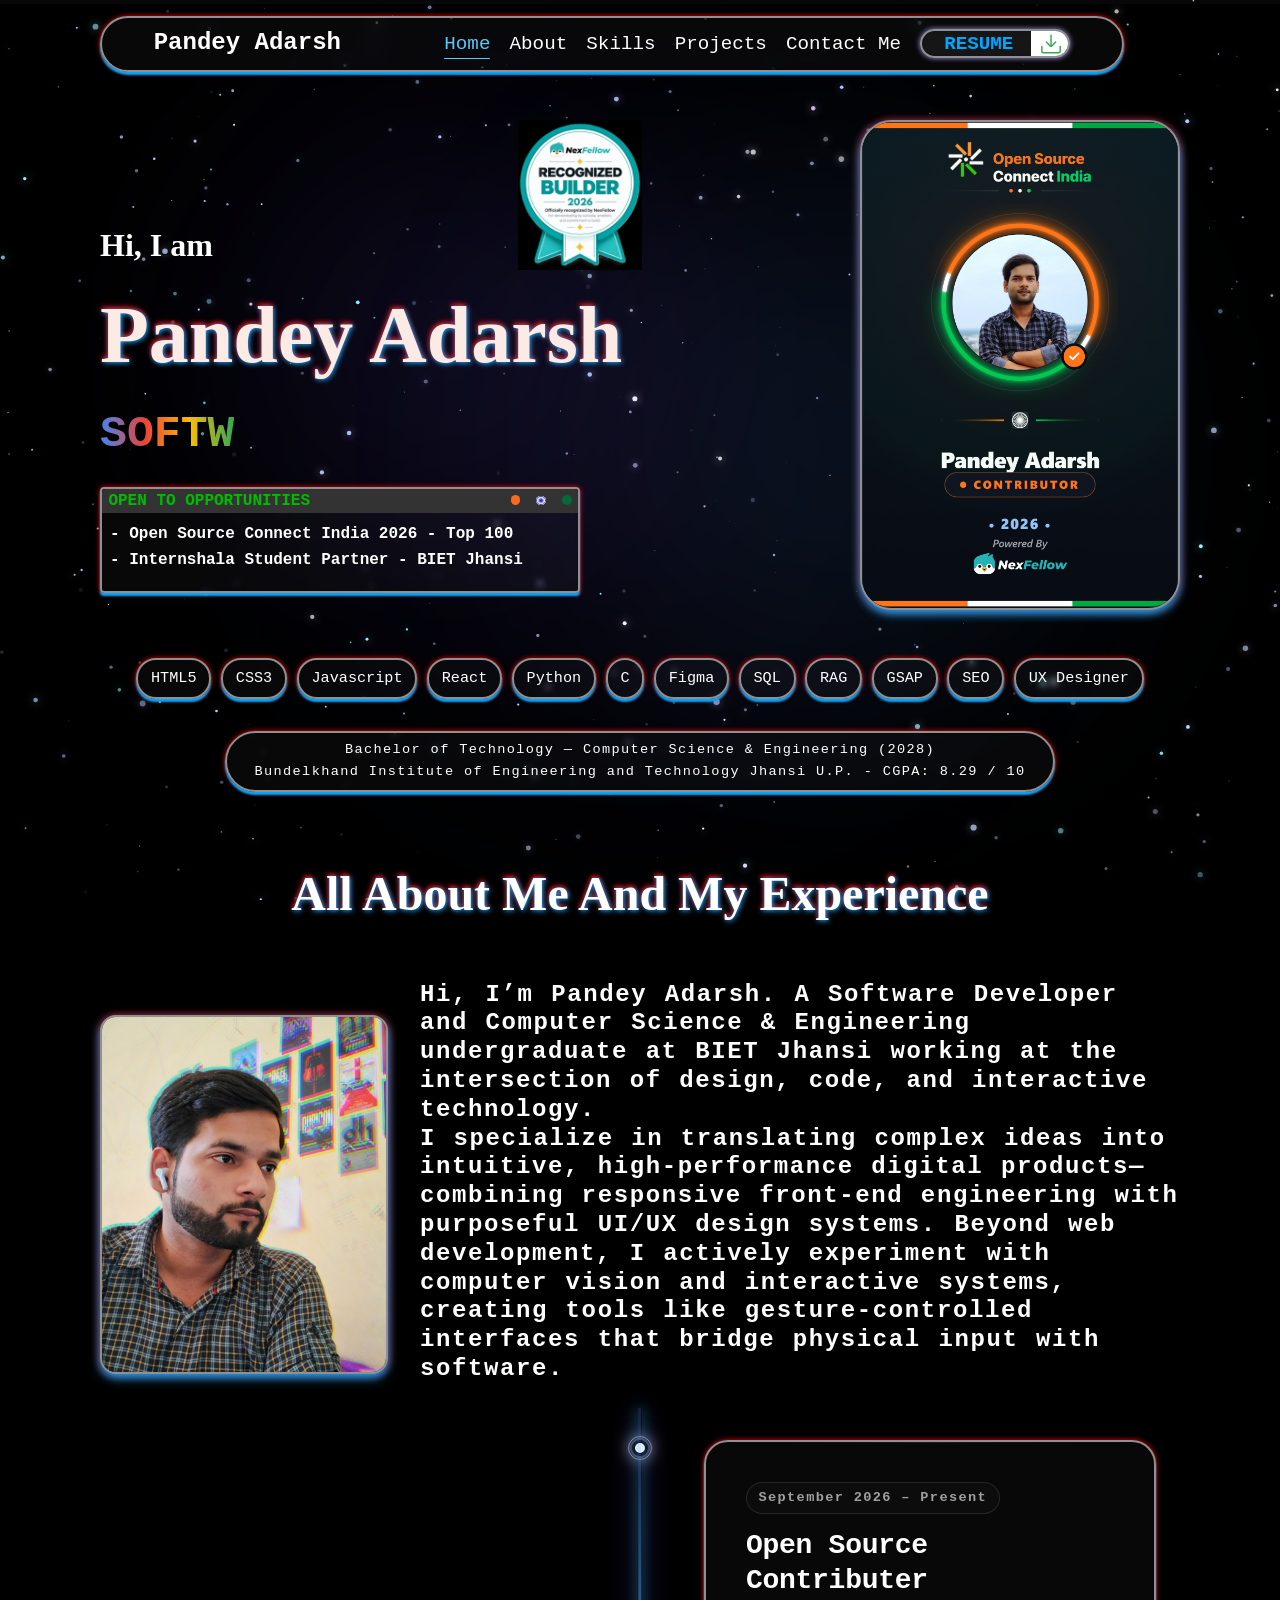
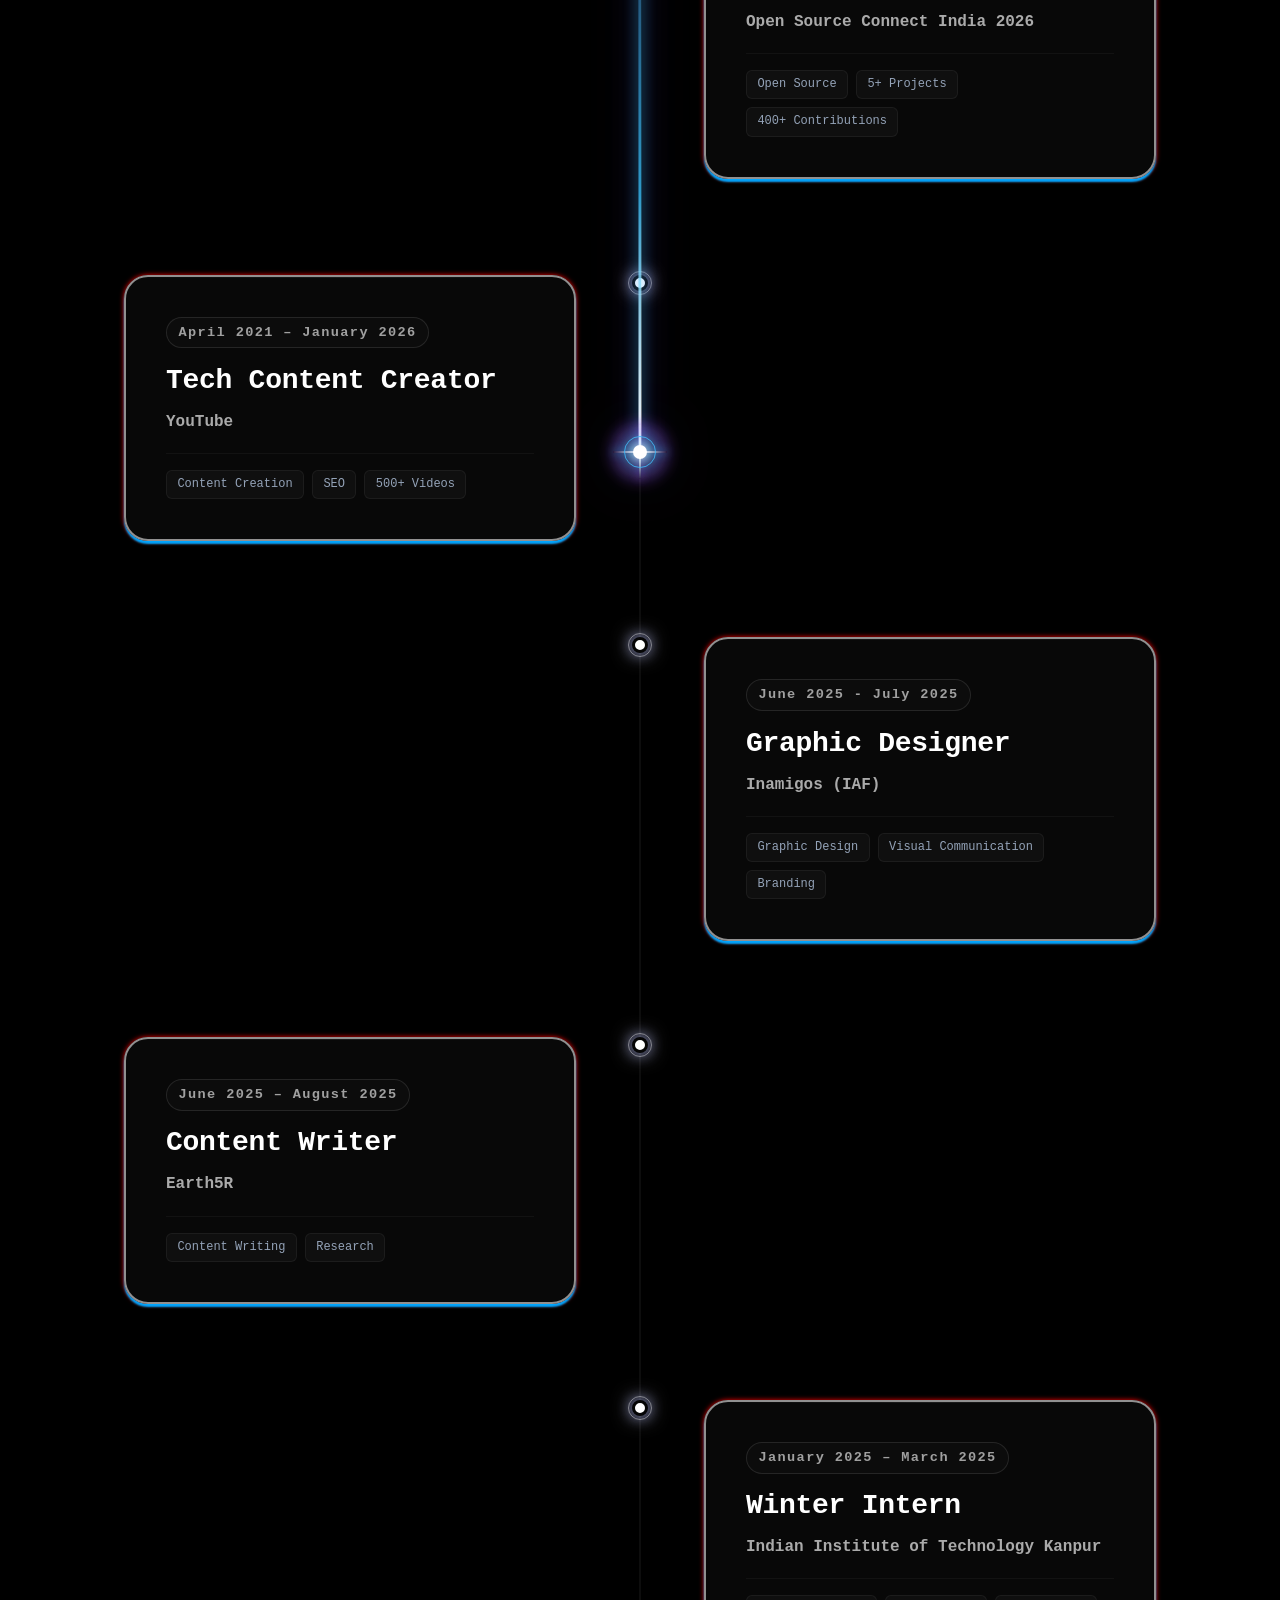
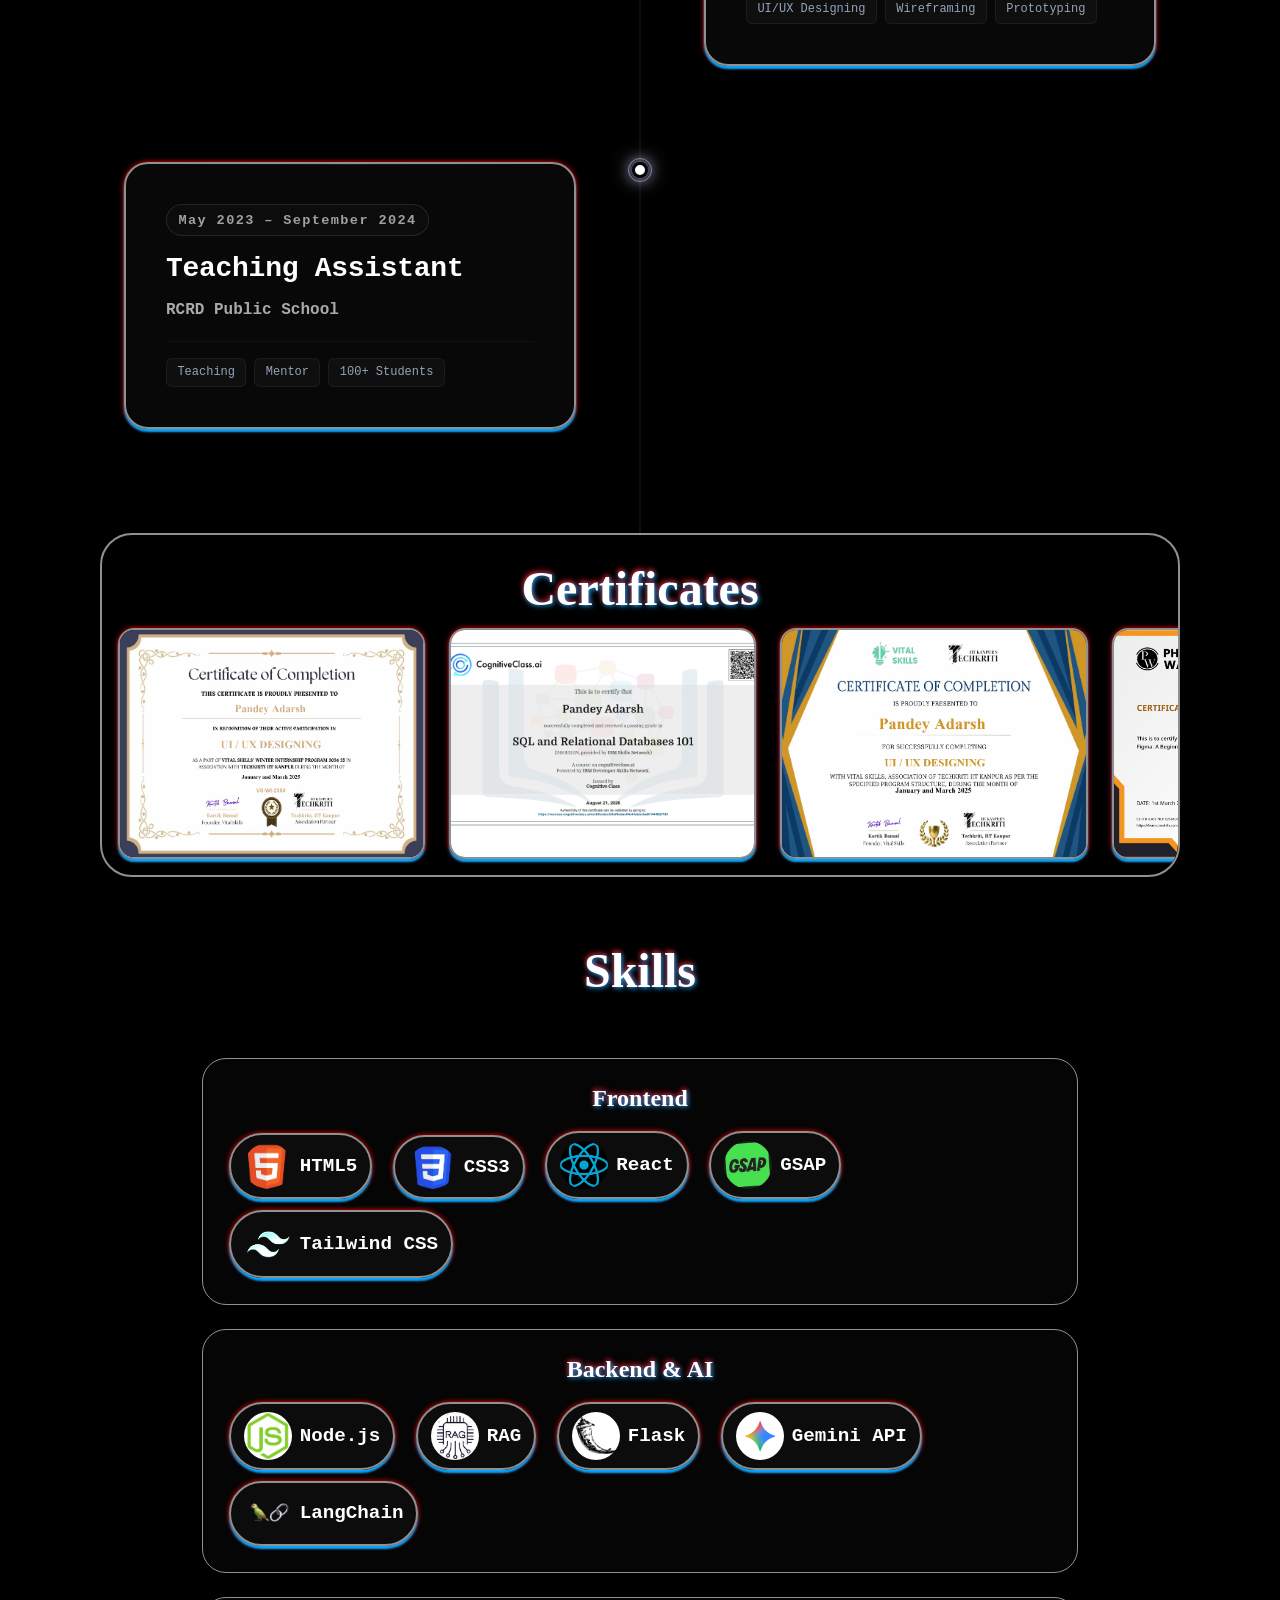
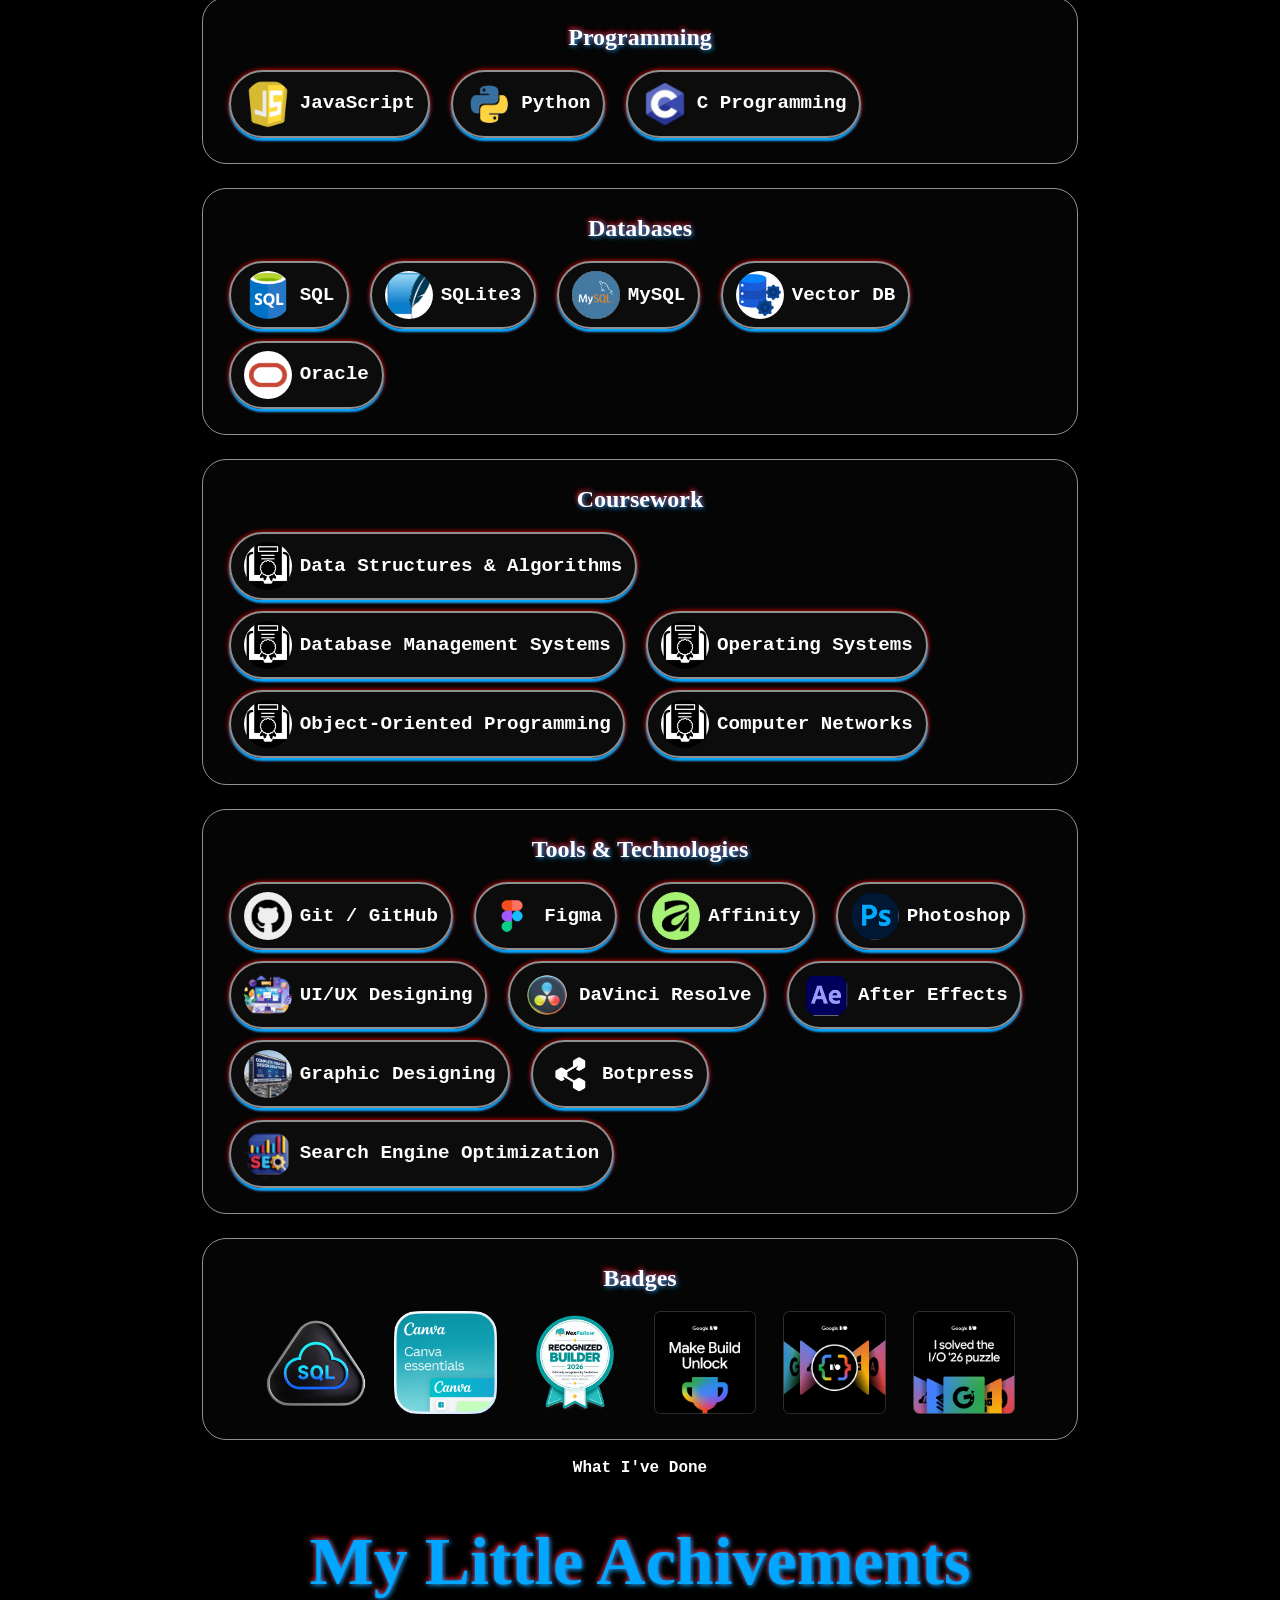
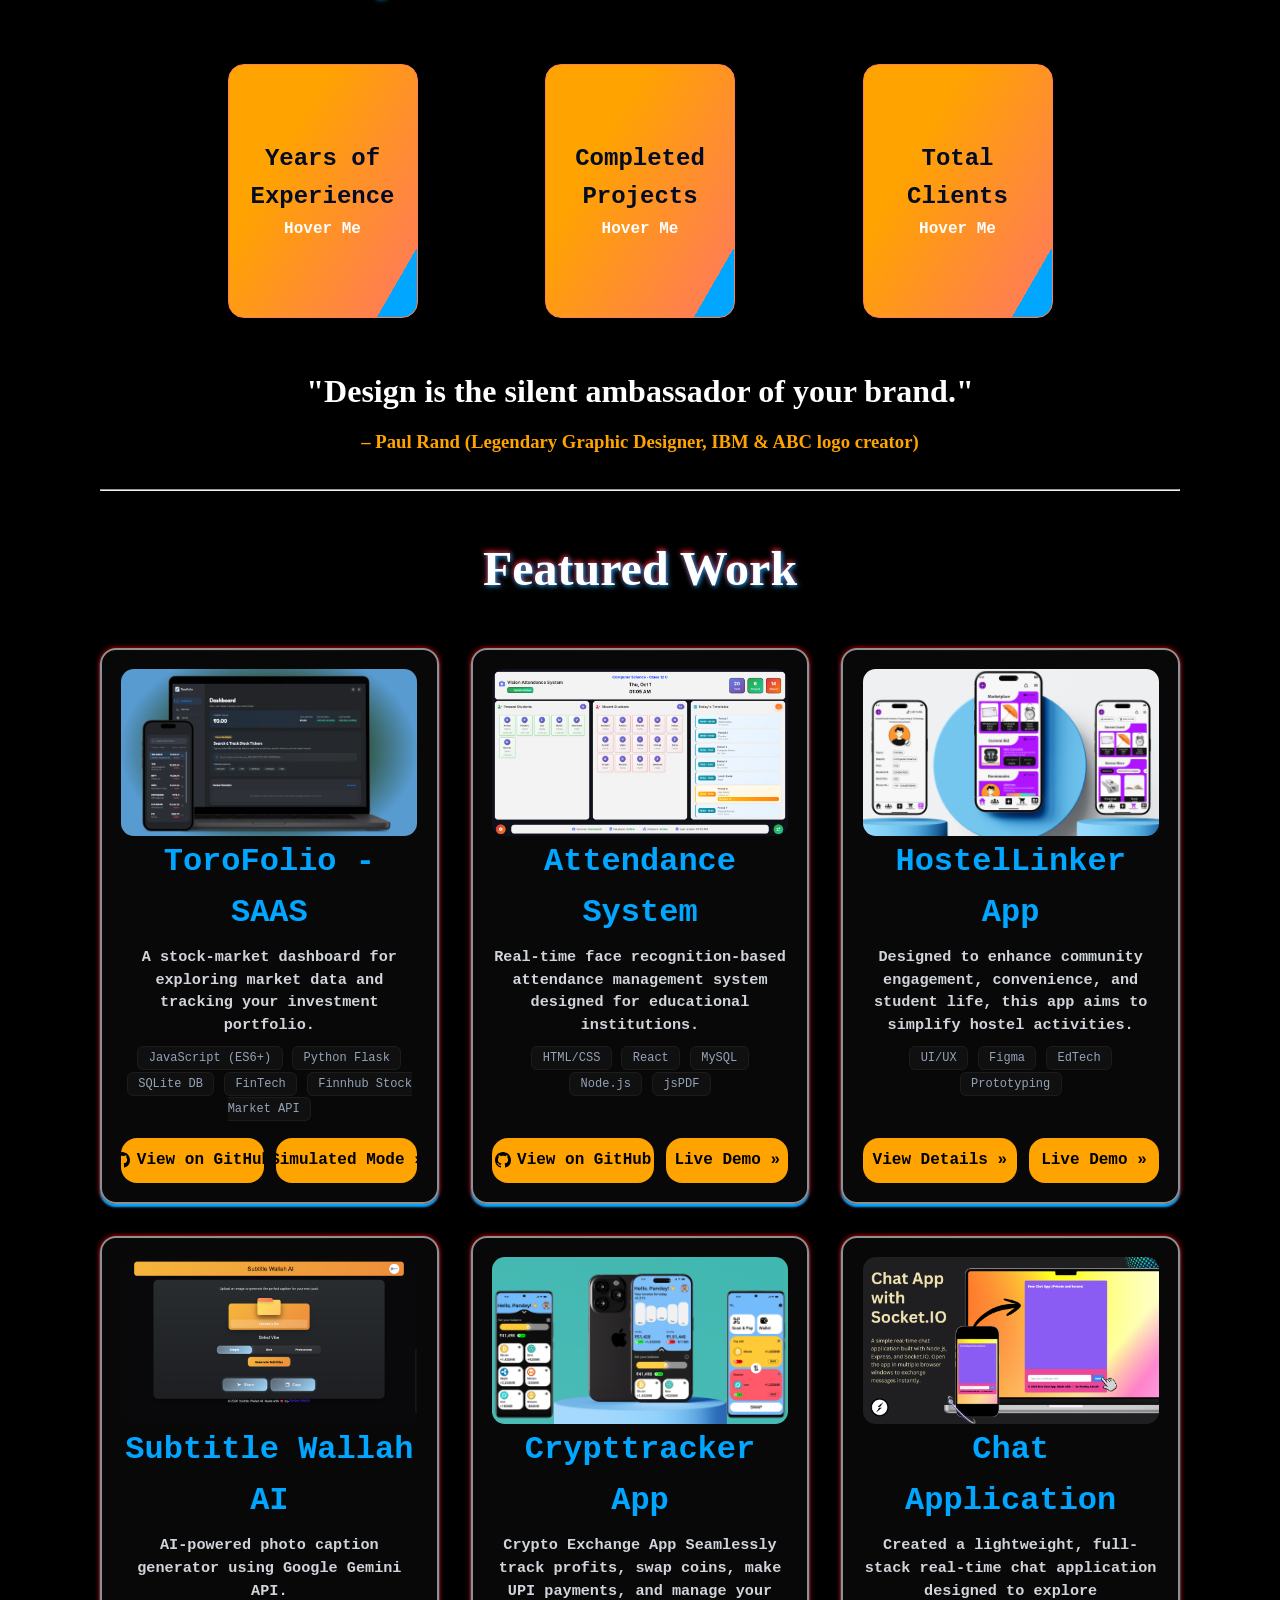
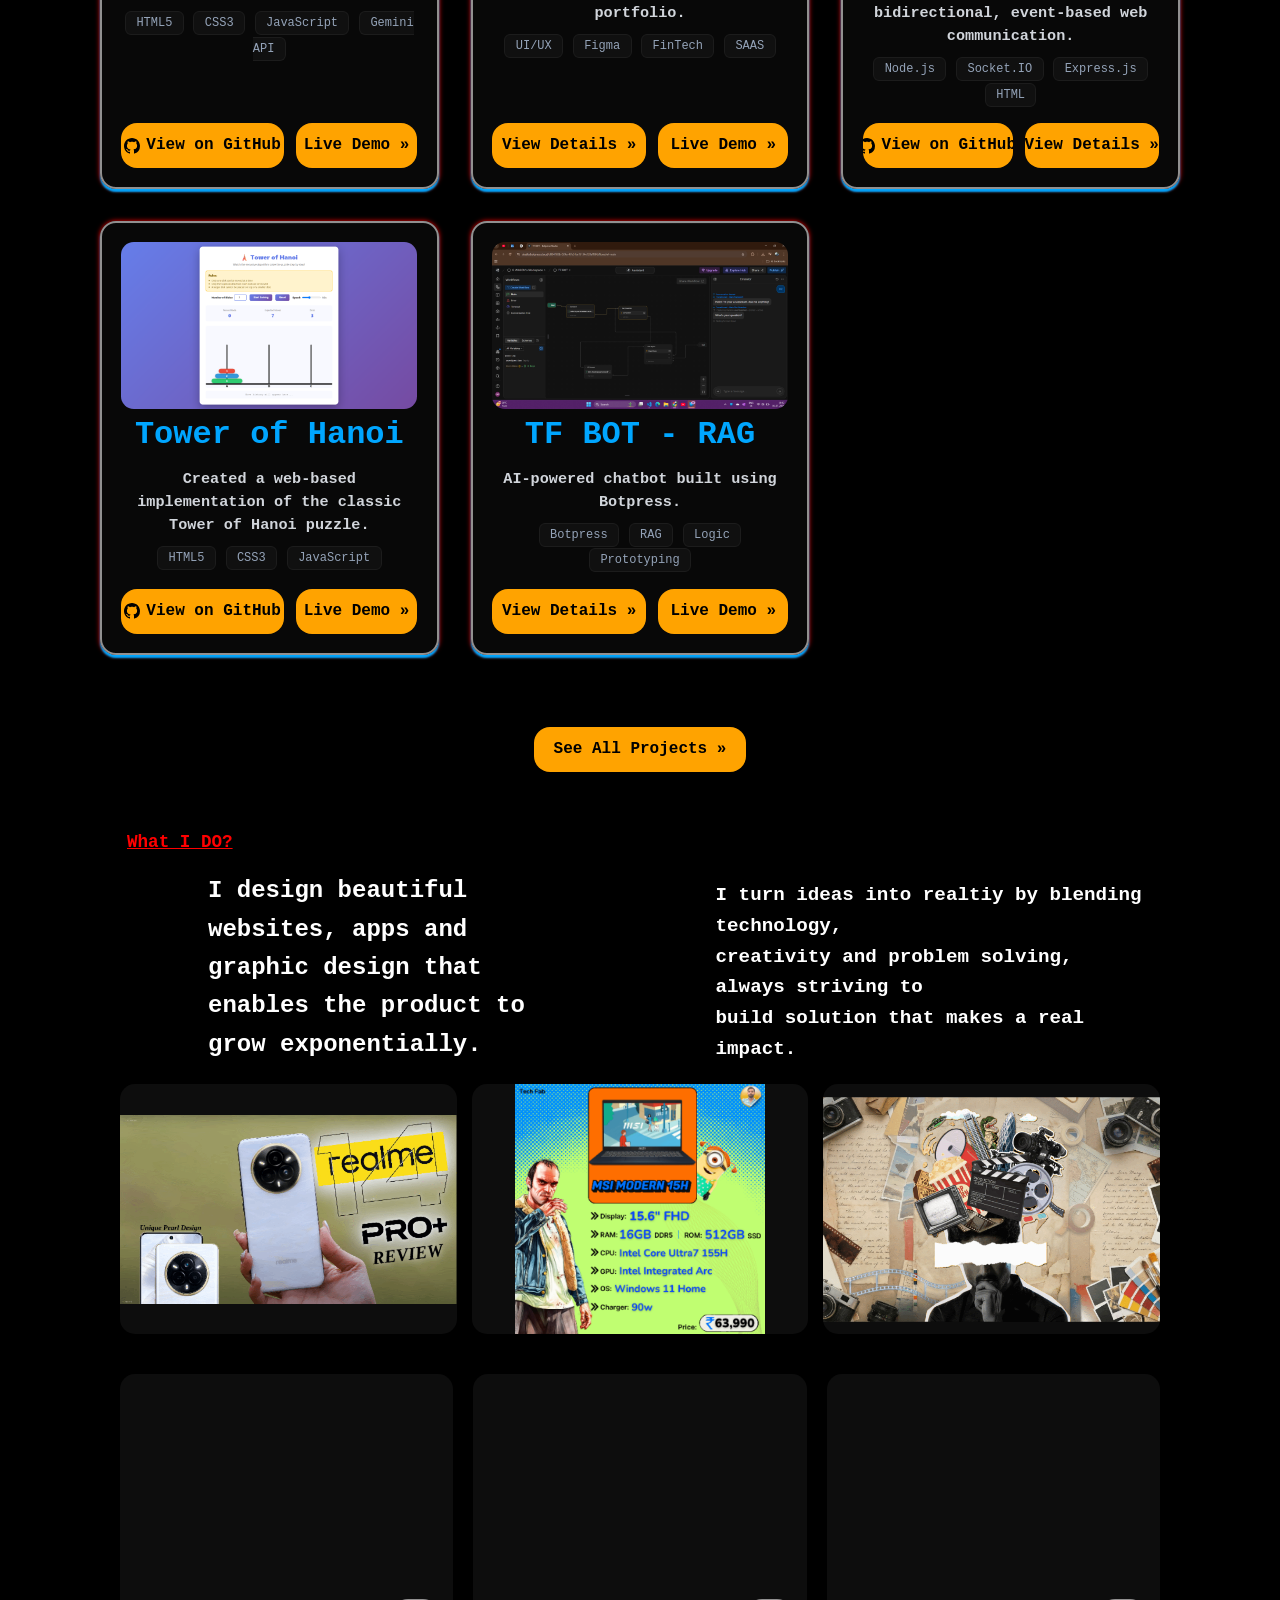
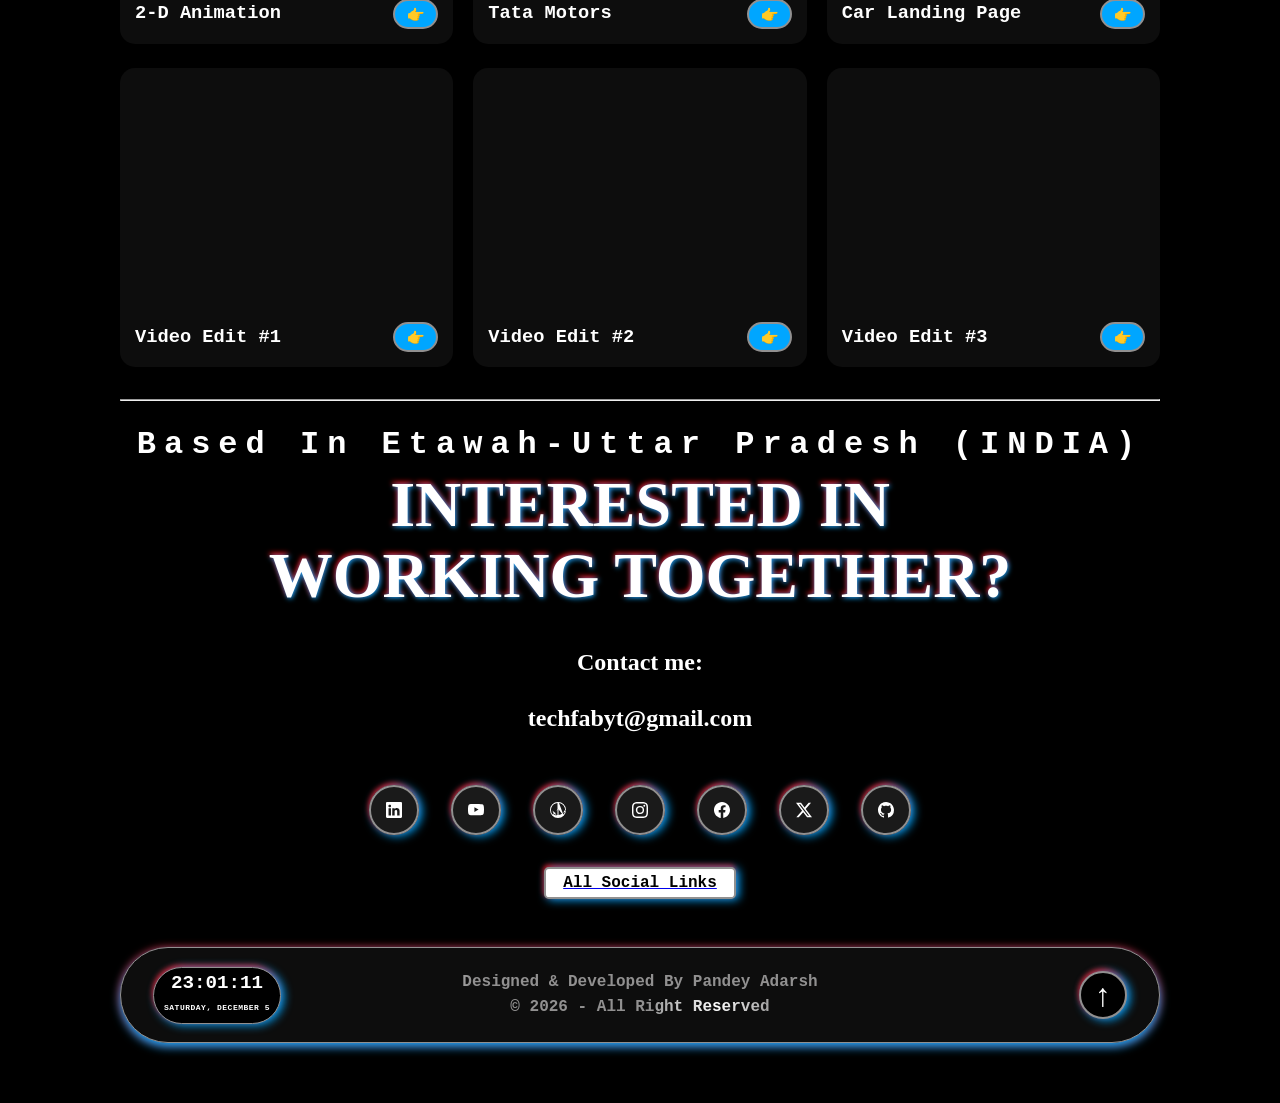
==== index.html @ c3d50de7 "Add portfolio badges and interactions Co-authored-by: Copilot <223556219+Copilot@users.noreply.githu" ====
<!DOCTYPE html>
<html lang="en">

<head>

  <!-- google console link -->
  <meta name="google-site-verification" content="VPcvyIVSavcaGt4Hp5MiPbJh5wwtwlSctewa6MXyONY" />
  <!-- google domain name provider -->
  <meta name="google-site-verification" content="VWGRywVTSW7ROK0XUYrunrNsr_-LwlNoM5VZFB9wRNo" />


  <!-- Google Tag Manager -->
  <script>
    (function (w, d, s, l, i) {
      w[l] = w[l] || []; w[l].push({
        'gtm.start':
          new Date().getTime(), event: 'gtm.js'
      }); var f = d.getElementsByTagName(s)[0],
        j = d.createElement(s), dl = l != 'dataLayer' ? '&l=' + l : ''; j.async = true; j.src =
          'https://www.googletagmanager.com/gtm.js?id=' + i + dl; f.parentNode.insertBefore(j, f);
    })(window, document, 'script', 'dataLayer', 'GTM-N8K26L7Z');
  </script>


  <!-- End Google Tag Manager -->
  <meta charset="UTF-8" />

  <!-- seo -->

  <!-- <meta name="viewport" content="width=device-width, initial-scale=1.0" /> -->
  <meta name="viewport" content="width=1024">

  <meta name="description"
    content="Pandey Adarsh's official portfolio – Explore projects in video editing, SEO, graphic design, UI/UX, and frontend development. Tech Fab | 20M+ Views | B.Tech CSE Student." />

  <meta name="keywords"
    content="Pandey Adarsh, Tech Fab, portfolio, video editing, SEO, UI UX, web design, graphic design, frontend developer, Jhansi" />
  <meta name="author" content="Pandey Adarsh" />

  <meta property="og:title" content="Pandey Adarsh | Tech Fab | Portfolio" />

  <meta property="og:description"
    content="Explore the portfolio of Pandey Adarsh – Video Editing, SEO, UI/UX, Frontend Dev & more." />

  <meta property="og:image" content="extra img\portfolio tn.png" />
  <meta property="og:url" content="https://pandeyadarshyt.netlify.app" />
  <meta property="og:type" content="website" />

  <meta name="twitter:card" content="summary_large_image" />
  <meta name="twitter:title" content="Pandey Adarsh | Tech Fab Portfolio" />
  <meta name="twitter:description" content="Explore Pandey Adarsh's portfolio – SEO, Design, Editing, Dev." />
  <meta name="twitter:image" content="Pandey-Adarsh---Portfolio\extra img\portfolio tn.png" />
  <link rel="canonical" href="https://pandeyadarshyt.netlify.app" />
  <meta http-equiv="Content-Language" content="en">

  <!-- seo ends -->

  <!-- JSON-LD (JavaScript Object Notation for Linked Data) -->

  <script type="application/ld+json">
{
  "@context": "https://schema.org",
  "@type": "WebSite",
  "name": "Pandey Adarsh | Tech Fab Portfolio",
  "alternateName": "Pandey Adarsh Portfolio",
  "url": "https://pandeyadarshyt.netlify.app/"
}
</script>

  <meta name="viewport" content="width=device-width, initial-scale=1.0" />
  <title>Adarsh's Portfolio</title>

  <!-- favicon -->
  <link rel="icon" href="extra img\AP favicn.png" type="image/x-icon" />
  <link rel="stylesheet" href="css\style.css">
  <link rel="stylesheet" href="https://unpkg.com/aos@2.3.1/dist/aos.css" />

  <!-- Google analytic link -->
  <script async src="https://www.googletagmanager.com/gtag/js?id=G-ZQCFX6GL92"></script>
  <script>
    window.dataLayer = window.dataLayer || [];
    function gtag() { dataLayer.push(arguments); }
    gtag('js', new Date());

    gtag('config', 'G-ZQCFX6GL92');
  </script>

</head>

<div class="scroll-indicator" id="scrollIndicator"></div>

<body>

  <canvas id="galaxy-canvas"></canvas>
  <div class="nebula nebula-1"></div>
  <div class="nebula nebula-2"></div>
  <div class="nebula nebula-3"></div>


  <!-- Google Tag Manager (noscript) -->
  <noscript>
    <iframe src="https://www.googletagmanager.com/ns.html?id=GTM-N8K26L7Z" height="0" width="0"
      style="display:none;visibility:hidden"></iframe>
  </noscript>
  <!-- End Google Tag Manager (noscript) -->


  <header class="navbar">
    <div class="logo">Pandey Adarsh</div>
    <!-- <p>
            <a href="" class="btn-shine">OPEN TO OPPORTUNITIES</a>
          </p> -->

    <div class="nav-links">
      <a href="#home" id="nav-home">Home</a>
      <a href="#about" id="nav-about">About</a>
      <a href="#skills" id="nav-skills">Skills</a>
      <a href="#projects" id="nav-projects">Projects</a>
      <a href="#contact" id="nav-contact">Contact Me</a>
      <a href="https://drive.google.com/file/d/1S6dZPN159kmxozGMM1cZtCx0nROqeaz2/view?usp=sharing" id="nav-resume"
        class="button" download>
        <span class="button__text">RESUME</span>
        <span class="button__icon"><svg xmlns="http://www.w3.org/2000/svg" viewBox="0 0 35 35" data-name="Layer 2"
            class="svg" aria-hidden="true">
            <path
              d="M17.5,22.131a1.249,1.249,0,0,1-1.25-1.25V2.187a1.25,1.25,0,0,1,2.5,0V20.881A1.25,1.25,0,0,1,17.5,22.131Z">
            </path>
            <path
              d="M17.5,22.693a3.189,3.189,0,0,1-2.262-.936L8.487,15.006a1.249,1.249,0,0,1,1.767-1.767l6.751,6.751a.7.7,0,0,0,.99,0l6.751-6.751a1.25,1.25,0,0,1,1.768,1.767l-6.752,6.751A3.191,3.191,0,0,1,17.5,22.693Z">
            </path>
            <path
              d="M31.436,34.063H3.564A3.318,3.318,0,0,1,.25,30.749V22.011a1.25,1.25,0,0,1,2.5,0v8.738a.815.815,0,0,0,.814.814H31.436a.815.815,0,0,0,.814-.814V22.011a1.25,1.25,0,1,1,2.5,0v8.738A3.318,3.318,0,0,1,31.436,34.063Z">
            </path>
          </svg></span>
      </a>
    </div>
  </header>



  <section class="hero" data-aos="fade-up">
    <div class="intro">

      <div class="maintxt">

        <div class="cf">
          <img src="extra img\badge.png" alt="">
        </div>

        <div class="hi">Hi, I am</div>
        <span class="name">Pandey Adarsh</span> <br />

        <h1>
          <span class="gradient-text">
            <span id="dynamic-text">GRAPHIC DESIGNER</span>
          </span>
        </h1>

        <div class="terminal-loader">
          <div class="terminal-header">
            <div class="terminal-title">OPEN TO OPPORTUNITIES</div>
            <div class="terminal-controls">
              <div class="control close"></div>
              <div class="control minimize">
                <img src="extra img\Ashoka_Chakra.svg.webp" alt="">
              </div>
              <div class="control maximize"></div>
            </div>
          </div>
          <div class="text"><br>
            - Open Source Connect India 2026 - Top 100 <br>
            - Internshala Student Partner - BIET Jhansi
          </div>
        </div>
      </div>


      <div class="avatar">
        <img src="extra img\OSCI-Badge-Pandey Adarsh (1).png" alt="Avatar" class="avatar-image" />
      </div>
    </div>

    <!-- <button class="Btn" onclick="window.location.href='http://youtube.com/@Tech_Fab';">
      <span class="svgContainer">
        <svg viewBox="0 0 576 512" fill="white" height="1.6em" xmlns="http://www.w3.org/2000/svg">
          <path
            d="M549.7 124.1c-6.3-23.7-24.8-42.3-48.3-48.6C458.8 64 288 64 288 64S117.2 64 74.6 75.5c-23.5 6.3-42 24.9-48.3 48.6-11.4 42.9-11.4 132.3-11.4 132.3s0 89.4 11.4 132.3c6.3 23.7 24.8 41.5 48.3 47.8C117.2 448 288 448 288 448s170.8 0 213.4-11.5c23.5-6.3 42-24.2 48.3-47.8 11.4-42.9 11.4-132.3 11.4-132.3s0-89.4-11.4-132.3zm-317.5 213.5V175.2l142.7 81.2-142.7 81.2z">
          </path>
        </svg>
      </span>
      <span class="BG">
      </span>
    </button>

    <button class="LinkedinBtn" onclick="window.location.href='https://www.linkedin.com/in/pandeyadarsh521/';">
      <span class="svgContainer">
        <svg viewBox="0 0 24 24" height="24" width="24" xmlns="http://www.w3.org/2000/svg">
          <path
            d="M19 0h-14c-2.761 0-5 2.239-5 5v14c0 2.761 2.239 5 5 5h14c2.762 0 5-2.239 5-5v-14c0-2.761-2.238-5-5-5zm-11 19h-3v-11h3v11zm-1.5-12.268c-.966 0-1.75-.79-1.75-1.764s.784-1.764 1.75-1.764 1.75.79 1.75 1.764-.783 1.764-1.75 1.764zm13.5 12.268h-3v-5.604c0-3.368-4-3.113-4 0v5.604h-3v-11h3v1.765c1.396-2.586 7-2.777 7 2.476v6.759z">
          </path>
        </svg>
      </span>
      <span class="BG"></span>
    </button> -->

    <div class="tags">
      <span>HTML5</span>
      <span>CSS3</span>
      <span>Javascript</span>
      <span>React</span>
      <span>Python</span>
      <span>C</span>
      <span>Figma</span>
      <span>SQL</span>
      <span>RAG</span>
      <span>GSAP</span>
      <span>SEO</span>

      <span>UX Designer</span>
    </div>

    <div class="edu">
      <span>Bachelor of Technology — Computer Science & Engineering (2028) </span>
      <span>Bundelkhand Institute of Engineering and Technology Jhansi U.P. - CGPA: 8.29 / 10 </span>
    </div>
  </section>

  <section class="Aboutme" data-aos="fade-up">
    <h2>All About Me And My Experience</h2>
    <!-- <img src="b5acc651-5c6d-45cc-9dc5-5335691e5d79_preview_rev_1.png" alt="AAdarsh Image" class="Adarsh Img" /> -->
    <div class="pg2">
      <div class="myimg"><img src="extra img\about me image.jpg" alt="Adarsh Image"></div>
      <div class="aboutme">
        <p>Hi, I’m Pandey Adarsh. A Software Developer and Computer Science & Engineering undergraduate at BIET Jhansi
          working at the intersection of design, code, and interactive technology. <br>
          I specialize in translating complex ideas into intuitive, high-performance digital products—combining
          responsive front-end engineering with purposeful UI/UX design systems. Beyond web development, I actively
          experiment with computer vision and interactive systems, creating tools like gesture-controlled interfaces
          that bridge physical input with software.
        <p>
      </div>
    </div>
  </section>

  <!-- Experience & Certificates Section -->
  <section class="experience-certificates" data-aos="fade-up">
    <div class="container">
      <div class="exp-cert-container">


        <!-- Experience Section -->
        <main class="timeline-wrapper" id="tl-container">
          <div class="vertical-guide"></div>
          <div class="glow-line" id="glow-line"></div>

          <div class="tracer-star" id="tracer-star">
            <div class="tracer-ambient"></div>
            <div class="tracer-flare h"></div>
            <div class="tracer-flare v"></div>
            <div class="tracer-ring"></div>
            <div class="tracer-core"></div>
          </div>

          <!-- Item 1 -->
          <div class="timeline-item right">
            <div class="milestone-dot"></div>
            <div class="card">
              <div class="card-glow"></div>
              <span class="card-year">September 2026 – Present</span>
              <h3 class="card-title">Open Source Contributer</h3>
              <p class="card-sub">Open Source Connect India 2026
              <div class="card-tags">
                <span class="tag">Open Source</span>
                <span class="tag">5+ Projects</span>
                <span class="tag">400+ Contributions</span>

              </div>
            </div>
          </div>

          <!-- Item 2 -->
          <div class="timeline-item left">
            <div class="milestone-dot"></div>
            <div class="card">
              <div class="card-glow"></div>
              <span class="card-year">April 2021 – January 2026</span>
              <h3 class="card-title">Tech Content Creator</h3>
              <p class="card-sub">YouTube</p>
              <div class="card-tags">
                <span class="tag">Content Creation</span>
                <span class="tag">SEO</span>
                <span class="tag">500+ Videos</span>
              </div>
            </div>
          </div>

          <!-- Item 3 -->
          <div class="timeline-item right">
            <div class="milestone-dot"></div>
            <div class="card">
              <div class="card-glow"></div>
              <span class="card-year">June 2025 - July 2025 </span>
              <h3 class="card-title">Graphic Designer</h3>
              <p class="card-sub">Inamigos (IAF)</p>
              <div class="card-tags">
                <span class="tag">Graphic Design</span>
                <span class="tag">Visual Communication</span>
                <span class="tag">Branding</span>
              </div>
            </div>
          </div>

          <!-- Item 4 -->
          <div class="timeline-item left">
            <div class="milestone-dot"></div>
            <div class="card">
              <div class="card-glow"></div>
              <span class="card-year">June 2025 – August 2025</span>
              <h3 class="card-title">Content Writer</h3>
              <p class="card-sub">Earth5R</p>
              <div class="card-tags">
                <span class="tag">Content Writing</span>
                <span class="tag">Research</span>
              </div>
            </div>
          </div>

          <!-- Item 5 -->
          <div class="timeline-item right">
            <div class="milestone-dot"></div>
            <div class="card">
              <div class="card-glow"></div>
              <span class="card-year">January 2025 – March 2025</span>
              <h3 class="card-title">Winter Intern</h3>
              <p class="card-sub">Indian Institute of Technology Kanpur</p>
              <div class="card-tags">
                <span class="tag">UI/UX Designing</span>
                <span class="tag">Wireframing</span>
                <span class="tag">Prototyping</span>
              </div>
            </div>
          </div>

          <!-- Item 6 -->
          <div class="timeline-item left">
            <div class="milestone-dot"></div>
            <div class="card">
              <div class="card-glow"></div>
              <span class="card-year">May 2023 – September 2024</span>
              <h3 class="card-title">Teaching Assistant</h3>
              <p class="card-sub">RCRD Public School</p>
              <div class="card-tags">
                <span class="tag">Teaching</span>
                <span class="tag">Mentor</span>
                <span class="tag">100+ Students</span>

              </div>
            </div>
          </div>


        </main>

      </div>



      <!-- Certificates Section -->
      <div class="certificates-section">
        <h2 class="section-title">Certificates</h2>
        <div class="certificates-marquee">
          <div class="certificates-grid">

            <div class="certificate-card">
              <div class="certificate-image">
                <img
                  src="certificates\Pandey-Adarsh-Download-Internship-Certificate-8211-UIUX-DESIGNING-Association-Certificate-Winter-Vital-Skills - Copy_page-0001.jpg"
                  alt="IIK UX Design Certificate">
              </div>
            </div>




            <div class="certificate-card">
              <div class="certificate-image">
                <img src="certificates\IBM Skills Network DB0101EN Certificate.jpg"
                  alt="Wireframes and Prototypes Using Figma">
              </div>
            </div>


            <div class="certificate-card">
              <div class="certificate-image">
                <img src="certificates\Pandey-Adarsh-UI-UX-DESIGNING-Course-Completion-Vital-Skills_page-0001.jpg"
                  alt="UI/UX Designing Certificate">

              </div>
            </div>


            <div class="certificate-card">
              <div class="certificate-image">
                <img src="certificates\Figma A Beginner Guide to Modern Design Program_page-0001.jpg"
                  alt="Masterclass on UI/UX with Figma">

              </div>
            </div>


            <div class="certificate-card">
              <div class="certificate-image">
                <img src="certificates\f8ec39e2ede24a8e98c329e54cc00ffd.png" alt="SEO Certified">

              </div>
            </div>



            <div class="certificate-card">
              <div class="certificate-image">
                <img src="certificates\sebi certificate_pages-to-jpg-0001.jpg" alt="Google Bard Generative AI">

              </div>
            </div>

            <div class="certificate-card">
              <div class="certificate-image">
                <img src="certificates\tf-designs-canva-essentials-certificate.jpg" alt="canva-essentials">

              </div>
            </div>



            <div class="certificate-card">
              <div class="certificate-image">
                <img src="certificates\cpt certi_page-0001.jpg" alt="cpt certi">

              </div>
            </div>

          </div>
        </div>

      </div>
    </div>
    </div>
  </section>


  <!-- skill section -->
  <section class="skills-section" id="skills" data-aos="fade-up">

    <!-- Frontend Development  ---  HTML5, CSS3, JavaScript, React, Tailwind CSS

  Backend & Programming --- Node.js, Python, C Programming

  Databases  ---  SQL, SQLite3, Oracle

  UI/UX & Graphic Design ---- Figma, Photoshop, Affinity, UI/UX Designing, Graphic Designing

  Video Production & Motion -----  DaVinci Resolve, After Effects

  AI, SEO & Developer Tools ----  GitHub, RAG, Botpress, Search Engine Optimization (SEO)

  CS Core Fundamentals -----Data Structures & Algorithms, Database Management Systems, Operating Systems, Object-Oriented Programming, Computer
  Networks -->

    <div class="Skill">
      <h2>Skills</h2>
    </div>
    <div class="icon-container">

      <div class="skill-category">
        <h3>Frontend</h3>
        <div class="icon-item">
          <img src="skills images\css.png" alt="HTML" class="iconimg">
          <span class="label">HTML5</span>
        </div>

        <div class="icon-item">
          <img src="skills images\html.png" alt="(CSS)" class="iconimg">
          <span class="label">CSS3</span>
        </div>


        <div class="icon-item">
          <img src="skills images\react logo.png" alt="React" class="iconimg">
          <span class="label">React</span>
        </div>

        <div class="icon-item">
          <img src="skills images\GSAP.jpeg" alt="GSAP" class="iconimg">
          <span class="label">GSAP</span>
        </div>


        <div class="icon-item">
          <img src="skills images\tailwind.png" alt="HTML" class="iconimg">
          <span class="label">Tailwind CSS</span>
        </div>
      </div>

      <div class="skill-category">
        <h3>Backend & AI</h3>
        <div class="icon-item">
          <img src="skills images\node.png" alt="Node.js" class="iconimg">
          <span class="label">Node.js</span>
        </div>

        <div class="icon-item">
          <img src="skills images\rag logo.jpeg" alt="RAG" class="iconimg">
          <span class="label">RAG</span>
        </div>

                <div class="icon-item">
          <img src="skills images\flask.png" alt="Flask" class="iconimg">
          <span class="label">Flask</span>
        </div>

        <div class="icon-item">
          <img src="skills images\Gemini API.jpg" alt="Gemini API" class="iconimg">
          <span class="label">Gemini API</span>
        </div>
        <div class="icon-item">
          <img src="skills images\LangChain.png" alt="LangChain" class="iconimg">
          <span class="label">LangChain</span>
        </div>

      </div>

      <div class="skill-category">
        <h3>Programming</h3>
        <div class="icon-item">
          <img src="skills images\js.png" alt="JavaScript" class="iconimg">
          <span class="label">JavaScript</span>
        </div>

        <div class="icon-item">
          <img src="skills images\pybg.png" alt="Python" class="iconimg">
          <span class="label">Python</span>
        </div>
        <div class="icon-item">
          <img src="skills images\c.png" alt="C" class="iconimg">
          <span class="label">C Programming</span>
        </div>
      </div>



      <div class="skill-category">
        <h3>Databases</h3>
        <div class="icon-item">
          <img src="skills images\sql  logo.png" alt="SQL" class="iconimg">
          <span class="label">SQL</span>
        </div>

        <div class="icon-item">
          <img src="skills images\SQLite3.jpeg" alt="SQLite3" class="iconimg">
          <span class="label">SQLite3</span>
        </div>
        <div class="icon-item">
          <img src="skills images\MySQL.png" alt="MySQL" class="iconimg">
          <span class="label">MySQL</span>
        </div>
        <div class="icon-item">
          <img src="skills images\Vector DB.jpg" alt="Vector DB" class="iconimg">
          <span class="label">Vector DB</span>
        </div>

        <div class="icon-item">
          <img src="skills images\Oracle.png" alt="Oracle" class="iconimg">
          <span class="label">Oracle</span>
        </div>
      </div>

      <div class="skill-category">
        <h3>Coursework</h3>
        <div class="icon-item">
          <img src="skills images\cource works.jpg" alt="DSA" class="iconimg">
          <span class="label">Data Structures & Algorithms</span>
        </div>
        <div class="icon-item">
          <img src="skills images\cource works.jpg" alt="DBMS" class="iconimg">
          <span class="label">Database Management Systems</span>
        </div>
        <div class="icon-item">
          <img src="skills images\cource works.jpg" alt="OS" class="iconimg">
          <span class="label">Operating Systems</span>
        </div>
        <div class="icon-item">
          <img src="skills images\cource works.jpg" alt="OOP" class="iconimg">
          <span class="label">Object-Oriented Programming</span>
        </div>
        <div class="icon-item">
          <img src="skills images\cource works.jpg" alt="CN" class="iconimg">
          <span class="label">Computer Networks</span>
        </div>
      </div>


      <div class="skill-category">
        <h3>Tools &amp; Technologies</h3>
        <div class="icon-item">
          <img src="skills images\git.png" alt="github" class="iconimg">
          <span class="label">Git / GitHub</span>
        </div>

        <div class="icon-item">
          <img src="skills images\figma.png" alt="Figma" class="iconimg">
          <span class="label">Figma</span>
        </div>

        <div class="icon-item">
          <img src="skills images\affinity.png" alt="CANVA" class="iconimg">
          <span class="label">Affinity</span>
        </div>

        <div class="icon-item">
          <img src="skills images\photoshopp.png" alt="CANVA" class="iconimg">
          <span class="label">Photoshop</span>
        </div>

        <div class="icon-item">
          <img src="skills images\uiux.png" alt="UI/UX" class="iconimg">
          <span class="label">UI/UX Designing</span>
        </div>

        <div class="icon-item">
          <img src="skills images\dsvin.png" alt="DaVinci Resolve" class="iconimg">
          <span class="label">DaVinci Resolve</span>
        </div>


        <div class="icon-item">
          <img src="skills images\after effects.png" alt="DaVinci Resolve" class="iconimg">
          <span class="label">After Effects</span>
        </div>

        <div class="icon-item">
          <img src="skills images\banner.jpeg" alt="Graphic Designing" class="iconimg">
          <span class="label">Graphic Designing</span>
        </div>


        <div class="icon-item">
          <img src="skills images\botpress.png" alt="GEN AI" class="iconimg">
          <span class="label">Botpress</span>
        </div>

        <div class="icon-item">
          <img src="skills images\seo.png" alt="SEO" class="iconimg">
          <span class="label">Search Engine Optimization</span>
        </div>
      </div>



      <div class="skill-category">
        <h3>Badges</h3>
        <div class="badge-grid">
          <div class="icon-item-badge">
            <img src="bages\Top_SQL_50.png" alt="Top SQL Badge" class="badgeimg">
          </div>
          <div class="icon-item-badge">
            <img src="bages\tf-designs-canva-essentials-badge.png" alt="Canva Essentials Badge" class="badgeimg">
          </div>
          <div class="icon-item-badge">
            <img src="bages\NexFellow_Builder_Badgebg.png" alt="NexFellow Builder Badge" class="badgeimg">
          </div>
          <div class="icon-item-badge">
            <img src="bages\https___io.google_2026_puzzle_media_images_share_share_asset_5.png" alt="Google Puzzle Badge 5" class="badgeimg">
          </div>
          <div class="icon-item-badge">
            <img src="bages\https___io.google_2026_puzzle_media_images_share_share_asset_3.png" alt="Google Puzzle Badge 3" class="badgeimg">
          </div>
          <div class="icon-item-badge">
            <img src="bages\https___io.google_2026_puzzle_media_images_share_share_asset_2.png" alt="Google Puzzle Badge 2" class="badgeimg">
          </div>
        </div>
      </div>

    </div>

  </section>



  <!-- achivements section -->
  <section>
    <div class="achive">
      <div class="t11">What I've Done</div>
      <br>
      <div class="t12">
        <h2> My Little Achivements </h2>
      </div>
    </div>

    <div class="flipcard">
      <div class="flip-card">
        <div class="flip-card-inner">
          <div class="flip-card-front">
            <p class="title">Years of Experience</p>
            <p>Hover Me</p>
          </div>
          <div class="flip-card-back">
            <p class="title">5+</p>
            <p>Leave Me</p>
          </div>
        </div>
      </div>

      <div class="flip-card">
        <div class="flip-card-inner">
          <div class="flip-card-front">
            <p class="title">Completed Projects</p>
            <p>Hover Me</p>
          </div>
          <div class="flip-card-back">
            <p class="title">35+</p>
            <p>Leave Me</p>
          </div>
        </div>
      </div>
      <div class="flip-card">
        <div class="flip-card-inner">
          <div class="flip-card-front">
            <p class="title">Total <br> Clients</p>
            <p>Hover Me</p>
          </div>
          <div class="flip-card-back">
            <p class="title">5+</p>
            <p>Leave Me</p>
          </div>
        </div>
      </div>
  </section>

  <div class="quote1">
    <h1>"Design is the silent ambassador of your brand."</h1> <br>
    <div class="quote2">
      <h3>– Paul Rand (Legendary Graphic Designer, IBM & ABC logo creator)</h3>
    </div>
  </div>

  <div class="hr">
    <hr>
  </div>

  <!-- featured work section  -->

  <section class="featured" data-aos="fade-up">

    <h2>Featured Work</h2>

    <!-- <h3>Turning Problems Into Solutions</h3> -->

    <div class="projects">

      <div class="card">
        <div class="card-glow"></div>
        <!-- <img src="Screenshot 2025-03-15 154733.png" alt="Brand Identity Design" /> -->
        <img src="project img\torofolio mockup.png" alt="ToroFolio" />
        <h3>ToroFolio - SAAS</h3>
        <p class="project-description">A stock-market dashboard for exploring market data and tracking your investment
          portfolio.</p>
        <div class="card-tags-projects">
          <span class="tag">JavaScript (ES6+)</span>
          <span class="tag">Python Flask</span>
          <span class="tag">SQLite DB</span>
          <span class="tag">FinTech</span>
          <span class="tag">Finnhub Stock Market API</span>
        </div>
        <div class="project-actions">
          <a class="custom-button" href="https://github.com/AdarshP521/ToroFolio" target="_blank"
            rel="noopener noreferrer">
            <svg class="github-button-icon" aria-hidden="true" viewBox="0 0 16 16" fill="currentColor"
              xmlns="http://www.w3.org/2000/svg">
              <path
                d="M8 0C3.58 0 0 3.58 0 8c0 3.54 2.29 6.53 5.47 7.59.4.07.55-.17.55-.38 0-.19-.01-.82-.01-1.49-2.01.37-2.53-.49-2.69-.94-.09-.23-.48-.94-.82-1.13-.28-.15-.68-.52-.01-.53.63-.01 1.08.58 1.23.82.72 1.21 1.87.87 2.33.66.07-.52.28-.87.51-1.07-1.78-.2-3.64-.89-3.64-3.95 0-.87.31-1.59.82-2.15-.08-.2-.36-1.02.08-2.12 0 0 .67-.21 2.2.82.64-.18 1.32-.27 2-.27s1.36.09 2 .27c1.53-1.04 2.2-.82 2.2-.82.44 1.1.16 1.92.08 2.12.51.56.82 1.27.82 2.15 0 3.07-1.87 3.75-3.65 3.95.29.25.54.73.54 1.48 0 1.07-.01 1.93-.01 2.2 0 .21.15.46.55.38A8.01 8.01 0 0 0 16 8c0-4.42-3.58-8-8-8">
              </path>
            </svg>
            View on GitHub
          </a>
          <a class="custom-button" href="https://adarshp521.github.io/ToroFolio/" target="_blank"
            rel="noopener noreferrer">Simulated Mode &raquo;</a>
        </div>
      </div>

      <div class="card">
        <div class="card-glow"></div>
        <!-- <img src="Screenshot 2025-03-15 154733.png" alt="Brand Identity Design" /> -->
        <img src="project img\visionas.png" alt="ToroFolio" />
        <h3>Attendance System</h3>
        <p class="project-description">Real-time face recognition-based attendance management system designed for
          educational institutions.</p>
        <div class="card-tags-projects">
          <span class="tag">HTML/CSS</span>
          <span class="tag">React</span>
          <span class="tag">MySQL</span>
          <span class="tag">Node.js</span>
          <span class="tag">jsPDF</span>

        </div>
        <div class="project-actions">
          <a class="custom-button" href="https://github.com/AdarshP521/VISION-SIH-2025" target="_blank"
            rel="noopener noreferrer">
            <svg class="github-button-icon" aria-hidden="true" viewBox="0 0 16 16" fill="currentColor"
              xmlns="http://www.w3.org/2000/svg">
              <path
                d="M8 0C3.58 0 0 3.58 0 8c0 3.54 2.29 6.53 5.47 7.59.4.07.55-.17.55-.38 0-.19-.01-.82-.01-1.49-2.01.37-2.53-.49-2.69-.94-.09-.23-.48-.94-.82-1.13-.28-.15-.68-.52-.01-.53.63-.01 1.08.58 1.23.82.72 1.21 1.87.87 2.33.66.07-.52.28-.87.51-1.07-1.78-.2-3.64-.89-3.64-3.95 0-.87.31-1.59.82-2.15-.08-.2-.36-1.02.08-2.12 0 0 .67-.21 2.2.82.64-.18 1.32-.27 2-.27s1.36.09 2 .27c1.53-1.04 2.2-.82 2.2-.82.44 1.1.16 1.92.08 2.12.51.56.82 1.27.82 2.15 0 3.07-1.87 3.75-3.65 3.95.29.25.54.73.54 1.48 0 1.07-.01 1.93-.01 2.2 0 .21.15.46.55.38A8.01 8.01 0 0 0 16 8c0-4.42-3.58-8-8-8">
              </path>
            </svg>
            View on GitHub
          </a>
          <a class="custom-button" href="https://visionas.netlify.app/" target="_blank" rel="noopener noreferrer">Live
            Demo &raquo;</a>
        </div>
      </div>


      <div class="card">
        <div class="card-glow"></div>

        <img src="project img\Hostellinker Thumbnail.png" alt="HostelLinker App" />
        <h3>HostelLinker App</h3>
        <p class="project-description">Designed to enhance community engagement, convenience, and student life, this app
          aims to simplify hostel activities.</p>
        <div class="card-tags-projects">
          <span class="tag">UI/UX</span>
          <span class="tag">Figma</span>
          <span class="tag">EdTech</span>
          <span class="tag">Prototyping</span>

        </div>
        <div class="project-actions">
          <a class="custom-button"
            href="https://www.linkedin.com/posts/pandeyadarsh521_productdesign-startup-hostellife-activity-7313293189476483074-TWoa?utm_source=share&utm_medium=member_desktop&rcm=ACoAAEpa9v4BAsyEOkkTWwXVcKHFVFr166T5GRc"
            target="_blank" rel="noopener noreferrer">
            View Details &raquo;
          </a>
          <a class="custom-button"
            href="https://www.figma.com/proto/6Py8BJjxfTSeRh9YBCV81I/Hostel_Linker?node-id=0-1&t=rs5BavaORCDECsXO-1"
            target="_blank" rel="noopener noreferrer">Live Demo &raquo;</a>
        </div>
      </div>

      <div class="card">
        <div class="card-glow"></div>

        <img src="project img\subtitle wallah ai .png" alt="Subtitle Wallah AI" />
        <h3>Subtitle Wallah AI</h3>
        <p class="project-description">AI-powered photo caption generator using Google Gemini API.</p>
        <div class="card-tags-projects">
          <span class="tag">HTML5</span>
          <span class="tag">CSS3</span>
          <span class="tag">JavaScript</span>
          <span class="tag">Gemini API</span>
        </div>
        <div class="project-actions">
          <a class="custom-button" href="https://github.com/AdarshP521/Caption-Wala-Ai" target="_blank"
            rel="noopener noreferrer">
            <svg class="github-button-icon" aria-hidden="true" viewBox="0 0 16 16" fill="currentColor"
              xmlns="http://www.w3.org/2000/svg">
              <path
                d="M8 0C3.58 0 0 3.58 0 8c0 3.54 2.29 6.53 5.47 7.59.4.07.55-.17.55-.38 0-.19-.01-.82-.01-1.49-2.01.37-2.53-.49-2.69-.94-.09-.23-.48-.94-.82-1.13-.28-.15-.68-.52-.01-.53.63-.01 1.08.58 1.23.82.72 1.21 1.87.87 2.33.66.07-.52.28-.87.51-1.07-1.78-.2-3.64-.89-3.64-3.95 0-.87.31-1.59.82-2.15-.08-.2-.36-1.02.08-2.12 0 0 .67-.21 2.2.82.64-.18 1.32-.27 2-.27s1.36.09 2 .27c1.53-1.04 2.2-.82 2.2-.82.44 1.1.16 1.92.08 2.12.51.56.82 1.27.82 2.15 0 3.07-1.87 3.75-3.65 3.95.29.25.54.73.54 1.48 0 1.07-.01 1.93-.01 2.2 0 .21.15.46.55.38A8.01 8.01 0 0 0 16 8c0-4.42-3.58-8-8-8">
              </path>
            </svg>
            View on GitHub
          </a>
          <a class="custom-button" href="https://subtitlewallahai.netlify.app/" target="_blank"
            rel="noopener noreferrer">Live Demo &raquo;</a>
        </div>
      </div>



      <div class="card">
        <div class="card-glow"></div>

        <img src="project img\crypto view tn.png" alt="CrypTracker App" />
        <h3>Crypttracker App</h3>
        <p class="project-description"> Crypto Exchange App
          Seamlessly track profits, swap coins, make UPI payments, and manage your portfolio.</p>
        <div class="card-tags-projects">
          <span class="tag">UI/UX</span>
          <span class="tag">Figma</span>
          <span class="tag">FinTech</span>
          <span class="tag">SAAS</span>
        </div>
        <div class="project-actions">
          <a class="custom-button"
            href="https://www.linkedin.com/posts/pandeyadarsh521_uidesign-uxdesign-cryptoapp-activity-7348439467499634689-bDJV?utm_source=share&utm_medium=member_desktop&rcm=ACoAAEpa9v4BAsyEOkkTWwXVcKHFVFr166T5GRc"
            target="_blank" rel="noopener noreferrer">
            View Details &raquo;
          </a>
          <a class="custom-button"
            href="https://www.figma.com/proto/EMYSPboYnyWF6nFekHNGyk/Cryptracker?node-id=0-1&t=E0zDh7manQwOvcEH-1"
            target="_blank" rel="noopener noreferrer">Live Demo &raquo;</a>
        </div>
      </div>



      <div class="card">
        <div class="card-glow"></div>

        <img src="project img\chat app.png" alt="Real-Time Chat Application" />
        <h3>Chat Application</h3>
        <p class="project-description">Created a lightweight, full-stack real-time chat application designed to explore bidirectional, event-based web communication.</p>
        <div class="card-tags-projects">
          <span class="tag">Node.js</span>
          <span class="tag">Socket.IO</span>
          <span class="tag">Express.js</span>
          <span class="tag">HTML</span>
        </div>
        <div class="project-actions">
          <a class="custom-button" href="https://github.com/AdarshP521/Chat-App-with-Socket.IO" target="_blank"
            rel="noopener noreferrer">
            <svg class="github-button-icon" aria-hidden="true" viewBox="0 0 16 16" fill="currentColor"
              xmlns="http://www.w3.org/2000/svg">
              <path
                d="M8 0C3.58 0 0 3.58 0 8c0 3.54 2.29 6.53 5.47 7.59.4.07.55-.17.55-.38 0-.19-.01-.82-.01-1.49-2.01.37-2.53-.49-2.69-.94-.09-.23-.48-.94-.82-1.13-.28-.15-.68-.52-.01-.53.63-.01 1.08.58 1.23.82.72 1.21 1.87.87 2.33.66.07-.52.28-.87.51-1.07-1.78-.2-3.64-.89-3.64-3.95 0-.87.31-1.59.82-2.15-.08-.2-.36-1.02.08-2.12 0 0 .67-.21 2.2.82.64-.18 1.32-.27 2-.27s1.36.09 2 .27c1.53-1.04 2.2-.82 2.2-.82.44 1.1.16 1.92.08 2.12.51.56.82 1.27.82 2.15 0 3.07-1.87 3.75-3.65 3.95.29.25.54.73.54 1.48 0 1.07-.01 1.93-.01 2.2 0 .21.15.46.55.38A8.01 8.01 0 0 0 16 8c0-4.42-3.58-8-8-8">
              </path>
            </svg>
            View on GitHub
          </a>
          <a class="custom-button" href="https://lnkd.in/p/d_Jv7cVB" target="_blank"
            rel="noopener noreferrer">View Details</Details> &raquo;</a>
        </div>
      </div>

          <div class="card">
        <div class="card-glow"></div>

        <img src="project img\tower of hanoi.png" alt="Tower of Hanoi" />
        <h3>Tower of Hanoi</h3>
        <p class="project-description"> Created a web-based implementation of the classic Tower of Hanoi puzzle.</p>
        <div class="card-tags-projects">
          <span class="tag">HTML5</span>
          <span class="tag">CSS3</span>
          <span class="tag">JavaScript</span>
        </div>
        <div class="project-actions">
          <a class="custom-button" href="https://github.com/AdarshP521/Tower-of-Hanoi" target="_blank"
            rel="noopener noreferrer">
            <svg class="github-button-icon" aria-hidden="true" viewBox="0 0 16 16" fill="currentColor"
              xmlns="http://www.w3.org/2000/svg">
              <path
                d="M8 0C3.58 0 0 3.58 0 8c0 3.54 2.29 6.53 5.47 7.59.4.07.55-.17.55-.38 0-.19-.01-.82-.01-1.49-2.01.37-2.53-.49-2.69-.94-.09-.23-.48-.94-.82-1.13-.28-.15-.68-.52-.01-.53.63-.01 1.08.58 1.23.82.72 1.21 1.87.87 2.33.66.07-.52.28-.87.51-1.07-1.78-.2-3.64-.89-3.64-3.95 0-.87.31-1.59.82-2.15-.08-.2-.36-1.02.08-2.12 0 0 .67-.21 2.2.82.64-.18 1.32-.27 2-.27s1.36.09 2 .27c1.53-1.04 2.2-.82 2.2-.82.44 1.1.16 1.92.08 2.12.51.56.82 1.27.82 2.15 0 3.07-1.87 3.75-3.65 3.95.29.25.54.73.54 1.48 0 1.07-.01 1.93-.01 2.2 0 .21.15.46.55.38A8.01 8.01 0 0 0 16 8c0-4.42-3.58-8-8-8">
              </path>
            </svg>
            View on GitHub
          </a>
          <a class="custom-button" href="https://adarshp521.github.io/Tower-of-Hanoi/" target="_blank"
            rel="noopener noreferrer">Live Demo</Details> &raquo;</a>
        </div>
      </div>

  


      <div class="card">
        <div class="card-glow"></div>

        <img src="project img\bot press bot.png" alt="Pandey's BOT" />
        <h3>TF BOT - RAG</h3>
        <p class="project-description">AI-powered chatbot built using Botpress.</p>
        <div class="card-tags-projects">
          <span class="tag">Botpress</span>
          <span class="tag">RAG</span>
          <span class="tag">Logic</span>
          <span class="tag">Prototyping</span>
        </div>
        <div class="project-actions">
          <a class="custom-button"
            href="https://www.linkedin.com/posts/pandeyadarsh521_bot-ai-botpress-activity-7345797457538150400-aiyP?utm_source=share&utm_medium=member_desktop&rcm=ACoAAEpa9v4BAsyEOkkTWwXVcKHFVFr166T5GRc"
            target="_blank" rel="noopener noreferrer">
            View Details &raquo;
          </a>
          <a class="custom-button"
            href="https://cdn.botpress.cloud/webchat/v3.1/shareable.html?configUrl=https://files.bpcontent.cloud/2025/06/15/06/20250615065031-3O0KWX3Y.json"
            target="_blank" rel="noopener noreferrer">Live Demo &raquo;</a>
        </div>
      </div>


      <div class="projects-btn">
        <a class="custom-button" href="Project Page\index.html" target="_blank" rel="noopener noreferrer">
          See All Projects &raquo;
        </a>
      </div>

  </section>


  </section class="designs" data-aos="fade-up">
  <div class="design">
    <div class="ido">What I DO?
    </div>
    <div class="quote34">
      <div class="quote3">
        <h2>I design beautiful <br>websites, apps and <br>graphic design that <br> enables the product to<br> grow
          exponentially.</h2>
      </div>
      <div class="quote4">I turn ideas into realtiy by blending technology, <br>
        creativity and problem solving, always striving to <br>
        build solution that makes a real impact.
      </div>
    </div>

    <div class="cardsec">

      <div id="cardsection">

        <div class="card1"> <img src="design img\thumbnails.gif" alt="Description of GIF" class="gif-class"> </div>
        <div class="card2"> <img src="design img\laptop cards.gif" alt="Description of GIF" class="gif-class"> </div>
        <div class="card3"> <img src="design img\cossco designs.gif" alt="Description of GIF" class="gif-class"> </div>
      </div>

    </div>
    <div class="vidsec">
      <div id="videosection">
        <div class="video-card">
          <video autoplay loop muted>
            <source src="design img\Day7 Rapper s.mp4" type="video/mp4">
          </video>
          <div class="video-info">
            <h3>2-D Animation</h3>
            <a href="https://www.canva.com/design/DAGgO2oMIpo/CfbKFBz-kv04fPE_uDo7QA/watch?utm_content=DAGgO2oMIpo&utm_campaign=designshare&utm_medium=link2&utm_source=uniquelinks&utlId=he5f0c9368b"
              target="_blank" rel="noopener noreferrer">
              <button class="video-btn"> <span>👉</span></button> </a>

          </div>
        </div>

        <div class="video-card">
          <video autoplay loop muted>
            <source src="design img\tata motors modified.mp4" type="video/mp4">
          </video>
          <div class="video-info">
            <h3>Tata Motors</h3>
            <a href="https://www.canva.com/design/DAGeiVDfCeo/y6mn78_620PjraXQ7p7wsg/watch?utm_content=DAGeiVDfCeo&utm_campaign=designshare&utm_medium=link2&utm_source=uniquelinks&utlId=h575f8e4117"
              target="_blank" rel="noopener noreferrer">
              <button class="video-btn"> <span>👉</span></button> </a>
          </div>
        </div>

        <div class="video-card">
          <video autoplay loop muted>
            <source src="design img\An Uncover Product By Pandey.mp4" type="video/mp4">
          </video>
          <div class="video-info">
            <h3>Car Landing Page</h3>
            <a href="https://www.canva.com/design/DAGevDv9KUI/L3_o73V5pfJDMWeeQZbapw/watch?utm_content=DAGevDv9KUI&utm_campaign=designshare&utm_medium=link2&utm_source=uniquelinks&utlId=h5f3bafa8d8"
              target="_blank" rel="noopener noreferrer">
              <button class="video-btn"> <span>👉</span></button> </a>
          </div>
        </div>
      </div>

      <div class="videosec2">

        <div id="videosection">
          <div class="video-card">
            <div class="card5">

              <iframe width="376.663" height="230" src="https://www.youtube.com/embed/3AawYEd2vFA?si=X6L1GB6W9JlkfCTC"
                title="YouTube video player" frameborder="0"
                allow="accelerometer; autoplay; clipboard-write; encrypted-media; gyroscope; picture-in-picture; web-share"
                referrerpolicy="strict-origin-when-cross-origin" allowfullscreen></iframe>
            </div>
            <div class="video-info">
              <h3>Video Edit #1</h3>
              <a href="https://youtu.be/AT6PY8yri1M?si=DphPDNLzLG07TnQz" target="_blank" rel="noopener noreferrer">
                <button class="video-btn"> <span>👉</span></button> </a>
            </div>
          </div>

          <div class="video-card">
            <div class="card5">
              <iframe width="376.663" height="230" src="https://www.youtube.com/embed/bkArDLBivTc?si=Wzslbg_uSTBZfaD7"
                title="YouTube video player" frameborder="0"
                allow="accelerometer; autoplay; clipboard-write; encrypted-media; gyroscope; picture-in-picture; web-share"
                referrerpolicy="strict-origin-when-cross-origin" allowfullscreen></iframe>
            </div>
            <div class="video-info">
              <h3>Video Edit #2</h3>
              <a href="https://youtu.be/rhDKw3XJpCs?si=gq4N-KrqevGqoIQn" target="_blank" rel="noopener noreferrer">
                <button class="video-btn"> <span>👉</span></button> </a>
            </div>
          </div>


          <div class="video-card">
            <div class="card5">

              <iframe width="376.663" height="230" src="https://www.youtube.com/embed/ObFoms0wNYs?si=rYl_k0VuUSXrE8Wh"
                title="YouTube video player" frameborder="0"
                allow="accelerometer; autoplay; clipboard-write; encrypted-media; gyroscope; picture-in-picture; web-share"
                referrerpolicy="strict-origin-when-cross-origin" allowfullscreen></iframe>
            </div>
            <div class="video-info">
              <h3>Video Edit #3</h3>
              <a href="https://youtu.be/ffit-57DSso?si=H8imVJouyrjU855Q" target="_blank" rel="noopener noreferrer">
                <button class="video-btn"> <span>👉</span></button> </a>
            </div>
          </div>


        </div>
      </div>

      </section>

      <div class="hr">
        <hr>
      </div>

      <section class="contact us" data-aos="fade-up">

        <div class="location">
          Based In Etawah-Uttar Pradesh (INDIA)
        </div>

        <div class="container">
          <div class="center-row">

            <p1>INTERESTED IN <br> WORKING TOGETHER?</p1>
          </div>


          <div class="mail">
            <p class="contact-text">Contact me:</p>

            <p class="email">
              <a href="mailto:techfabyt@gmail.com">techfabyt@gmail.com</a>

              <!-- <a href="mailto:pandeyadarshyt@hotmail.com">pandeyadarshyt@hotmail.com</a> -->

            </p>
          </div>
        </div>

        <div class="social-icons">
          <div class="socialicons">
            <ul class="example-2">
              <li class="icon-content">
                <a data-social="linkedin" aria-label="LinkedIn" href="https://www.linkedin.com/in/pandeyadarsh521/">
                  <div class="filled"></div>
                  <svg xml:space="preserve" viewBox="0 0 16 16" class="bi bi-linkedin" fill="currentColor" height="16"
                    width="16" xmlns="http://www.w3.org/2000/svg">
                    <path fill="currentColor"
                      d="M0 1.146C0 .513.526 0 1.175 0h13.65C15.474 0 16 .513 16 1.146v13.708c0 .633-.526 1.146-1.175 1.146H1.175C.526 16 0 15.487 0 14.854zm4.943 12.248V6.169H2.542v7.225zm-1.2-8.212c.837 0 1.358-.554 1.358-1.248-.015-.709-.52-1.248-1.342-1.248S2.4 3.226 2.4 3.934c0 .694.521 1.248 1.327 1.248zm4.908 8.212V9.359c0-.216.016-.432.08-.586.173-.431.568-.878 1.232-.878.869 0 1.216.662 1.216 1.634v3.865h2.401V9.25c0-2.22-1.184-3.252-2.764-3.252-1.274 0-1.845.7-2.165 1.193v.025h-.016l.016-.025V6.169h-2.4c.03.678 0 7.225 0 7.225z">
                    </path>
                  </svg>
                </a>
                <div class="tooltip">LinkedIn</div>
              </li>
              <li class="icon-content">
                <a data-social="youtube" aria-label="YouTube" href="https://www.youtube.com/@Tech_Fab">
                  <div class="filled"></div>
                  <svg xml:space="preserve" viewBox="0 0 16 16" class="bi bi-youtube" fill="currentColor" height="16"
                    width="16" xmlns="http://www.w3.org/2000/svg">
                    <path fill="currentColor"
                      d="M8.051 1.999h.089c.822.003 4.987.033 6.11.335a2.01 2.01 0 0 1 1.415 1.42c.101.38.172.883.22 1.402l.01.104.022.26.008.104c.065.914.073 1.77.074 1.957v.075c-.001.194-.01 1.108-.082 2.06l-.008.105-.009.104c-.05.572-.124 1.14-.235 1.558a2.01 2.01 0 0 1-1.415 1.42c-1.16.312-5.569.334-6.18.335h-.142c-.309 0-1.587-.006-2.927-.052l-.17-.006-.087-.004-.171-.007-.171-.007c-1.11-.049-2.167-.128-2.654-.26a2.01 2.01 0 0 1-1.415-1.419c-.111-.417-.185-.986-.235-1.558L.09 9.82l-.008-.104A31 31 0 0 1 0 7.68v-.123c.002-.215.01-.958.064-1.778l.007-.103.003-.052.008-.104.022-.26.01-.104c.048-.519.119-1.023.22-1.402a2.01 2.01 0 0 1 1.415-1.42c.487-.13 1.544-.21 2.654-.26l.17-.007.172-.006.086-.003.171-.007A100 100 0 0 1 7.858 2zM6.4 5.209v4.818l4.157-2.408z">
                    </path>
                  </svg>
                </a>
                <div class="tooltip">YouTube</div>
              </li>
              <li class="icon-content">
                <a data-social="website" aria-label="Website" href="https://leetcode.com/u/PO4SebGGTx/">
                  <div class="filled"></div>
                  <svg xml:space="preserve" viewBox="0 0 16 16" class="bi bi-globe" fill="currentColor" height="16"
                    width="16" xmlns="http://www.w3.org/2000/svg">
                    <path fill="currentColor"
                      d="M0 8a8 8 0 1 1 16 0A8 8 0 0 1 0 8M7.5 1.018a7 7 0 0 0-4.79 11.566L7.5 7.793zm1.5 0L13.29 12.584A7 7 0 0 0 9 1.018zm4.084 12.273L8.5 7.207v5.775a6.97 6.97 0 0 0 4.084-1.691M7.5 12.982V7.207l-4.084 5.585A6.97 6.97 0 0 0 7.5 12.982M4.79 12.584a7 7 0 0 1-2.284-4.03l3.994 3.994zm9.494-4.03a7 7 0 0 1-2.284 4.03l3.994-3.994z">
                    </path>
                  </svg>
                </a>
                <div class="tooltip">LeetCode</div>
              </li>
              <li class="icon-content">
                <a data-social="instagram" aria-label="Instagram"
                  href="https://www.instagram.com/tech_fabyt?igsh=bDYwZmc3ZXd2cnp6">
                  <div class="filled"></div>
                  <svg xml:space="preserve" viewBox="0 0 16 16" class="bi bi-instagram" fill="currentColor" height="16"
                    width="16" xmlns="http://www.w3.org/2000/svg">
                    <path fill="currentColor"
                      d="M8 0C5.829 0 5.556.01 4.703.048 3.85.088 3.269.222 2.76.42a3.9 3.9 0 0 0-1.417.923A3.9 3.9 0 0 0 .42 2.76C.222 3.268.087 3.85.048 4.7.01 5.555 0 5.827 0 8.001c0 2.172.01 2.444.048 3.297.04.852.174 1.433.372 1.942.205.526.478.972.923 1.417.444.445.89.719 1.416.923.51.198 1.09.333 1.942.372C5.555 15.99 5.827 16 8 16s2.444-.01 3.298-.048c.851-.04 1.434-.174 1.943-.372a3.9 3.9 0 0 0 1.416-.923c.445-.445.718-.891.923-1.417.197-.509.332-1.09.372-1.942C15.99 10.445 16 10.173 16 8s-.01-2.445-.048-3.299c-.04-.851-.175-1.433-.372-1.941a3.9 3.9 0 0 0-.923-1.417A3.9 3.9 0 0 0 13.24.42c-.51-.198-1.092-.333-1.943-.372C10.443.01 10.172 0 7.998 0zm-.717 1.442h.718c2.136 0 2.389.007 3.232.046.78.035 1.204.166 1.486.275.373.145.64.319.92.599s.453.546.598.92c.11.281.24.705.275 1.485.039.843.047 1.096.047 3.231s-.008 2.389-.047 3.232c-.035.78-.166 1.203-.275 1.485a2.5 2.5 0 0 1-.599.919c-.28.28-.546.453-.92.598-.28.11-.704.24-1.485.276-.843.038-1.096.047-3.232.047s-2.39-.009-3.233-.047c-.78-.036-1.203-.166-1.485-.276a2.5 2.5 0 0 1-.92-.598 2.5 2.5 0 0 1-.6-.92c-.109-.281-.24-.705-.275-1.485-.038-.843-.046-1.096-.046-3.233s.008-2.388.046-3.231c.036-.78.166-1.204.276-1.486.145-.373.319-.64.599-.92s.546-.453.92-.598c.282-.11.705-.24 1.485-.276.738-.034 1.024-.044 2.515-.045zm4.988 1.328a.96.96 0 1 0 0 1.92.96.96 0 0 0 0-1.92m-4.27 1.122a4.109 4.109 0 1 0 0 8.217 4.109 4.109 0 0 0 0-8.217m0 1.441a2.667 2.667 0 1 1 0 5.334 2.667 2.667 0 0 1 0-5.334">
                    </path>
                  </svg>
                </a>
                <div class="tooltip">Instagram</div>
              </li>
              <li class="icon-content">
                <a data-social="facebook" aria-label="Facebook"
                  href="https://www.facebook.com/people/Tech-Fab/100089111204620/?rdid=IBhEBfqPvnHc3QBr&share_url=https%3A%2F%2Fwww.facebook.com%2Fshare%2F16Zv9fQQft%2F">
                  <div class="filled"></div>
                  <svg xml:space="preserve" viewBox="0 0 16 16" class="bi bi-facebook" fill="currentColor" height="16"
                    width="16" xmlns="http://www.w3.org/2000/svg">
                    <path fill="currentColor"
                      d="M16 8.049c0-4.446-3.582-8.05-8-8.05C3.58 0-.002 3.603-.002 8.05c0 4.017 2.926 7.347 6.75 7.951v-5.625h-2.03V8.05H6.75V6.275c0-2.017 1.195-3.131 3.022-3.131.876 0 1.791.157 1.791.157v1.98h-1.009c-.993 0-1.303.621-1.303 1.258v1.51h2.218l-.354 2.326H9.25V16c3.824-.604 6.75-3.934 6.75-7.951">
                    </path>
                  </svg>
                </a>
                <div class="tooltip">Facebook</div>
              </li>
              <li class="icon-content">
                <a data-social="twitter" aria-label="Twitter"
                  href="https://x.com/Tech_Fabyt?t=6mUicFNnWZN9ZV287-9xZA&s=09">
                  <div class="filled"></div>
                  <svg xml:space="preserve" viewBox="0 0 16 16" class="bi bi-twitter-x" fill="currentColor" height="16"
                    width="16" xmlns="http://www.w3.org/2000/svg">
                    <path fill="currentColor"
                      d="M12.6.75h2.454l-5.36 6.142L16 15.25h-4.937l-3.867-5.07-4.425 5.07H.316l5.733-6.57L0 .75h5.063l3.495 4.633L12.601.75Zm-.86 13.028h1.36L4.323 2.145H2.865z">
                    </path>
                  </svg>
                </a>
                <div class="tooltip">Twitter</div>
              </li>
              <li class="icon-content">
                <a data-social="github" aria-label="GitHub" href="https://github.com/AdarshP521">
                  <div class="filled"></div>
                  <svg xml:space="preserve" viewBox="0 0 16 16" class="bi bi-github" fill="currentColor" height="16"
                    width="16" xmlns="http://www.w3.org/2000/svg">
                    <path fill="currentColor"
                      d="M8 0C3.58 0 0 3.58 0 8c0 3.54 2.29 6.53 5.47 7.59.4.07.55-.17.55-.38 0-.19-.01-.82-.01-1.49-2.01.37-2.53-.49-2.69-.94-.09-.23-.48-.94-.82-1.13-.28-.15-.68-.52-.01-.53.63-.01 1.08.58 1.23.82.72 1.21 1.87.87 2.33.66.07-.52.28-.87.51-1.07-1.78-.2-3.64-.89-3.64-3.95 0-.87.31-1.59.82-2.15-.08-.2-.36-1.02.08-2.12 0 0 .67-.21 2.2.82.64-.18 1.32-.27 2-.27s1.36.09 2 .27c1.53-1.04 2.2-.82 2.2-.82.44 1.1.16 1.92.08 2.12.51.56.82 1.27.82 2.15 0 3.07-1.87 3.75-3.65 3.95.29.25.54.73.54 1.48 0 1.07-.01 1.93-.01 2.2 0 .21.15.46.55.38A8.01 8.01 0 0 0 16 8c0-4.42-3.58-8-8-8">
                    </path>
                  </svg>
                </a>
                <div class="tooltip">GitHub</div>
              </li>
            </ul>
          </div>

        </div>



        <!-- /* social links button css */ -->

        <a href="https://pandey-adarsh.lovable.app/" target="_blank" rel="noopener">
          <button class="button11">All Social Links</button> </a>

      </section>

      <section class="footer">


        <div class="clockcont">
          <div class="clock">
            <div class="time" id="time">12:00:00</div>
            <div class="date" id="date">Monday, January 1</div>
          </div>
        </div>

        <div class="footer-content">
          <p>
            <a href="" class="btn-shine">Designed & Developed By Pandey Adarsh <br>
              © 2026 - All Right Reserved </a>
          </p>
        </div>

        <button type="button" class="back-to-top" aria-label="Back to top">
          ↑
        </button>

        <script src="https://unpkg.com/aos@2.3.1/dist/aos.js"></script>
        <script src="js/script.js"></script>

        <!-- <div class="car-wrapper">
          <img src="extra img\Screenshot 2025-04-13 151208.png" alt="Car" class="animated-car" />
        </div> -->



</body>

</html>
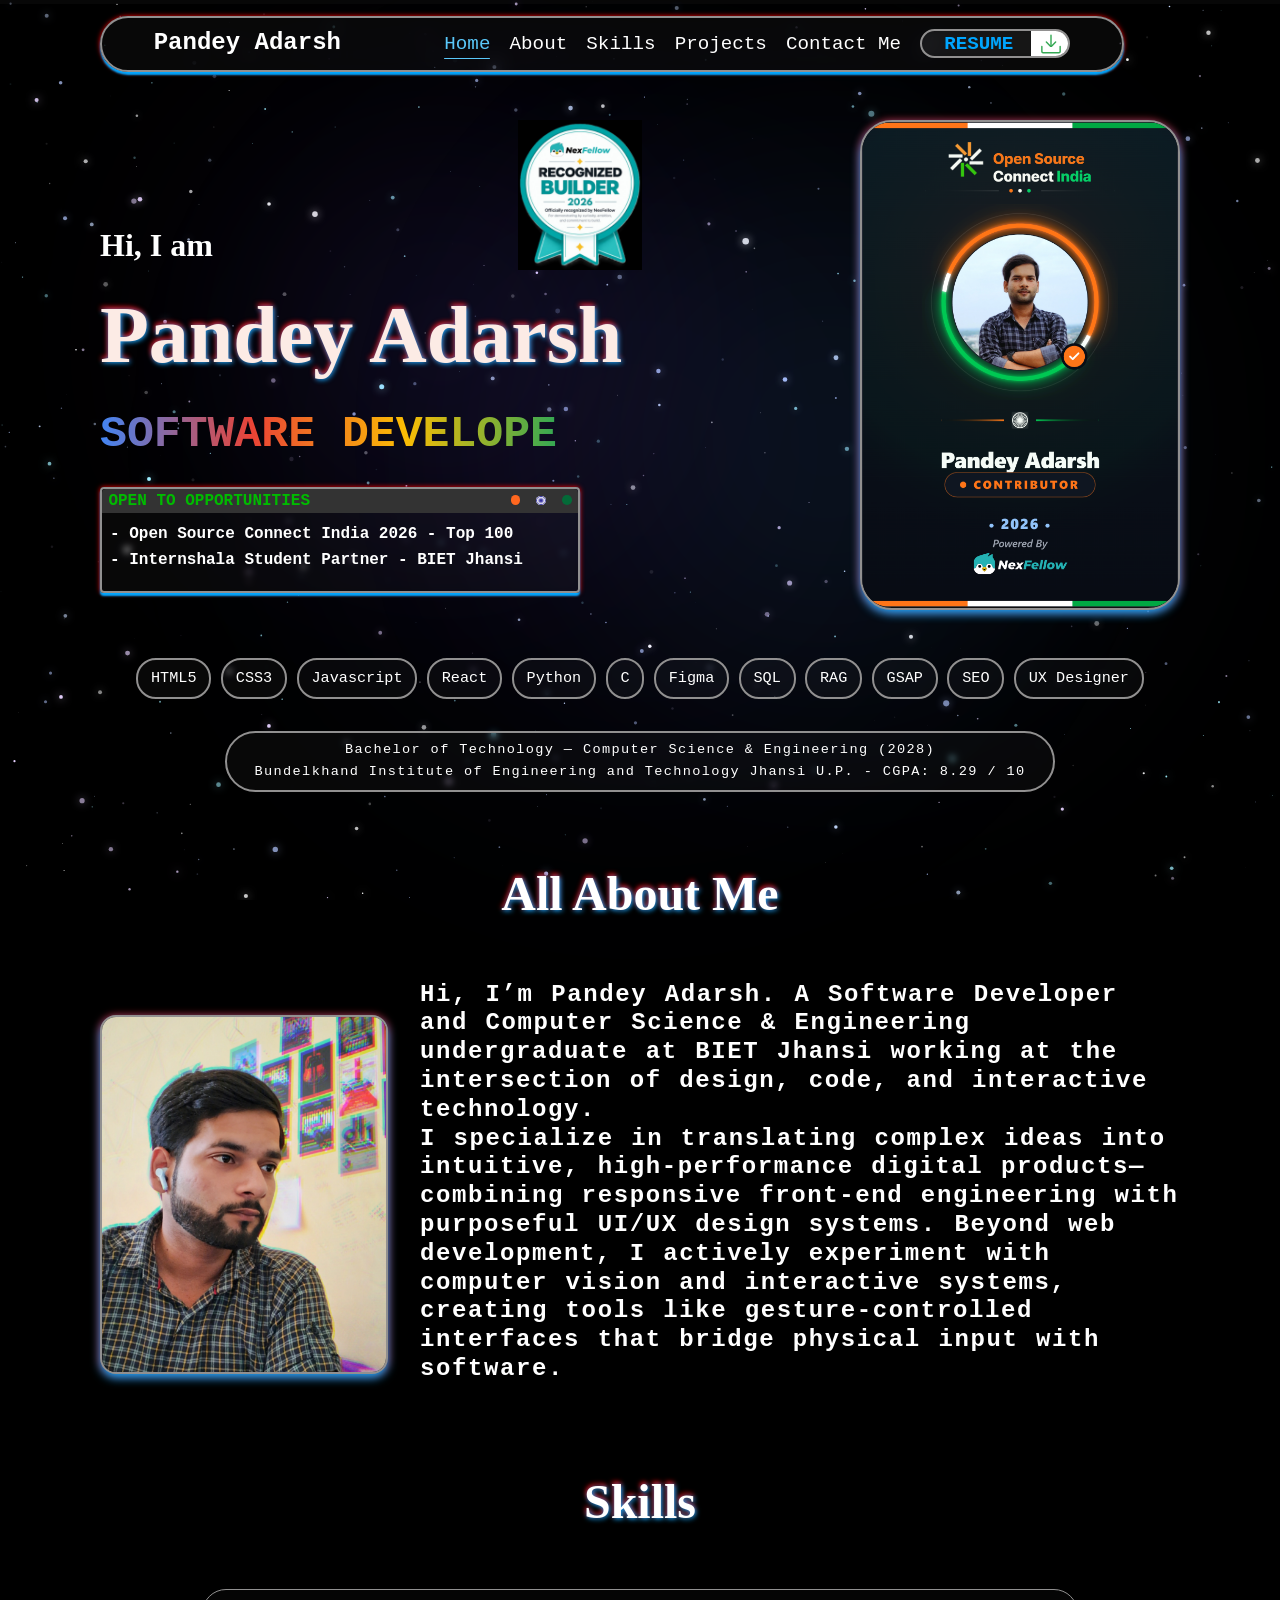
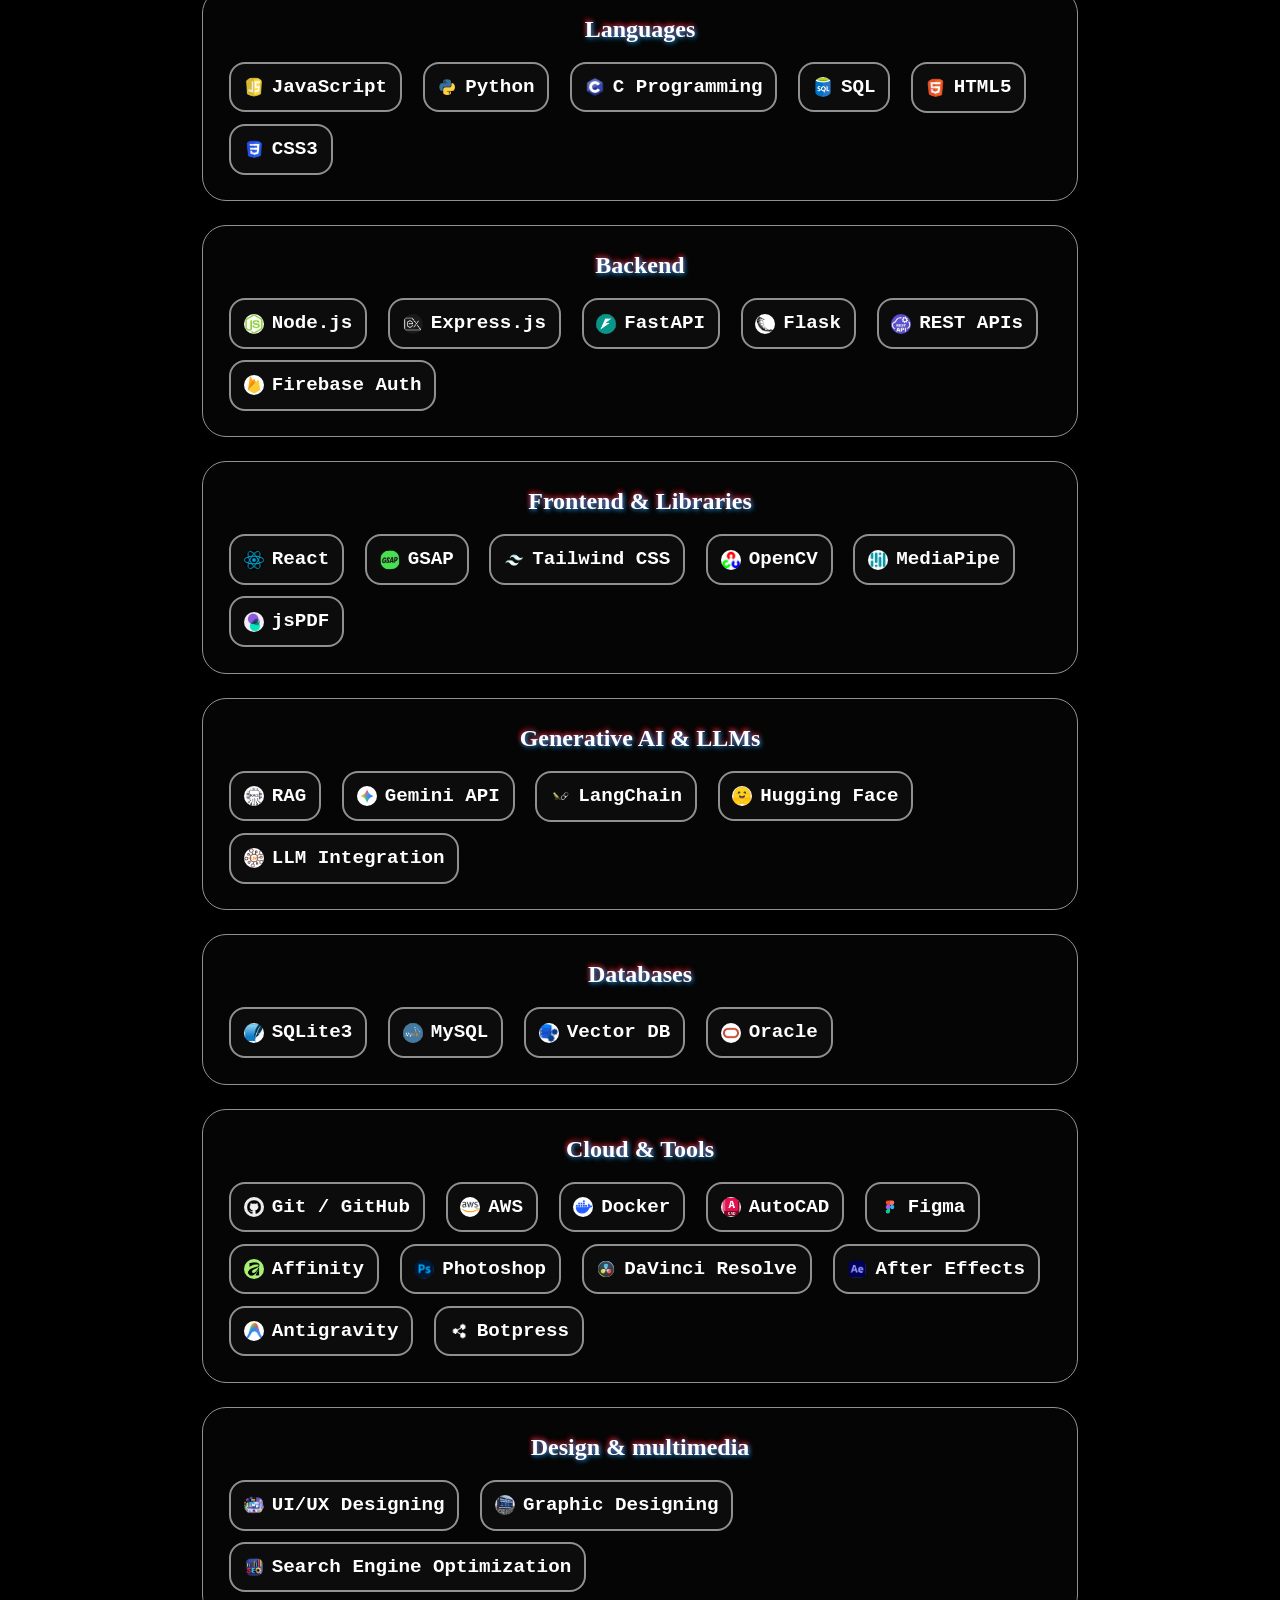
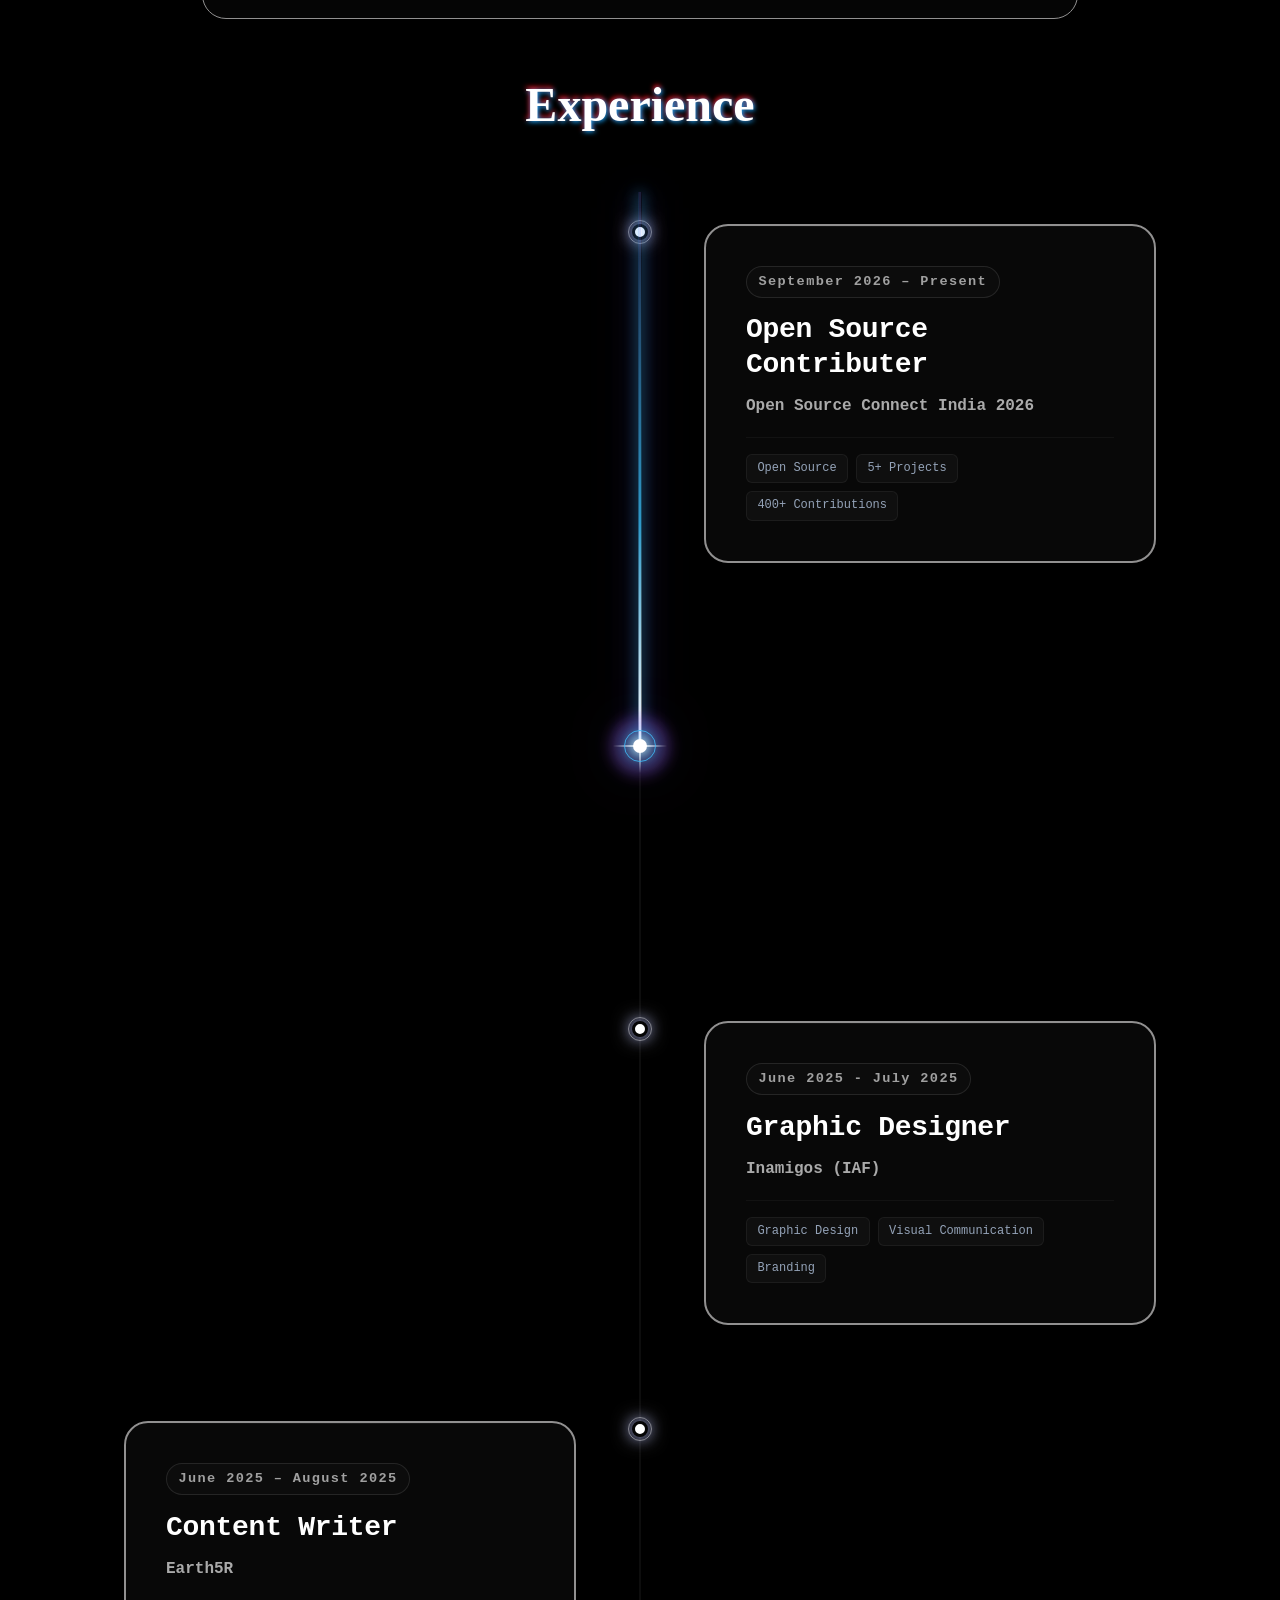
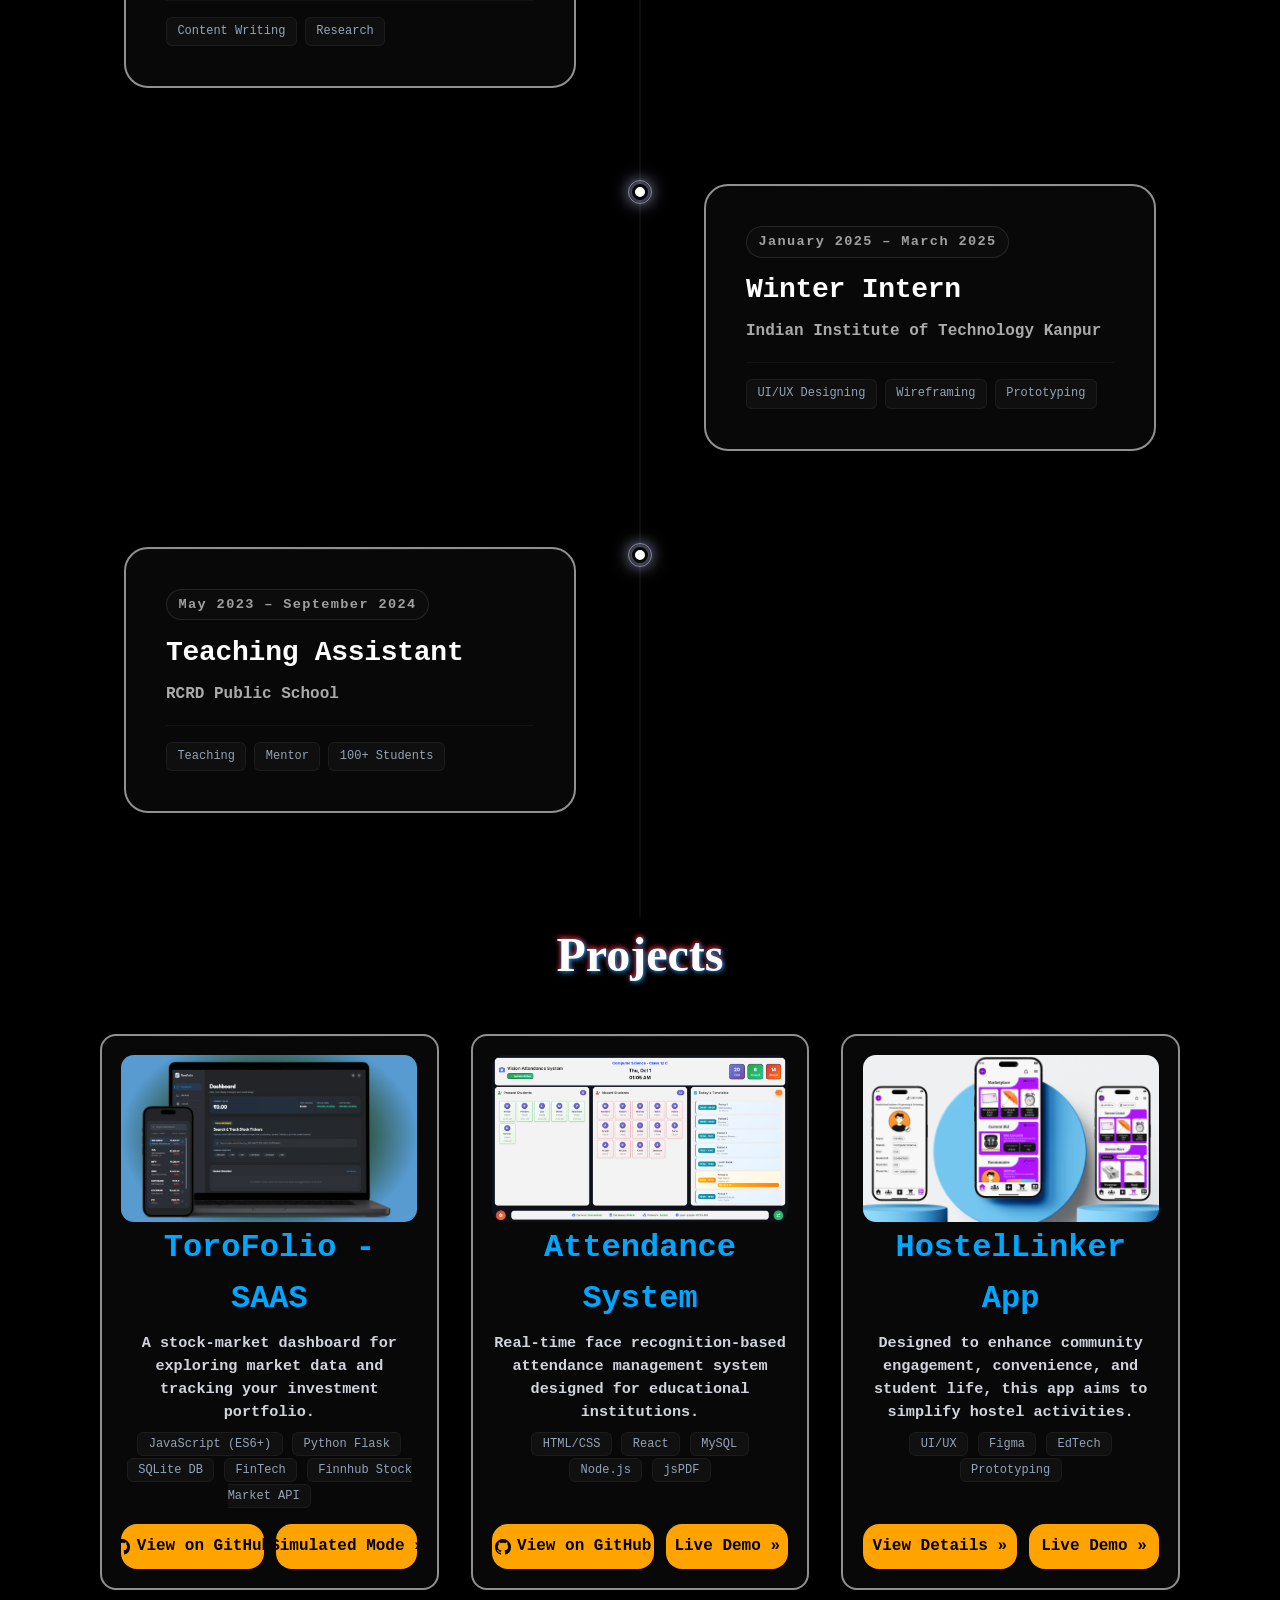
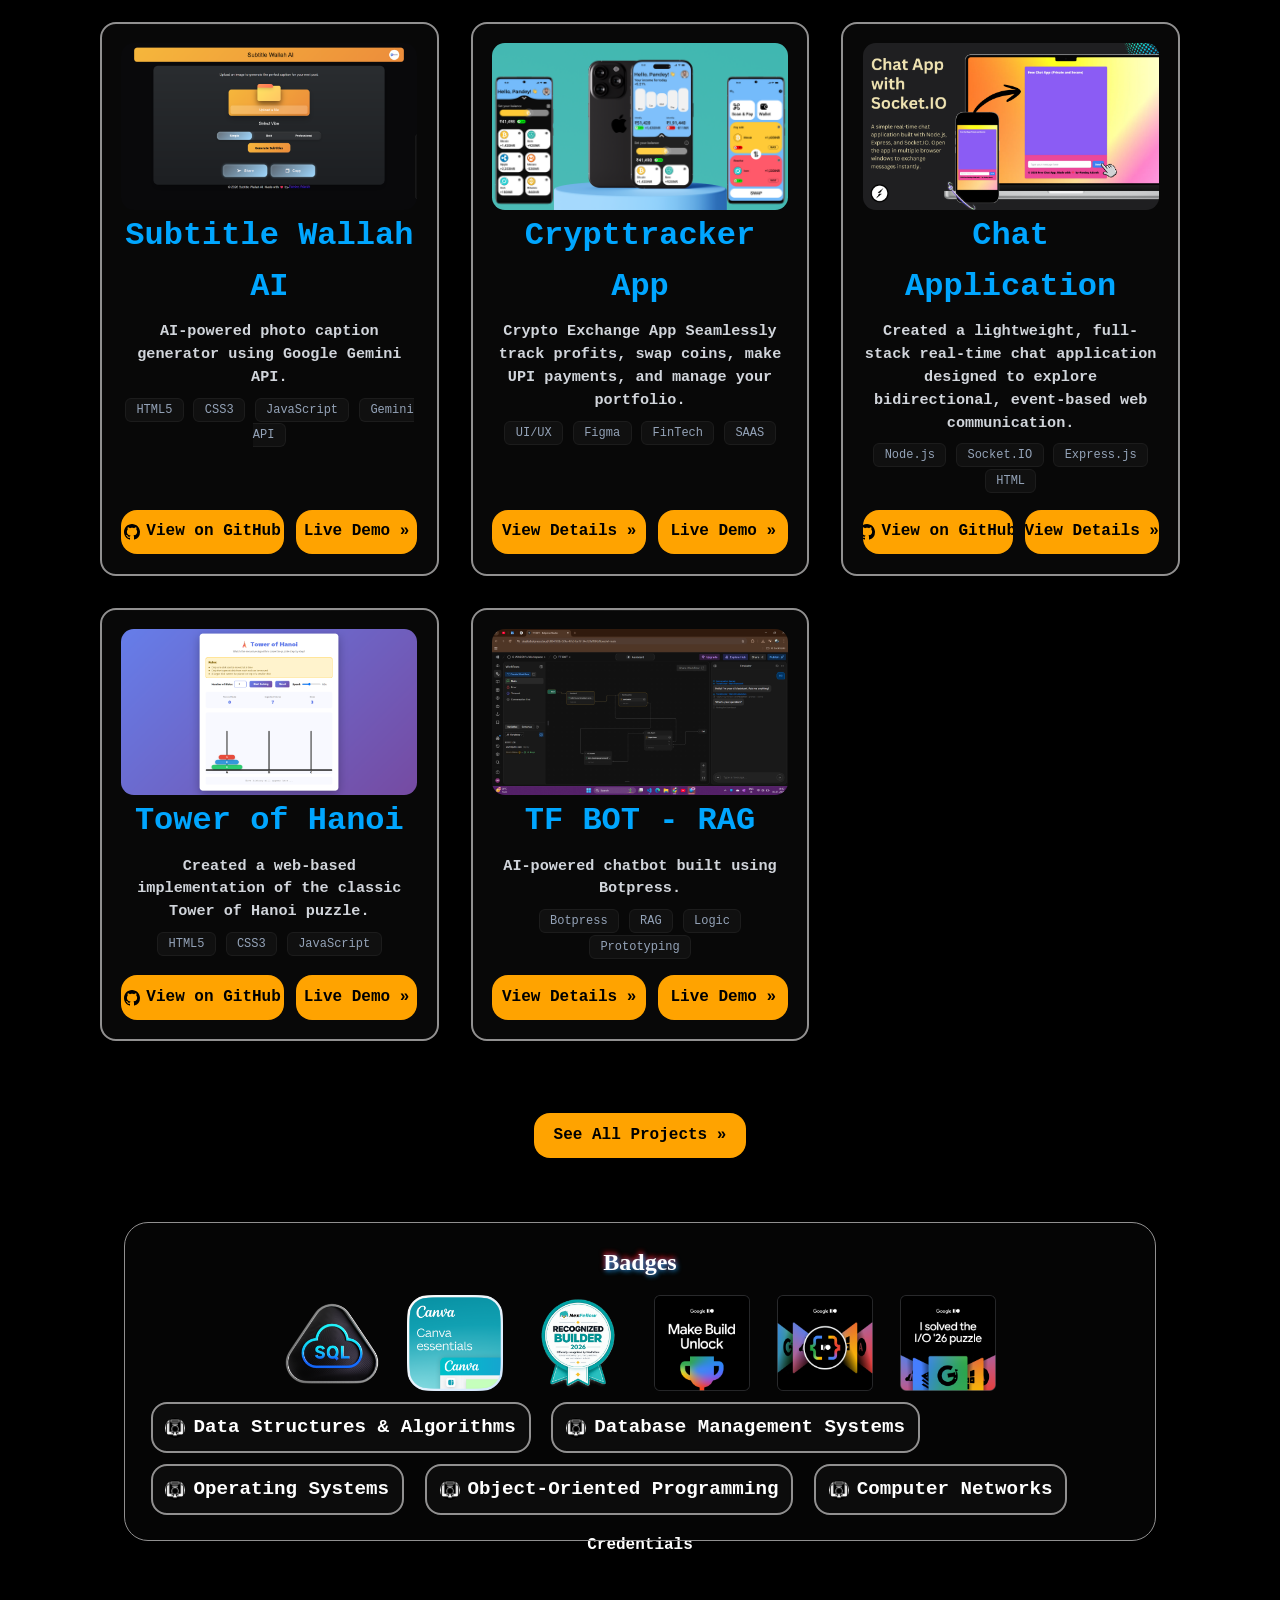
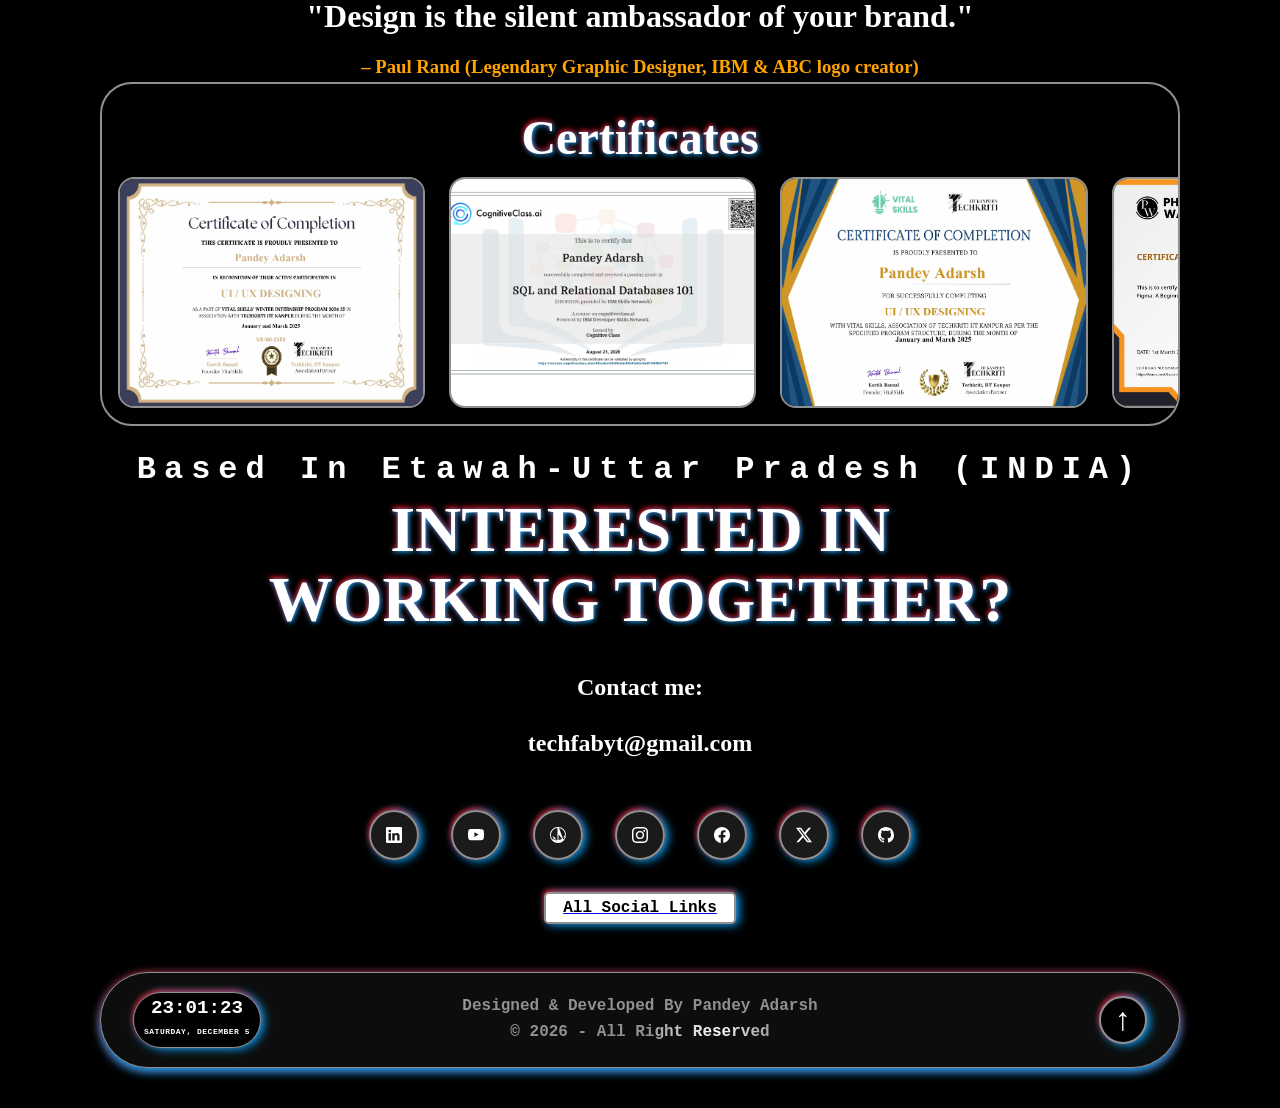
==== commit 0312f937: "changed section arrangement" ====
--- a/index.html
+++ b/index.html
@@ -226,7 +226,7 @@
   </section>
 
   <section class="Aboutme" data-aos="fade-up">
-    <h2>All About Me And My Experience</h2>
+    <h2>All About Me</h2>
     <!-- <img src="b5acc651-5c6d-45cc-9dc5-5335691e5d79_preview_rev_1.png" alt="AAdarsh Image" class="Adarsh Img" /> -->
     <div class="pg2">
       <div class="myimg"><img src="extra img\about me image.jpg" alt="Adarsh Image"></div>
@@ -242,7 +242,469 @@
     </div>
   </section>
 
-  <!-- Experience & Certificates Section -->
+<!-- skills Section -->
+
+  <!-- <section>
+    <div class="Skill">
+      <h2>Skills</h2>
+    </div>
+    <div class="icon-container">
+
+      <div class="skill-category">
+        <h3>Frontend</h3>
+        <div class="icon-item">
+          <img src="skills images\css.png" alt="HTML" class="iconimg">
+          <span class="label">HTML5</span>
+        </div>
+
+        <div class="icon-item">
+          <img src="skills images\html.png" alt="(CSS)" class="iconimg">
+          <span class="label">CSS3</span>
+        </div>
+
+
+        <div class="icon-item">
+          <img src="skills images\react logo.png" alt="React" class="iconimg">
+          <span class="label">React</span>
+        </div>
+
+        <div class="icon-item">
+          <img src="skills images\GSAP.jpeg" alt="GSAP" class="iconimg">
+          <span class="label">GSAP</span>
+        </div>
+
+
+        <div class="icon-item">
+          <img src="skills images\tailwind.png" alt="HTML" class="iconimg">
+          <span class="label">Tailwind CSS</span>
+        </div>
+      </div>
+
+      <div class="skill-category">
+        <h3>Backend & AI</h3>
+        <div class="icon-item">
+          <img src="skills images\node.png" alt="Node.js" class="iconimg">
+          <span class="label">Node.js</span>
+        </div>
+
+        <div class="icon-item">
+          <img src="skills images\rag logo.jpeg" alt="RAG" class="iconimg">
+          <span class="label">RAG</span>
+        </div>
+
+                <div class="icon-item">
+          <img src="skills images\flask.png" alt="Flask" class="iconimg">
+          <span class="label">Flask</span>
+        </div>
+
+        <div class="icon-item">
+          <img src="skills images\Gemini API.jpg" alt="Gemini API" class="iconimg">
+          <span class="label">Gemini API</span>
+        </div>
+        <div class="icon-item">
+          <img src="skills images\LangChain.png" alt="LangChain" class="iconimg">
+          <span class="label">LangChain</span>
+        </div>
+
+      </div>
+
+      <div class="skill-category">
+        <h3>Programming</h3>
+        <div class="icon-item">
+          <img src="skills images\js.png" alt="JavaScript" class="iconimg">
+          <span class="label">JavaScript</span>
+        </div>
+
+        <div class="icon-item">
+          <img src="skills images\pybg.png" alt="Python" class="iconimg">
+          <span class="label">Python</span>
+        </div>
+        <div class="icon-item">
+          <img src="skills images\c.png" alt="C" class="iconimg">
+          <span class="label">C Programming</span>
+        </div>
+      </div>
+
+
+
+      <div class="skill-category">
+        <h3>Databases</h3>
+        <div class="icon-item">
+          <img src="skills images\sql  logo.png" alt="SQL" class="iconimg">
+          <span class="label">SQL</span>
+        </div>
+
+        <div class="icon-item">
+          <img src="skills images\SQLite3.jpeg" alt="SQLite3" class="iconimg">
+          <span class="label">SQLite3</span>
+        </div>
+        <div class="icon-item">
+          <img src="skills images\MySQL.png" alt="MySQL" class="iconimg">
+          <span class="label">MySQL</span>
+        </div>
+        <div class="icon-item">
+          <img src="skills images\Vector DB.jpg" alt="Vector DB" class="iconimg">
+          <span class="label">Vector DB</span>
+        </div>
+
+        <div class="icon-item">
+          <img src="skills images\Oracle.png" alt="Oracle" class="iconimg">
+          <span class="label">Oracle</span>
+        </div>
+      </div>
+
+      <div class="skill-category">
+        <h3>Coursework</h3>
+        <div class="icon-item">
+          <img src="skills images\cource works.jpg" alt="DSA" class="iconimg">
+          <span class="label">Data Structures & Algorithms</span>
+        </div>
+        <div class="icon-item">
+          <img src="skills images\cource works.jpg" alt="DBMS" class="iconimg">
+          <span class="label">Database Management Systems</span>
+        </div>
+        <div class="icon-item">
+          <img src="skills images\cource works.jpg" alt="OS" class="iconimg">
+          <span class="label">Operating Systems</span>
+        </div>
+        <div class="icon-item">
+          <img src="skills images\cource works.jpg" alt="OOP" class="iconimg">
+          <span class="label">Object-Oriented Programming</span>
+        </div>
+        <div class="icon-item">
+          <img src="skills images\cource works.jpg" alt="CN" class="iconimg">
+          <span class="label">Computer Networks</span>
+        </div>
+      </div>
+
+
+      <div class="skill-category">
+        <h3>Tools &amp; Technologies</h3>
+        <div class="icon-item">
+          <img src="skills images\git.png" alt="github" class="iconimg">
+          <span class="label">Git / GitHub</span>
+        </div>
+
+        <div class="icon-item">
+          <img src="skills images\figma.png" alt="Figma" class="iconimg">
+          <span class="label">Figma</span>
+        </div>
+
+        <div class="icon-item">
+          <img src="skills images\affinity.png" alt="CANVA" class="iconimg">
+          <span class="label">Affinity</span>
+        </div>
+
+        <div class="icon-item">
+          <img src="skills images\photoshopp.png" alt="CANVA" class="iconimg">
+          <span class="label">Photoshop</span>
+        </div>
+
+        <div class="icon-item">
+          <img src="skills images\uiux.png" alt="UI/UX" class="iconimg">
+          <span class="label">UI/UX Designing</span>
+        </div>
+
+        <div class="icon-item">
+          <img src="skills images\dsvin.png" alt="DaVinci Resolve" class="iconimg">
+          <span class="label">DaVinci Resolve</span>
+        </div>
+
+
+        <div class="icon-item">
+          <img src="skills images\after effects.png" alt="DaVinci Resolve" class="iconimg">
+          <span class="label">After Effects</span>
+        </div>
+
+        <div class="icon-item">
+          <img src="skills images\banner.jpeg" alt="Graphic Designing" class="iconimg">
+          <span class="label">Graphic Designing</span>
+        </div>
+
+
+        <div class="icon-item">
+          <img src="skills images\botpress.png" alt="GEN AI" class="iconimg">
+          <span class="label">Botpress</span>
+        </div>
+
+        <div class="icon-item">
+          <img src="skills images\seo.png" alt="SEO" class="iconimg">
+          <span class="label">Search Engine Optimization</span>
+        </div>
+      </div>
+
+</section> -->
+
+  <section>
+    <div class="Skill">
+      <h2>Skills</h2>
+    </div>
+    <div class="icon-container">
+
+      <div class="skill-category">
+        <h3>Languages</h3>
+
+                <div class="icon-item">
+          <img src="skills images\js.png" alt="JavaScript" class="iconimg">
+          <span class="label">JavaScript</span>
+        </div>
+
+        <div class="icon-item">
+          <img src="skills images\pybg.png" alt="Python" class="iconimg">
+          <span class="label">Python</span>
+        </div>
+
+        <div class="icon-item">
+          <img src="skills images\c.png" alt="C" class="iconimg">
+          <span class="label">C Programming</span>
+        </div>
+          
+        <div class="icon-item">
+          <img src="skills images\sql  logo.png" alt="SQL" class="iconimg">
+          <span class="label">SQL</span>
+        </div>
+
+        <div class="icon-item">
+          <img src="skills images\css.png" alt="HTML" class="iconimg">
+          <span class="label">HTML5</span>
+        </div>
+
+        <div class="icon-item">
+          <img src="skills images\html.png" alt="(CSS)" class="iconimg">
+          <span class="label">CSS3</span>
+        </div>
+
+
+      </div>
+
+      <div class="skill-category">
+        <h3>Backend</h3>
+        <div class="icon-item">
+          <img src="skills images\node.png" alt="Node.js" class="iconimg">
+          <span class="label">Node.js</span>
+        </div>
+
+                <div class="icon-item">
+          <img src="skills images\express_logo.png" alt="Express.js
+" class="iconimg">
+          <span class="label">Express.js
+</span>
+        </div>
+                <div class="icon-item">
+          <img src="skills images\fast api logo.png" alt="FastAPI" class="iconimg">
+          <span class="label">FastAPI</span>
+        </div>
+
+                <div class="icon-item">
+          <img src="skills images\flask.png" alt="Flask" class="iconimg">
+          <span class="label">Flask</span>
+        </div>
+                <div class="icon-item">
+          <img src="skills images\rest api logo.jpeg" alt="REST APIs" class="iconimg">
+          <span class="label">REST APIs
+</span>
+        </div>
+
+                <div class="icon-item">
+          <img src="skills images\firebase logo.jpeg" alt="Firebase Auth" class="iconimg">
+          <span class="label">Firebase Auth</span>
+        </div>
+
+
+
+      </div>
+
+      <div class="skill-category">
+        <h3>Frontend & Libraries</h3>
+
+
+        <div class="icon-item">
+          <img src="skills images\react logo.png" alt="React" class="iconimg">
+          <span class="label">React</span>
+        </div>
+
+        <div class="icon-item">
+          <img src="skills images\GSAP.jpeg" alt="GSAP" class="iconimg">
+          <span class="label">GSAP</span>
+        </div>
+
+
+        <div class="icon-item">
+          <img src="skills images\tailwind.png" alt="HTML" class="iconimg">
+          <span class="label">Tailwind CSS</span>
+        </div>
+
+               <div class="icon-item">
+          <img src="skills images\open cv logo.png" alt="OpenCV" class="iconimg">
+          <span class="label">OpenCV</span>
+        </div>
+
+        <div class="icon-item">
+          <img src="skills images\mediapipe loog.png" alt="MediaPipe" class="iconimg">
+          <span class="label">MediaPipe</span>
+        </div>
+
+
+        <div class="icon-item">
+          <img src="skills images\js pdf logo1.jpeg" alt="jsPDF" class="iconimg">
+          <span class="label">jsPDF</span>
+        </div>
+
+      </div>
+
+
+
+      <div class="skill-category">
+        <h3>Generative AI & LLMs</h3>
+
+                <div class="icon-item">
+          <img src="skills images\rag logo.jpeg" alt="RAG" class="iconimg">
+          <span class="label">RAG</span>
+        </div>
+
+              <div class="icon-item">
+          <img src="skills images\Gemini API.jpg" alt="Gemini API" class="iconimg">
+          <span class="label">Gemini API</span>
+        </div>
+        <div class="icon-item">
+          <img src="skills images\LangChain.png" alt="LangChain" class="iconimg">
+          <span class="label">LangChain</span>
+        </div>
+
+                        <div class="icon-item">
+          <img src="skills images\hugging face logo.png" alt="Hugging Face" class="iconimg">
+          <span class="label">Hugging Face
+</span>
+        </div>
+
+              <div class="icon-item">
+          <img src="skills images\llm logo.jpg" alt="LLM integration
+" class="iconimg">
+          <span class="label">LLM Integration
+</span>
+        </div>
+
+
+       
+      </div>
+
+      <div class="skill-category">
+        <h3>Databases</h3>
+
+         <div class="icon-item">
+          <img src="skills images\SQLite3.jpeg" alt="SQLite3" class="iconimg">
+          <span class="label">SQLite3</span>
+        </div>
+        <div class="icon-item">
+          <img src="skills images\MySQL.png" alt="MySQL" class="iconimg">
+          <span class="label">MySQL</span>
+        </div>
+        <div class="icon-item">
+          <img src="skills images\Vector DB.jpg" alt="Vector DB" class="iconimg">
+          <span class="label">Vector DB</span>
+        </div>
+
+        <div class="icon-item">
+          <img src="skills images\Oracle.png" alt="Oracle" class="iconimg">
+          <span class="label">Oracle</span>
+        </div>
+
+       
+      </div>
+
+
+      <div class="skill-category">
+        <h3>Cloud & Tools</h3>
+        <div class="icon-item">
+          <img src="skills images\git.png" alt="github" class="iconimg">
+          <span class="label">Git / GitHub</span>
+        </div>
+
+                <div class="icon-item">
+          <img src="skills images\aws logo.png" alt="AWS" class="iconimg">
+          <span class="label">AWS</span>
+        </div>
+
+                <div class="icon-item">
+          <img src="skills images\docker logo.png" alt="Docker" class="iconimg">
+          <span class="label">Docker</span>
+        </div>
+
+                <div class="icon-item">
+          <img src="skills images\auto ca logo.png" alt="AutoCAD " class="iconimg">
+          <span class="label">AutoCAD</span>
+        </div>
+
+        <div class="icon-item">
+          <img src="skills images\figma.png" alt="Figma" class="iconimg">
+          <span class="label">Figma</span>
+        </div>
+
+        <div class="icon-item">
+          <img src="skills images\affinity.png" alt="CANVA" class="iconimg">
+          <span class="label">Affinity</span>
+        </div>
+
+        <div class="icon-item">
+          <img src="skills images\photoshopp.png" alt="CANVA" class="iconimg">
+          <span class="label">Photoshop</span>
+        </div>
+
+
+        <div class="icon-item">
+          <img src="skills images\dsvin.png" alt="DaVinci Resolve" class="iconimg">
+          <span class="label">DaVinci Resolve</span>
+        </div>
+
+
+        <div class="icon-item">
+          <img src="skills images\after effects.png" alt="DaVinci Resolve" class="iconimg">
+          <span class="label">After Effects</span>
+        </div>
+
+             <div class="icon-item">
+          <img src="skills images\anti logo.jpeg" alt="Antigravity" class="iconimg">
+          <span class="label">Antigravity</span>
+        </div>
+
+        <div class="icon-item">
+          <img src="skills images\botpress.png" alt="Botpress" class="iconimg">
+          <span class="label">Botpress</span>
+        </div>
+
+    
+
+      </div>
+
+            <div class="skill-category">
+        <h3>Design & multimedia</h3>
+
+
+        <div class="icon-item">
+          <img src="skills images\uiux.png" alt="UI/UX" class="iconimg">
+          <span class="label">UI/UX Designing</span>
+        </div>
+
+        <div class="icon-item">
+          <img src="skills images\banner.jpeg" alt="Graphic Designing" class="iconimg">
+          <span class="label">Graphic Designing</span>
+        </div>
+
+
+        <div class="icon-item">
+          <img src="skills images\seo.png" alt="SEO" class="iconimg">
+          <span class="label">Search Engine Optimization</span>
+        </div>
+      </div>
+
+
+</section>
+
+ <div class="Experience">
+      <h2>Experience</h2>
+    </div>
+
+  <!-- Experience Section -->
   <section class="experience-certificates" data-aos="fade-up">
     <div class="container">
       <div class="exp-cert-container">
@@ -363,396 +825,19 @@
 
       </div>
 
-
+  </section>
 
       <!-- Certificates Section -->
-      <div class="certificates-section">
-        <h2 class="section-title">Certificates</h2>
-        <div class="certificates-marquee">
-          <div class="certificates-grid">
-
-            <div class="certificate-card">
-              <div class="certificate-image">
-                <img
-                  src="certificates\Pandey-Adarsh-Download-Internship-Certificate-8211-UIUX-DESIGNING-Association-Certificate-Winter-Vital-Skills - Copy_page-0001.jpg"
-                  alt="IIK UX Design Certificate">
-              </div>
-            </div>
-
-
-
-
-            <div class="certificate-card">
-              <div class="certificate-image">
-                <img src="certificates\IBM Skills Network DB0101EN Certificate.jpg"
-                  alt="Wireframes and Prototypes Using Figma">
-              </div>
-            </div>
-
-
-            <div class="certificate-card">
-              <div class="certificate-image">
-                <img src="certificates\Pandey-Adarsh-UI-UX-DESIGNING-Course-Completion-Vital-Skills_page-0001.jpg"
-                  alt="UI/UX Designing Certificate">
-
-              </div>
-            </div>
-
-
-            <div class="certificate-card">
-              <div class="certificate-image">
-                <img src="certificates\Figma A Beginner Guide to Modern Design Program_page-0001.jpg"
-                  alt="Masterclass on UI/UX with Figma">
-
-              </div>
-            </div>
-
-
-            <div class="certificate-card">
-              <div class="certificate-image">
-                <img src="certificates\f8ec39e2ede24a8e98c329e54cc00ffd.png" alt="SEO Certified">
-
-              </div>
-            </div>
-
-
-
-            <div class="certificate-card">
-              <div class="certificate-image">
-                <img src="certificates\sebi certificate_pages-to-jpg-0001.jpg" alt="Google Bard Generative AI">
-
-              </div>
-            </div>
-
-            <div class="certificate-card">
-              <div class="certificate-image">
-                <img src="certificates\tf-designs-canva-essentials-certificate.jpg" alt="canva-essentials">
-
-              </div>
-            </div>
-
-
-
-            <div class="certificate-card">
-              <div class="certificate-image">
-                <img src="certificates\cpt certi_page-0001.jpg" alt="cpt certi">
-
-              </div>
-            </div>
-
-          </div>
-        </div>
-
-      </div>
+  
     </div>
     </div>
-  </section>
-
-
-  <!-- skill section -->
-  <section class="skills-section" id="skills" data-aos="fade-up">
-
-    <!-- Frontend Development  ---  HTML5, CSS3, JavaScript, React, Tailwind CSS
-
-  Backend & Programming --- Node.js, Python, C Programming
-
-  Databases  ---  SQL, SQLite3, Oracle
-
-  UI/UX & Graphic Design ---- Figma, Photoshop, Affinity, UI/UX Designing, Graphic Designing
-
-  Video Production & Motion -----  DaVinci Resolve, After Effects
-
-  AI, SEO & Developer Tools ----  GitHub, RAG, Botpress, Search Engine Optimization (SEO)
-
-  CS Core Fundamentals -----Data Structures & Algorithms, Database Management Systems, Operating Systems, Object-Oriented Programming, Computer
-  Networks -->
-
-    <div class="Skill">
-      <h2>Skills</h2>
-    </div>
-    <div class="icon-container">
-
-      <div class="skill-category">
-        <h3>Frontend</h3>
-        <div class="icon-item">
-          <img src="skills images\css.png" alt="HTML" class="iconimg">
-          <span class="label">HTML5</span>
-        </div>
-
-        <div class="icon-item">
-          <img src="skills images\html.png" alt="(CSS)" class="iconimg">
-          <span class="label">CSS3</span>
-        </div>
-
-
-        <div class="icon-item">
-          <img src="skills images\react logo.png" alt="React" class="iconimg">
-          <span class="label">React</span>
-        </div>
-
-        <div class="icon-item">
-          <img src="skills images\GSAP.jpeg" alt="GSAP" class="iconimg">
-          <span class="label">GSAP</span>
-        </div>
-
-
-        <div class="icon-item">
-          <img src="skills images\tailwind.png" alt="HTML" class="iconimg">
-          <span class="label">Tailwind CSS</span>
-        </div>
-      </div>
-
-      <div class="skill-category">
-        <h3>Backend & AI</h3>
-        <div class="icon-item">
-          <img src="skills images\node.png" alt="Node.js" class="iconimg">
-          <span class="label">Node.js</span>
-        </div>
-
-        <div class="icon-item">
-          <img src="skills images\rag logo.jpeg" alt="RAG" class="iconimg">
-          <span class="label">RAG</span>
-        </div>
-
-                <div class="icon-item">
-          <img src="skills images\flask.png" alt="Flask" class="iconimg">
-          <span class="label">Flask</span>
-        </div>
-
-        <div class="icon-item">
-          <img src="skills images\Gemini API.jpg" alt="Gemini API" class="iconimg">
-          <span class="label">Gemini API</span>
-        </div>
-        <div class="icon-item">
-          <img src="skills images\LangChain.png" alt="LangChain" class="iconimg">
-          <span class="label">LangChain</span>
-        </div>
-
-      </div>
-
-      <div class="skill-category">
-        <h3>Programming</h3>
-        <div class="icon-item">
-          <img src="skills images\js.png" alt="JavaScript" class="iconimg">
-          <span class="label">JavaScript</span>
-        </div>
-
-        <div class="icon-item">
-          <img src="skills images\pybg.png" alt="Python" class="iconimg">
-          <span class="label">Python</span>
-        </div>
-        <div class="icon-item">
-          <img src="skills images\c.png" alt="C" class="iconimg">
-          <span class="label">C Programming</span>
-        </div>
-      </div>
-
-
-
-      <div class="skill-category">
-        <h3>Databases</h3>
-        <div class="icon-item">
-          <img src="skills images\sql  logo.png" alt="SQL" class="iconimg">
-          <span class="label">SQL</span>
-        </div>
-
-        <div class="icon-item">
-          <img src="skills images\SQLite3.jpeg" alt="SQLite3" class="iconimg">
-          <span class="label">SQLite3</span>
-        </div>
-        <div class="icon-item">
-          <img src="skills images\MySQL.png" alt="MySQL" class="iconimg">
-          <span class="label">MySQL</span>
-        </div>
-        <div class="icon-item">
-          <img src="skills images\Vector DB.jpg" alt="Vector DB" class="iconimg">
-          <span class="label">Vector DB</span>
-        </div>
-
-        <div class="icon-item">
-          <img src="skills images\Oracle.png" alt="Oracle" class="iconimg">
-          <span class="label">Oracle</span>
-        </div>
-      </div>
-
-      <div class="skill-category">
-        <h3>Coursework</h3>
-        <div class="icon-item">
-          <img src="skills images\cource works.jpg" alt="DSA" class="iconimg">
-          <span class="label">Data Structures & Algorithms</span>
-        </div>
-        <div class="icon-item">
-          <img src="skills images\cource works.jpg" alt="DBMS" class="iconimg">
-          <span class="label">Database Management Systems</span>
-        </div>
-        <div class="icon-item">
-          <img src="skills images\cource works.jpg" alt="OS" class="iconimg">
-          <span class="label">Operating Systems</span>
-        </div>
-        <div class="icon-item">
-          <img src="skills images\cource works.jpg" alt="OOP" class="iconimg">
-          <span class="label">Object-Oriented Programming</span>
-        </div>
-        <div class="icon-item">
-          <img src="skills images\cource works.jpg" alt="CN" class="iconimg">
-          <span class="label">Computer Networks</span>
-        </div>
-      </div>
-
-
-      <div class="skill-category">
-        <h3>Tools &amp; Technologies</h3>
-        <div class="icon-item">
-          <img src="skills images\git.png" alt="github" class="iconimg">
-          <span class="label">Git / GitHub</span>
-        </div>
-
-        <div class="icon-item">
-          <img src="skills images\figma.png" alt="Figma" class="iconimg">
-          <span class="label">Figma</span>
-        </div>
-
-        <div class="icon-item">
-          <img src="skills images\affinity.png" alt="CANVA" class="iconimg">
-          <span class="label">Affinity</span>
-        </div>
-
-        <div class="icon-item">
-          <img src="skills images\photoshopp.png" alt="CANVA" class="iconimg">
-          <span class="label">Photoshop</span>
-        </div>
-
-        <div class="icon-item">
-          <img src="skills images\uiux.png" alt="UI/UX" class="iconimg">
-          <span class="label">UI/UX Designing</span>
-        </div>
-
-        <div class="icon-item">
-          <img src="skills images\dsvin.png" alt="DaVinci Resolve" class="iconimg">
-          <span class="label">DaVinci Resolve</span>
-        </div>
-
-
-        <div class="icon-item">
-          <img src="skills images\after effects.png" alt="DaVinci Resolve" class="iconimg">
-          <span class="label">After Effects</span>
-        </div>
-
-        <div class="icon-item">
-          <img src="skills images\banner.jpeg" alt="Graphic Designing" class="iconimg">
-          <span class="label">Graphic Designing</span>
-        </div>
-
-
-        <div class="icon-item">
-          <img src="skills images\botpress.png" alt="GEN AI" class="iconimg">
-          <span class="label">Botpress</span>
-        </div>
-
-        <div class="icon-item">
-          <img src="skills images\seo.png" alt="SEO" class="iconimg">
-          <span class="label">Search Engine Optimization</span>
-        </div>
-      </div>
-
-
-
-      <div class="skill-category">
-        <h3>Badges</h3>
-        <div class="badge-grid">
-          <div class="icon-item-badge">
-            <img src="bages\Top_SQL_50.png" alt="Top SQL Badge" class="badgeimg">
-          </div>
-          <div class="icon-item-badge">
-            <img src="bages\tf-designs-canva-essentials-badge.png" alt="Canva Essentials Badge" class="badgeimg">
-          </div>
-          <div class="icon-item-badge">
-            <img src="bages\NexFellow_Builder_Badgebg.png" alt="NexFellow Builder Badge" class="badgeimg">
-          </div>
-          <div class="icon-item-badge">
-            <img src="bages\https___io.google_2026_puzzle_media_images_share_share_asset_5.png" alt="Google Puzzle Badge 5" class="badgeimg">
-          </div>
-          <div class="icon-item-badge">
-            <img src="bages\https___io.google_2026_puzzle_media_images_share_share_asset_3.png" alt="Google Puzzle Badge 3" class="badgeimg">
-          </div>
-          <div class="icon-item-badge">
-            <img src="bages\https___io.google_2026_puzzle_media_images_share_share_asset_2.png" alt="Google Puzzle Badge 2" class="badgeimg">
-          </div>
-        </div>
-      </div>
-
-    </div>
-
-  </section>
-
-
-
-  <!-- achivements section -->
-  <section>
-    <div class="achive">
-      <div class="t11">What I've Done</div>
-      <br>
-      <div class="t12">
-        <h2> My Little Achivements </h2>
-      </div>
-    </div>
-
-    <div class="flipcard">
-      <div class="flip-card">
-        <div class="flip-card-inner">
-          <div class="flip-card-front">
-            <p class="title">Years of Experience</p>
-            <p>Hover Me</p>
-          </div>
-          <div class="flip-card-back">
-            <p class="title">5+</p>
-            <p>Leave Me</p>
-          </div>
-        </div>
-      </div>
-
-      <div class="flip-card">
-        <div class="flip-card-inner">
-          <div class="flip-card-front">
-            <p class="title">Completed Projects</p>
-            <p>Hover Me</p>
-          </div>
-          <div class="flip-card-back">
-            <p class="title">35+</p>
-            <p>Leave Me</p>
-          </div>
-        </div>
-      </div>
-      <div class="flip-card">
-        <div class="flip-card-inner">
-          <div class="flip-card-front">
-            <p class="title">Total <br> Clients</p>
-            <p>Hover Me</p>
-          </div>
-          <div class="flip-card-back">
-            <p class="title">5+</p>
-            <p>Leave Me</p>
-          </div>
-        </div>
-      </div>
-  </section>
-
-  <div class="quote1">
-    <h1>"Design is the silent ambassador of your brand."</h1> <br>
-    <div class="quote2">
-      <h3>– Paul Rand (Legendary Graphic Designer, IBM & ABC logo creator)</h3>
-    </div>
-  </div>
-
-  <div class="hr">
-    <hr>
-  </div>
-
-  <!-- featured work section  -->
+
+
+    <!-- Projects section  -->
 
   <section class="featured" data-aos="fade-up">
 
-    <h2>Featured Work</h2>
+    <h2>Projects</h2>
 
     <!-- <h3>Turning Problems Into Solutions</h3> -->
 
@@ -995,11 +1080,163 @@
   </section>
 
 
+  <!-- badge section -->
+  <section class="skills-section" id="skills" data-aos="fade-up">
+      <div class="skill-category">
+        <h3>Badges</h3>
+        <div class="badge-grid">
+          <div class="icon-item-badge">
+            <img src="bages\Top_SQL_50.png" alt="Top SQL Badge" class="badgeimg">
+          </div>
+          <div class="icon-item-badge">
+            <img src="bages\tf-designs-canva-essentials-badge.png" alt="Canva Essentials Badge" class="badgeimg">
+          </div>
+          <div class="icon-item-badge">
+            <img src="bages\NexFellow_Builder_Badgebg.png" alt="NexFellow Builder Badge" class="badgeimg">
+          </div>
+          <div class="icon-item-badge">
+            <img src="bages\https___io.google_2026_puzzle_media_images_share_share_asset_5.png" alt="Google Puzzle Badge 5" class="badgeimg">
+          </div>
+          <div class="icon-item-badge">
+            <img src="bages\https___io.google_2026_puzzle_media_images_share_share_asset_3.png" alt="Google Puzzle Badge 3" class="badgeimg">
+          </div>
+          <div class="icon-item-badge">
+            <img src="bages\https___io.google_2026_puzzle_media_images_share_share_asset_2.png" alt="Google Puzzle Badge 2" class="badgeimg">
+          </div>
+        </div>
+         <div class="icon-item">
+          <img src="skills images\cource works.jpg" alt="DSA" class="iconimg">
+          <span class="label">Data Structures & Algorithms</span>
+        </div>
+        <div class="icon-item">
+          <img src="skills images\cource works.jpg" alt="DBMS" class="iconimg">
+          <span class="label">Database Management Systems</span>
+        </div>
+        <div class="icon-item">
+          <img src="skills images\cource works.jpg" alt="OS" class="iconimg">
+          <span class="label">Operating Systems</span>
+        </div>
+        <div class="icon-item">
+          <img src="skills images\cource works.jpg" alt="OOP" class="iconimg">
+          <span class="label">Object-Oriented Programming</span>
+        </div>
+        <div class="icon-item">
+          <img src="skills images\cource works.jpg" alt="CN" class="iconimg">
+          <span class="label">Computer Networks</span>
+        </div>  
+      </div>
+
+    </div>
+
+  </section>
+
+
+
+  <!-- achivements section -->
+
+    <div class="achive">
+      <div class="t11">Credentials </div>
+    </div>
+
+
+  <div class="quote1">
+    <h1>"Design is the silent ambassador of your brand."</h1> <br>
+    <div class="quote2">
+      <h3>– Paul Rand (Legendary Graphic Designer, IBM & ABC logo creator)</h3>
+    </div>
+  </div>
+
+  <!-- <div class="hr">
+    <hr>
+  </div> -->
+
+
+      <div class="certificates-section">
+        <h2 class="section-title">Certificates</h2>
+        <div class="certificates-marquee">
+          <div class="certificates-grid">
+
+            <div class="certificate-card">
+              <div class="certificate-image">
+                <img
+                  src="certificates\Pandey-Adarsh-Download-Internship-Certificate-8211-UIUX-DESIGNING-Association-Certificate-Winter-Vital-Skills - Copy_page-0001.jpg"
+                  alt="IIK UX Design Certificate">
+              </div>
+            </div>
+
+
+
+
+            <div class="certificate-card">
+              <div class="certificate-image">
+                <img src="certificates\IBM Skills Network DB0101EN Certificate.jpg"
+                  alt="Wireframes and Prototypes Using Figma">
+              </div>
+            </div>
+
+
+            <div class="certificate-card">
+              <div class="certificate-image">
+                <img src="certificates\Pandey-Adarsh-UI-UX-DESIGNING-Course-Completion-Vital-Skills_page-0001.jpg"
+                  alt="UI/UX Designing Certificate">
+
+              </div>
+            </div>
+
+
+            <div class="certificate-card">
+              <div class="certificate-image">
+                <img src="certificates\Figma A Beginner Guide to Modern Design Program_page-0001.jpg"
+                  alt="Masterclass on UI/UX with Figma">
+
+              </div>
+            </div>
+
+
+            <div class="certificate-card">
+              <div class="certificate-image">
+                <img src="certificates\f8ec39e2ede24a8e98c329e54cc00ffd.png" alt="SEO Certified">
+
+              </div>
+            </div>
+
+
+
+            <div class="certificate-card">
+              <div class="certificate-image">
+                <img src="certificates\sebi certificate_pages-to-jpg-0001.jpg" alt="Google Bard Generative AI">
+
+              </div>
+            </div>
+
+            <div class="certificate-card">
+              <div class="certificate-image">
+                <img src="certificates\tf-designs-canva-essentials-certificate.jpg" alt="canva-essentials">
+
+              </div>
+            </div>
+
+
+
+            <div class="certificate-card">
+              <div class="certificate-image">
+                <img src="certificates\cpt certi_page-0001.jpg" alt="cpt certi">
+
+              </div>
+            </div>
+
+          </div>
+        </div>
+
+      </div>
+
+
+<!-- 
   </section class="designs" data-aos="fade-up">
   <div class="design">
     <div class="ido">What I DO?
-    </div>
-    <div class="quote34">
+    </div> -->
+    <!-- <div class="quote34">
       <div class="quote3">
         <h2>I design beautiful <br>websites, apps and <br>graphic design that <br> enables the product to<br> grow
           exponentially.</h2>
@@ -1008,9 +1245,9 @@
         creativity and problem solving, always striving to <br>
         build solution that makes a real impact.
       </div>
-    </div>
-
-    <div class="cardsec">
+    </div> -->
+
+    <!-- <div class="cardsec">
 
       <div id="cardsection">
 
@@ -1110,13 +1347,13 @@
 
 
         </div>
-      </div>
+      </div> -->
 
       </section>
 
-      <div class="hr">
+      <!-- <div class="hr">
         <hr>
-      </div>
+      </div> -->
 
       <section class="contact us" data-aos="fade-up">
 
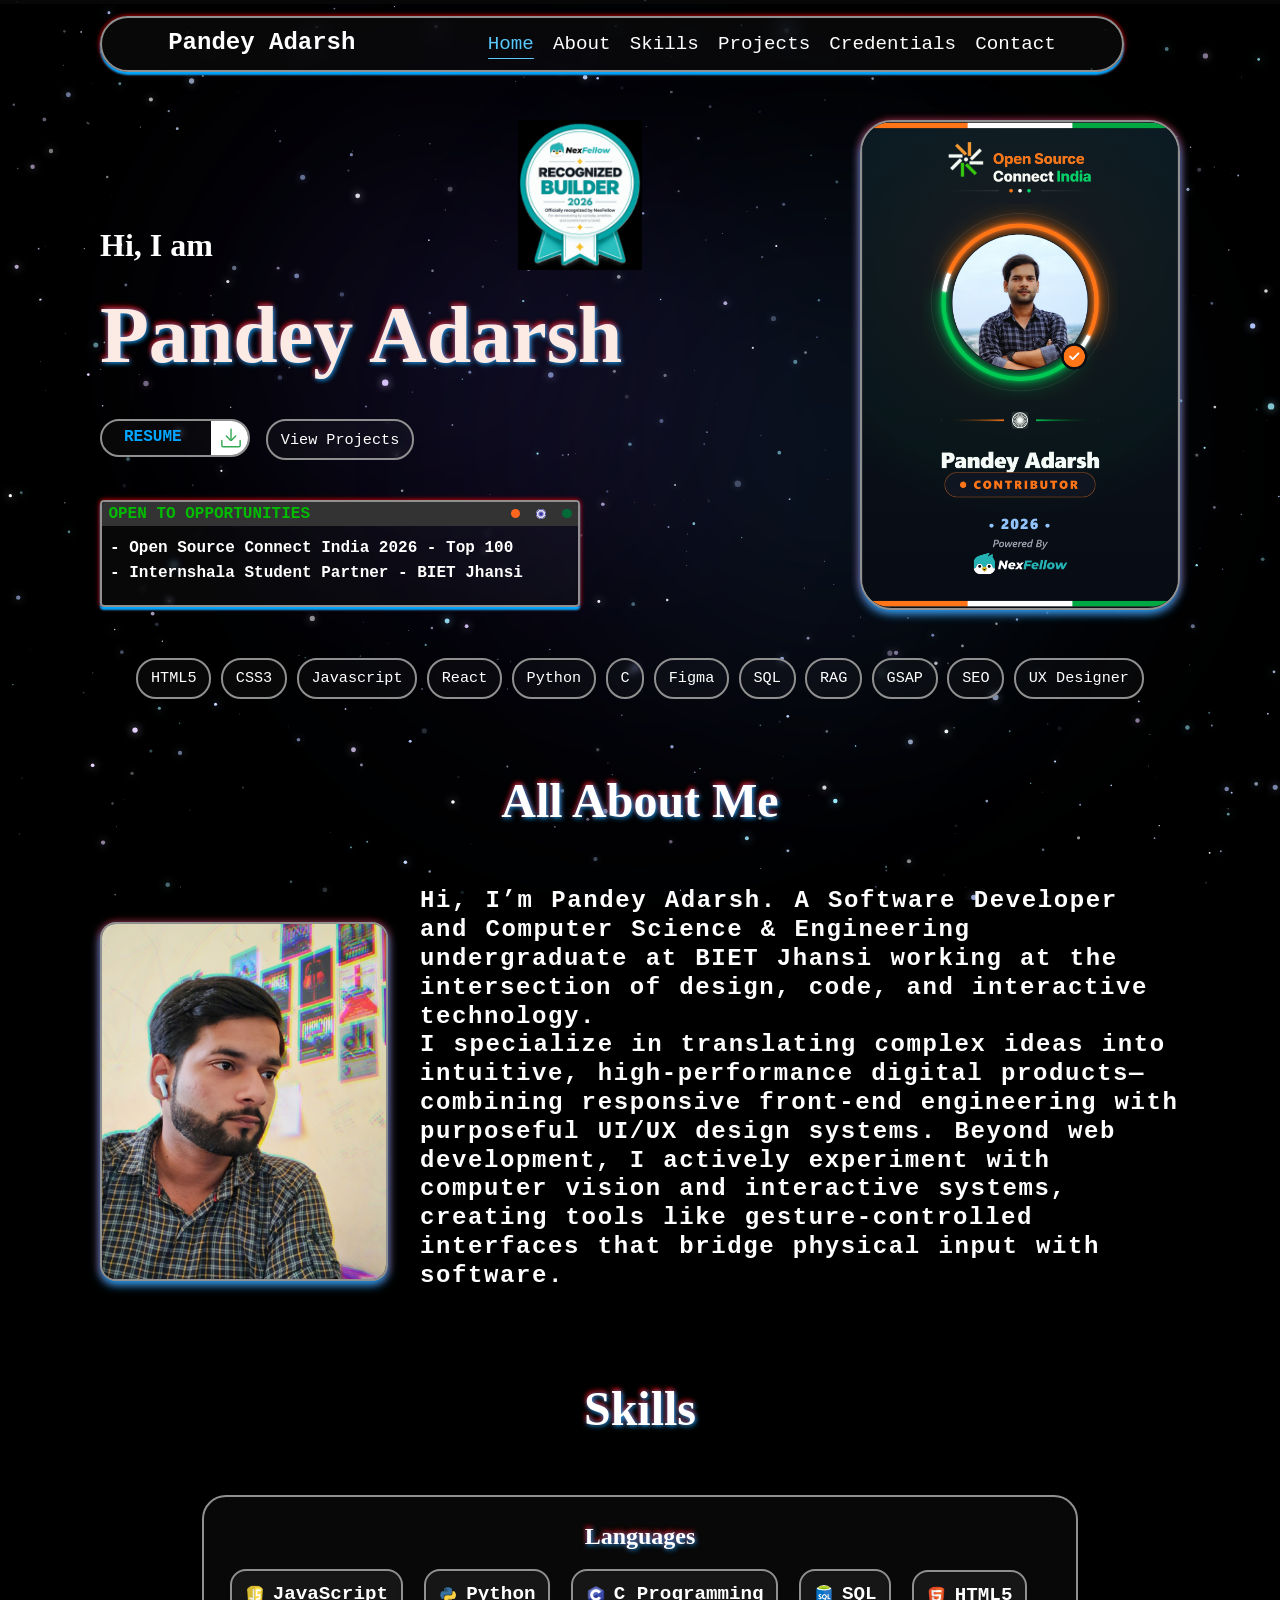
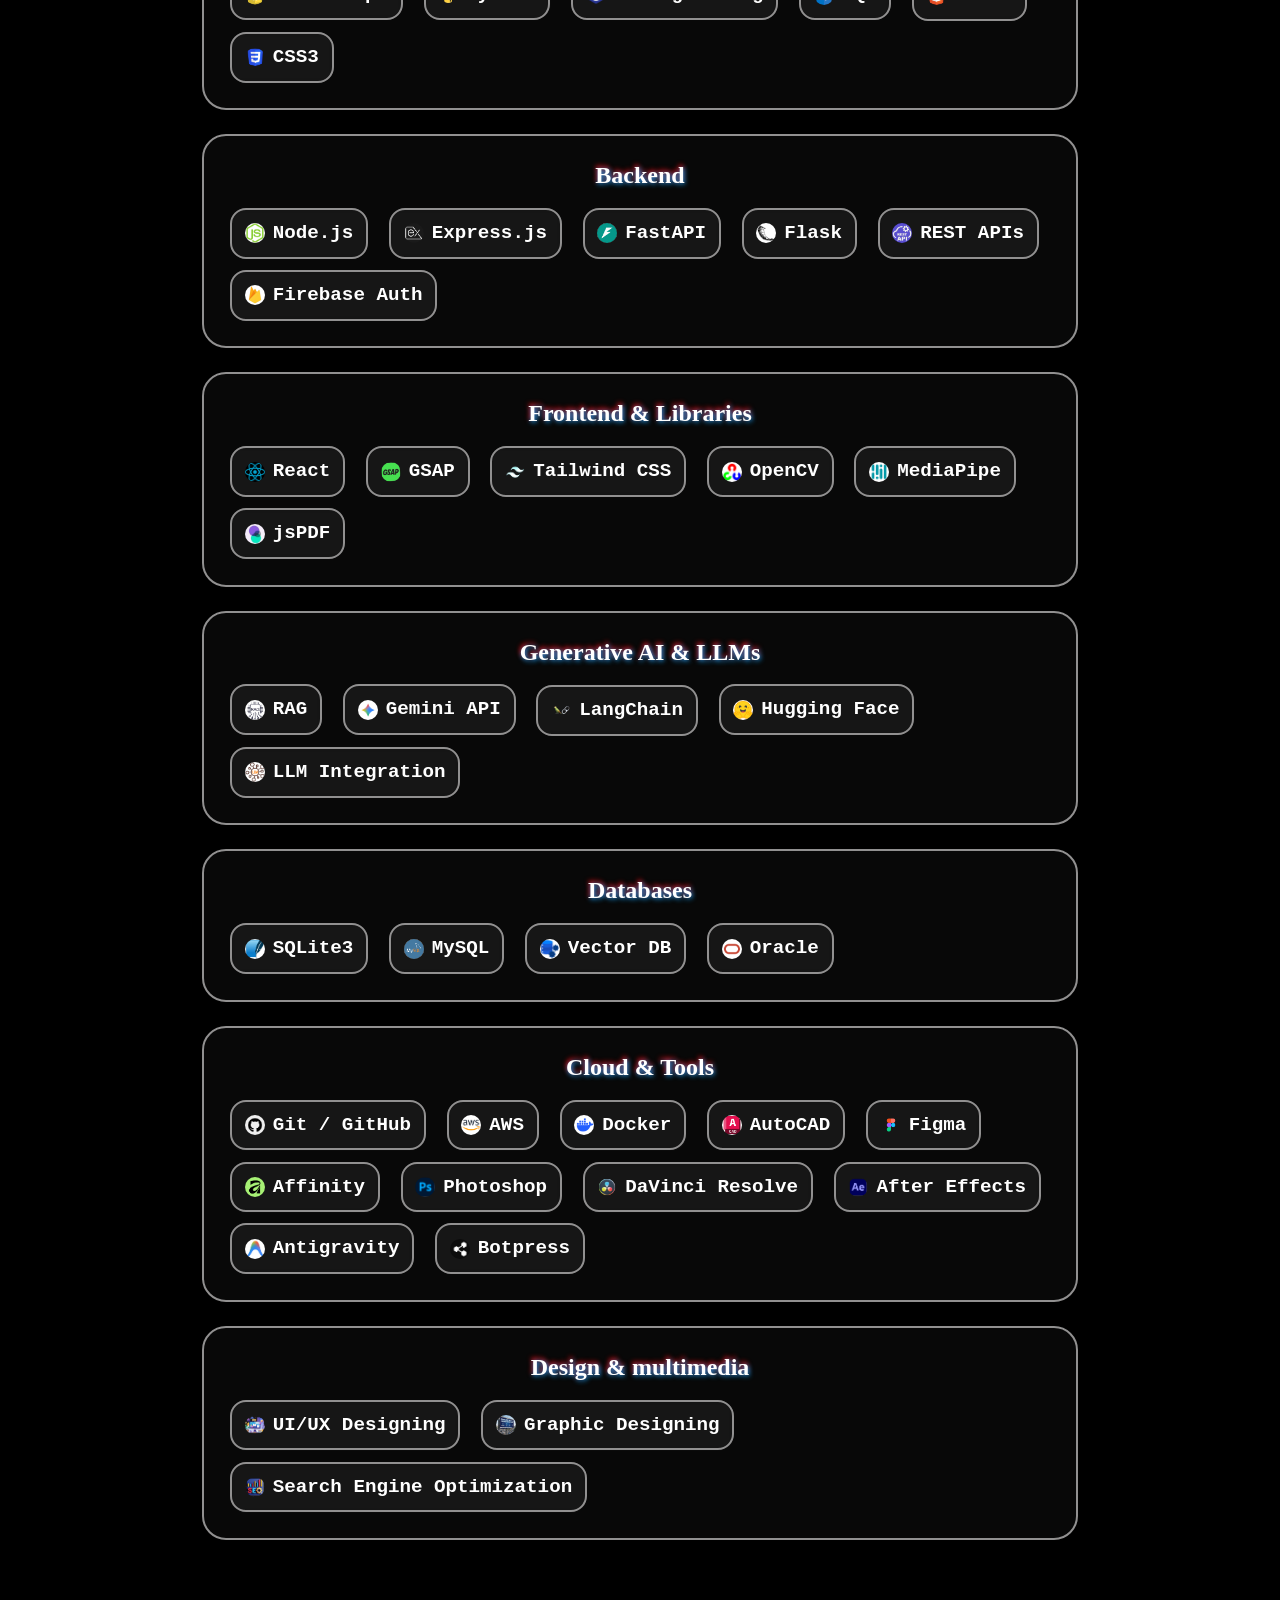
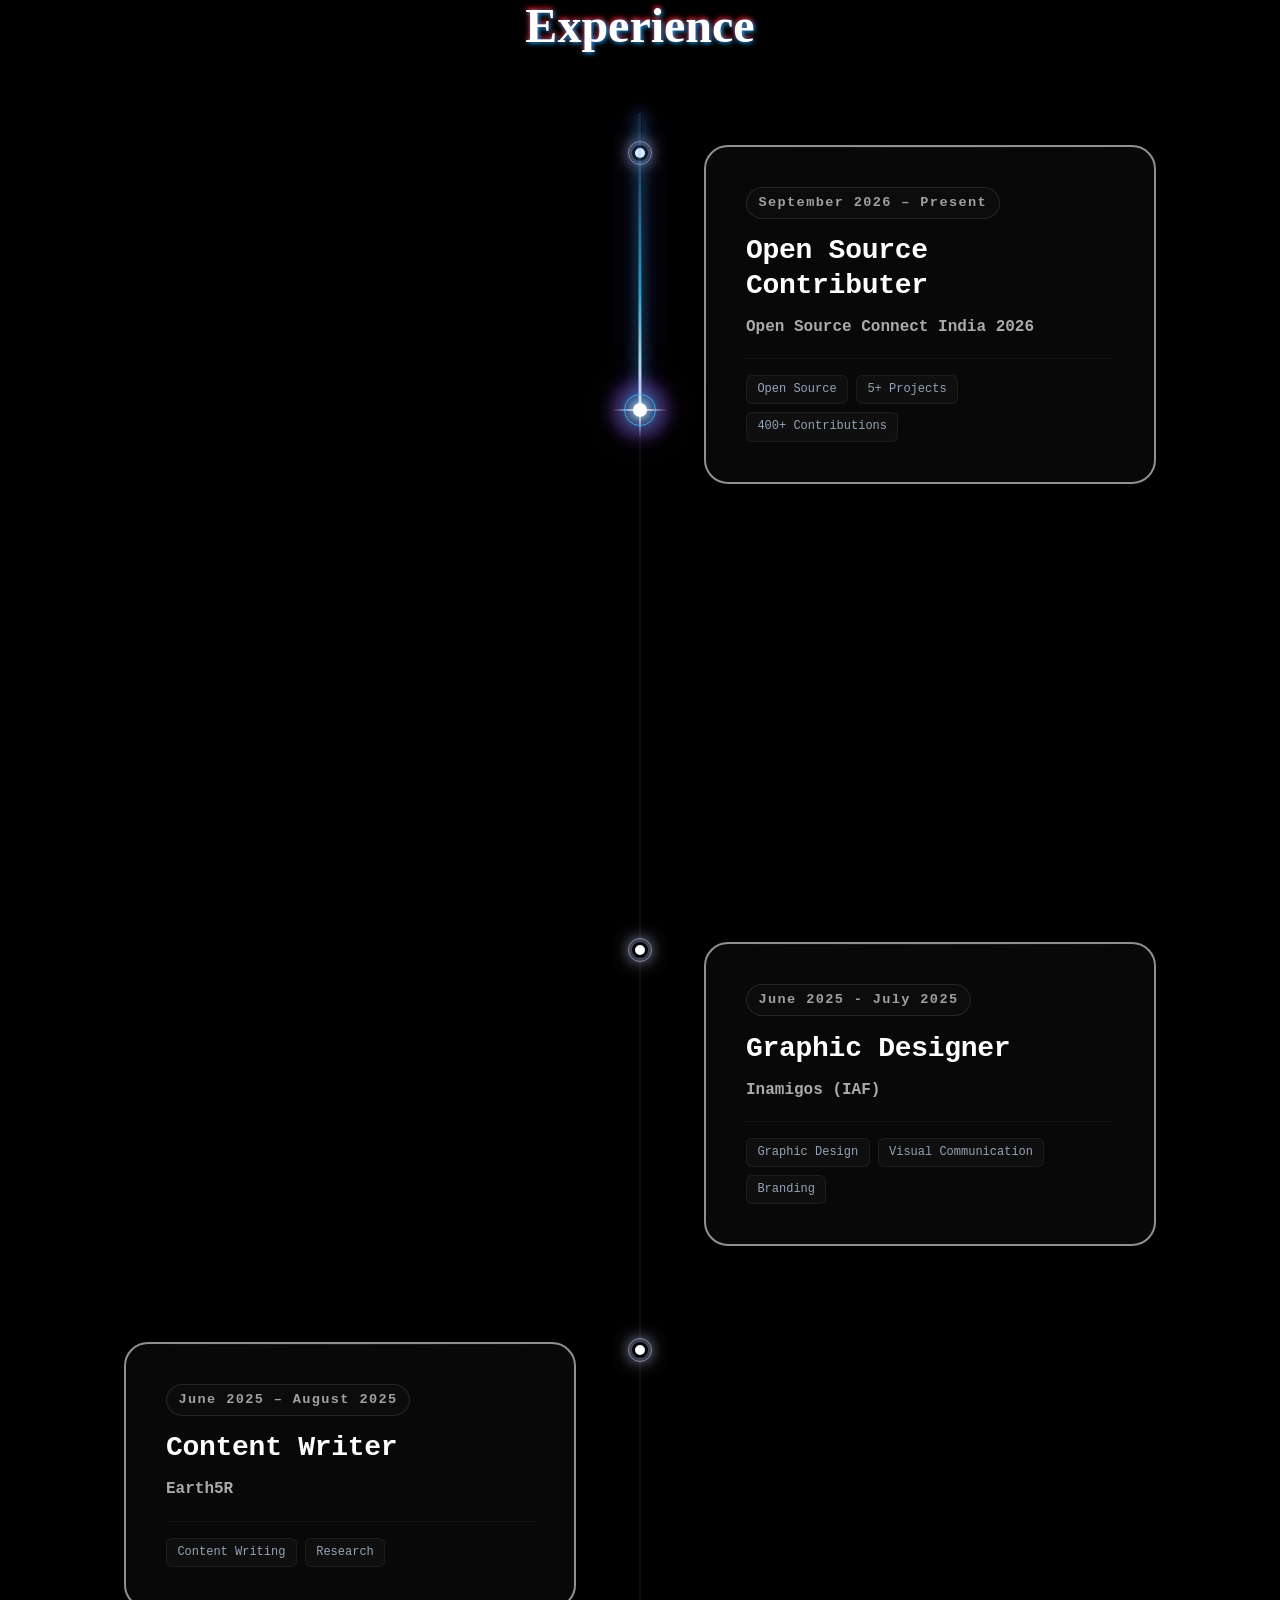
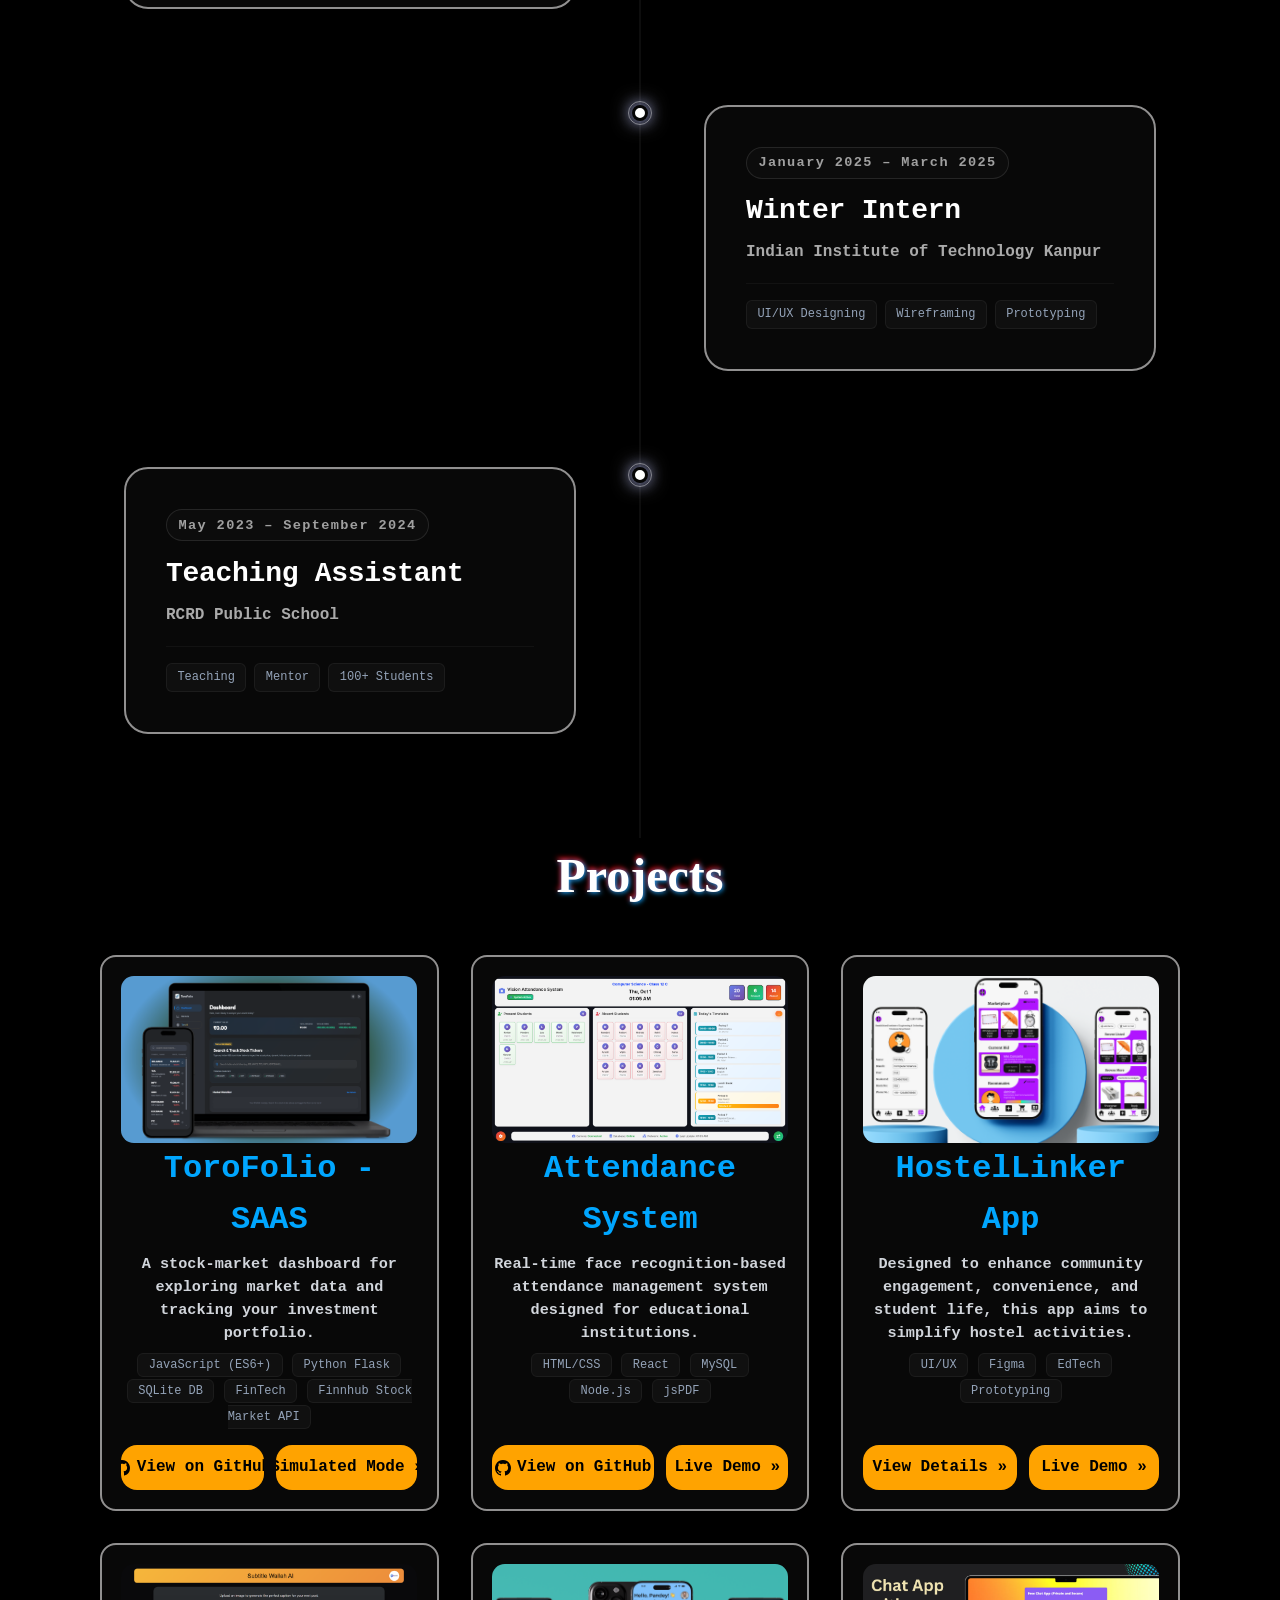
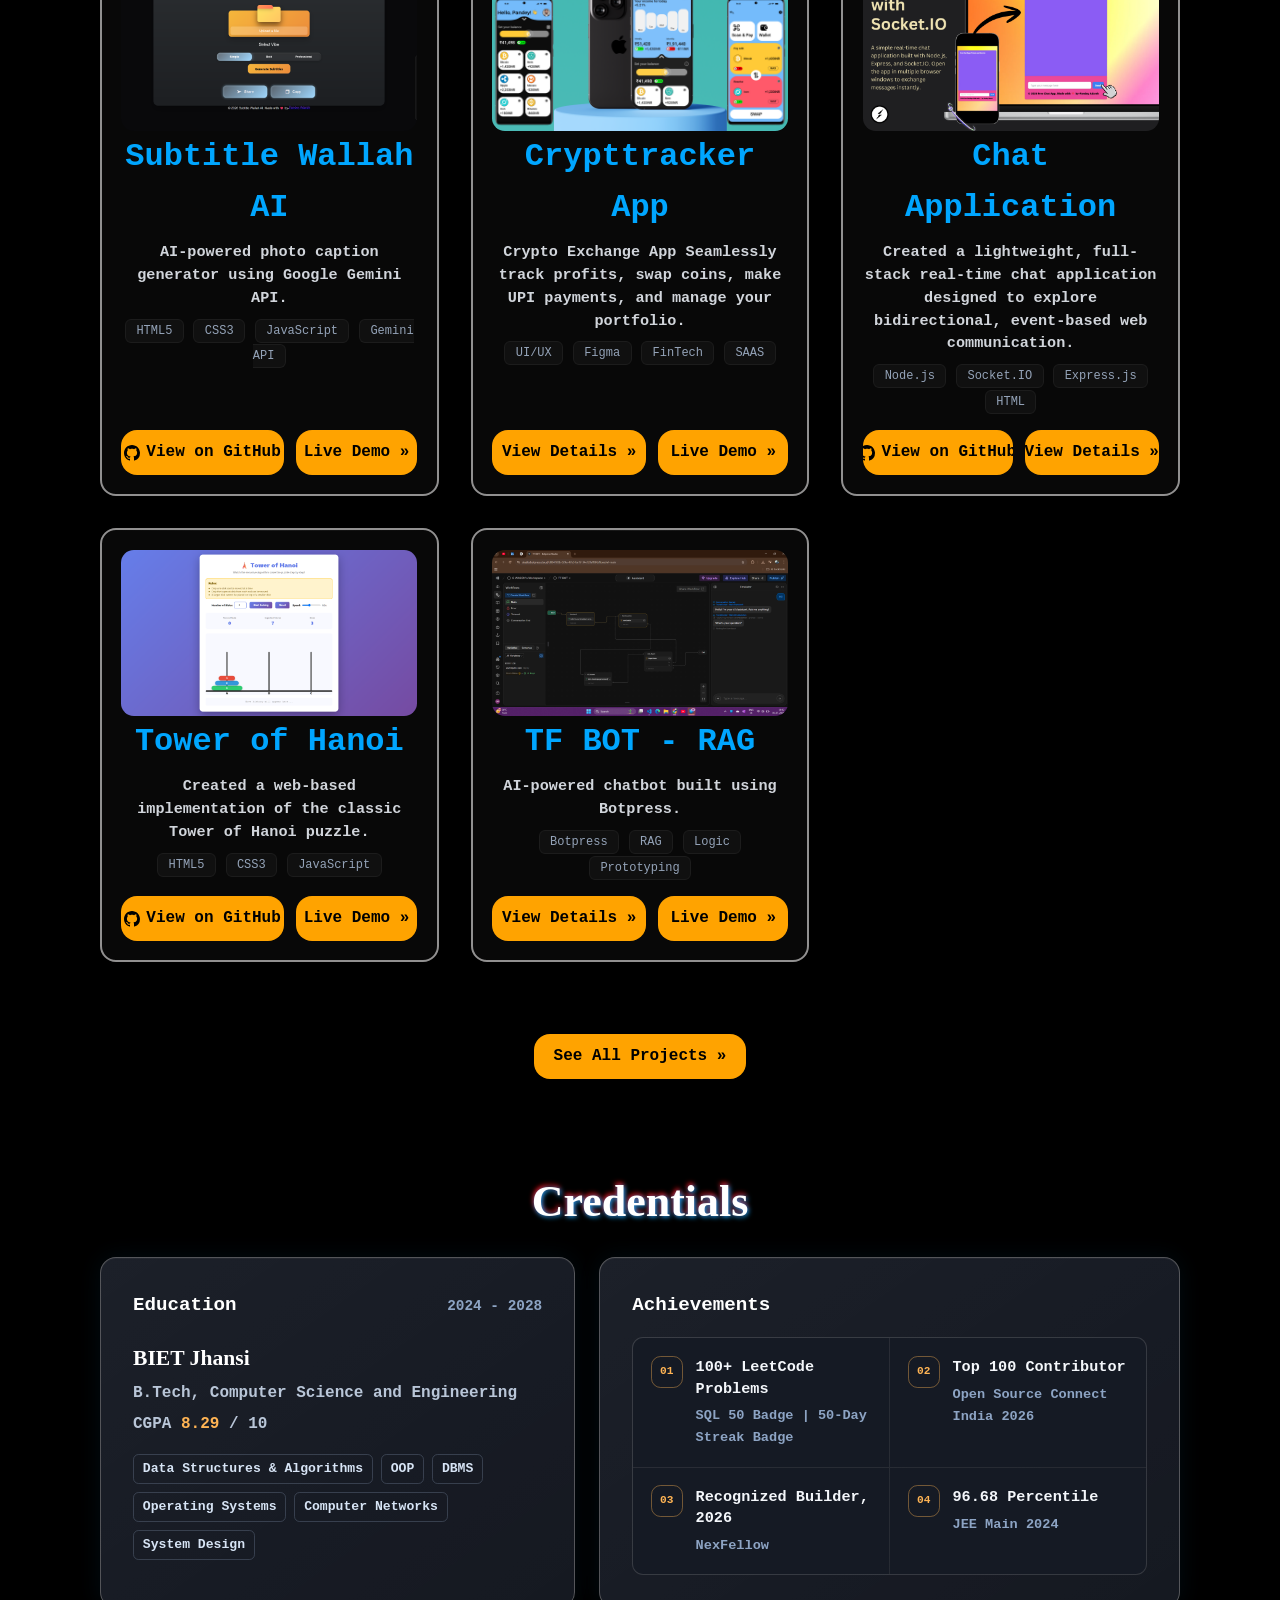
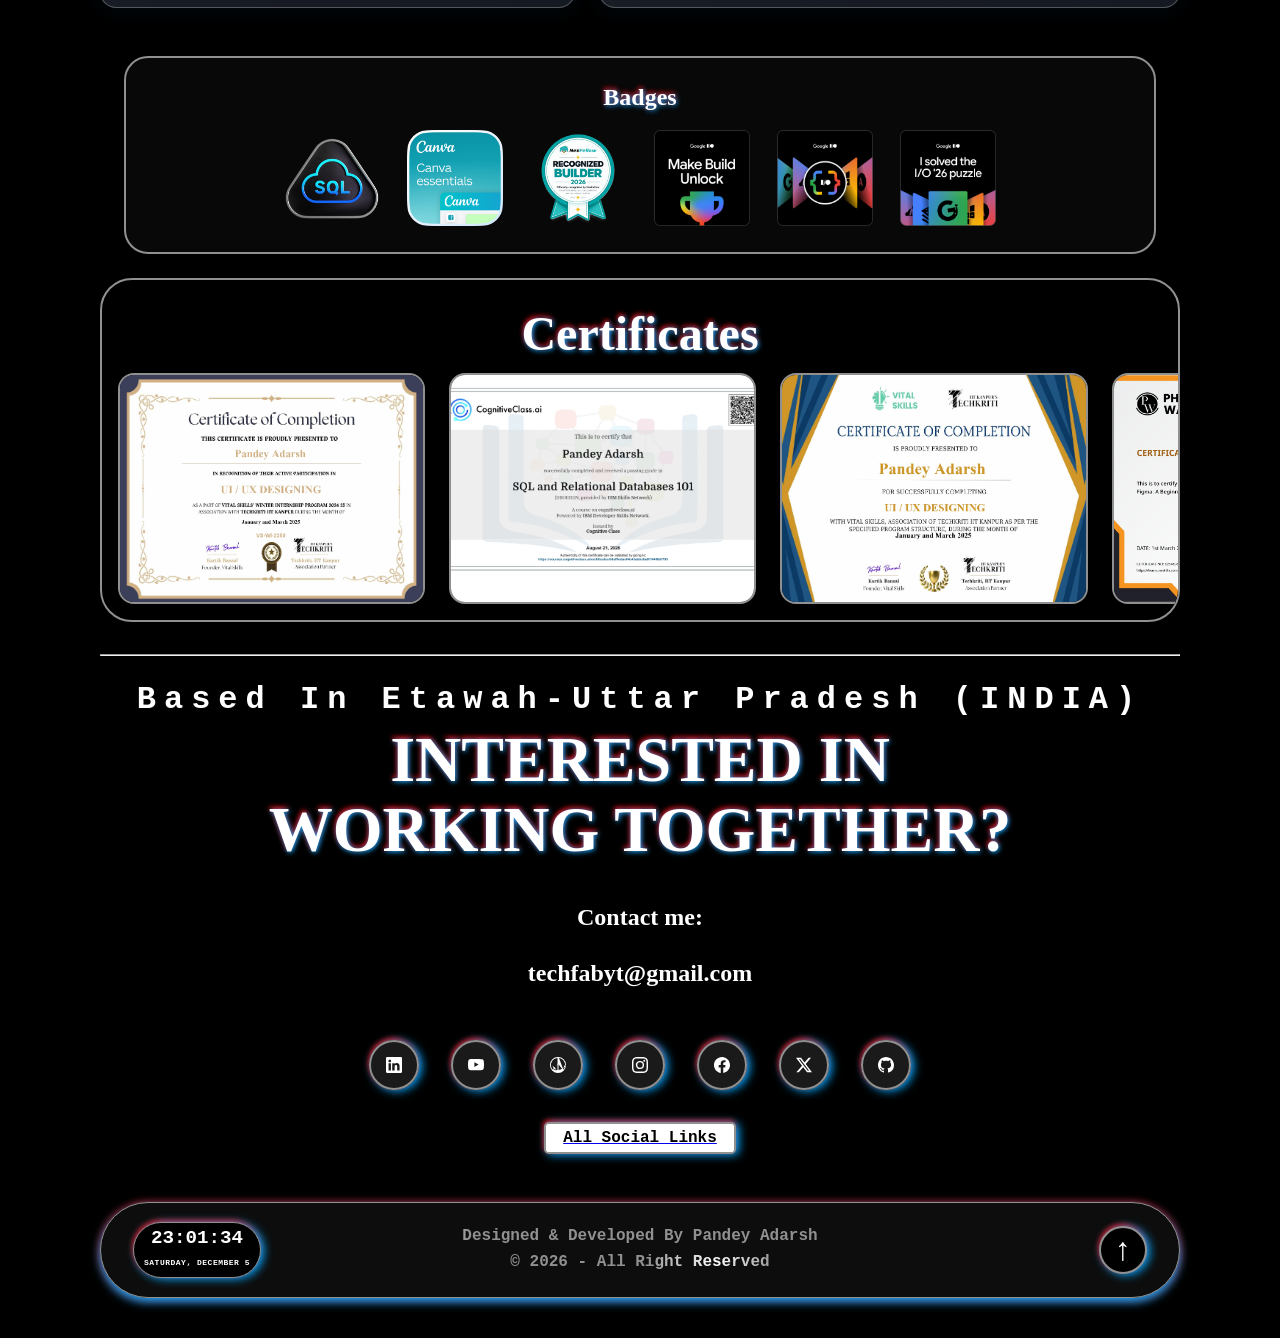
==== commit 996e3c2d: "fix css" ====
--- a/index.html
+++ b/index.html
@@ -116,29 +116,14 @@
       <a href="#about" id="nav-about">About</a>
       <a href="#skills" id="nav-skills">Skills</a>
       <a href="#projects" id="nav-projects">Projects</a>
-      <a href="#contact" id="nav-contact">Contact Me</a>
-      <a href="https://drive.google.com/file/d/1S6dZPN159kmxozGMM1cZtCx0nROqeaz2/view?usp=sharing" id="nav-resume"
-        class="button" download>
-        <span class="button__text">RESUME</span>
-        <span class="button__icon"><svg xmlns="http://www.w3.org/2000/svg" viewBox="0 0 35 35" data-name="Layer 2"
-            class="svg" aria-hidden="true">
-            <path
-              d="M17.5,22.131a1.249,1.249,0,0,1-1.25-1.25V2.187a1.25,1.25,0,0,1,2.5,0V20.881A1.25,1.25,0,0,1,17.5,22.131Z">
-            </path>
-            <path
-              d="M17.5,22.693a3.189,3.189,0,0,1-2.262-.936L8.487,15.006a1.249,1.249,0,0,1,1.767-1.767l6.751,6.751a.7.7,0,0,0,.99,0l6.751-6.751a1.25,1.25,0,0,1,1.768,1.767l-6.752,6.751A3.191,3.191,0,0,1,17.5,22.693Z">
-            </path>
-            <path
-              d="M31.436,34.063H3.564A3.318,3.318,0,0,1,.25,30.749V22.011a1.25,1.25,0,0,1,2.5,0v8.738a.815.815,0,0,0,.814.814H31.436a.815.815,0,0,0,.814-.814V22.011a1.25,1.25,0,1,1,2.5,0v8.738A3.318,3.318,0,0,1,31.436,34.063Z">
-            </path>
-          </svg></span>
-      </a>
+      <a href="#credentials" id="nav-credentials">Credentials</a>
+      <a href="#contact" id="nav-contact">Contact</a>
     </div>
   </header>
 
 
 
-  <section class="hero" data-aos="fade-up">
+  <section class="hero" id="home" data-aos="fade-up">
     <div class="intro">
 
       <div class="maintxt">
@@ -150,11 +135,26 @@
         <div class="hi">Hi, I am</div>
         <span class="name">Pandey Adarsh</span> <br />
 
-        <h1>
-          <span class="gradient-text">
-            <span id="dynamic-text">GRAPHIC DESIGNER</span>
-          </span>
-        </h1>
+        <div class="hero-actions">
+          <a class="button" href="https://drive.google.com/file/d/1S6dZPN159kmxozGMM1cZtCx0nROqeaz2/view?usp=sharing"
+            target="_blank" rel="noopener noreferrer">
+            <span class="button__text">RESUME</span>
+            <span class="button__icon">
+              <svg xmlns="http://www.w3.org/2000/svg" viewBox="0 0 35 35" class="svg" aria-hidden="true">
+                <path
+                  d="M17.5,22.131a1.249,1.249,0,0,1-1.25-1.25V2.187a1.25,1.25,0,0,1,2.5,0V20.881A1.25,1.25,0,0,1,17.5,22.131Z">
+                </path>
+                <path
+                  d="M17.5,22.693a3.189,3.189,0,0,1-2.262-.936L8.487,15.006a1.249,1.249,0,0,1,1.767-1.767l6.751,6.751a.7.7,0,0,0,.99,0l6.751-6.751a1.25,1.25,0,0,1,1.768,1.767l-6.752,6.751A3.191,3.191,0,0,1,17.5,22.693Z">
+                </path>
+                <path
+                  d="M31.436,34.063H3.564A3.318,3.318,0,0,1,.25,30.749V22.011a1.25,1.25,0,0,1,2.5,0v8.738a.815.815,0,0,0,.814.814H31.436a.815.815,0,0,0,.814-.814V22.011a1.25,1.25,0,1,1,2.5,0v8.738A3.318,3.318,0,0,1,31.436,34.063Z">
+                </path>
+              </svg>
+            </span>
+          </a>
+          <a class="project-tag" href="#projects">View Projects</a>
+        </div>
 
         <div class="terminal-loader">
           <div class="terminal-header">
@@ -180,28 +180,6 @@
       </div>
     </div>
 
-    <!-- <button class="Btn" onclick="window.location.href='http://youtube.com/@Tech_Fab';">
-      <span class="svgContainer">
-        <svg viewBox="0 0 576 512" fill="white" height="1.6em" xmlns="http://www.w3.org/2000/svg">
-          <path
-            d="M549.7 124.1c-6.3-23.7-24.8-42.3-48.3-48.6C458.8 64 288 64 288 64S117.2 64 74.6 75.5c-23.5 6.3-42 24.9-48.3 48.6-11.4 42.9-11.4 132.3-11.4 132.3s0 89.4 11.4 132.3c6.3 23.7 24.8 41.5 48.3 47.8C117.2 448 288 448 288 448s170.8 0 213.4-11.5c23.5-6.3 42-24.2 48.3-47.8 11.4-42.9 11.4-132.3 11.4-132.3s0-89.4-11.4-132.3zm-317.5 213.5V175.2l142.7 81.2-142.7 81.2z">
-          </path>
-        </svg>
-      </span>
-      <span class="BG">
-      </span>
-    </button>
-
-    <button class="LinkedinBtn" onclick="window.location.href='https://www.linkedin.com/in/pandeyadarsh521/';">
-      <span class="svgContainer">
-        <svg viewBox="0 0 24 24" height="24" width="24" xmlns="http://www.w3.org/2000/svg">
-          <path
-            d="M19 0h-14c-2.761 0-5 2.239-5 5v14c0 2.761 2.239 5 5 5h14c2.762 0 5-2.239 5-5v-14c0-2.761-2.238-5-5-5zm-11 19h-3v-11h3v11zm-1.5-12.268c-.966 0-1.75-.79-1.75-1.764s.784-1.764 1.75-1.764 1.75.79 1.75 1.764-.783 1.764-1.75 1.764zm13.5 12.268h-3v-5.604c0-3.368-4-3.113-4 0v5.604h-3v-11h3v1.765c1.396-2.586 7-2.777 7 2.476v6.759z">
-          </path>
-        </svg>
-      </span>
-      <span class="BG"></span>
-    </button> -->
 
     <div class="tags">
       <span>HTML5</span>
@@ -219,13 +197,9 @@
       <span>UX Designer</span>
     </div>
 
-    <div class="edu">
-      <span>Bachelor of Technology — Computer Science & Engineering (2028) </span>
-      <span>Bundelkhand Institute of Engineering and Technology Jhansi U.P. - CGPA: 8.29 / 10 </span>
-    </div>
   </section>
 
-  <section class="Aboutme" data-aos="fade-up">
+  <section class="Aboutme" id="about" data-aos="fade-up">
     <h2>All About Me</h2>
     <!-- <img src="b5acc651-5c6d-45cc-9dc5-5335691e5d79_preview_rev_1.png" alt="AAdarsh Image" class="Adarsh Img" /> -->
     <div class="pg2">
@@ -242,7 +216,7 @@
     </div>
   </section>
 
-<!-- skills Section -->
+  <!-- skills Section -->
 
   <!-- <section>
     <div class="Skill">
@@ -436,7 +410,7 @@
 </section> -->
 
   <section>
-    <div class="Skill">
+    <div class="Skill" id="skills">
       <h2>Skills</h2>
     </div>
     <div class="icon-container">
@@ -444,7 +418,7 @@
       <div class="skill-category">
         <h3>Languages</h3>
 
-                <div class="icon-item">
+        <div class="icon-item">
           <img src="skills images\js.png" alt="JavaScript" class="iconimg">
           <span class="label">JavaScript</span>
         </div>
@@ -458,7 +432,7 @@
           <img src="skills images\c.png" alt="C" class="iconimg">
           <span class="label">C Programming</span>
         </div>
-          
+
         <div class="icon-item">
           <img src="skills images\sql  logo.png" alt="SQL" class="iconimg">
           <span class="label">SQL</span>
@@ -484,28 +458,28 @@
           <span class="label">Node.js</span>
         </div>
 
-                <div class="icon-item">
+        <div class="icon-item">
           <img src="skills images\express_logo.png" alt="Express.js
 " class="iconimg">
           <span class="label">Express.js
-</span>
-        </div>
-                <div class="icon-item">
+          </span>
+        </div>
+        <div class="icon-item">
           <img src="skills images\fast api logo.png" alt="FastAPI" class="iconimg">
           <span class="label">FastAPI</span>
         </div>
 
-                <div class="icon-item">
+        <div class="icon-item">
           <img src="skills images\flask.png" alt="Flask" class="iconimg">
           <span class="label">Flask</span>
         </div>
-                <div class="icon-item">
+        <div class="icon-item">
           <img src="skills images\rest api logo.jpeg" alt="REST APIs" class="iconimg">
           <span class="label">REST APIs
-</span>
-        </div>
-
-                <div class="icon-item">
+          </span>
+        </div>
+
+        <div class="icon-item">
           <img src="skills images\firebase logo.jpeg" alt="Firebase Auth" class="iconimg">
           <span class="label">Firebase Auth</span>
         </div>
@@ -534,7 +508,7 @@
           <span class="label">Tailwind CSS</span>
         </div>
 
-               <div class="icon-item">
+        <div class="icon-item">
           <img src="skills images\open cv logo.png" alt="OpenCV" class="iconimg">
           <span class="label">OpenCV</span>
         </div>
@@ -557,12 +531,12 @@
       <div class="skill-category">
         <h3>Generative AI & LLMs</h3>
 
-                <div class="icon-item">
+        <div class="icon-item">
           <img src="skills images\rag logo.jpeg" alt="RAG" class="iconimg">
           <span class="label">RAG</span>
         </div>
 
-              <div class="icon-item">
+        <div class="icon-item">
           <img src="skills images\Gemini API.jpg" alt="Gemini API" class="iconimg">
           <span class="label">Gemini API</span>
         </div>
@@ -571,27 +545,27 @@
           <span class="label">LangChain</span>
         </div>
 
-                        <div class="icon-item">
+        <div class="icon-item">
           <img src="skills images\hugging face logo.png" alt="Hugging Face" class="iconimg">
           <span class="label">Hugging Face
-</span>
-        </div>
-
-              <div class="icon-item">
+          </span>
+        </div>
+
+        <div class="icon-item">
           <img src="skills images\llm logo.jpg" alt="LLM integration
 " class="iconimg">
           <span class="label">LLM Integration
-</span>
-        </div>
-
-
-       
+          </span>
+        </div>
+
+
+
       </div>
 
       <div class="skill-category">
         <h3>Databases</h3>
 
-         <div class="icon-item">
+        <div class="icon-item">
           <img src="skills images\SQLite3.jpeg" alt="SQLite3" class="iconimg">
           <span class="label">SQLite3</span>
         </div>
@@ -609,7 +583,7 @@
           <span class="label">Oracle</span>
         </div>
 
-       
+
       </div>
 
 
@@ -620,17 +594,17 @@
           <span class="label">Git / GitHub</span>
         </div>
 
-                <div class="icon-item">
+        <div class="icon-item">
           <img src="skills images\aws logo.png" alt="AWS" class="iconimg">
           <span class="label">AWS</span>
         </div>
 
-                <div class="icon-item">
+        <div class="icon-item">
           <img src="skills images\docker logo.png" alt="Docker" class="iconimg">
           <span class="label">Docker</span>
         </div>
 
-                <div class="icon-item">
+        <div class="icon-item">
           <img src="skills images\auto ca logo.png" alt="AutoCAD " class="iconimg">
           <span class="label">AutoCAD</span>
         </div>
@@ -662,7 +636,7 @@
           <span class="label">After Effects</span>
         </div>
 
-             <div class="icon-item">
+        <div class="icon-item">
           <img src="skills images\anti logo.jpeg" alt="Antigravity" class="iconimg">
           <span class="label">Antigravity</span>
         </div>
@@ -672,11 +646,11 @@
           <span class="label">Botpress</span>
         </div>
 
-    
-
-      </div>
-
-            <div class="skill-category">
+
+
+      </div>
+
+      <div class="skill-category">
         <h3>Design & multimedia</h3>
 
 
@@ -698,11 +672,11 @@
       </div>
 
 
-</section>
-
- <div class="Experience">
-      <h2>Experience</h2>
-    </div>
+  </section>
+
+  <div class="Experience">
+    <h2>Experience</h2>
+  </div>
 
   <!-- Experience Section -->
   <section class="experience-certificates" data-aos="fade-up">
@@ -827,15 +801,15 @@
 
   </section>
 
-      <!-- Certificates Section -->
-  
-    </div>
-    </div>
-
-
-    <!-- Projects section  -->
-
-  <section class="featured" data-aos="fade-up">
+  <!-- Certificates Section -->
+
+  </div>
+  </div>
+
+
+  <!-- Projects section  -->
+
+  <section class="featured" id="projects" data-aos="fade-up">
 
     <h2>Projects</h2>
 
@@ -993,7 +967,8 @@
 
         <img src="project img\chat app.png" alt="Real-Time Chat Application" />
         <h3>Chat Application</h3>
-        <p class="project-description">Created a lightweight, full-stack real-time chat application designed to explore bidirectional, event-based web communication.</p>
+        <p class="project-description">Created a lightweight, full-stack real-time chat application designed to explore
+          bidirectional, event-based web communication.</p>
         <div class="card-tags-projects">
           <span class="tag">Node.js</span>
           <span class="tag">Socket.IO</span>
@@ -1011,12 +986,12 @@
             </svg>
             View on GitHub
           </a>
-          <a class="custom-button" href="https://lnkd.in/p/d_Jv7cVB" target="_blank"
-            rel="noopener noreferrer">View Details</Details> &raquo;</a>
-        </div>
-      </div>
-
-          <div class="card">
+          <a class="custom-button" href="https://lnkd.in/p/d_Jv7cVB" target="_blank" rel="noopener noreferrer">View
+            Details</Details> &raquo;</a>
+        </div>
+      </div>
+
+      <div class="card">
         <div class="card-glow"></div>
 
         <img src="project img\tower of hanoi.png" alt="Tower of Hanoi" />
@@ -1043,7 +1018,7 @@
         </div>
       </div>
 
-  
+
 
 
       <div class="card">
@@ -1080,163 +1055,193 @@
   </section>
 
 
+
+  <section class="credentials-overview" id="credentials" data-aos="fade-up">
+    <h2 class="credentials-title">Credentials</h2>
+
+    <div class="credentials-grid">
+      <article class="education-card">
+        <div class="credentials-card-heading">
+          <h3>Education</h3>
+          <span class="education-years">2024 - 2028</span>
+        </div>
+        <h4>BIET Jhansi</h4>
+        <p class="education-degree">B.Tech, Computer Science and Engineering</p>
+        <p class="education-score">CGPA <strong>8.29</strong> / 10</p>
+        <div class="education-topics" aria-label="Relevant coursework">
+          <span>Data Structures &amp; Algorithms</span>
+          <span>OOP</span>
+          <span>DBMS</span>
+          <span>Operating Systems</span>
+          <span>Computer Networks</span>
+          <span>System Design</span>
+        </div>
+      </article>
+
+      <div class="achievements-card">
+        <h3>Achievements</h3>
+        <div class="achievements-grid">
+          <article class="achievement-item">
+            <span class="achievement-icon" aria-hidden="true">01</span>
+            <div>
+              <h4>100+ LeetCode Problems</h4>
+              <p>SQL 50 Badge | 50-Day Streak Badge</p>
+            </div>
+          </article>
+          <article class="achievement-item">
+            <span class="achievement-icon" aria-hidden="true">02</span>
+            <div>
+              <h4>Top 100 Contributor</h4>
+              <p>Open Source Connect India 2026</p>
+            </div>
+          </article>
+          <article class="achievement-item">
+            <span class="achievement-icon" aria-hidden="true">03</span>
+            <div>
+              <h4>Recognized Builder, 2026</h4>
+              <p>NexFellow</p>
+            </div>
+          </article>
+          <article class="achievement-item">
+            <span class="achievement-icon" aria-hidden="true">04</span>
+            <div>
+              <h4>96.68 Percentile</h4>
+              <p>JEE Main 2024</p>
+            </div>
+          </article>
+        </div>
+      </div>
+    </div>
+  </section>
+
+
+
   <!-- badge section -->
-  <section class="skills-section" id="skills" data-aos="fade-up">
-      <div class="skill-category">
-        <h3>Badges</h3>
-        <div class="badge-grid">
-          <div class="icon-item-badge">
-            <img src="bages\Top_SQL_50.png" alt="Top SQL Badge" class="badgeimg">
-          </div>
-          <div class="icon-item-badge">
-            <img src="bages\tf-designs-canva-essentials-badge.png" alt="Canva Essentials Badge" class="badgeimg">
-          </div>
-          <div class="icon-item-badge">
-            <img src="bages\NexFellow_Builder_Badgebg.png" alt="NexFellow Builder Badge" class="badgeimg">
-          </div>
-          <div class="icon-item-badge">
-            <img src="bages\https___io.google_2026_puzzle_media_images_share_share_asset_5.png" alt="Google Puzzle Badge 5" class="badgeimg">
-          </div>
-          <div class="icon-item-badge">
-            <img src="bages\https___io.google_2026_puzzle_media_images_share_share_asset_3.png" alt="Google Puzzle Badge 3" class="badgeimg">
-          </div>
-          <div class="icon-item-badge">
-            <img src="bages\https___io.google_2026_puzzle_media_images_share_share_asset_2.png" alt="Google Puzzle Badge 2" class="badgeimg">
-          </div>
-        </div>
-         <div class="icon-item">
-          <img src="skills images\cource works.jpg" alt="DSA" class="iconimg">
-          <span class="label">Data Structures & Algorithms</span>
-        </div>
-        <div class="icon-item">
-          <img src="skills images\cource works.jpg" alt="DBMS" class="iconimg">
-          <span class="label">Database Management Systems</span>
-        </div>
-        <div class="icon-item">
-          <img src="skills images\cource works.jpg" alt="OS" class="iconimg">
-          <span class="label">Operating Systems</span>
-        </div>
-        <div class="icon-item">
-          <img src="skills images\cource works.jpg" alt="OOP" class="iconimg">
-          <span class="label">Object-Oriented Programming</span>
-        </div>
-        <div class="icon-item">
-          <img src="skills images\cource works.jpg" alt="CN" class="iconimg">
-          <span class="label">Computer Networks</span>
-        </div>  
-      </div>
-
+
+  <div class="skill-category">
+    <h3>Badges</h3>
+    <div class="badge-grid">
+      <div class="icon-item-badge">
+        <img src="bages\Top_SQL_50.png" alt="Top SQL Badge" class="badgeimg">
+      </div>
+      <div class="icon-item-badge">
+        <img src="bages\tf-designs-canva-essentials-badge.png" alt="Canva Essentials Badge" class="badgeimg">
+      </div>
+      <div class="icon-item-badge">
+        <img src="bages\NexFellow_Builder_Badgebg.png" alt="NexFellow Builder Badge" class="badgeimg">
+      </div>
+      <div class="icon-item-badge">
+        <img src="bages\https___io.google_2026_puzzle_media_images_share_share_asset_5.png" alt="Google Puzzle Badge 5"
+          class="badgeimg">
+      </div>
+      <div class="icon-item-badge">
+        <img src="bages\https___io.google_2026_puzzle_media_images_share_share_asset_3.png" alt="Google Puzzle Badge 3"
+          class="badgeimg">
+      </div>
+      <div class="icon-item-badge">
+        <img src="bages\https___io.google_2026_puzzle_media_images_share_share_asset_2.png" alt="Google Puzzle Badge 2"
+          class="badgeimg">
+      </div>
     </div>
 
+  </div>
+
+  </div>
+
   </section>
 
-
-
-  <!-- achivements section -->
-
-    <div class="achive">
-      <div class="t11">Credentials </div>
-    </div>
-
-
-  <div class="quote1">
-    <h1>"Design is the silent ambassador of your brand."</h1> <br>
-    <div class="quote2">
-      <h3>– Paul Rand (Legendary Graphic Designer, IBM & ABC logo creator)</h3>
-    </div>
-  </div>
 
   <!-- <div class="hr">
     <hr>
   </div> -->
 
 
-      <div class="certificates-section">
-        <h2 class="section-title">Certificates</h2>
-        <div class="certificates-marquee">
-          <div class="certificates-grid">
-
-            <div class="certificate-card">
-              <div class="certificate-image">
-                <img
-                  src="certificates\Pandey-Adarsh-Download-Internship-Certificate-8211-UIUX-DESIGNING-Association-Certificate-Winter-Vital-Skills - Copy_page-0001.jpg"
-                  alt="IIK UX Design Certificate">
-              </div>
-            </div>
-
-
-
-
-            <div class="certificate-card">
-              <div class="certificate-image">
-                <img src="certificates\IBM Skills Network DB0101EN Certificate.jpg"
-                  alt="Wireframes and Prototypes Using Figma">
-              </div>
-            </div>
-
-
-            <div class="certificate-card">
-              <div class="certificate-image">
-                <img src="certificates\Pandey-Adarsh-UI-UX-DESIGNING-Course-Completion-Vital-Skills_page-0001.jpg"
-                  alt="UI/UX Designing Certificate">
-
-              </div>
-            </div>
-
-
-            <div class="certificate-card">
-              <div class="certificate-image">
-                <img src="certificates\Figma A Beginner Guide to Modern Design Program_page-0001.jpg"
-                  alt="Masterclass on UI/UX with Figma">
-
-              </div>
-            </div>
-
-
-            <div class="certificate-card">
-              <div class="certificate-image">
-                <img src="certificates\f8ec39e2ede24a8e98c329e54cc00ffd.png" alt="SEO Certified">
-
-              </div>
-            </div>
-
-
-
-            <div class="certificate-card">
-              <div class="certificate-image">
-                <img src="certificates\sebi certificate_pages-to-jpg-0001.jpg" alt="Google Bard Generative AI">
-
-              </div>
-            </div>
-
-            <div class="certificate-card">
-              <div class="certificate-image">
-                <img src="certificates\tf-designs-canva-essentials-certificate.jpg" alt="canva-essentials">
-
-              </div>
-            </div>
-
-
-
-            <div class="certificate-card">
-              <div class="certificate-image">
-                <img src="certificates\cpt certi_page-0001.jpg" alt="cpt certi">
-
-              </div>
-            </div>
-
-          </div>
-        </div>
-
-      </div>
-
-
-<!-- 
+  <div class="certificates-section">
+    <h2 class="section-title">Certificates</h2>
+    <div class="certificates-marquee">
+      <div class="certificates-grid">
+
+        <div class="certificate-card">
+          <div class="certificate-image">
+            <img
+              src="certificates\Pandey-Adarsh-Download-Internship-Certificate-8211-UIUX-DESIGNING-Association-Certificate-Winter-Vital-Skills - Copy_page-0001.jpg"
+              alt="IIK UX Design Certificate">
+          </div>
+        </div>
+
+
+
+
+        <div class="certificate-card">
+          <div class="certificate-image">
+            <img src="certificates\IBM Skills Network DB0101EN Certificate.jpg"
+              alt="Wireframes and Prototypes Using Figma">
+          </div>
+        </div>
+
+
+        <div class="certificate-card">
+          <div class="certificate-image">
+            <img src="certificates\Pandey-Adarsh-UI-UX-DESIGNING-Course-Completion-Vital-Skills_page-0001.jpg"
+              alt="UI/UX Designing Certificate">
+
+          </div>
+        </div>
+
+
+        <div class="certificate-card">
+          <div class="certificate-image">
+            <img src="certificates\Figma A Beginner Guide to Modern Design Program_page-0001.jpg"
+              alt="Masterclass on UI/UX with Figma">
+
+          </div>
+        </div>
+
+
+        <div class="certificate-card">
+          <div class="certificate-image">
+            <img src="certificates\f8ec39e2ede24a8e98c329e54cc00ffd.png" alt="SEO Certified">
+
+          </div>
+        </div>
+
+
+
+        <div class="certificate-card">
+          <div class="certificate-image">
+            <img src="certificates\sebi certificate_pages-to-jpg-0001.jpg" alt="Google Bard Generative AI">
+
+          </div>
+        </div>
+
+        <div class="certificate-card">
+          <div class="certificate-image">
+            <img src="certificates\tf-designs-canva-essentials-certificate.jpg" alt="canva-essentials">
+
+          </div>
+        </div>
+
+
+
+        <div class="certificate-card">
+          <div class="certificate-image">
+            <img src="certificates\cpt certi_page-0001.jpg" alt="cpt certi">
+
+          </div>
+        </div>
+
+      </div>
+    </div>
+
+  </div>
+
+
+  <!-- 
   </section class="designs" data-aos="fade-up">
   <div class="design">
     <div class="ido">What I DO?
     </div> -->
-    <!-- <div class="quote34">
+  <!-- <div class="quote34">
       <div class="quote3">
         <h2>I design beautiful <br>websites, apps and <br>graphic design that <br> enables the product to<br> grow
           exponentially.</h2>
@@ -1247,7 +1252,7 @@
       </div>
     </div> -->
 
-    <!-- <div class="cardsec">
+  <!-- <div class="cardsec">
 
       <div id="cardsection">
 
@@ -1349,166 +1354,165 @@
         </div>
       </div> -->
 
-      </section>
-
-      <!-- <div class="hr">
-        <hr>
-      </div> -->
-
-      <section class="contact us" data-aos="fade-up">
-
-        <div class="location">
-          Based In Etawah-Uttar Pradesh (INDIA)
-        </div>
-
-        <div class="container">
-          <div class="center-row">
-
-            <p1>INTERESTED IN <br> WORKING TOGETHER?</p1>
-          </div>
-
-
-          <div class="mail">
-            <p class="contact-text">Contact me:</p>
-
-            <p class="email">
-              <a href="mailto:techfabyt@gmail.com">techfabyt@gmail.com</a>
-
-              <!-- <a href="mailto:pandeyadarshyt@hotmail.com">pandeyadarshyt@hotmail.com</a> -->
-
-            </p>
-          </div>
-        </div>
-
-        <div class="social-icons">
-          <div class="socialicons">
-            <ul class="example-2">
-              <li class="icon-content">
-                <a data-social="linkedin" aria-label="LinkedIn" href="https://www.linkedin.com/in/pandeyadarsh521/">
-                  <div class="filled"></div>
-                  <svg xml:space="preserve" viewBox="0 0 16 16" class="bi bi-linkedin" fill="currentColor" height="16"
-                    width="16" xmlns="http://www.w3.org/2000/svg">
-                    <path fill="currentColor"
-                      d="M0 1.146C0 .513.526 0 1.175 0h13.65C15.474 0 16 .513 16 1.146v13.708c0 .633-.526 1.146-1.175 1.146H1.175C.526 16 0 15.487 0 14.854zm4.943 12.248V6.169H2.542v7.225zm-1.2-8.212c.837 0 1.358-.554 1.358-1.248-.015-.709-.52-1.248-1.342-1.248S2.4 3.226 2.4 3.934c0 .694.521 1.248 1.327 1.248zm4.908 8.212V9.359c0-.216.016-.432.08-.586.173-.431.568-.878 1.232-.878.869 0 1.216.662 1.216 1.634v3.865h2.401V9.25c0-2.22-1.184-3.252-2.764-3.252-1.274 0-1.845.7-2.165 1.193v.025h-.016l.016-.025V6.169h-2.4c.03.678 0 7.225 0 7.225z">
-                    </path>
-                  </svg>
-                </a>
-                <div class="tooltip">LinkedIn</div>
-              </li>
-              <li class="icon-content">
-                <a data-social="youtube" aria-label="YouTube" href="https://www.youtube.com/@Tech_Fab">
-                  <div class="filled"></div>
-                  <svg xml:space="preserve" viewBox="0 0 16 16" class="bi bi-youtube" fill="currentColor" height="16"
-                    width="16" xmlns="http://www.w3.org/2000/svg">
-                    <path fill="currentColor"
-                      d="M8.051 1.999h.089c.822.003 4.987.033 6.11.335a2.01 2.01 0 0 1 1.415 1.42c.101.38.172.883.22 1.402l.01.104.022.26.008.104c.065.914.073 1.77.074 1.957v.075c-.001.194-.01 1.108-.082 2.06l-.008.105-.009.104c-.05.572-.124 1.14-.235 1.558a2.01 2.01 0 0 1-1.415 1.42c-1.16.312-5.569.334-6.18.335h-.142c-.309 0-1.587-.006-2.927-.052l-.17-.006-.087-.004-.171-.007-.171-.007c-1.11-.049-2.167-.128-2.654-.26a2.01 2.01 0 0 1-1.415-1.419c-.111-.417-.185-.986-.235-1.558L.09 9.82l-.008-.104A31 31 0 0 1 0 7.68v-.123c.002-.215.01-.958.064-1.778l.007-.103.003-.052.008-.104.022-.26.01-.104c.048-.519.119-1.023.22-1.402a2.01 2.01 0 0 1 1.415-1.42c.487-.13 1.544-.21 2.654-.26l.17-.007.172-.006.086-.003.171-.007A100 100 0 0 1 7.858 2zM6.4 5.209v4.818l4.157-2.408z">
-                    </path>
-                  </svg>
-                </a>
-                <div class="tooltip">YouTube</div>
-              </li>
-              <li class="icon-content">
-                <a data-social="website" aria-label="Website" href="https://leetcode.com/u/PO4SebGGTx/">
-                  <div class="filled"></div>
-                  <svg xml:space="preserve" viewBox="0 0 16 16" class="bi bi-globe" fill="currentColor" height="16"
-                    width="16" xmlns="http://www.w3.org/2000/svg">
-                    <path fill="currentColor"
-                      d="M0 8a8 8 0 1 1 16 0A8 8 0 0 1 0 8M7.5 1.018a7 7 0 0 0-4.79 11.566L7.5 7.793zm1.5 0L13.29 12.584A7 7 0 0 0 9 1.018zm4.084 12.273L8.5 7.207v5.775a6.97 6.97 0 0 0 4.084-1.691M7.5 12.982V7.207l-4.084 5.585A6.97 6.97 0 0 0 7.5 12.982M4.79 12.584a7 7 0 0 1-2.284-4.03l3.994 3.994zm9.494-4.03a7 7 0 0 1-2.284 4.03l3.994-3.994z">
-                    </path>
-                  </svg>
-                </a>
-                <div class="tooltip">LeetCode</div>
-              </li>
-              <li class="icon-content">
-                <a data-social="instagram" aria-label="Instagram"
-                  href="https://www.instagram.com/tech_fabyt?igsh=bDYwZmc3ZXd2cnp6">
-                  <div class="filled"></div>
-                  <svg xml:space="preserve" viewBox="0 0 16 16" class="bi bi-instagram" fill="currentColor" height="16"
-                    width="16" xmlns="http://www.w3.org/2000/svg">
-                    <path fill="currentColor"
-                      d="M8 0C5.829 0 5.556.01 4.703.048 3.85.088 3.269.222 2.76.42a3.9 3.9 0 0 0-1.417.923A3.9 3.9 0 0 0 .42 2.76C.222 3.268.087 3.85.048 4.7.01 5.555 0 5.827 0 8.001c0 2.172.01 2.444.048 3.297.04.852.174 1.433.372 1.942.205.526.478.972.923 1.417.444.445.89.719 1.416.923.51.198 1.09.333 1.942.372C5.555 15.99 5.827 16 8 16s2.444-.01 3.298-.048c.851-.04 1.434-.174 1.943-.372a3.9 3.9 0 0 0 1.416-.923c.445-.445.718-.891.923-1.417.197-.509.332-1.09.372-1.942C15.99 10.445 16 10.173 16 8s-.01-2.445-.048-3.299c-.04-.851-.175-1.433-.372-1.941a3.9 3.9 0 0 0-.923-1.417A3.9 3.9 0 0 0 13.24.42c-.51-.198-1.092-.333-1.943-.372C10.443.01 10.172 0 7.998 0zm-.717 1.442h.718c2.136 0 2.389.007 3.232.046.78.035 1.204.166 1.486.275.373.145.64.319.92.599s.453.546.598.92c.11.281.24.705.275 1.485.039.843.047 1.096.047 3.231s-.008 2.389-.047 3.232c-.035.78-.166 1.203-.275 1.485a2.5 2.5 0 0 1-.599.919c-.28.28-.546.453-.92.598-.28.11-.704.24-1.485.276-.843.038-1.096.047-3.232.047s-2.39-.009-3.233-.047c-.78-.036-1.203-.166-1.485-.276a2.5 2.5 0 0 1-.92-.598 2.5 2.5 0 0 1-.6-.92c-.109-.281-.24-.705-.275-1.485-.038-.843-.046-1.096-.046-3.233s.008-2.388.046-3.231c.036-.78.166-1.204.276-1.486.145-.373.319-.64.599-.92s.546-.453.92-.598c.282-.11.705-.24 1.485-.276.738-.034 1.024-.044 2.515-.045zm4.988 1.328a.96.96 0 1 0 0 1.92.96.96 0 0 0 0-1.92m-4.27 1.122a4.109 4.109 0 1 0 0 8.217 4.109 4.109 0 0 0 0-8.217m0 1.441a2.667 2.667 0 1 1 0 5.334 2.667 2.667 0 0 1 0-5.334">
-                    </path>
-                  </svg>
-                </a>
-                <div class="tooltip">Instagram</div>
-              </li>
-              <li class="icon-content">
-                <a data-social="facebook" aria-label="Facebook"
-                  href="https://www.facebook.com/people/Tech-Fab/100089111204620/?rdid=IBhEBfqPvnHc3QBr&share_url=https%3A%2F%2Fwww.facebook.com%2Fshare%2F16Zv9fQQft%2F">
-                  <div class="filled"></div>
-                  <svg xml:space="preserve" viewBox="0 0 16 16" class="bi bi-facebook" fill="currentColor" height="16"
-                    width="16" xmlns="http://www.w3.org/2000/svg">
-                    <path fill="currentColor"
-                      d="M16 8.049c0-4.446-3.582-8.05-8-8.05C3.58 0-.002 3.603-.002 8.05c0 4.017 2.926 7.347 6.75 7.951v-5.625h-2.03V8.05H6.75V6.275c0-2.017 1.195-3.131 3.022-3.131.876 0 1.791.157 1.791.157v1.98h-1.009c-.993 0-1.303.621-1.303 1.258v1.51h2.218l-.354 2.326H9.25V16c3.824-.604 6.75-3.934 6.75-7.951">
-                    </path>
-                  </svg>
-                </a>
-                <div class="tooltip">Facebook</div>
-              </li>
-              <li class="icon-content">
-                <a data-social="twitter" aria-label="Twitter"
-                  href="https://x.com/Tech_Fabyt?t=6mUicFNnWZN9ZV287-9xZA&s=09">
-                  <div class="filled"></div>
-                  <svg xml:space="preserve" viewBox="0 0 16 16" class="bi bi-twitter-x" fill="currentColor" height="16"
-                    width="16" xmlns="http://www.w3.org/2000/svg">
-                    <path fill="currentColor"
-                      d="M12.6.75h2.454l-5.36 6.142L16 15.25h-4.937l-3.867-5.07-4.425 5.07H.316l5.733-6.57L0 .75h5.063l3.495 4.633L12.601.75Zm-.86 13.028h1.36L4.323 2.145H2.865z">
-                    </path>
-                  </svg>
-                </a>
-                <div class="tooltip">Twitter</div>
-              </li>
-              <li class="icon-content">
-                <a data-social="github" aria-label="GitHub" href="https://github.com/AdarshP521">
-                  <div class="filled"></div>
-                  <svg xml:space="preserve" viewBox="0 0 16 16" class="bi bi-github" fill="currentColor" height="16"
-                    width="16" xmlns="http://www.w3.org/2000/svg">
-                    <path fill="currentColor"
-                      d="M8 0C3.58 0 0 3.58 0 8c0 3.54 2.29 6.53 5.47 7.59.4.07.55-.17.55-.38 0-.19-.01-.82-.01-1.49-2.01.37-2.53-.49-2.69-.94-.09-.23-.48-.94-.82-1.13-.28-.15-.68-.52-.01-.53.63-.01 1.08.58 1.23.82.72 1.21 1.87.87 2.33.66.07-.52.28-.87.51-1.07-1.78-.2-3.64-.89-3.64-3.95 0-.87.31-1.59.82-2.15-.08-.2-.36-1.02.08-2.12 0 0 .67-.21 2.2.82.64-.18 1.32-.27 2-.27s1.36.09 2 .27c1.53-1.04 2.2-.82 2.2-.82.44 1.1.16 1.92.08 2.12.51.56.82 1.27.82 2.15 0 3.07-1.87 3.75-3.65 3.95.29.25.54.73.54 1.48 0 1.07-.01 1.93-.01 2.2 0 .21.15.46.55.38A8.01 8.01 0 0 0 16 8c0-4.42-3.58-8-8-8">
-                    </path>
-                  </svg>
-                </a>
-                <div class="tooltip">GitHub</div>
-              </li>
-            </ul>
-          </div>
-
-        </div>
-
-
-
-        <!-- /* social links button css */ -->
-
-        <a href="https://pandey-adarsh.lovable.app/" target="_blank" rel="noopener">
-          <button class="button11">All Social Links</button> </a>
-
-      </section>
-
-      <section class="footer">
-
-
-        <div class="clockcont">
-          <div class="clock">
-            <div class="time" id="time">12:00:00</div>
-            <div class="date" id="date">Monday, January 1</div>
-          </div>
-        </div>
-
-        <div class="footer-content">
-          <p>
-            <a href="" class="btn-shine">Designed & Developed By Pandey Adarsh <br>
-              © 2026 - All Right Reserved </a>
-          </p>
-        </div>
-
-        <button type="button" class="back-to-top" aria-label="Back to top">
-          ↑
-        </button>
-
-        <script src="https://unpkg.com/aos@2.3.1/dist/aos.js"></script>
-        <script src="js/script.js"></script>
-
-        <!-- <div class="car-wrapper">
+  </section>
+
+  <div class="hr">
+    <hr>
+  </div>
+
+  <section class="contact us" id="contact" data-aos="fade-up">
+
+    <div class="location">
+      Based In Etawah-Uttar Pradesh (INDIA)
+    </div>
+
+    <div class="container">
+      <div class="center-row">
+
+        <p1>INTERESTED IN <br> WORKING TOGETHER?</p1>
+      </div>
+
+
+      <div class="mail">
+        <p class="contact-text">Contact me:</p>
+
+        <p class="email">
+          <a href="mailto:techfabyt@gmail.com">techfabyt@gmail.com</a>
+
+          <!-- <a href="mailto:pandeyadarshyt@hotmail.com">pandeyadarshyt@hotmail.com</a> -->
+
+        </p>
+      </div>
+    </div>
+
+    <div class="social-icons">
+      <div class="socialicons">
+        <ul class="example-2">
+          <li class="icon-content">
+            <a data-social="linkedin" aria-label="LinkedIn" href="https://www.linkedin.com/in/pandeyadarsh521/">
+              <div class="filled"></div>
+              <svg xml:space="preserve" viewBox="0 0 16 16" class="bi bi-linkedin" fill="currentColor" height="16"
+                width="16" xmlns="http://www.w3.org/2000/svg">
+                <path fill="currentColor"
+                  d="M0 1.146C0 .513.526 0 1.175 0h13.65C15.474 0 16 .513 16 1.146v13.708c0 .633-.526 1.146-1.175 1.146H1.175C.526 16 0 15.487 0 14.854zm4.943 12.248V6.169H2.542v7.225zm-1.2-8.212c.837 0 1.358-.554 1.358-1.248-.015-.709-.52-1.248-1.342-1.248S2.4 3.226 2.4 3.934c0 .694.521 1.248 1.327 1.248zm4.908 8.212V9.359c0-.216.016-.432.08-.586.173-.431.568-.878 1.232-.878.869 0 1.216.662 1.216 1.634v3.865h2.401V9.25c0-2.22-1.184-3.252-2.764-3.252-1.274 0-1.845.7-2.165 1.193v.025h-.016l.016-.025V6.169h-2.4c.03.678 0 7.225 0 7.225z">
+                </path>
+              </svg>
+            </a>
+            <div class="tooltip">LinkedIn</div>
+          </li>
+          <li class="icon-content">
+            <a data-social="youtube" aria-label="YouTube" href="https://www.youtube.com/@Tech_Fab">
+              <div class="filled"></div>
+              <svg xml:space="preserve" viewBox="0 0 16 16" class="bi bi-youtube" fill="currentColor" height="16"
+                width="16" xmlns="http://www.w3.org/2000/svg">
+                <path fill="currentColor"
+                  d="M8.051 1.999h.089c.822.003 4.987.033 6.11.335a2.01 2.01 0 0 1 1.415 1.42c.101.38.172.883.22 1.402l.01.104.022.26.008.104c.065.914.073 1.77.074 1.957v.075c-.001.194-.01 1.108-.082 2.06l-.008.105-.009.104c-.05.572-.124 1.14-.235 1.558a2.01 2.01 0 0 1-1.415 1.42c-1.16.312-5.569.334-6.18.335h-.142c-.309 0-1.587-.006-2.927-.052l-.17-.006-.087-.004-.171-.007-.171-.007c-1.11-.049-2.167-.128-2.654-.26a2.01 2.01 0 0 1-1.415-1.419c-.111-.417-.185-.986-.235-1.558L.09 9.82l-.008-.104A31 31 0 0 1 0 7.68v-.123c.002-.215.01-.958.064-1.778l.007-.103.003-.052.008-.104.022-.26.01-.104c.048-.519.119-1.023.22-1.402a2.01 2.01 0 0 1 1.415-1.42c.487-.13 1.544-.21 2.654-.26l.17-.007.172-.006.086-.003.171-.007A100 100 0 0 1 7.858 2zM6.4 5.209v4.818l4.157-2.408z">
+                </path>
+              </svg>
+            </a>
+            <div class="tooltip">YouTube</div>
+          </li>
+          <li class="icon-content">
+            <a data-social="website" aria-label="Website" href="https://leetcode.com/u/PO4SebGGTx/">
+              <div class="filled"></div>
+              <svg xml:space="preserve" viewBox="0 0 16 16" class="bi bi-globe" fill="currentColor" height="16"
+                width="16" xmlns="http://www.w3.org/2000/svg">
+                <path fill="currentColor"
+                  d="M0 8a8 8 0 1 1 16 0A8 8 0 0 1 0 8M7.5 1.018a7 7 0 0 0-4.79 11.566L7.5 7.793zm1.5 0L13.29 12.584A7 7 0 0 0 9 1.018zm4.084 12.273L8.5 7.207v5.775a6.97 6.97 0 0 0 4.084-1.691M7.5 12.982V7.207l-4.084 5.585A6.97 6.97 0 0 0 7.5 12.982M4.79 12.584a7 7 0 0 1-2.284-4.03l3.994 3.994zm9.494-4.03a7 7 0 0 1-2.284 4.03l3.994-3.994z">
+                </path>
+              </svg>
+            </a>
+            <div class="tooltip">LeetCode</div>
+          </li>
+          <li class="icon-content">
+            <a data-social="instagram" aria-label="Instagram"
+              href="https://www.instagram.com/tech_fabyt?igsh=bDYwZmc3ZXd2cnp6">
+              <div class="filled"></div>
+              <svg xml:space="preserve" viewBox="0 0 16 16" class="bi bi-instagram" fill="currentColor" height="16"
+                width="16" xmlns="http://www.w3.org/2000/svg">
+                <path fill="currentColor"
+                  d="M8 0C5.829 0 5.556.01 4.703.048 3.85.088 3.269.222 2.76.42a3.9 3.9 0 0 0-1.417.923A3.9 3.9 0 0 0 .42 2.76C.222 3.268.087 3.85.048 4.7.01 5.555 0 5.827 0 8.001c0 2.172.01 2.444.048 3.297.04.852.174 1.433.372 1.942.205.526.478.972.923 1.417.444.445.89.719 1.416.923.51.198 1.09.333 1.942.372C5.555 15.99 5.827 16 8 16s2.444-.01 3.298-.048c.851-.04 1.434-.174 1.943-.372a3.9 3.9 0 0 0 1.416-.923c.445-.445.718-.891.923-1.417.197-.509.332-1.09.372-1.942C15.99 10.445 16 10.173 16 8s-.01-2.445-.048-3.299c-.04-.851-.175-1.433-.372-1.941a3.9 3.9 0 0 0-.923-1.417A3.9 3.9 0 0 0 13.24.42c-.51-.198-1.092-.333-1.943-.372C10.443.01 10.172 0 7.998 0zm-.717 1.442h.718c2.136 0 2.389.007 3.232.046.78.035 1.204.166 1.486.275.373.145.64.319.92.599s.453.546.598.92c.11.281.24.705.275 1.485.039.843.047 1.096.047 3.231s-.008 2.389-.047 3.232c-.035.78-.166 1.203-.275 1.485a2.5 2.5 0 0 1-.599.919c-.28.28-.546.453-.92.598-.28.11-.704.24-1.485.276-.843.038-1.096.047-3.232.047s-2.39-.009-3.233-.047c-.78-.036-1.203-.166-1.485-.276a2.5 2.5 0 0 1-.92-.598 2.5 2.5 0 0 1-.6-.92c-.109-.281-.24-.705-.275-1.485-.038-.843-.046-1.096-.046-3.233s.008-2.388.046-3.231c.036-.78.166-1.204.276-1.486.145-.373.319-.64.599-.92s.546-.453.92-.598c.282-.11.705-.24 1.485-.276.738-.034 1.024-.044 2.515-.045zm4.988 1.328a.96.96 0 1 0 0 1.92.96.96 0 0 0 0-1.92m-4.27 1.122a4.109 4.109 0 1 0 0 8.217 4.109 4.109 0 0 0 0-8.217m0 1.441a2.667 2.667 0 1 1 0 5.334 2.667 2.667 0 0 1 0-5.334">
+                </path>
+              </svg>
+            </a>
+            <div class="tooltip">Instagram</div>
+          </li>
+          <li class="icon-content">
+            <a data-social="facebook" aria-label="Facebook"
+              href="https://www.facebook.com/people/Tech-Fab/100089111204620/?rdid=IBhEBfqPvnHc3QBr&share_url=https%3A%2F%2Fwww.facebook.com%2Fshare%2F16Zv9fQQft%2F">
+              <div class="filled"></div>
+              <svg xml:space="preserve" viewBox="0 0 16 16" class="bi bi-facebook" fill="currentColor" height="16"
+                width="16" xmlns="http://www.w3.org/2000/svg">
+                <path fill="currentColor"
+                  d="M16 8.049c0-4.446-3.582-8.05-8-8.05C3.58 0-.002 3.603-.002 8.05c0 4.017 2.926 7.347 6.75 7.951v-5.625h-2.03V8.05H6.75V6.275c0-2.017 1.195-3.131 3.022-3.131.876 0 1.791.157 1.791.157v1.98h-1.009c-.993 0-1.303.621-1.303 1.258v1.51h2.218l-.354 2.326H9.25V16c3.824-.604 6.75-3.934 6.75-7.951">
+                </path>
+              </svg>
+            </a>
+            <div class="tooltip">Facebook</div>
+          </li>
+          <li class="icon-content">
+            <a data-social="twitter" aria-label="Twitter" href="https://x.com/Tech_Fabyt?t=6mUicFNnWZN9ZV287-9xZA&s=09">
+              <div class="filled"></div>
+              <svg xml:space="preserve" viewBox="0 0 16 16" class="bi bi-twitter-x" fill="currentColor" height="16"
+                width="16" xmlns="http://www.w3.org/2000/svg">
+                <path fill="currentColor"
+                  d="M12.6.75h2.454l-5.36 6.142L16 15.25h-4.937l-3.867-5.07-4.425 5.07H.316l5.733-6.57L0 .75h5.063l3.495 4.633L12.601.75Zm-.86 13.028h1.36L4.323 2.145H2.865z">
+                </path>
+              </svg>
+            </a>
+            <div class="tooltip">Twitter</div>
+          </li>
+          <li class="icon-content">
+            <a data-social="github" aria-label="GitHub" href="https://github.com/AdarshP521">
+              <div class="filled"></div>
+              <svg xml:space="preserve" viewBox="0 0 16 16" class="bi bi-github" fill="currentColor" height="16"
+                width="16" xmlns="http://www.w3.org/2000/svg">
+                <path fill="currentColor"
+                  d="M8 0C3.58 0 0 3.58 0 8c0 3.54 2.29 6.53 5.47 7.59.4.07.55-.17.55-.38 0-.19-.01-.82-.01-1.49-2.01.37-2.53-.49-2.69-.94-.09-.23-.48-.94-.82-1.13-.28-.15-.68-.52-.01-.53.63-.01 1.08.58 1.23.82.72 1.21 1.87.87 2.33.66.07-.52.28-.87.51-1.07-1.78-.2-3.64-.89-3.64-3.95 0-.87.31-1.59.82-2.15-.08-.2-.36-1.02.08-2.12 0 0 .67-.21 2.2.82.64-.18 1.32-.27 2-.27s1.36.09 2 .27c1.53-1.04 2.2-.82 2.2-.82.44 1.1.16 1.92.08 2.12.51.56.82 1.27.82 2.15 0 3.07-1.87 3.75-3.65 3.95.29.25.54.73.54 1.48 0 1.07-.01 1.93-.01 2.2 0 .21.15.46.55.38A8.01 8.01 0 0 0 16 8c0-4.42-3.58-8-8-8">
+                </path>
+              </svg>
+            </a>
+            <div class="tooltip">GitHub</div>
+          </li>
+        </ul>
+      </div>
+
+    </div>
+
+
+
+    <!-- /* social links button css */ -->
+
+    <a href="https://pandey-adarsh.lovable.app/" target="_blank" rel="noopener">
+      <button class="button11">All Social Links</button> </a>
+
+  </section>
+
+  <section class="footer">
+
+
+    <div class="clockcont">
+      <div class="clock">
+        <div class="time" id="time">12:00:00</div>
+        <div class="date" id="date">Monday, January 1</div>
+      </div>
+    </div>
+
+    <div class="footer-content">
+      <p>
+        <a href="" class="btn-shine">Designed & Developed By Pandey Adarsh <br>
+          © 2026 - All Right Reserved </a>
+      </p>
+    </div>
+
+    <button type="button" class="back-to-top" aria-label="Back to top">
+      ↑
+    </button>
+
+    <script src="https://unpkg.com/aos@2.3.1/dist/aos.js"></script>
+    <script src="js/script.js"></script>
+
+    <!-- <div class="car-wrapper">
           <img src="extra img\Screenshot 2025-04-13 151208.png" alt="Car" class="animated-car" />
         </div> -->
 
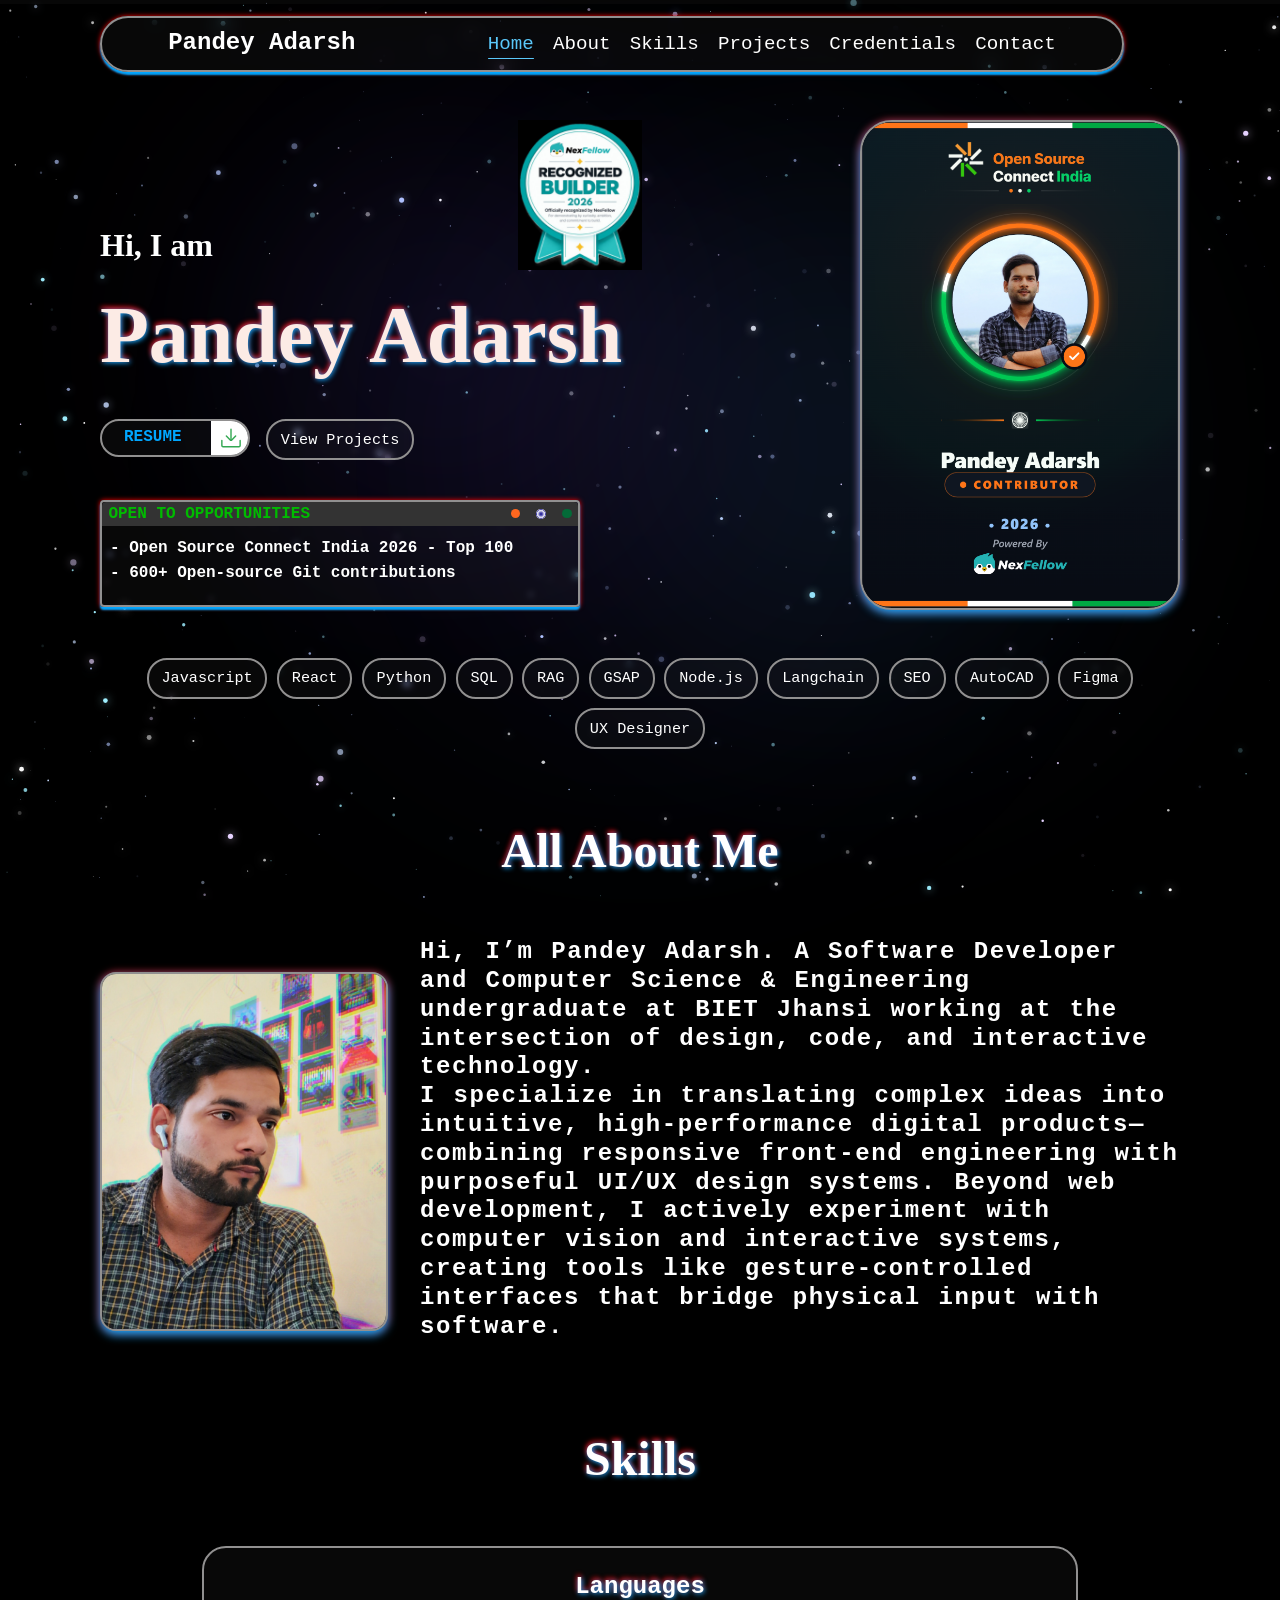
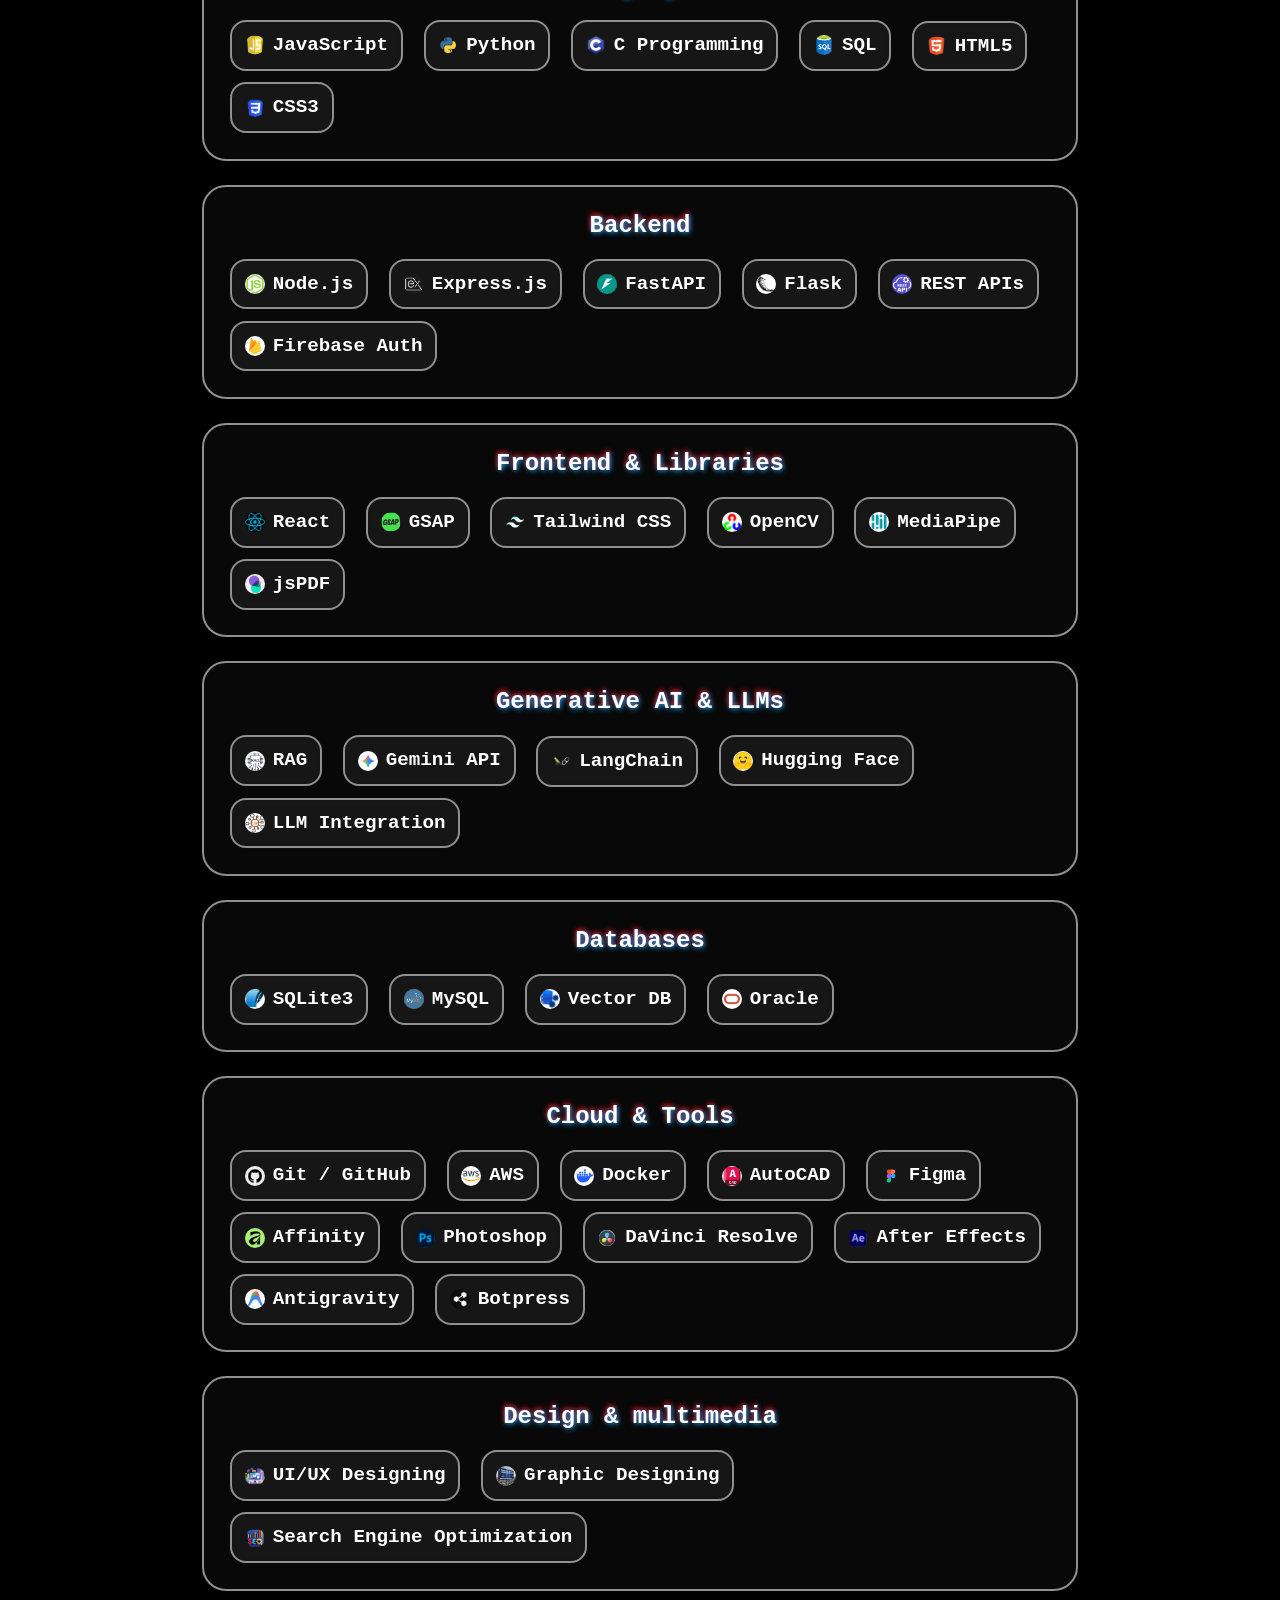
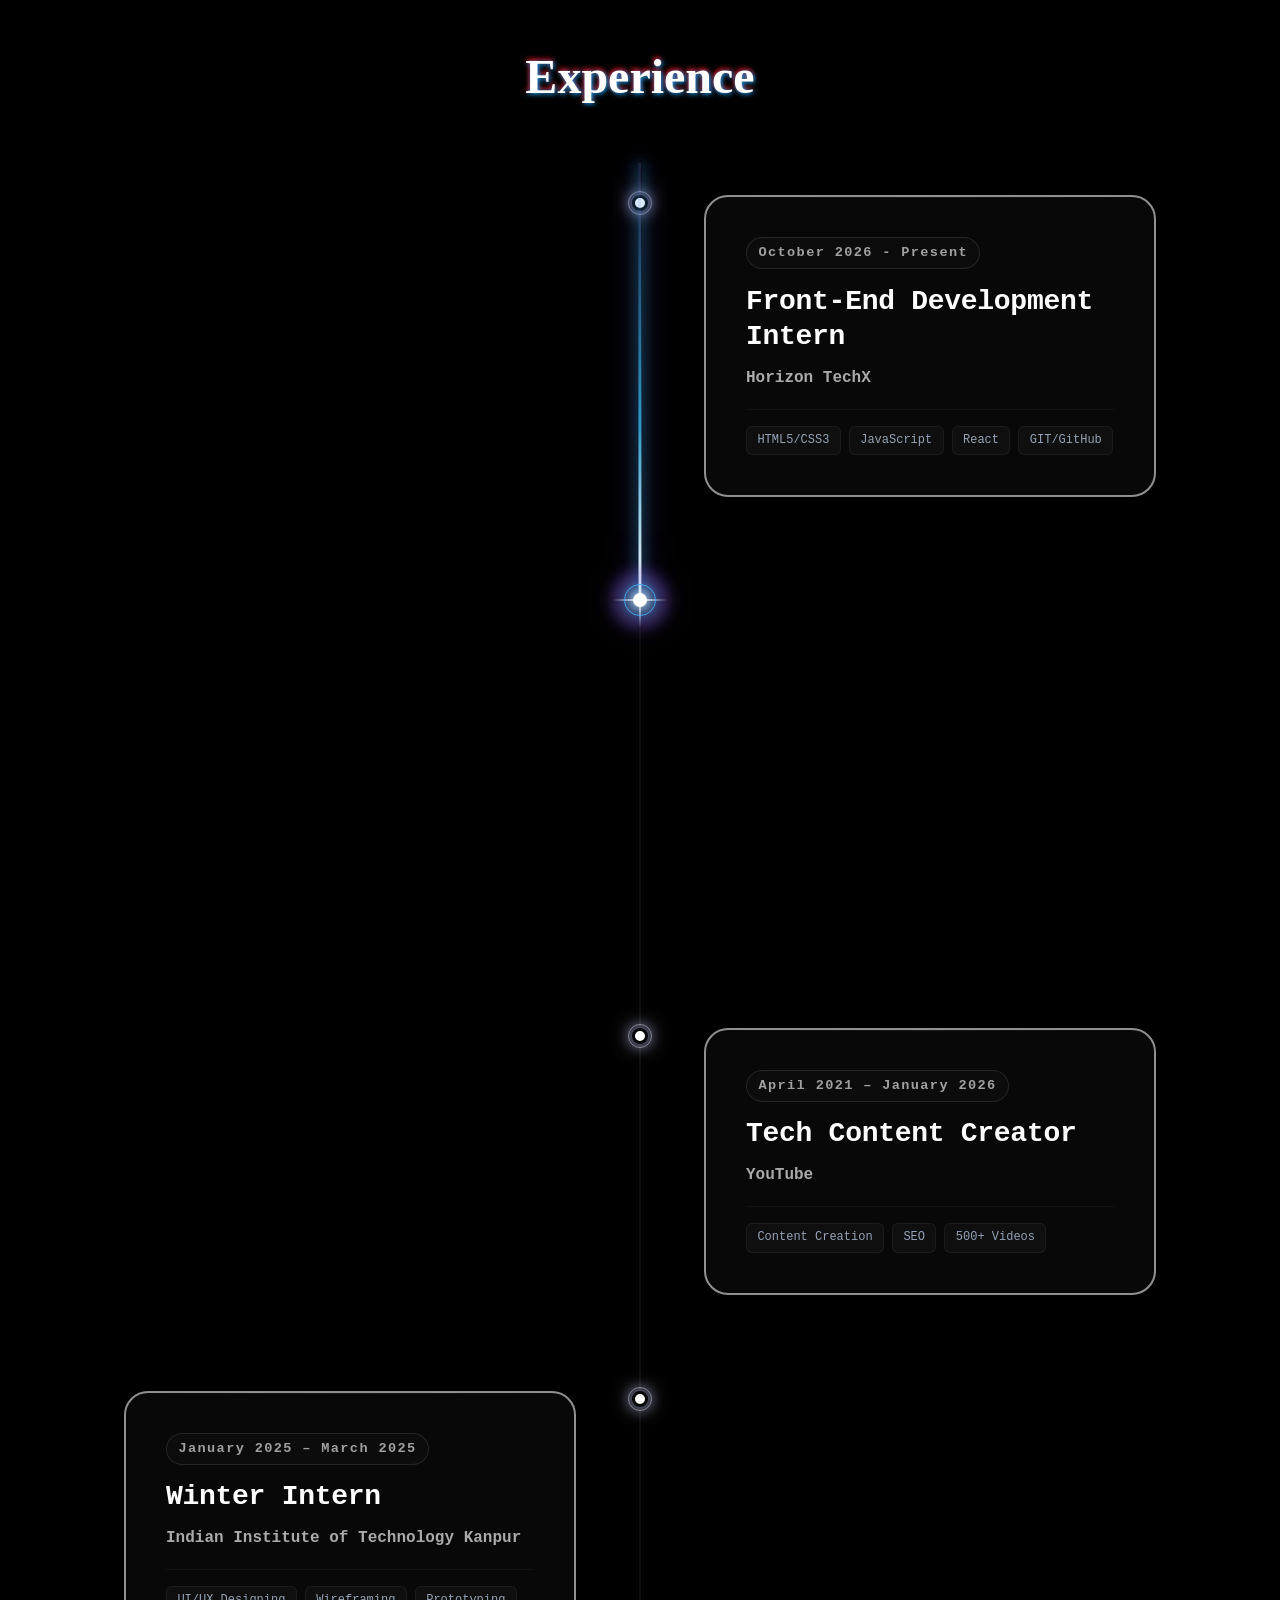
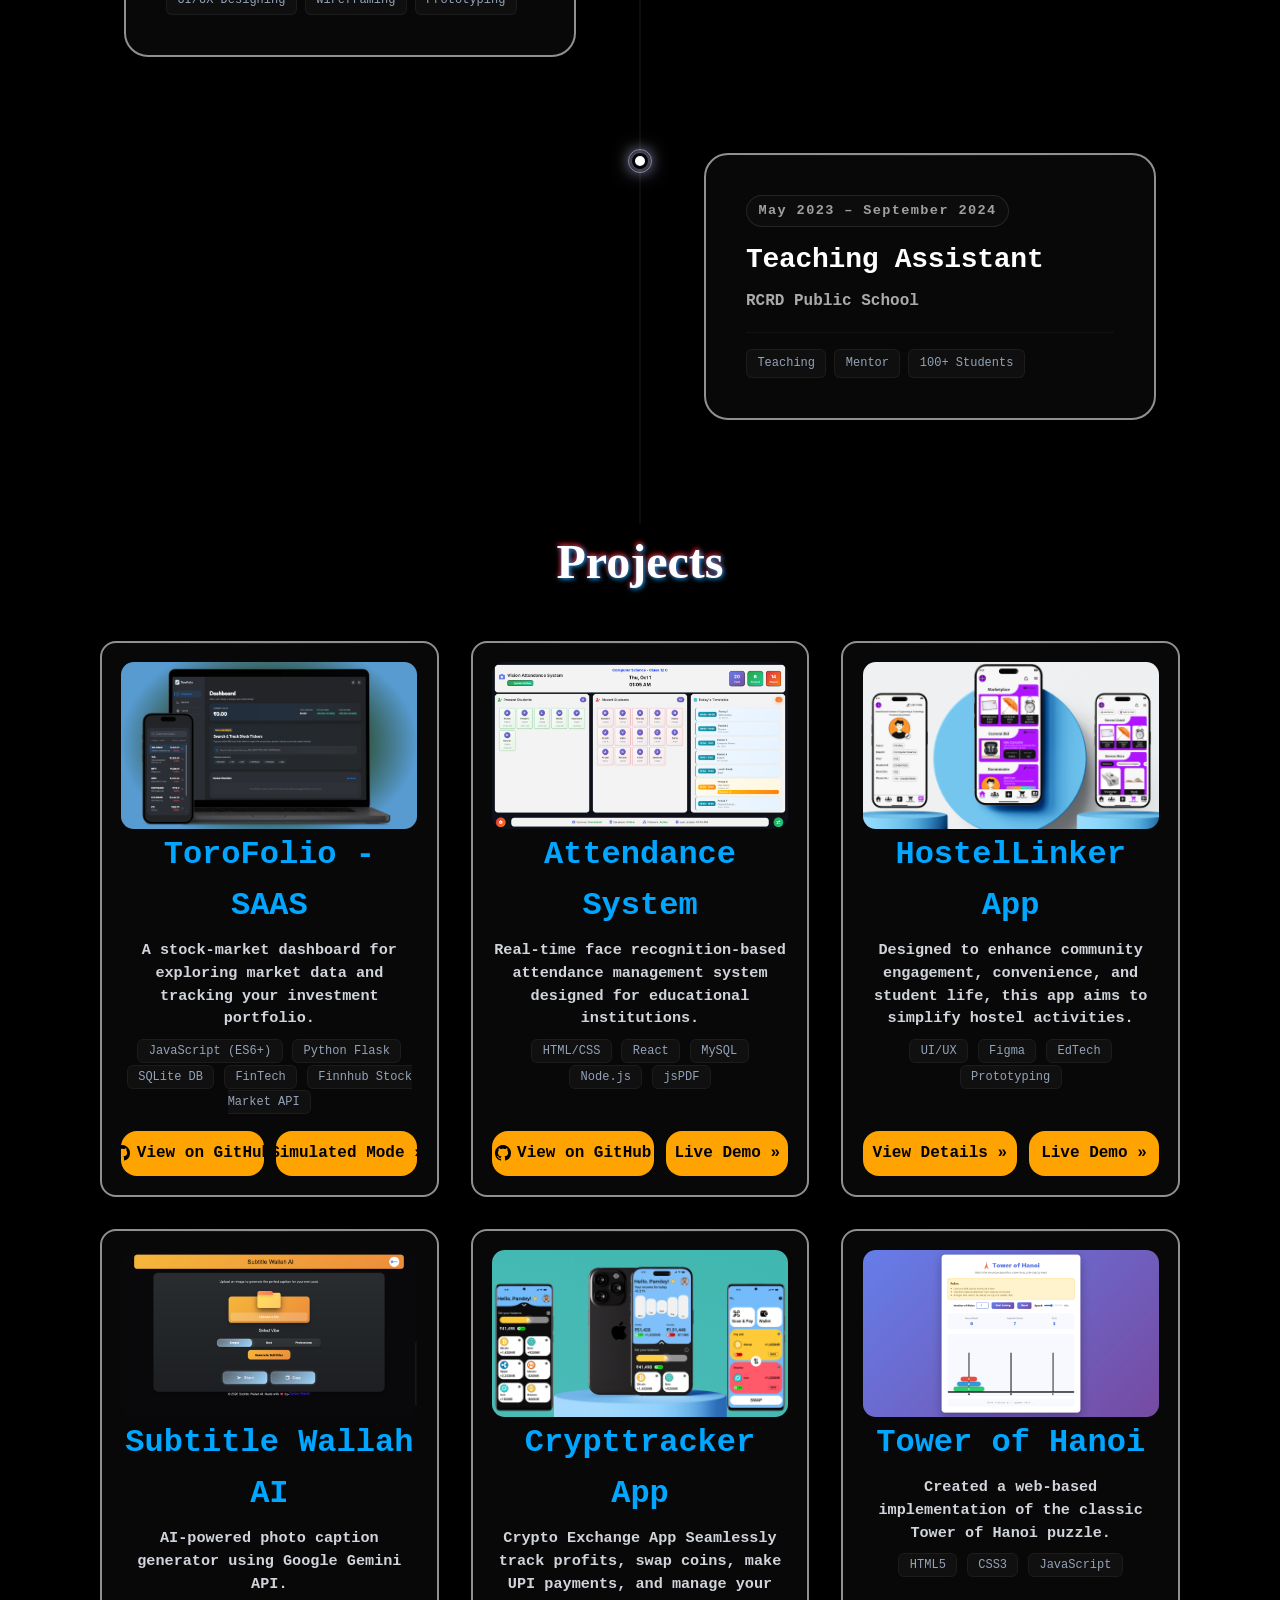
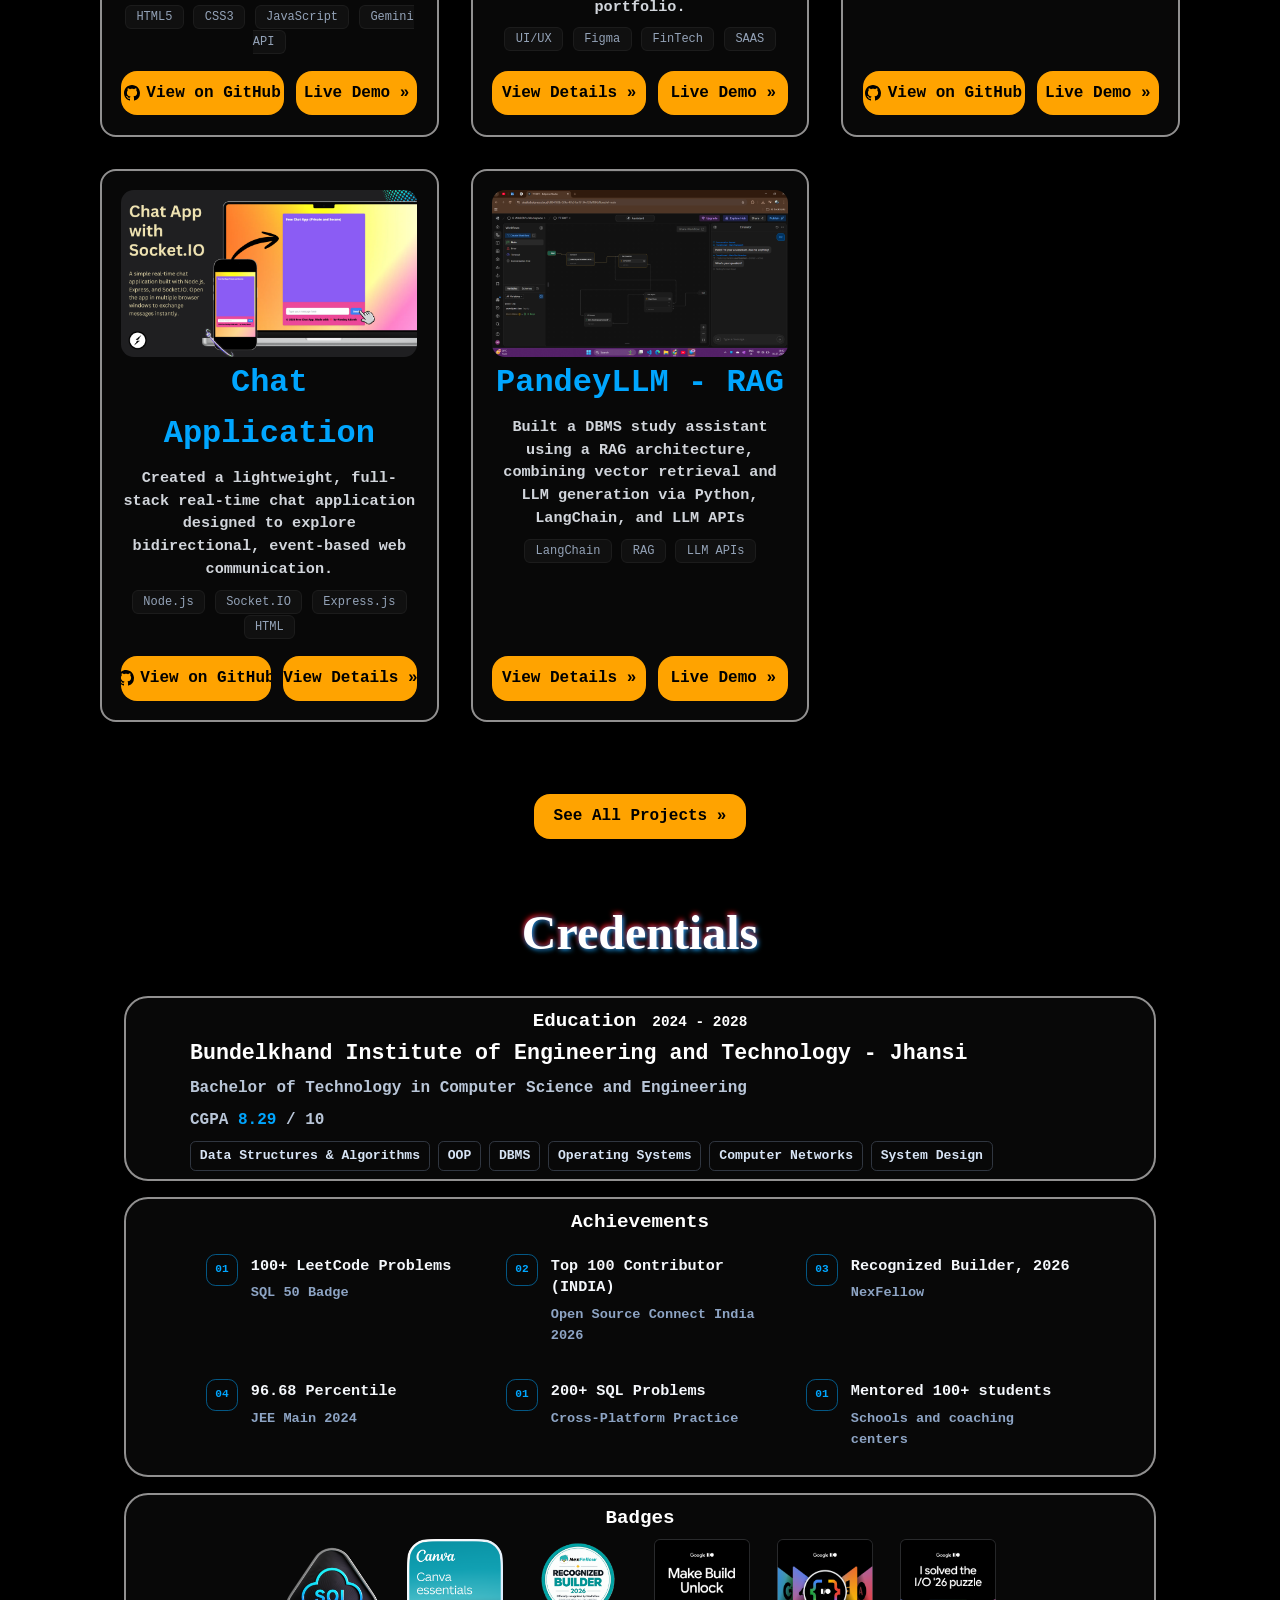
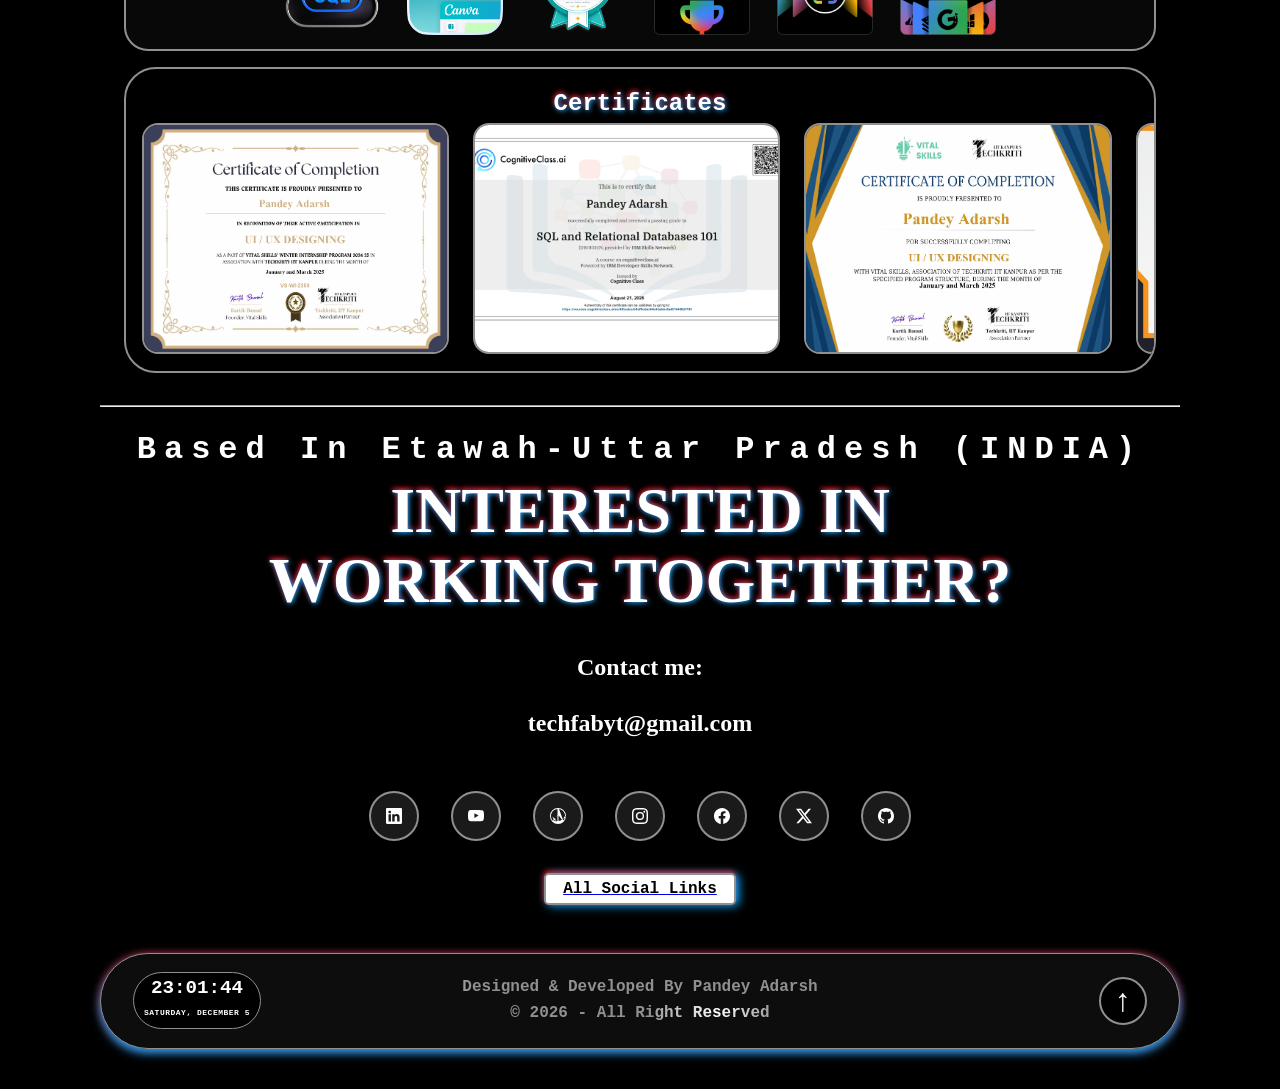
==== commit 129a3861: "final fixex" ====
--- a/index.html
+++ b/index.html
@@ -136,7 +136,7 @@
         <span class="name">Pandey Adarsh</span> <br />
 
         <div class="hero-actions">
-          <a class="button" href="https://drive.google.com/file/d/1S6dZPN159kmxozGMM1cZtCx0nROqeaz2/view?usp=sharing"
+          <a class="button" href="https://drive.google.com/file/d/1LBhssxn3J3On9qnijSHzx--F2v0Hn4aA/view?usp=sharing"
             target="_blank" rel="noopener noreferrer">
             <span class="button__text">RESUME</span>
             <span class="button__icon">
@@ -169,7 +169,7 @@
           </div>
           <div class="text"><br>
             - Open Source Connect India 2026 - Top 100 <br>
-            - Internshala Student Partner - BIET Jhansi
+            - 600+ Open-source Git contributions
           </div>
         </div>
       </div>
@@ -182,18 +182,17 @@
 
 
     <div class="tags">
-      <span>HTML5</span>
-      <span>CSS3</span>
       <span>Javascript</span>
       <span>React</span>
       <span>Python</span>
-      <span>C</span>
-      <span>Figma</span>
       <span>SQL</span>
       <span>RAG</span>
       <span>GSAP</span>
+      <span>Node.js</span>
+      <span>Langchain</span>
       <span>SEO</span>
-
+      <span>AutoCAD</span>
+      <span>Figma</span>
       <span>UX Designer</span>
     </div>
 
@@ -697,12 +696,32 @@
             <div class="tracer-core"></div>
           </div>
 
+
           <!-- Item 1 -->
           <div class="timeline-item right">
             <div class="milestone-dot"></div>
             <div class="card">
               <div class="card-glow"></div>
-              <span class="card-year">September 2026 – Present</span>
+              <span class="card-year">October 2026 - Present</span>
+              <h3 class="card-title">Front-End Development Intern</h3>
+              <p class="card-sub">Horizon TechX
+              <div class="card-tags">
+                <span class="tag">HTML5/CSS3</span>
+                <span class="tag">JavaScript</span>
+                <span class="tag">React</span>
+                <span class="tag">GIT/GitHub</span>
+
+
+              </div>
+            </div>
+          </div>
+
+          <!-- Item 1 -->
+          <div class="timeline-item left">
+            <div class="milestone-dot"></div>
+            <div class="card">
+              <div class="card-glow"></div>
+              <span class="card-year">September 2026 – October 2026</span>
               <h3 class="card-title">Open Source Contributer</h3>
               <p class="card-sub">Open Source Connect India 2026
               <div class="card-tags">
@@ -715,7 +734,7 @@
           </div>
 
           <!-- Item 2 -->
-          <div class="timeline-item left">
+          <div class="timeline-item right">
             <div class="milestone-dot"></div>
             <div class="card">
               <div class="card-glow"></div>
@@ -730,8 +749,8 @@
             </div>
           </div>
 
-          <!-- Item 3 -->
-          <div class="timeline-item right">
+
+          <!--           <div class="timeline-item right">
             <div class="milestone-dot"></div>
             <div class="card">
               <div class="card-glow"></div>
@@ -744,25 +763,11 @@
                 <span class="tag">Branding</span>
               </div>
             </div>
-          </div>
-
-          <!-- Item 4 -->
+          </div> -->
+
+
+          <!-- Item 5 -->
           <div class="timeline-item left">
-            <div class="milestone-dot"></div>
-            <div class="card">
-              <div class="card-glow"></div>
-              <span class="card-year">June 2025 – August 2025</span>
-              <h3 class="card-title">Content Writer</h3>
-              <p class="card-sub">Earth5R</p>
-              <div class="card-tags">
-                <span class="tag">Content Writing</span>
-                <span class="tag">Research</span>
-              </div>
-            </div>
-          </div>
-
-          <!-- Item 5 -->
-          <div class="timeline-item right">
             <div class="milestone-dot"></div>
             <div class="card">
               <div class="card-glow"></div>
@@ -778,7 +783,7 @@
           </div>
 
           <!-- Item 6 -->
-          <div class="timeline-item left">
+          <div class="timeline-item right">
             <div class="milestone-dot"></div>
             <div class="card">
               <div class="card-glow"></div>
@@ -800,8 +805,6 @@
       </div>
 
   </section>
-
-  <!-- Certificates Section -->
 
   </div>
   </div>
@@ -960,6 +963,32 @@
         </div>
       </div>
 
+      <div class="card">
+        <div class="card-glow"></div>
+
+        <img src="project img\tower of hanoi.png" alt="Tower of Hanoi" />
+        <h3>Tower of Hanoi</h3>
+        <p class="project-description"> Created a web-based implementation of the classic Tower of Hanoi puzzle.</p>
+        <div class="card-tags-projects">
+          <span class="tag">HTML5</span>
+          <span class="tag">CSS3</span>
+          <span class="tag">JavaScript</span>
+        </div>
+        <div class="project-actions">
+          <a class="custom-button" href="https://github.com/AdarshP521/Tower-of-Hanoi" target="_blank"
+            rel="noopener noreferrer">
+            <svg class="github-button-icon" aria-hidden="true" viewBox="0 0 16 16" fill="currentColor"
+              xmlns="http://www.w3.org/2000/svg">
+              <path
+                d="M8 0C3.58 0 0 3.58 0 8c0 3.54 2.29 6.53 5.47 7.59.4.07.55-.17.55-.38 0-.19-.01-.82-.01-1.49-2.01.37-2.53-.49-2.69-.94-.09-.23-.48-.94-.82-1.13-.28-.15-.68-.52-.01-.53.63-.01 1.08.58 1.23.82.72 1.21 1.87.87 2.33.66.07-.52.28-.87.51-1.07-1.78-.2-3.64-.89-3.64-3.95 0-.87.31-1.59.82-2.15-.08-.2-.36-1.02.08-2.12 0 0 .67-.21 2.2.82.64-.18 1.32-.27 2-.27s1.36.09 2 .27c1.53-1.04 2.2-.82 2.2-.82.44 1.1.16 1.92.08 2.12.51.56.82 1.27.82 2.15 0 3.07-1.87 3.75-3.65 3.95.29.25.54.73.54 1.48 0 1.07-.01 1.93-.01 2.2 0 .21.15.46.55.38A8.01 8.01 0 0 0 16 8c0-4.42-3.58-8-8-8">
+              </path>
+            </svg>
+            View on GitHub
+          </a>
+          <a class="custom-button" href="https://adarshp521.github.io/Tower-of-Hanoi/" target="_blank"
+            rel="noopener noreferrer">Live Demo</Details> &raquo;</a>
+        </div>
+      </div>
 
 
       <div class="card">
@@ -991,47 +1020,22 @@
         </div>
       </div>
 
+
+
+
+
+
       <div class="card">
         <div class="card-glow"></div>
 
-        <img src="project img\tower of hanoi.png" alt="Tower of Hanoi" />
-        <h3>Tower of Hanoi</h3>
-        <p class="project-description"> Created a web-based implementation of the classic Tower of Hanoi puzzle.</p>
+        <img src="project img\bot press bot.png" alt="Pandey's BOT" />
+        <h3>PandeyLLM - RAG</h3>
+        <p class="project-description">Built a DBMS study assistant using a RAG architecture, combining vector retrieval
+          and LLM generation via Python, LangChain, and LLM APIs</p>
         <div class="card-tags-projects">
-          <span class="tag">HTML5</span>
-          <span class="tag">CSS3</span>
-          <span class="tag">JavaScript</span>
-        </div>
-        <div class="project-actions">
-          <a class="custom-button" href="https://github.com/AdarshP521/Tower-of-Hanoi" target="_blank"
-            rel="noopener noreferrer">
-            <svg class="github-button-icon" aria-hidden="true" viewBox="0 0 16 16" fill="currentColor"
-              xmlns="http://www.w3.org/2000/svg">
-              <path
-                d="M8 0C3.58 0 0 3.58 0 8c0 3.54 2.29 6.53 5.47 7.59.4.07.55-.17.55-.38 0-.19-.01-.82-.01-1.49-2.01.37-2.53-.49-2.69-.94-.09-.23-.48-.94-.82-1.13-.28-.15-.68-.52-.01-.53.63-.01 1.08.58 1.23.82.72 1.21 1.87.87 2.33.66.07-.52.28-.87.51-1.07-1.78-.2-3.64-.89-3.64-3.95 0-.87.31-1.59.82-2.15-.08-.2-.36-1.02.08-2.12 0 0 .67-.21 2.2.82.64-.18 1.32-.27 2-.27s1.36.09 2 .27c1.53-1.04 2.2-.82 2.2-.82.44 1.1.16 1.92.08 2.12.51.56.82 1.27.82 2.15 0 3.07-1.87 3.75-3.65 3.95.29.25.54.73.54 1.48 0 1.07-.01 1.93-.01 2.2 0 .21.15.46.55.38A8.01 8.01 0 0 0 16 8c0-4.42-3.58-8-8-8">
-              </path>
-            </svg>
-            View on GitHub
-          </a>
-          <a class="custom-button" href="https://adarshp521.github.io/Tower-of-Hanoi/" target="_blank"
-            rel="noopener noreferrer">Live Demo</Details> &raquo;</a>
-        </div>
-      </div>
-
-
-
-
-      <div class="card">
-        <div class="card-glow"></div>
-
-        <img src="project img\bot press bot.png" alt="Pandey's BOT" />
-        <h3>TF BOT - RAG</h3>
-        <p class="project-description">AI-powered chatbot built using Botpress.</p>
-        <div class="card-tags-projects">
-          <span class="tag">Botpress</span>
+          <span class="tag">LangChain</span>
           <span class="tag">RAG</span>
-          <span class="tag">Logic</span>
-          <span class="tag">Prototyping</span>
+          <span class="tag">LLM APIs</span>
         </div>
         <div class="project-actions">
           <a class="custom-button"
@@ -1065,8 +1069,8 @@
           <h3>Education</h3>
           <span class="education-years">2024 - 2028</span>
         </div>
-        <h4>BIET Jhansi</h4>
-        <p class="education-degree">B.Tech, Computer Science and Engineering</p>
+        <h4>Bundelkhand Institute of Engineering and Technology - Jhansi</h4>
+        <p class="education-degree">Bachelor of Technology in Computer Science and Engineering</p>
         <p class="education-score">CGPA <strong>8.29</strong> / 10</p>
         <div class="education-topics" aria-label="Relevant coursework">
           <span>Data Structures &amp; Algorithms</span>
@@ -1085,13 +1089,13 @@
             <span class="achievement-icon" aria-hidden="true">01</span>
             <div>
               <h4>100+ LeetCode Problems</h4>
-              <p>SQL 50 Badge | 50-Day Streak Badge</p>
+              <p>SQL 50 Badge</p>
             </div>
           </article>
           <article class="achievement-item">
             <span class="achievement-icon" aria-hidden="true">02</span>
             <div>
-              <h4>Top 100 Contributor</h4>
+              <h4>Top 100 Contributor (INDIA)</h4>
               <p>Open Source Connect India 2026</p>
             </div>
           </article>
@@ -1109,6 +1113,20 @@
               <p>JEE Main 2024</p>
             </div>
           </article>
+          <article class="achievement-item">
+            <span class="achievement-icon" aria-hidden="true">01</span>
+            <div>
+              <h4>200+ SQL Problems</h4>
+              <p>Cross-Platform Practice</p>
+            </div>
+          </article>
+          <article class="achievement-item">
+            <span class="achievement-icon" aria-hidden="true">01</span>
+            <div>
+              <h4>Mentored 100+ students</h4>
+              <p>Schools and coaching centers</p>
+            </div>
+          </article>
         </div>
       </div>
     </div>
@@ -1117,8 +1135,7 @@
 
 
   <!-- badge section -->
-
-  <div class="skill-category">
+  <div class="badges">
     <h3>Badges</h3>
     <div class="badge-grid">
       <div class="icon-item-badge">
@@ -1143,12 +1160,8 @@
           class="badgeimg">
       </div>
     </div>
-
   </div>
 
-  </div>
-
-  </section>
 
 
   <!-- <div class="hr">
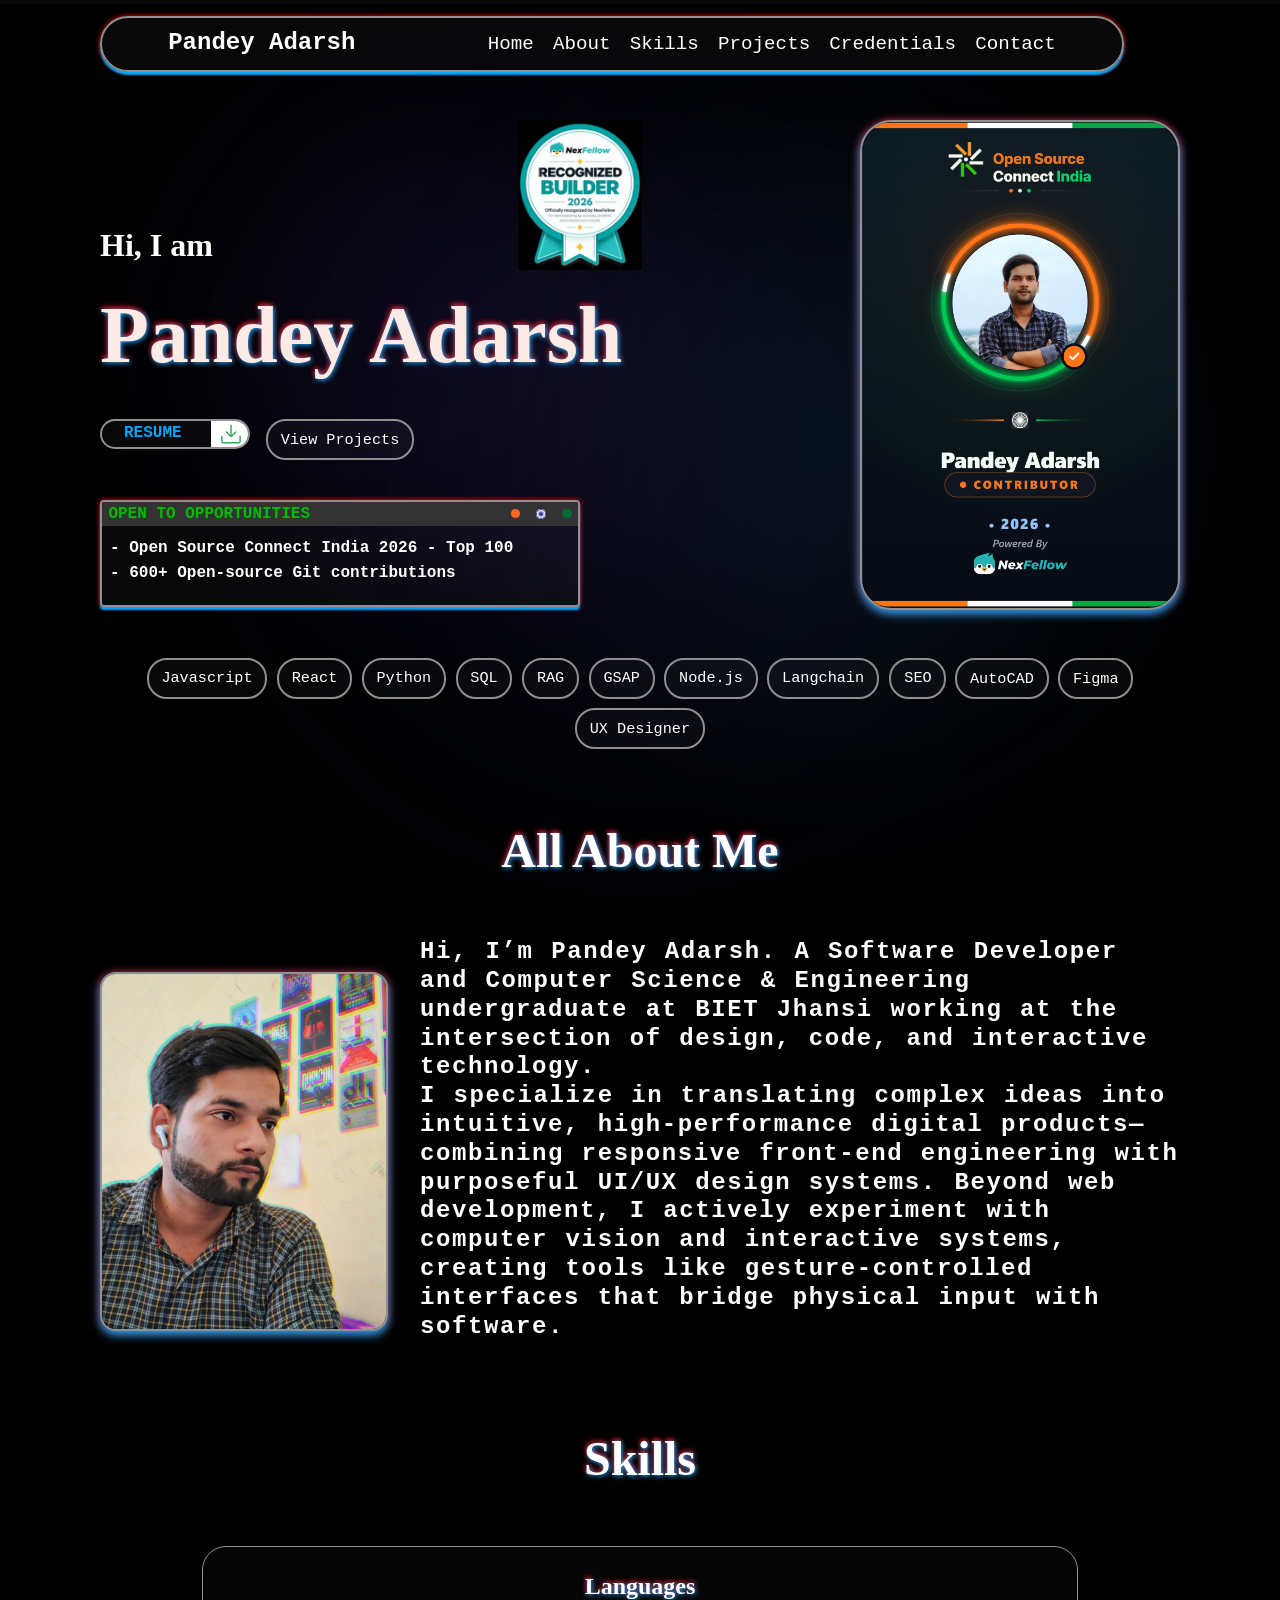
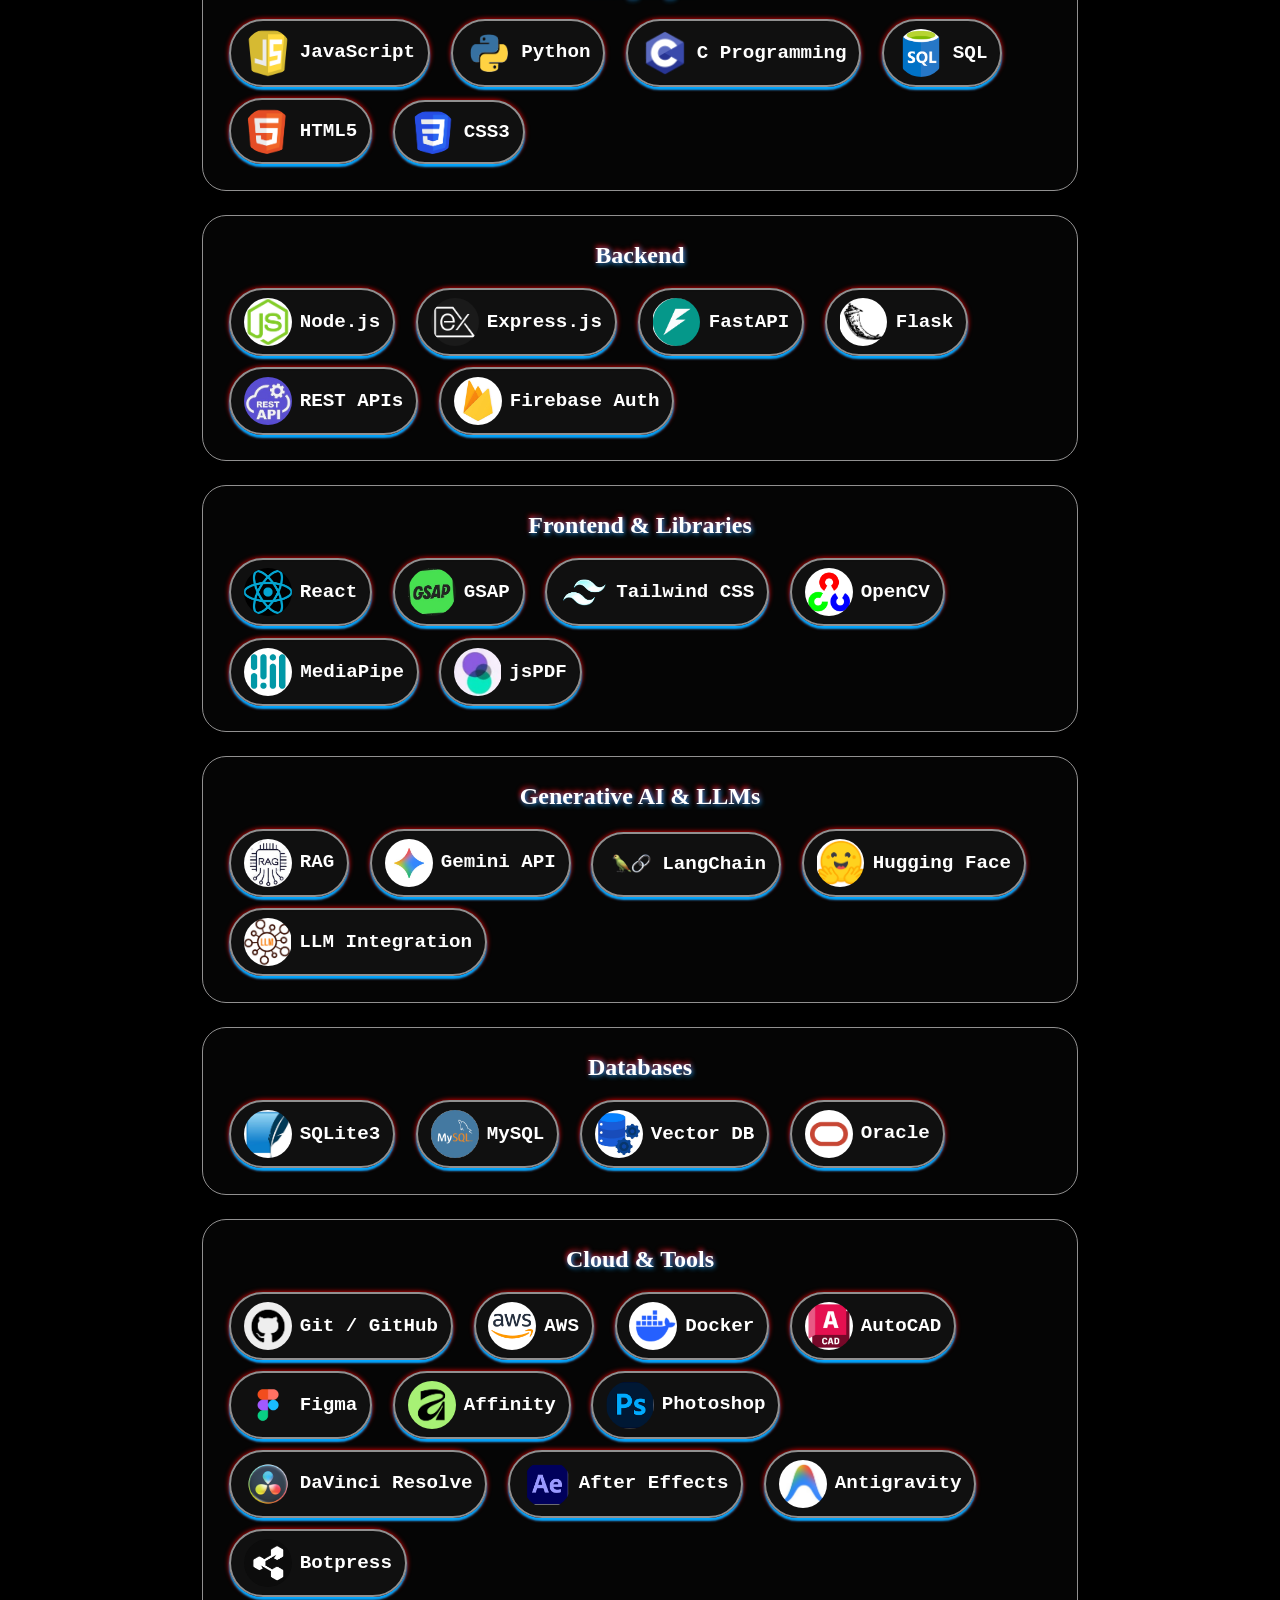
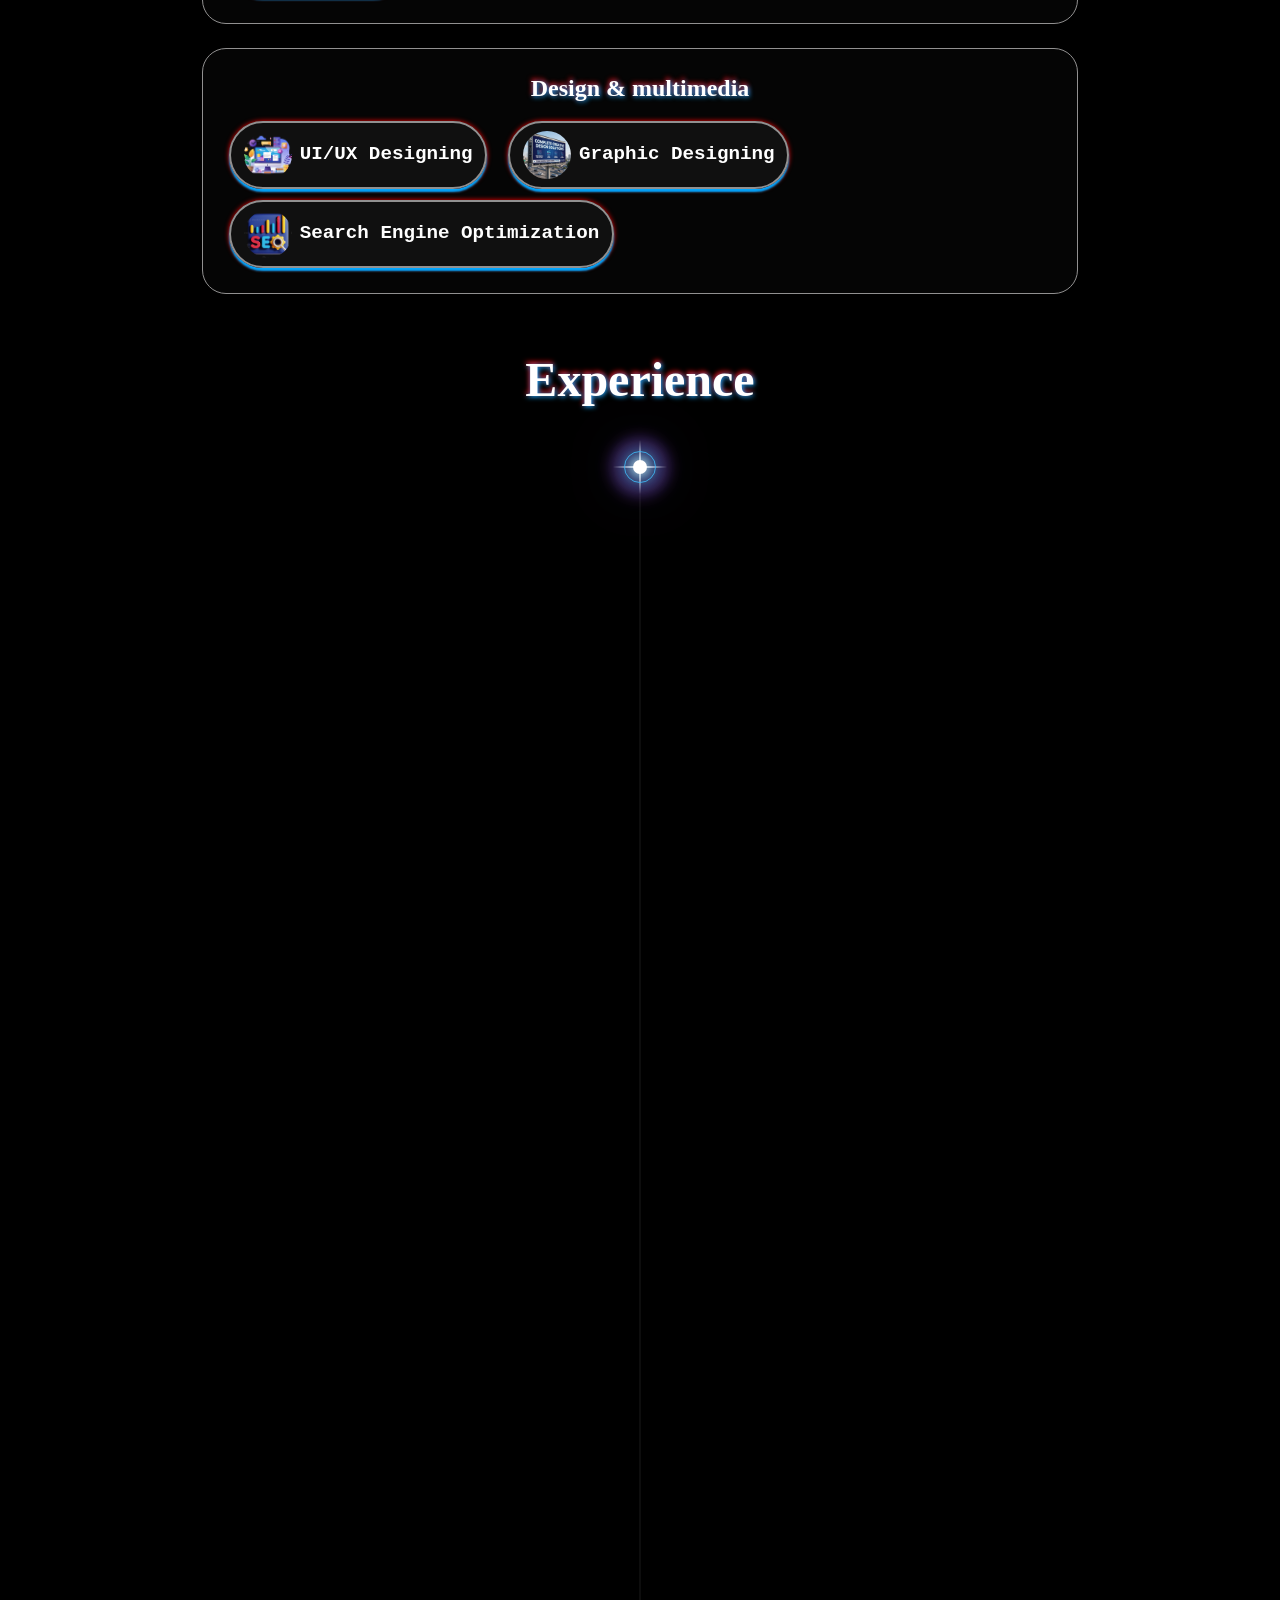
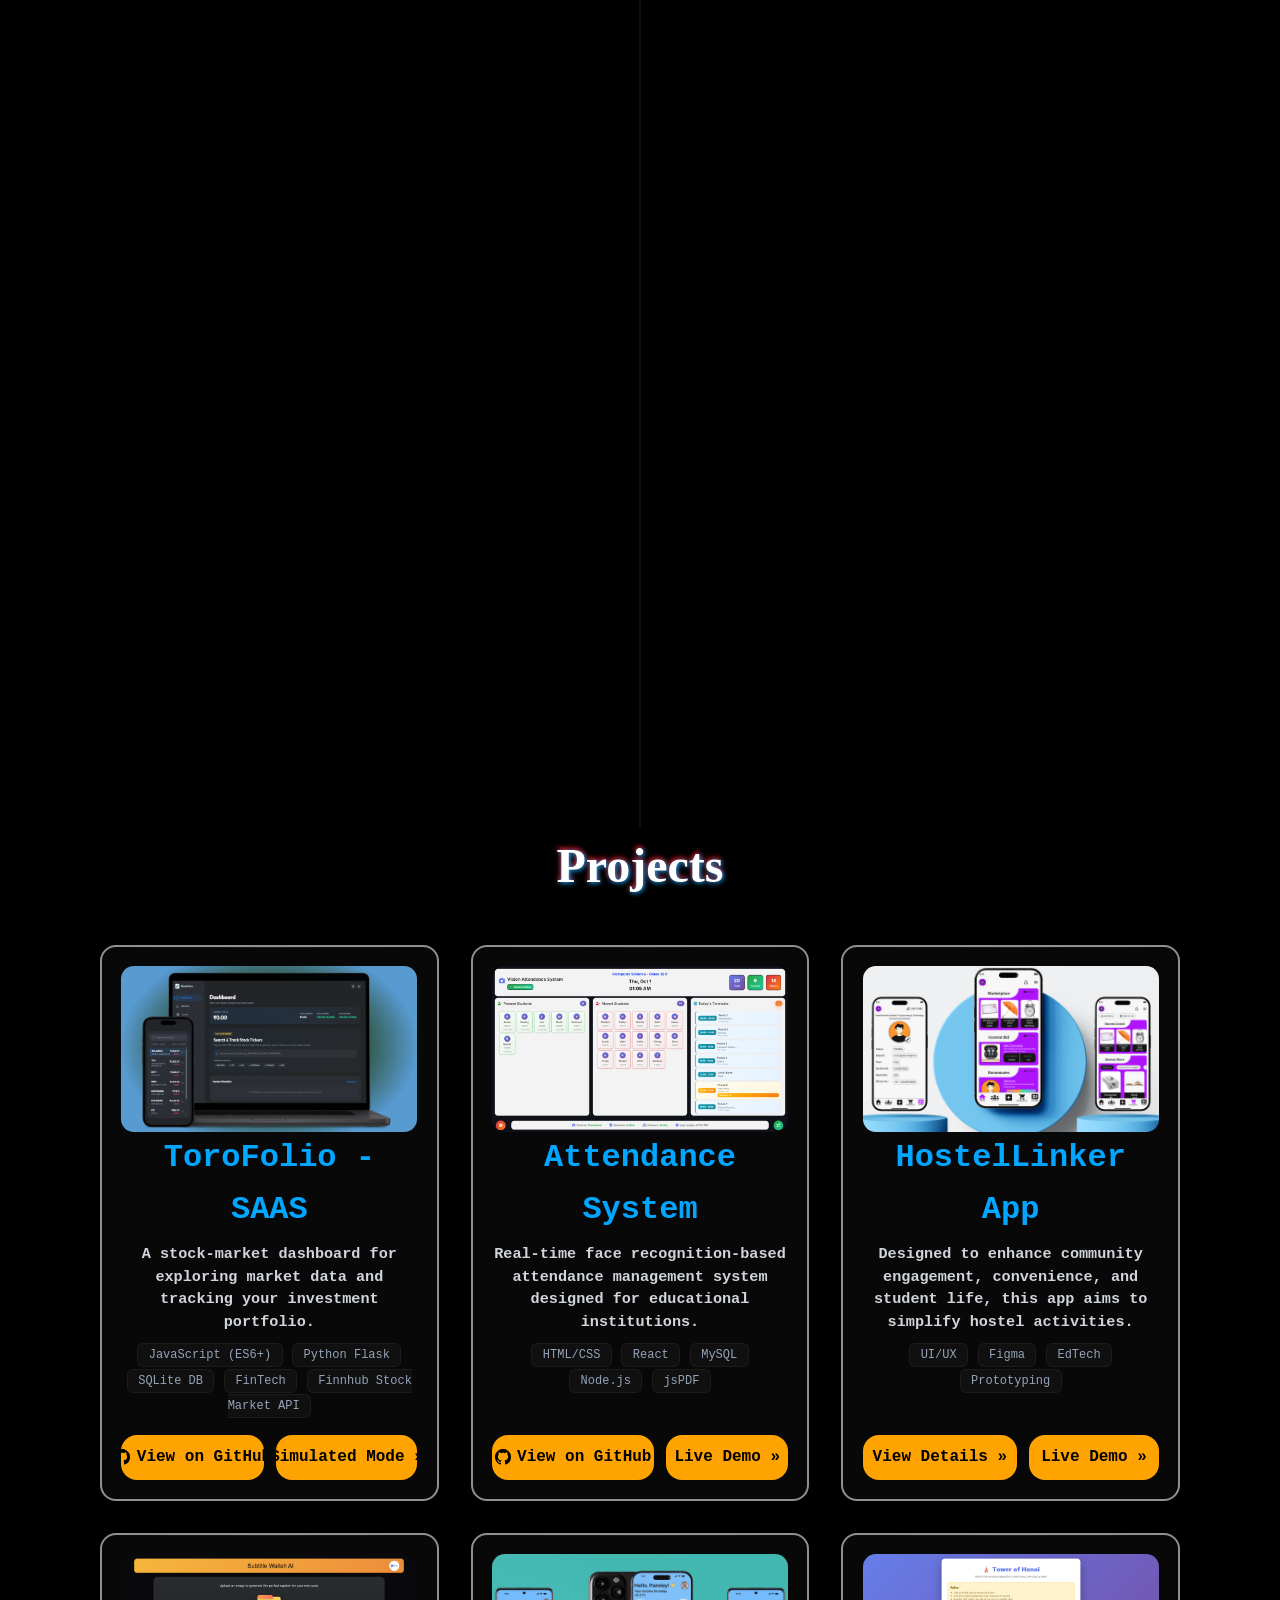
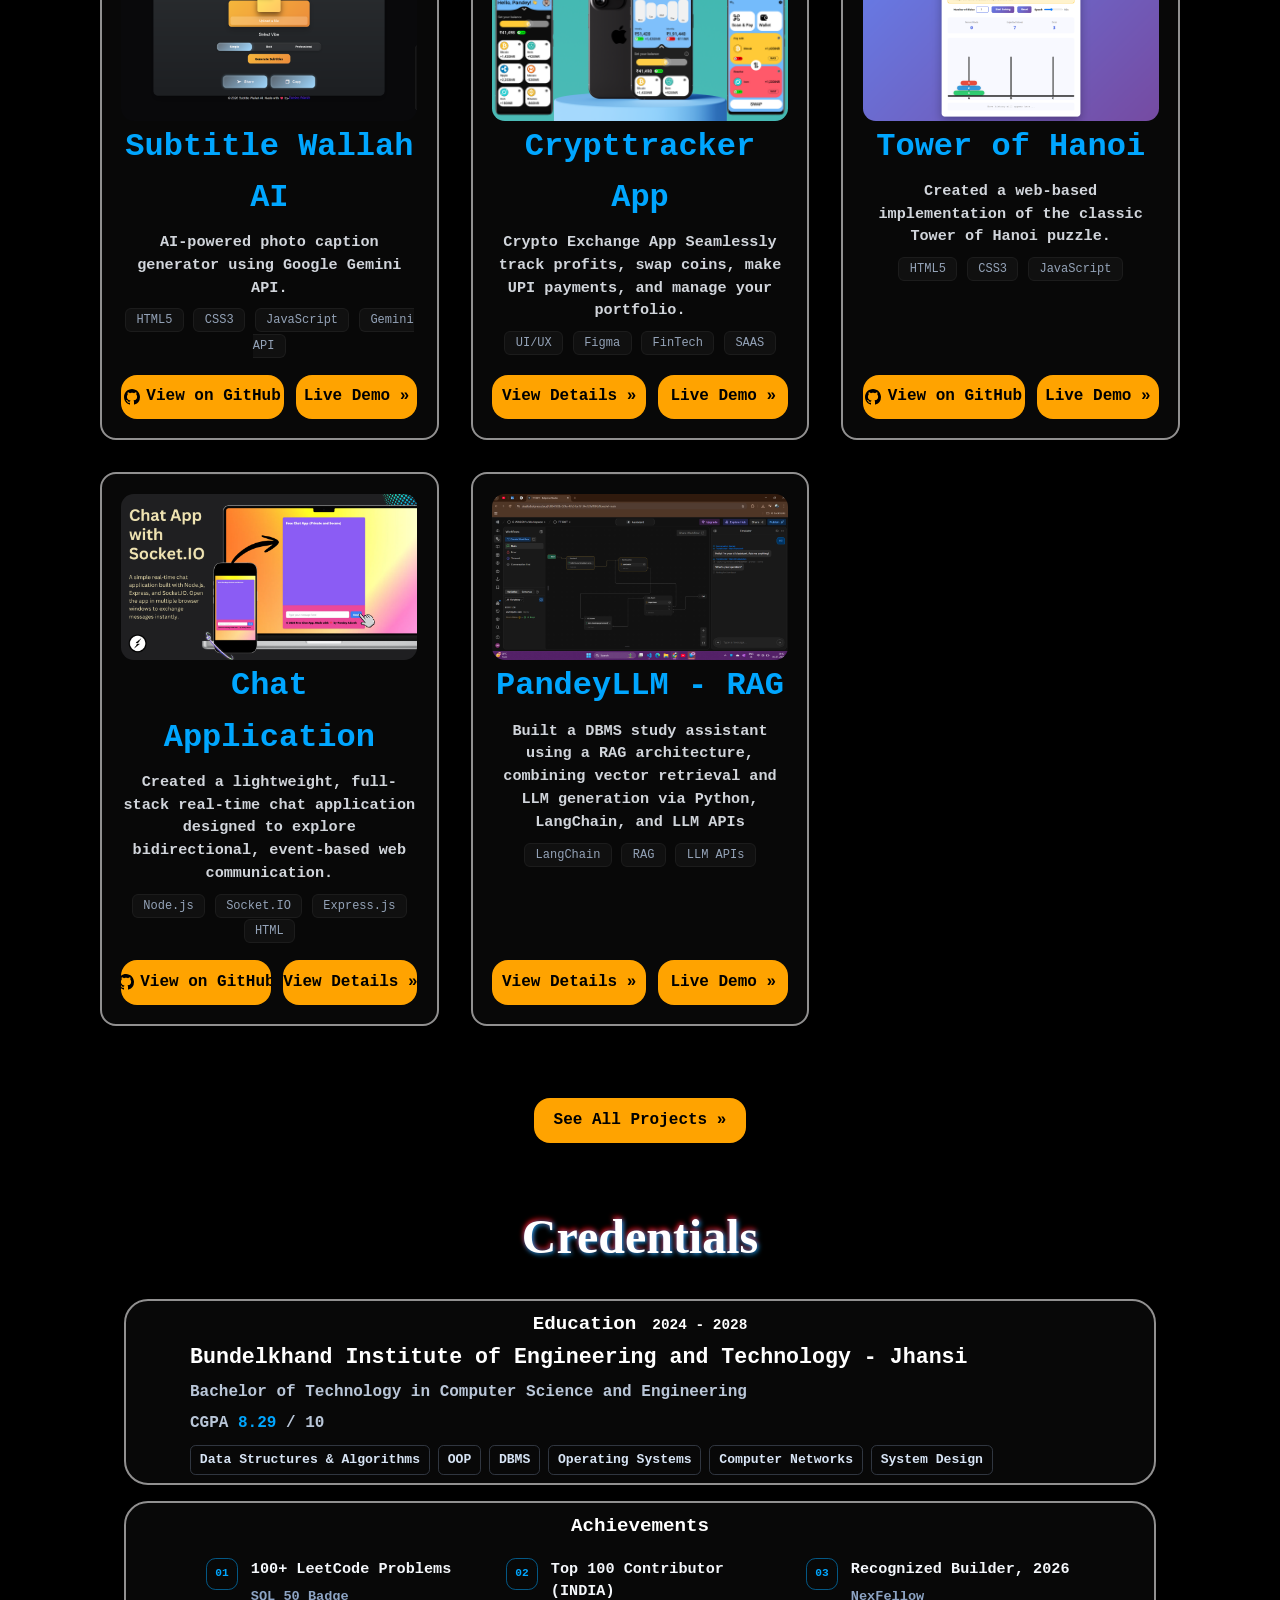
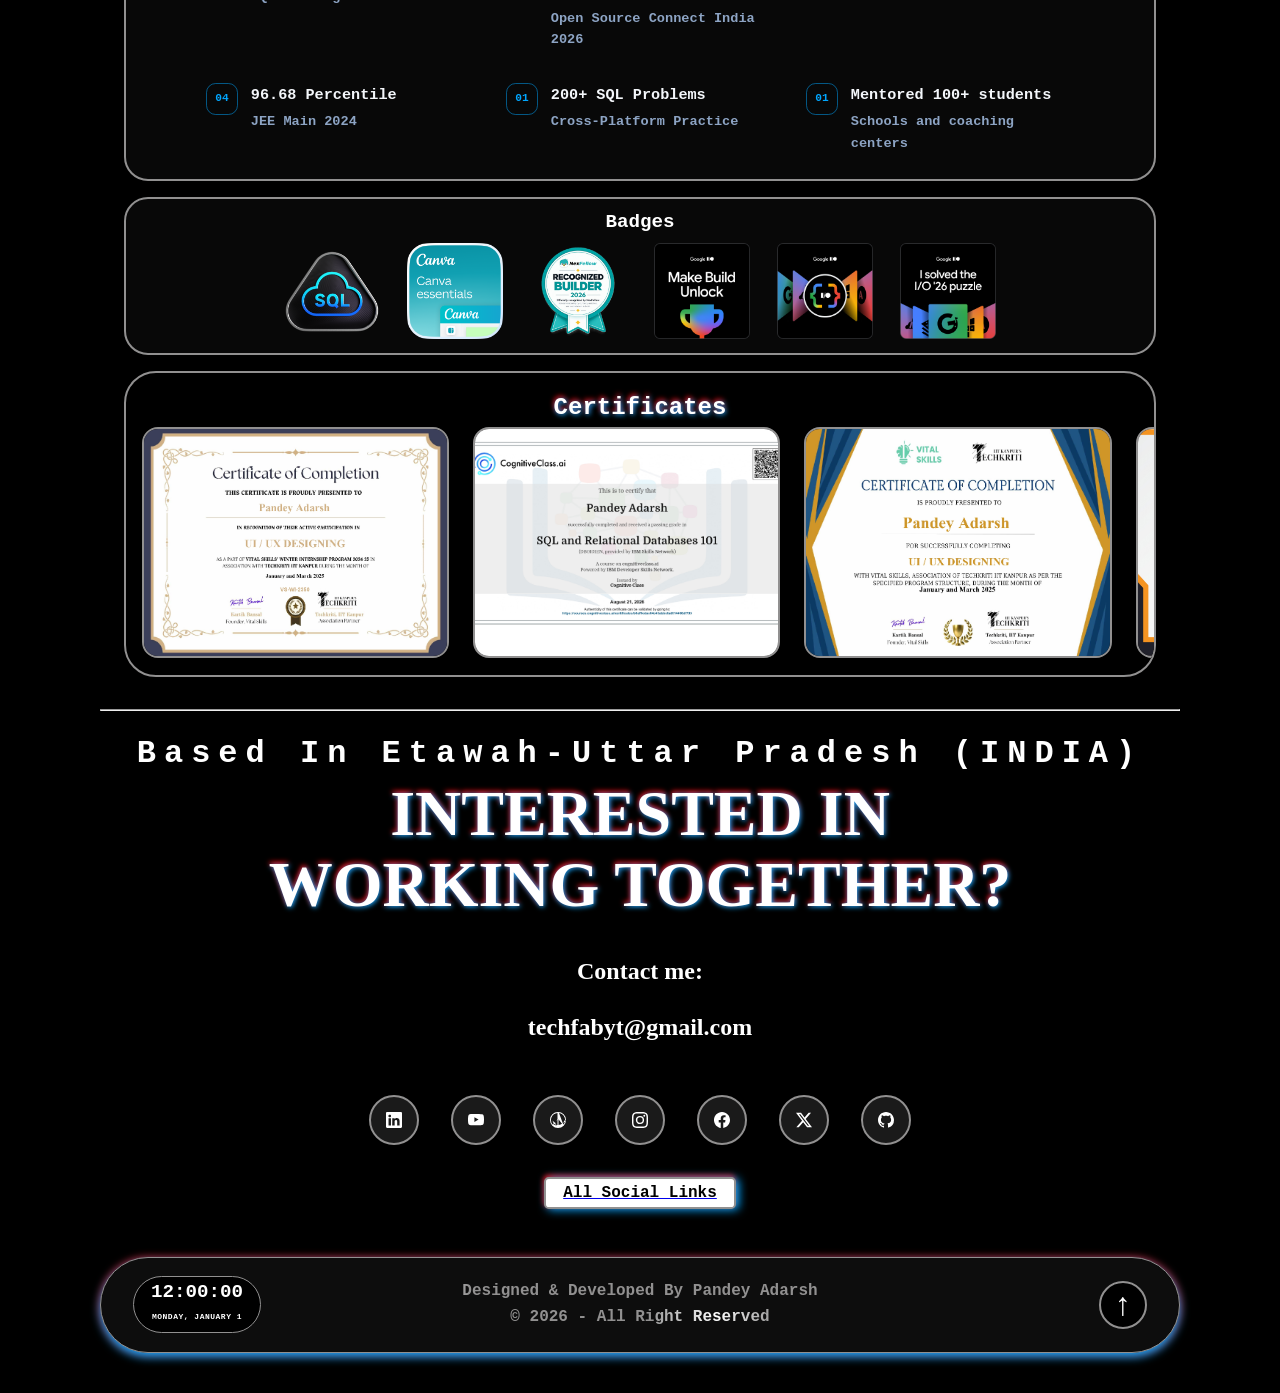
==== commit c4d730b8: "Merge branch 'my-safe-backup'" ====
--- a/index.html
+++ b/index.html
@@ -670,6 +670,7 @@
         </div>
       </div>
 
+    </div>
 
   </section>
 
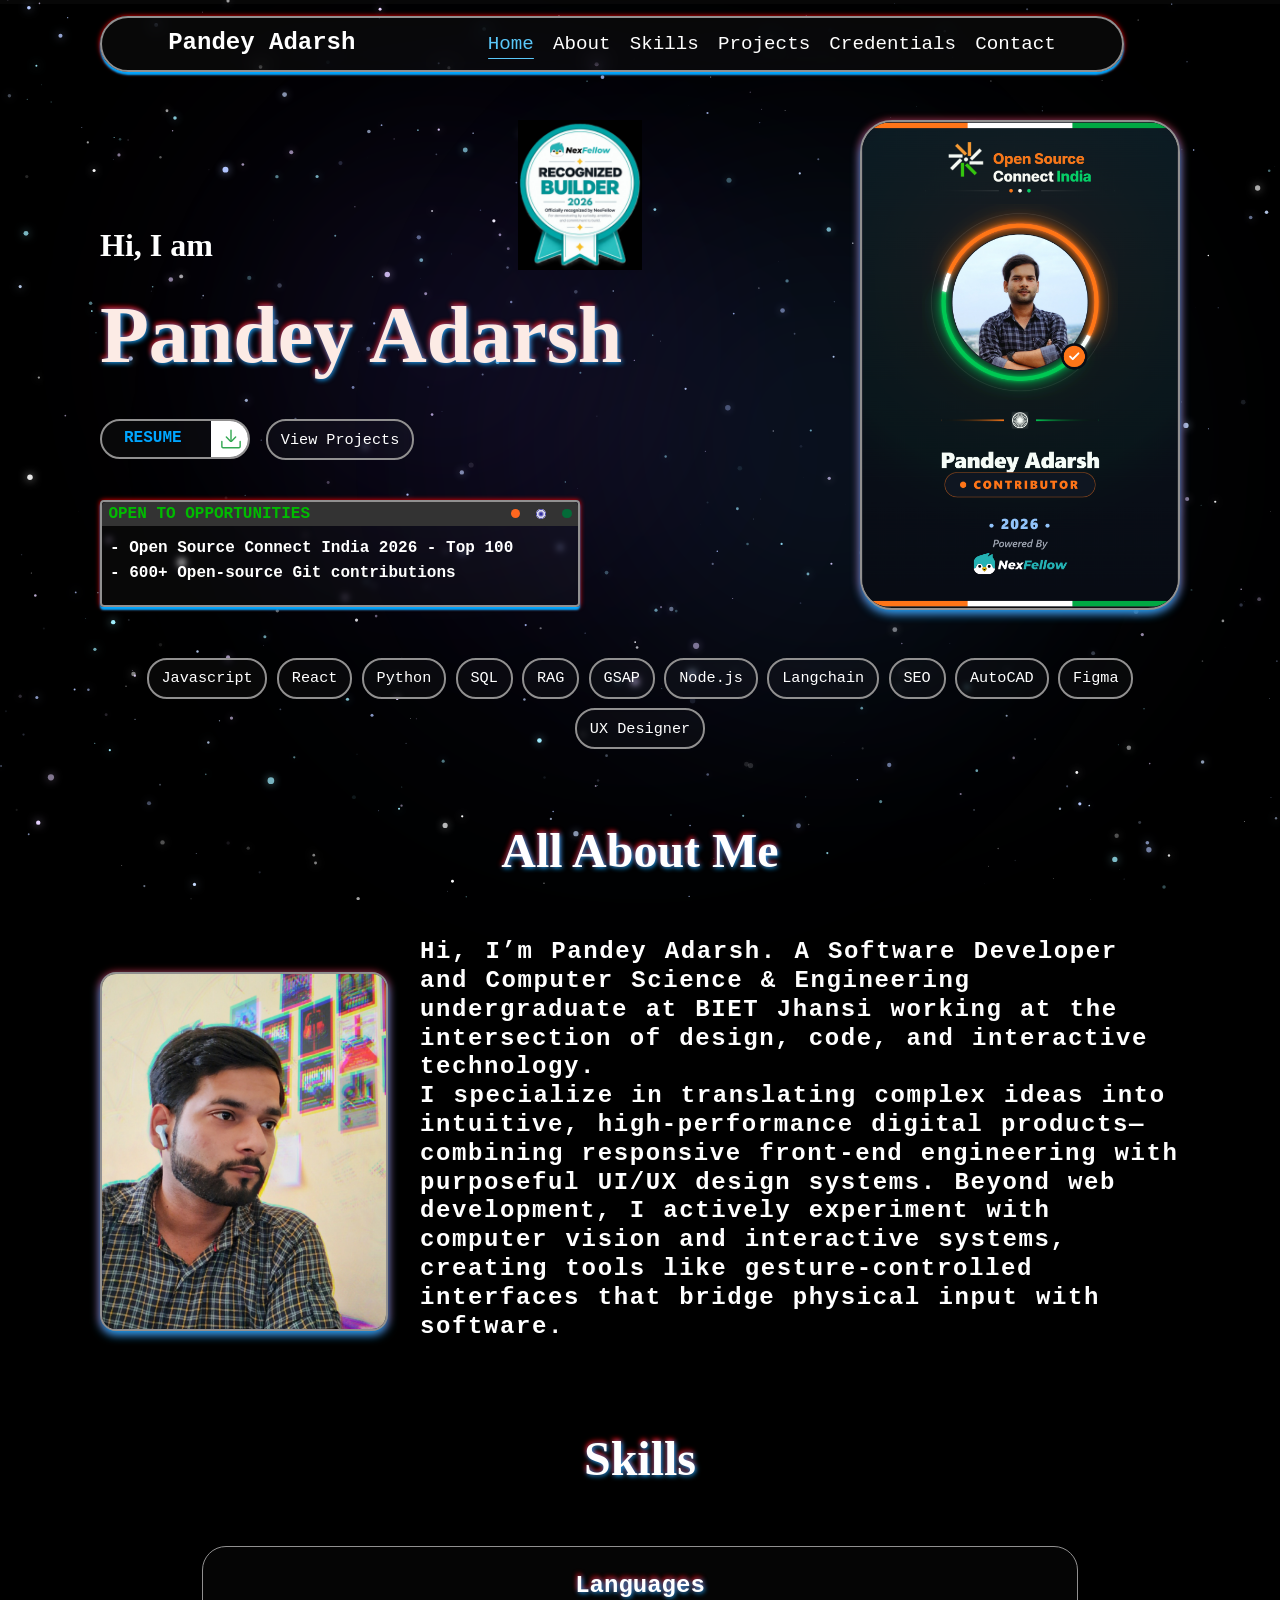
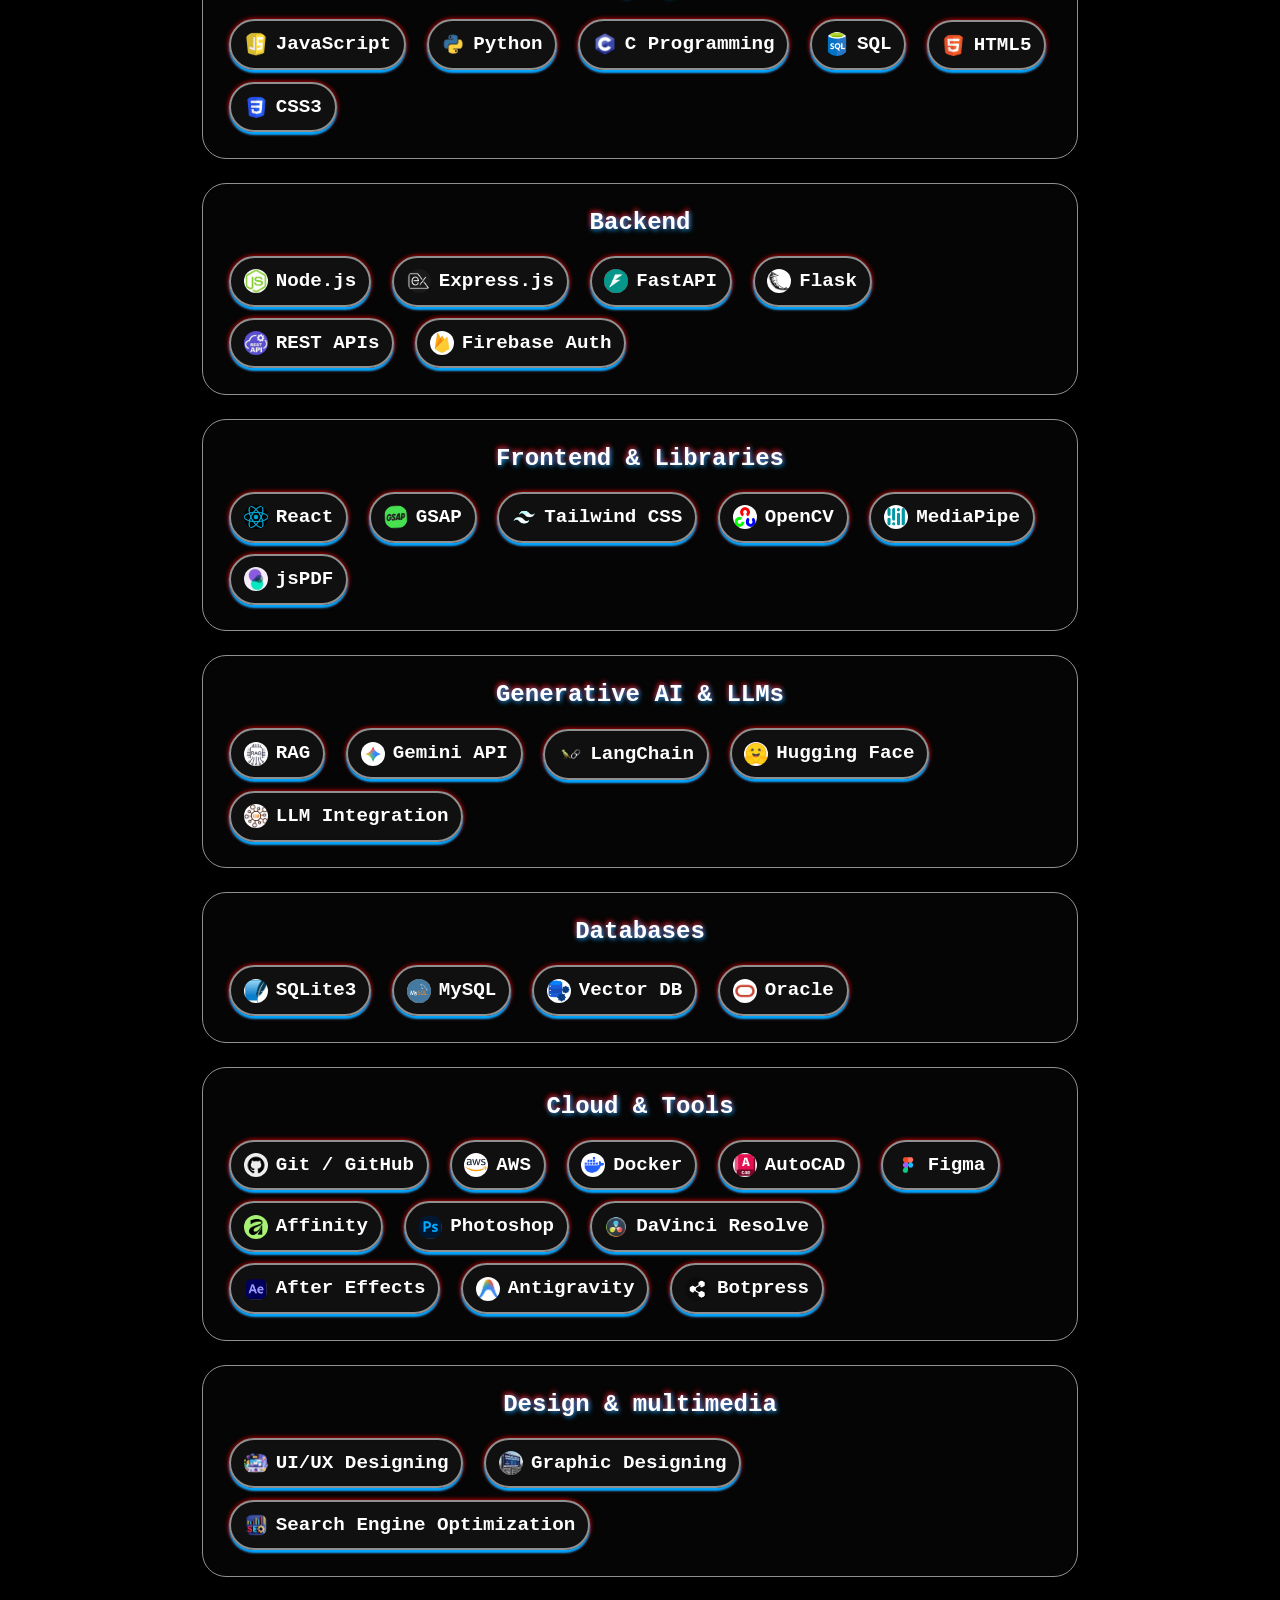
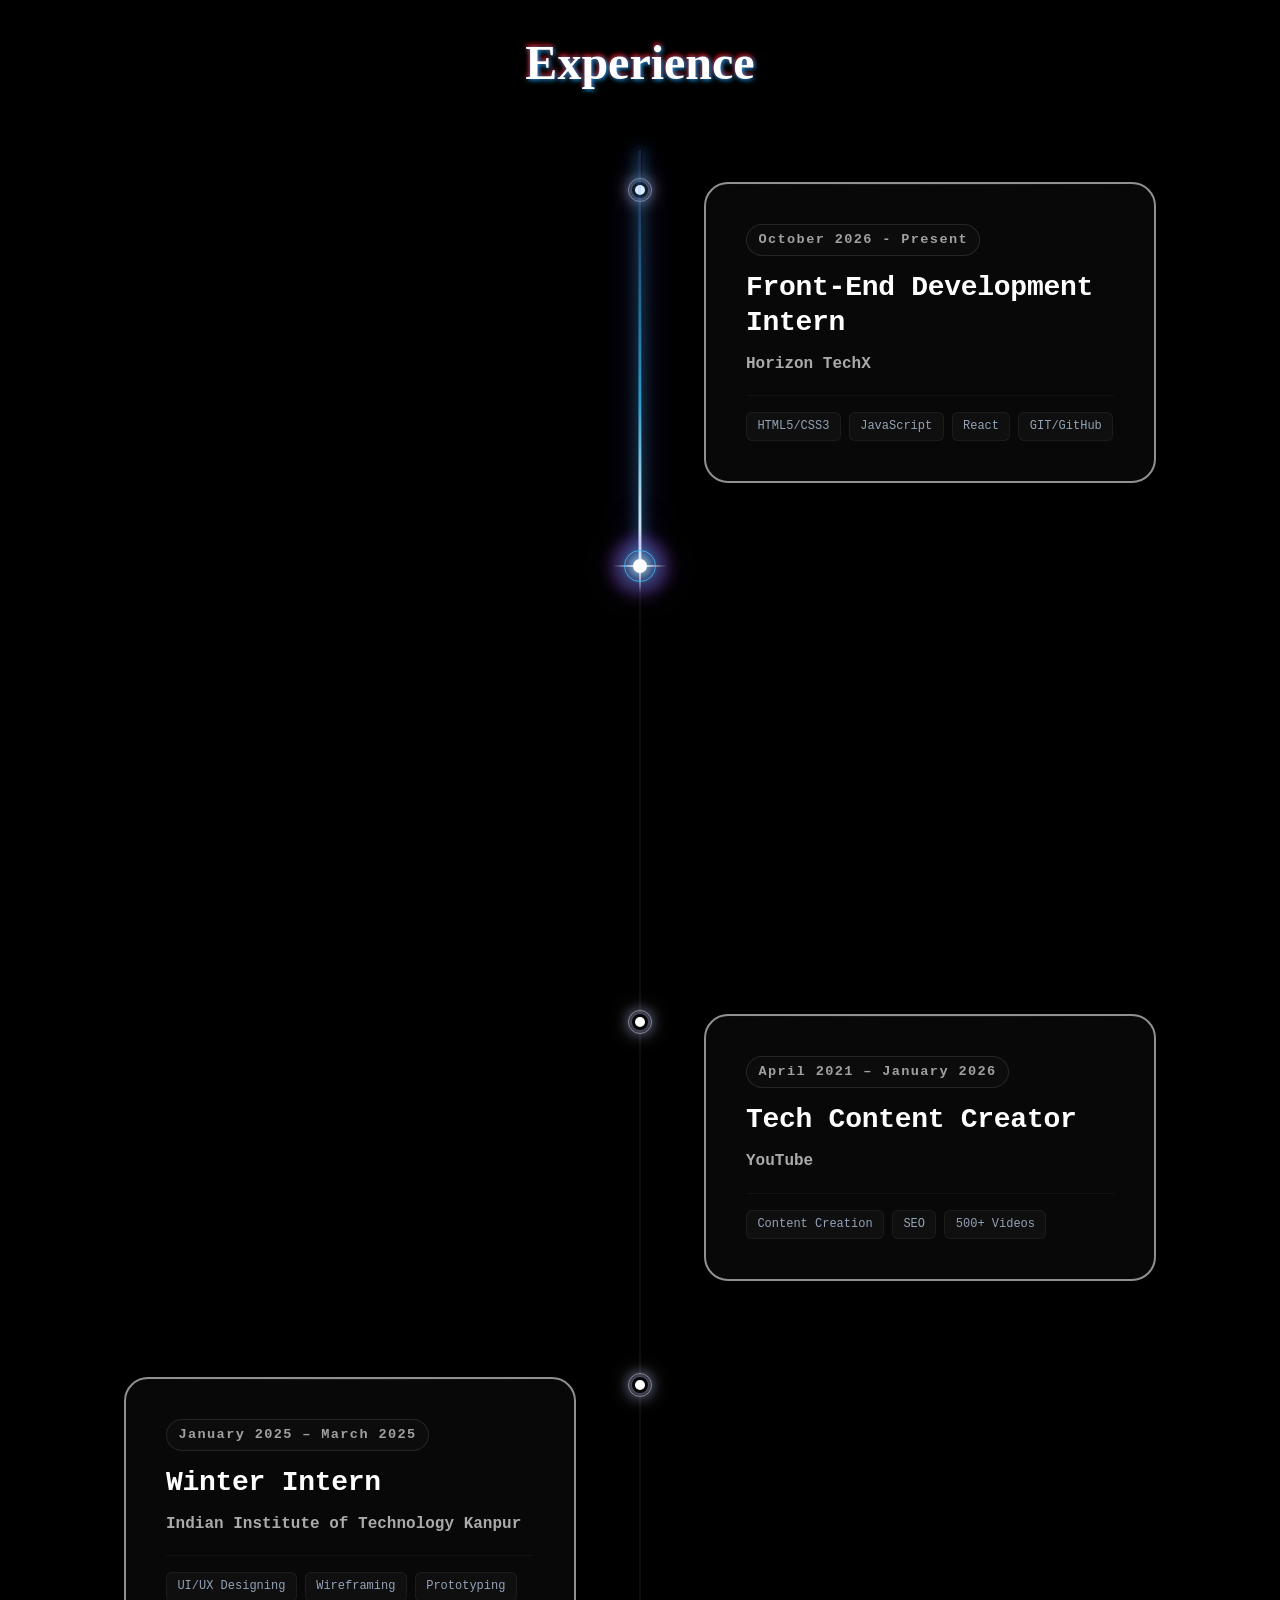
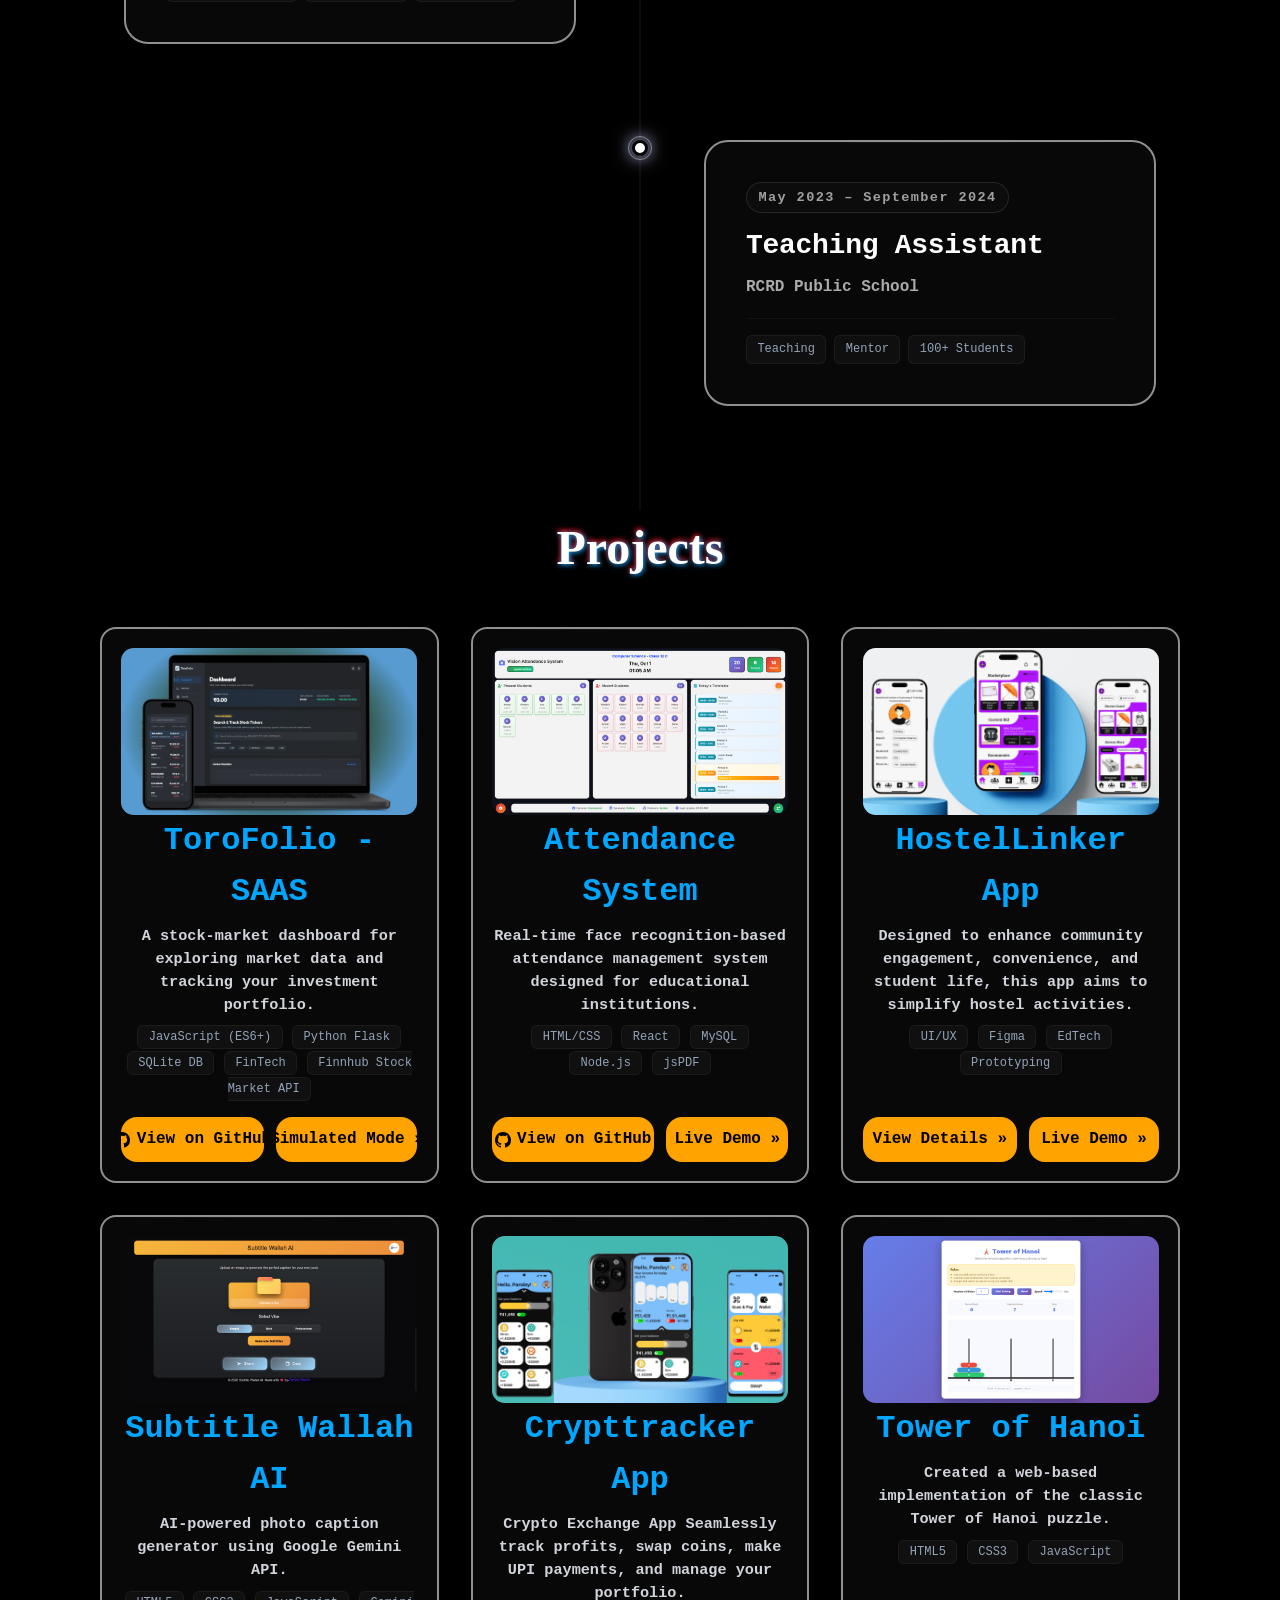
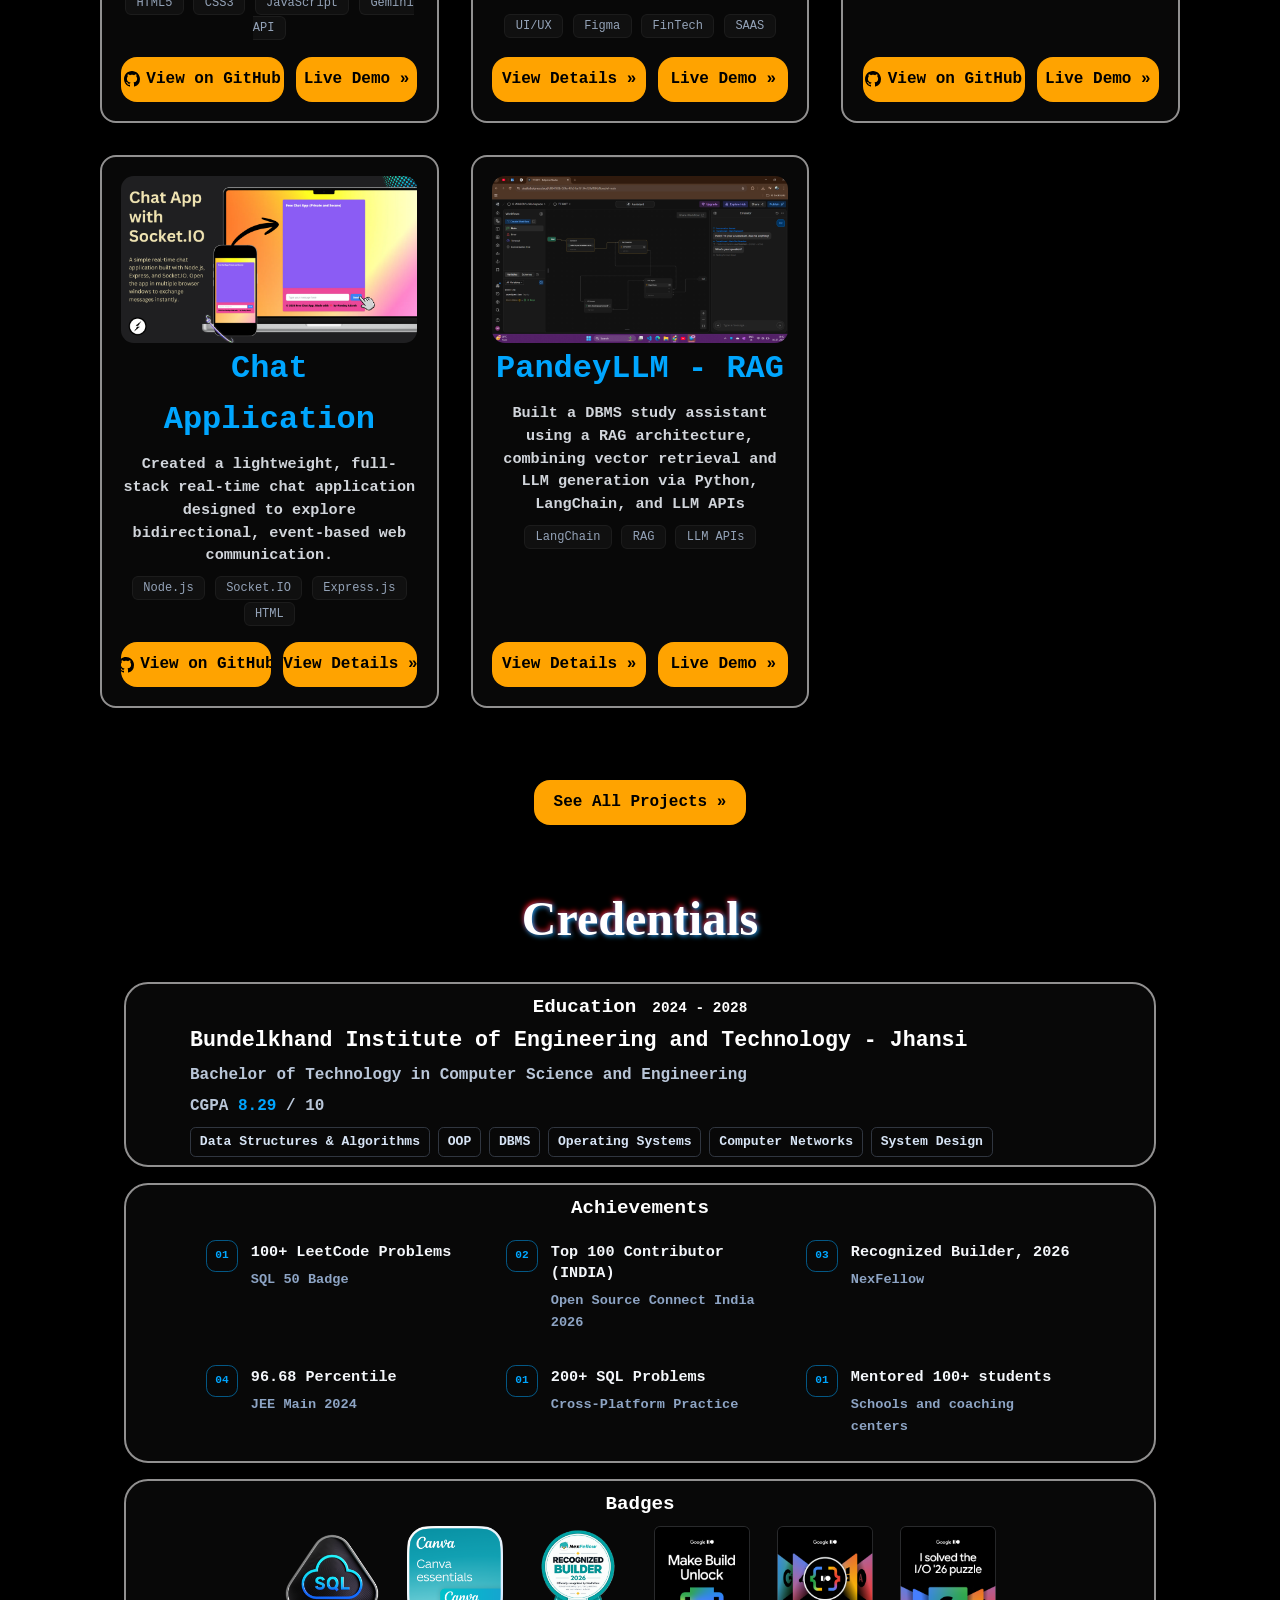
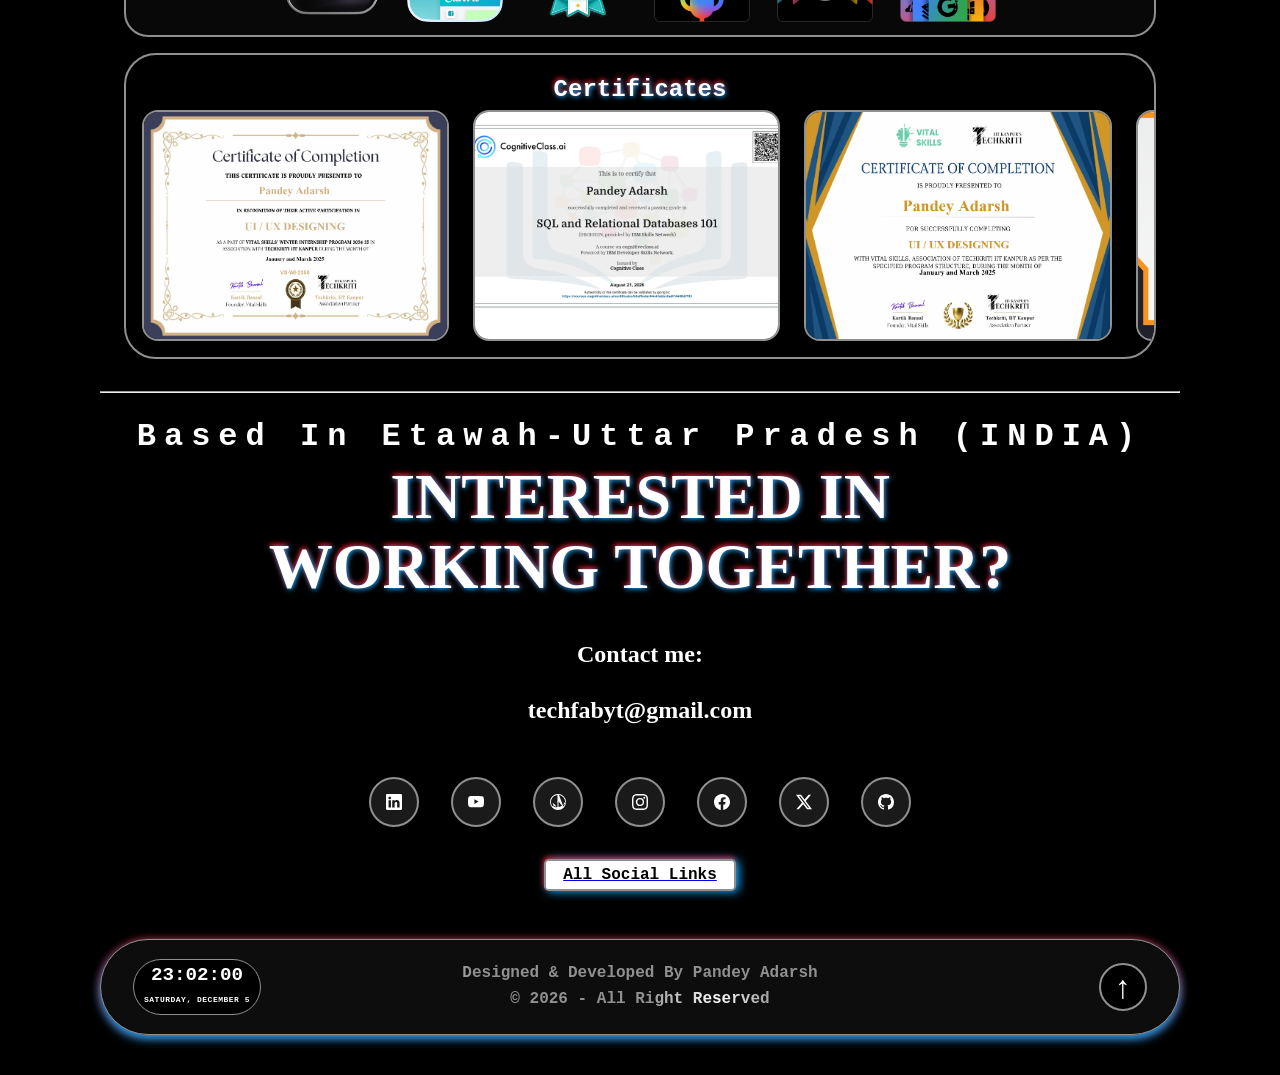
==== commit cea26d82: "jsfix" ====
--- a/index.html
+++ b/index.html
@@ -216,197 +216,6 @@
   </section>
 
   <!-- skills Section -->
-
-  <!-- <section>
-    <div class="Skill">
-      <h2>Skills</h2>
-    </div>
-    <div class="icon-container">
-
-      <div class="skill-category">
-        <h3>Frontend</h3>
-        <div class="icon-item">
-          <img src="skills images\css.png" alt="HTML" class="iconimg">
-          <span class="label">HTML5</span>
-        </div>
-
-        <div class="icon-item">
-          <img src="skills images\html.png" alt="(CSS)" class="iconimg">
-          <span class="label">CSS3</span>
-        </div>
-
-
-        <div class="icon-item">
-          <img src="skills images\react logo.png" alt="React" class="iconimg">
-          <span class="label">React</span>
-        </div>
-
-        <div class="icon-item">
-          <img src="skills images\GSAP.jpeg" alt="GSAP" class="iconimg">
-          <span class="label">GSAP</span>
-        </div>
-
-
-        <div class="icon-item">
-          <img src="skills images\tailwind.png" alt="HTML" class="iconimg">
-          <span class="label">Tailwind CSS</span>
-        </div>
-      </div>
-
-      <div class="skill-category">
-        <h3>Backend & AI</h3>
-        <div class="icon-item">
-          <img src="skills images\node.png" alt="Node.js" class="iconimg">
-          <span class="label">Node.js</span>
-        </div>
-
-        <div class="icon-item">
-          <img src="skills images\rag logo.jpeg" alt="RAG" class="iconimg">
-          <span class="label">RAG</span>
-        </div>
-
-                <div class="icon-item">
-          <img src="skills images\flask.png" alt="Flask" class="iconimg">
-          <span class="label">Flask</span>
-        </div>
-
-        <div class="icon-item">
-          <img src="skills images\Gemini API.jpg" alt="Gemini API" class="iconimg">
-          <span class="label">Gemini API</span>
-        </div>
-        <div class="icon-item">
-          <img src="skills images\LangChain.png" alt="LangChain" class="iconimg">
-          <span class="label">LangChain</span>
-        </div>
-
-      </div>
-
-      <div class="skill-category">
-        <h3>Programming</h3>
-        <div class="icon-item">
-          <img src="skills images\js.png" alt="JavaScript" class="iconimg">
-          <span class="label">JavaScript</span>
-        </div>
-
-        <div class="icon-item">
-          <img src="skills images\pybg.png" alt="Python" class="iconimg">
-          <span class="label">Python</span>
-        </div>
-        <div class="icon-item">
-          <img src="skills images\c.png" alt="C" class="iconimg">
-          <span class="label">C Programming</span>
-        </div>
-      </div>
-
-
-
-      <div class="skill-category">
-        <h3>Databases</h3>
-        <div class="icon-item">
-          <img src="skills images\sql  logo.png" alt="SQL" class="iconimg">
-          <span class="label">SQL</span>
-        </div>
-
-        <div class="icon-item">
-          <img src="skills images\SQLite3.jpeg" alt="SQLite3" class="iconimg">
-          <span class="label">SQLite3</span>
-        </div>
-        <div class="icon-item">
-          <img src="skills images\MySQL.png" alt="MySQL" class="iconimg">
-          <span class="label">MySQL</span>
-        </div>
-        <div class="icon-item">
-          <img src="skills images\Vector DB.jpg" alt="Vector DB" class="iconimg">
-          <span class="label">Vector DB</span>
-        </div>
-
-        <div class="icon-item">
-          <img src="skills images\Oracle.png" alt="Oracle" class="iconimg">
-          <span class="label">Oracle</span>
-        </div>
-      </div>
-
-      <div class="skill-category">
-        <h3>Coursework</h3>
-        <div class="icon-item">
-          <img src="skills images\cource works.jpg" alt="DSA" class="iconimg">
-          <span class="label">Data Structures & Algorithms</span>
-        </div>
-        <div class="icon-item">
-          <img src="skills images\cource works.jpg" alt="DBMS" class="iconimg">
-          <span class="label">Database Management Systems</span>
-        </div>
-        <div class="icon-item">
-          <img src="skills images\cource works.jpg" alt="OS" class="iconimg">
-          <span class="label">Operating Systems</span>
-        </div>
-        <div class="icon-item">
-          <img src="skills images\cource works.jpg" alt="OOP" class="iconimg">
-          <span class="label">Object-Oriented Programming</span>
-        </div>
-        <div class="icon-item">
-          <img src="skills images\cource works.jpg" alt="CN" class="iconimg">
-          <span class="label">Computer Networks</span>
-        </div>
-      </div>
-
-
-      <div class="skill-category">
-        <h3>Tools &amp; Technologies</h3>
-        <div class="icon-item">
-          <img src="skills images\git.png" alt="github" class="iconimg">
-          <span class="label">Git / GitHub</span>
-        </div>
-
-        <div class="icon-item">
-          <img src="skills images\figma.png" alt="Figma" class="iconimg">
-          <span class="label">Figma</span>
-        </div>
-
-        <div class="icon-item">
-          <img src="skills images\affinity.png" alt="CANVA" class="iconimg">
-          <span class="label">Affinity</span>
-        </div>
-
-        <div class="icon-item">
-          <img src="skills images\photoshopp.png" alt="CANVA" class="iconimg">
-          <span class="label">Photoshop</span>
-        </div>
-
-        <div class="icon-item">
-          <img src="skills images\uiux.png" alt="UI/UX" class="iconimg">
-          <span class="label">UI/UX Designing</span>
-        </div>
-
-        <div class="icon-item">
-          <img src="skills images\dsvin.png" alt="DaVinci Resolve" class="iconimg">
-          <span class="label">DaVinci Resolve</span>
-        </div>
-
-
-        <div class="icon-item">
-          <img src="skills images\after effects.png" alt="DaVinci Resolve" class="iconimg">
-          <span class="label">After Effects</span>
-        </div>
-
-        <div class="icon-item">
-          <img src="skills images\banner.jpeg" alt="Graphic Designing" class="iconimg">
-          <span class="label">Graphic Designing</span>
-        </div>
-
-
-        <div class="icon-item">
-          <img src="skills images\botpress.png" alt="GEN AI" class="iconimg">
-          <span class="label">Botpress</span>
-        </div>
-
-        <div class="icon-item">
-          <img src="skills images\seo.png" alt="SEO" class="iconimg">
-          <span class="label">Search Engine Optimization</span>
-        </div>
-      </div>
-
-</section> -->
 
   <section>
     <div class="Skill" id="skills">
@@ -1248,126 +1057,6 @@
     </div>
 
   </div>
-
-
-  <!-- 
-  </section class="designs" data-aos="fade-up">
-  <div class="design">
-    <div class="ido">What I DO?
-    </div> -->
-  <!-- <div class="quote34">
-      <div class="quote3">
-        <h2>I design beautiful <br>websites, apps and <br>graphic design that <br> enables the product to<br> grow
-          exponentially.</h2>
-      </div>
-      <div class="quote4">I turn ideas into realtiy by blending technology, <br>
-        creativity and problem solving, always striving to <br>
-        build solution that makes a real impact.
-      </div>
-    </div> -->
-
-  <!-- <div class="cardsec">
-
-      <div id="cardsection">
-
-        <div class="card1"> <img src="design img\thumbnails.gif" alt="Description of GIF" class="gif-class"> </div>
-        <div class="card2"> <img src="design img\laptop cards.gif" alt="Description of GIF" class="gif-class"> </div>
-        <div class="card3"> <img src="design img\cossco designs.gif" alt="Description of GIF" class="gif-class"> </div>
-      </div>
-
-    </div>
-    <div class="vidsec">
-      <div id="videosection">
-        <div class="video-card">
-          <video autoplay loop muted>
-            <source src="design img\Day7 Rapper s.mp4" type="video/mp4">
-          </video>
-          <div class="video-info">
-            <h3>2-D Animation</h3>
-            <a href="https://www.canva.com/design/DAGgO2oMIpo/CfbKFBz-kv04fPE_uDo7QA/watch?utm_content=DAGgO2oMIpo&utm_campaign=designshare&utm_medium=link2&utm_source=uniquelinks&utlId=he5f0c9368b"
-              target="_blank" rel="noopener noreferrer">
-              <button class="video-btn"> <span>👉</span></button> </a>
-
-          </div>
-        </div>
-
-        <div class="video-card">
-          <video autoplay loop muted>
-            <source src="design img\tata motors modified.mp4" type="video/mp4">
-          </video>
-          <div class="video-info">
-            <h3>Tata Motors</h3>
-            <a href="https://www.canva.com/design/DAGeiVDfCeo/y6mn78_620PjraXQ7p7wsg/watch?utm_content=DAGeiVDfCeo&utm_campaign=designshare&utm_medium=link2&utm_source=uniquelinks&utlId=h575f8e4117"
-              target="_blank" rel="noopener noreferrer">
-              <button class="video-btn"> <span>👉</span></button> </a>
-          </div>
-        </div>
-
-        <div class="video-card">
-          <video autoplay loop muted>
-            <source src="design img\An Uncover Product By Pandey.mp4" type="video/mp4">
-          </video>
-          <div class="video-info">
-            <h3>Car Landing Page</h3>
-            <a href="https://www.canva.com/design/DAGevDv9KUI/L3_o73V5pfJDMWeeQZbapw/watch?utm_content=DAGevDv9KUI&utm_campaign=designshare&utm_medium=link2&utm_source=uniquelinks&utlId=h5f3bafa8d8"
-              target="_blank" rel="noopener noreferrer">
-              <button class="video-btn"> <span>👉</span></button> </a>
-          </div>
-        </div>
-      </div>
-
-      <div class="videosec2">
-
-        <div id="videosection">
-          <div class="video-card">
-            <div class="card5">
-
-              <iframe width="376.663" height="230" src="https://www.youtube.com/embed/3AawYEd2vFA?si=X6L1GB6W9JlkfCTC"
-                title="YouTube video player" frameborder="0"
-                allow="accelerometer; autoplay; clipboard-write; encrypted-media; gyroscope; picture-in-picture; web-share"
-                referrerpolicy="strict-origin-when-cross-origin" allowfullscreen></iframe>
-            </div>
-            <div class="video-info">
-              <h3>Video Edit #1</h3>
-              <a href="https://youtu.be/AT6PY8yri1M?si=DphPDNLzLG07TnQz" target="_blank" rel="noopener noreferrer">
-                <button class="video-btn"> <span>👉</span></button> </a>
-            </div>
-          </div>
-
-          <div class="video-card">
-            <div class="card5">
-              <iframe width="376.663" height="230" src="https://www.youtube.com/embed/bkArDLBivTc?si=Wzslbg_uSTBZfaD7"
-                title="YouTube video player" frameborder="0"
-                allow="accelerometer; autoplay; clipboard-write; encrypted-media; gyroscope; picture-in-picture; web-share"
-                referrerpolicy="strict-origin-when-cross-origin" allowfullscreen></iframe>
-            </div>
-            <div class="video-info">
-              <h3>Video Edit #2</h3>
-              <a href="https://youtu.be/rhDKw3XJpCs?si=gq4N-KrqevGqoIQn" target="_blank" rel="noopener noreferrer">
-                <button class="video-btn"> <span>👉</span></button> </a>
-            </div>
-          </div>
-
-
-          <div class="video-card">
-            <div class="card5">
-
-              <iframe width="376.663" height="230" src="https://www.youtube.com/embed/ObFoms0wNYs?si=rYl_k0VuUSXrE8Wh"
-                title="YouTube video player" frameborder="0"
-                allow="accelerometer; autoplay; clipboard-write; encrypted-media; gyroscope; picture-in-picture; web-share"
-                referrerpolicy="strict-origin-when-cross-origin" allowfullscreen></iframe>
-            </div>
-            <div class="video-info">
-              <h3>Video Edit #3</h3>
-              <a href="https://youtu.be/ffit-57DSso?si=H8imVJouyrjU855Q" target="_blank" rel="noopener noreferrer">
-                <button class="video-btn"> <span>👉</span></button> </a>
-            </div>
-          </div>
-
-
-        </div>
-      </div> -->
-
   </section>
 
   <div class="hr">
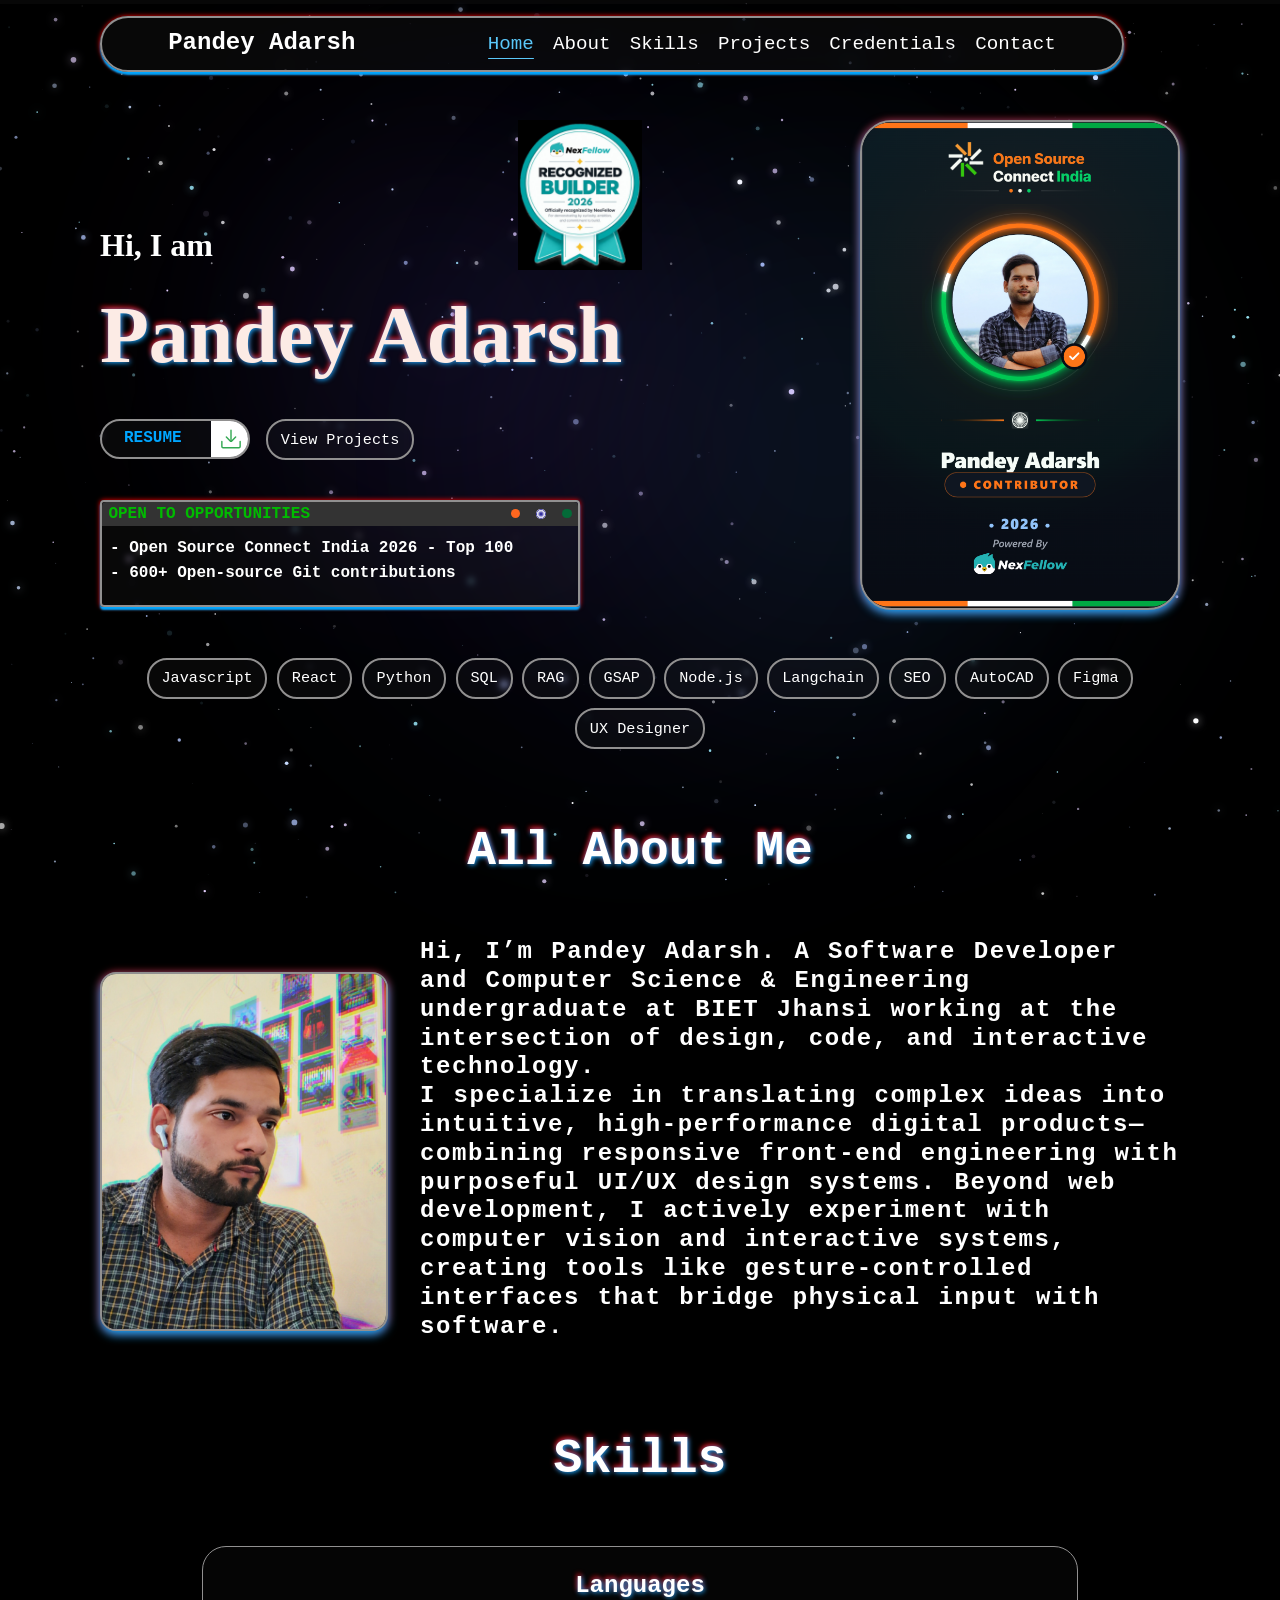
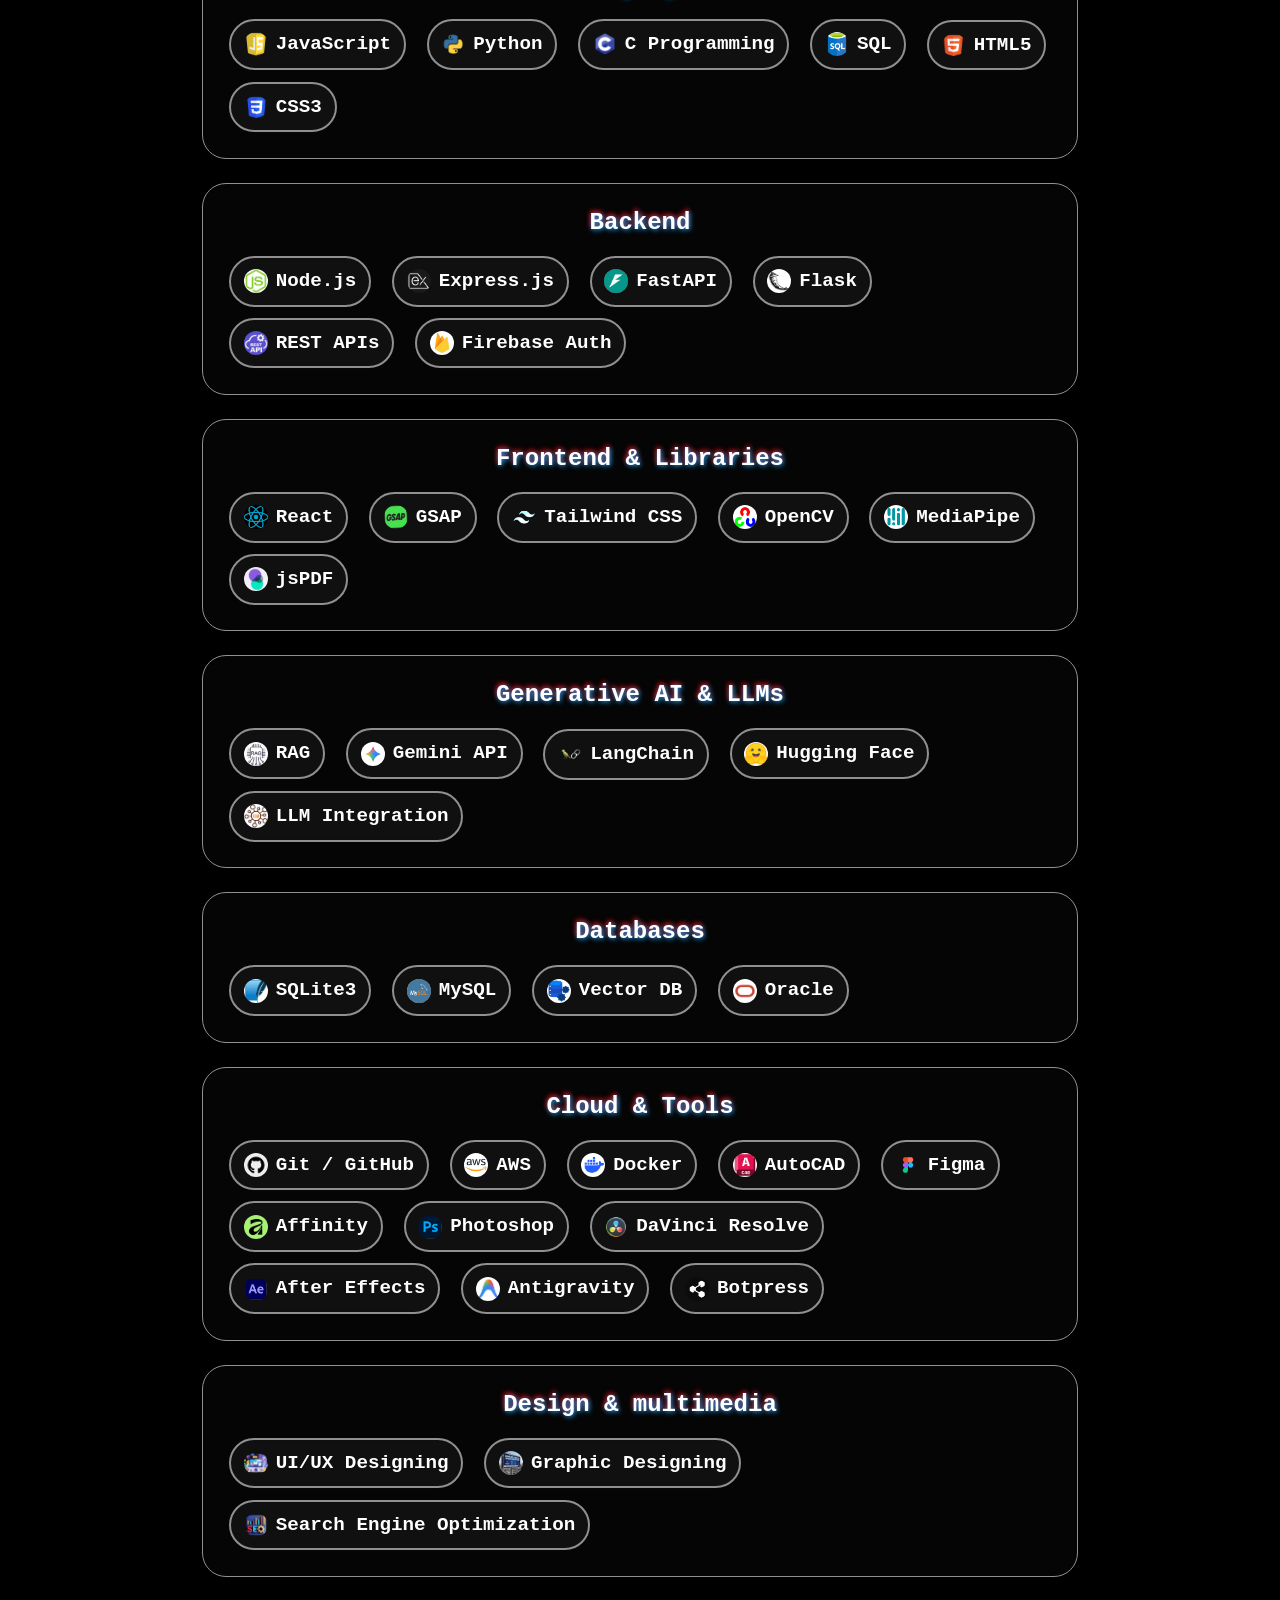
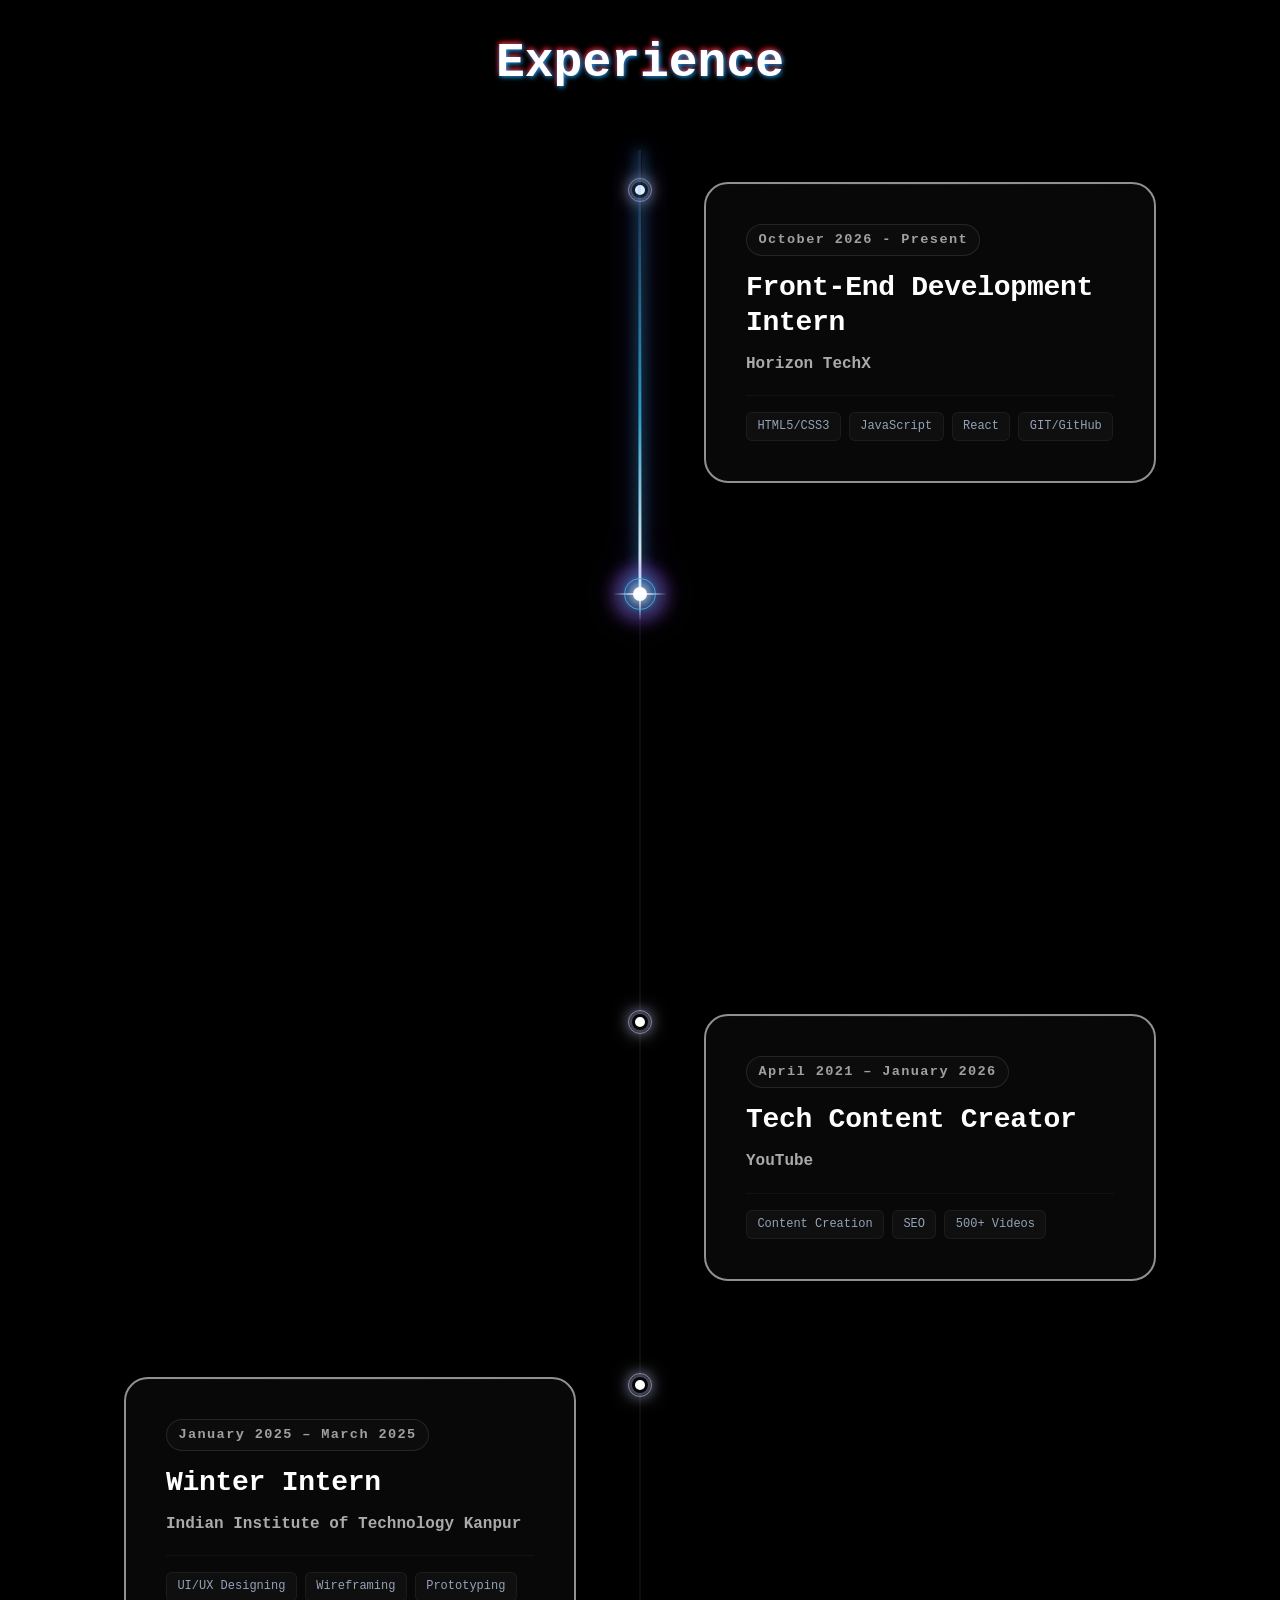
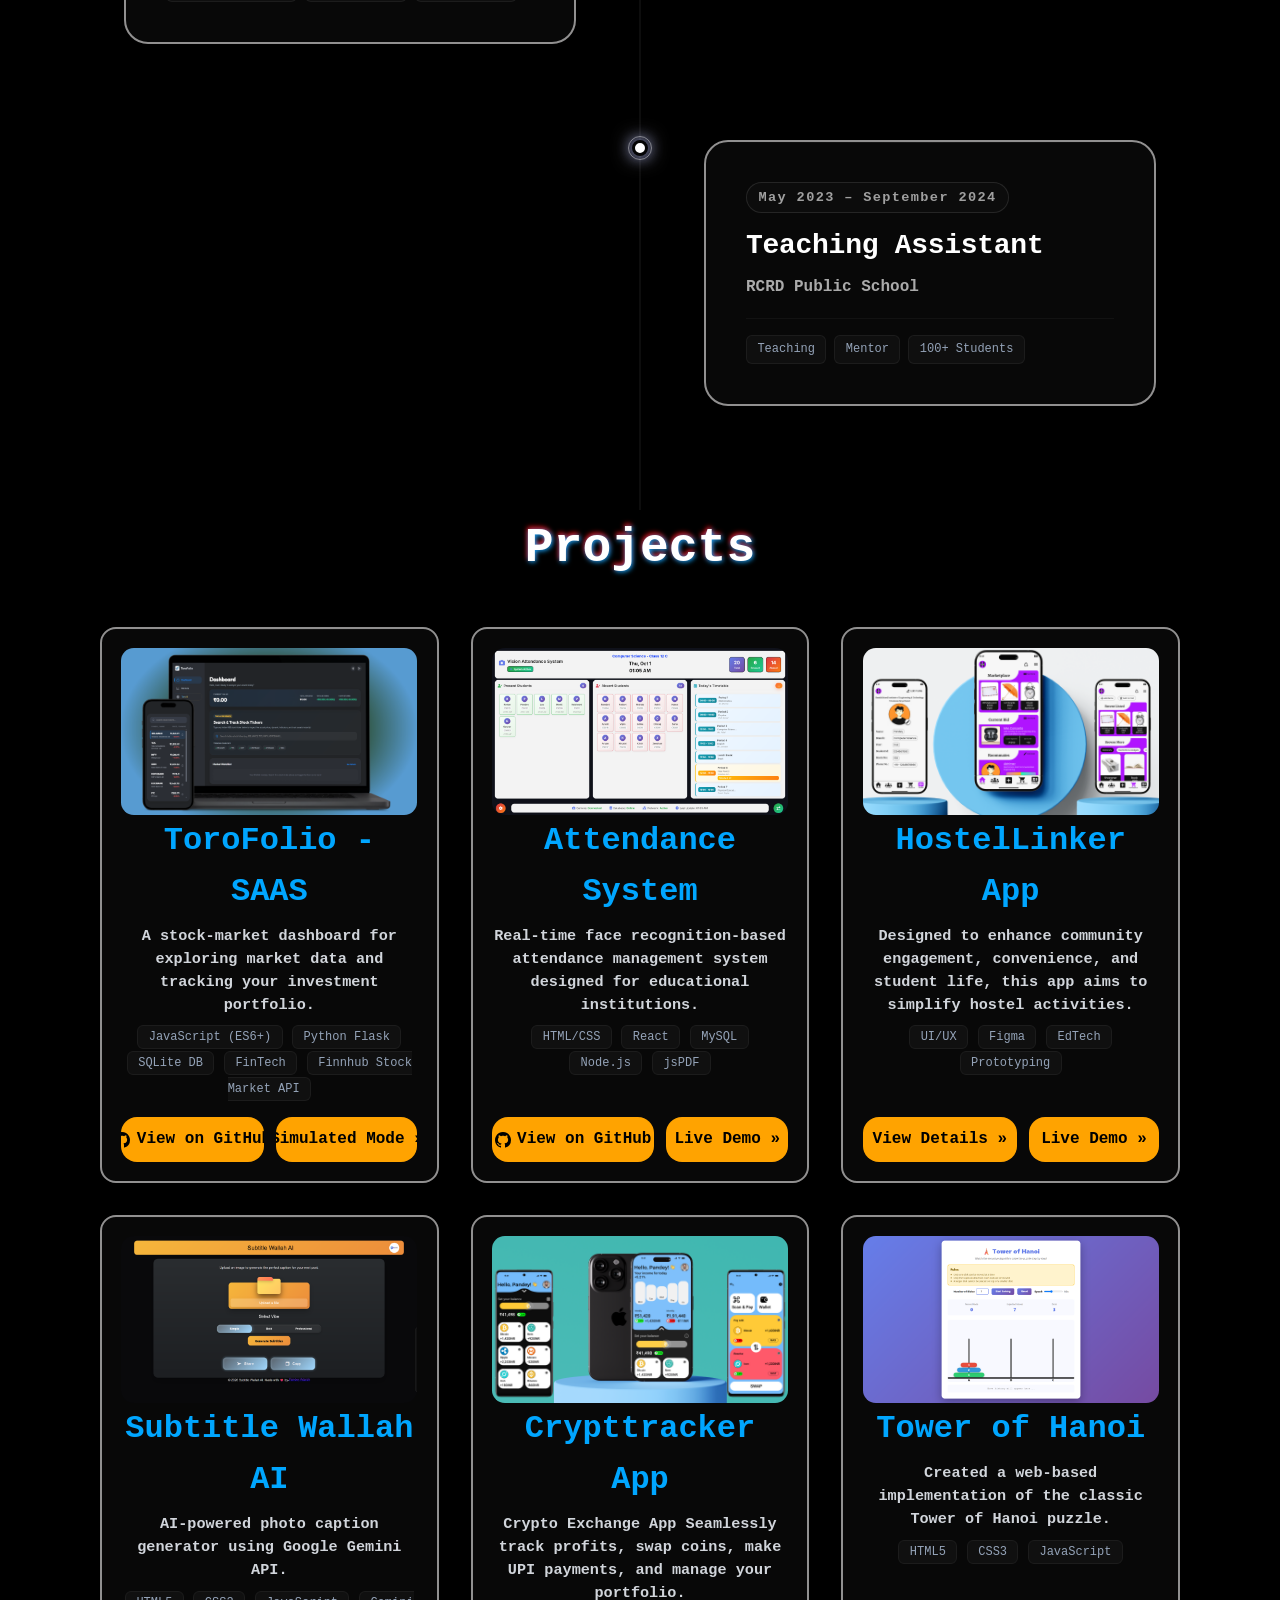
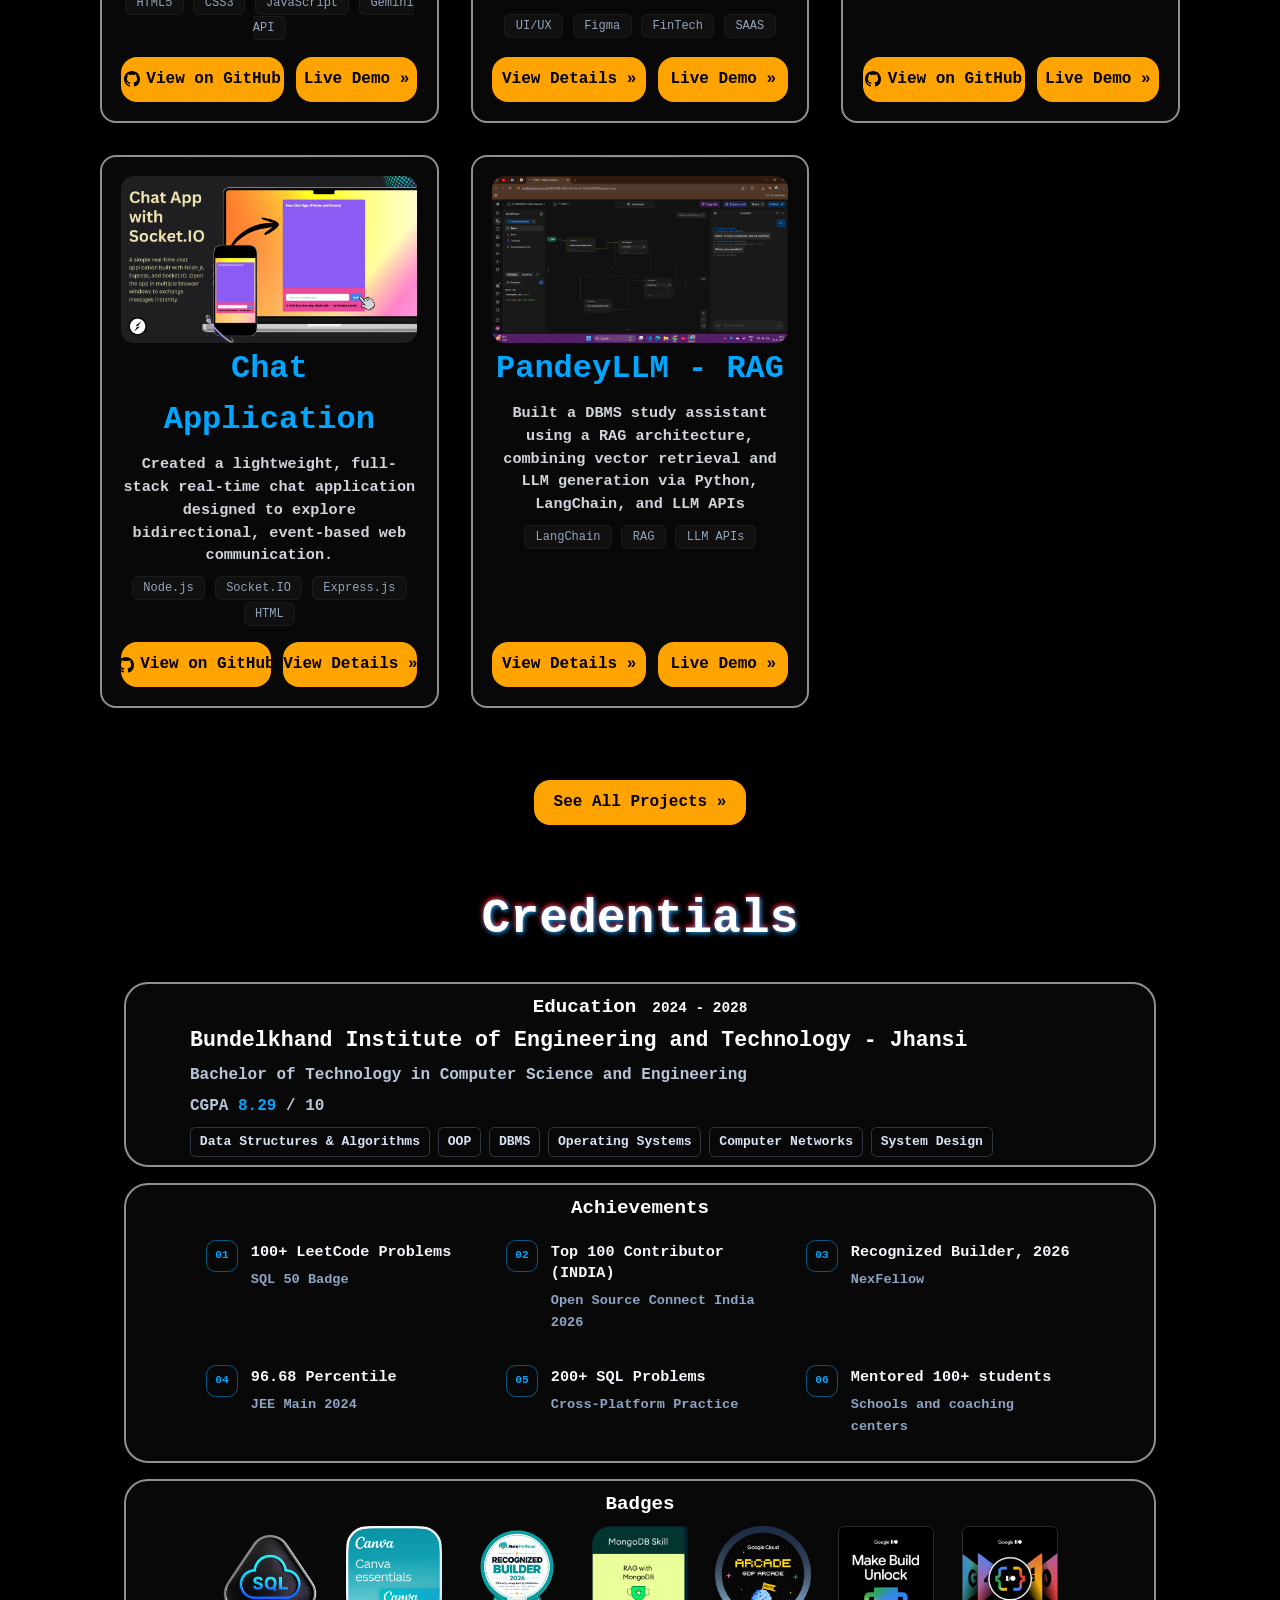
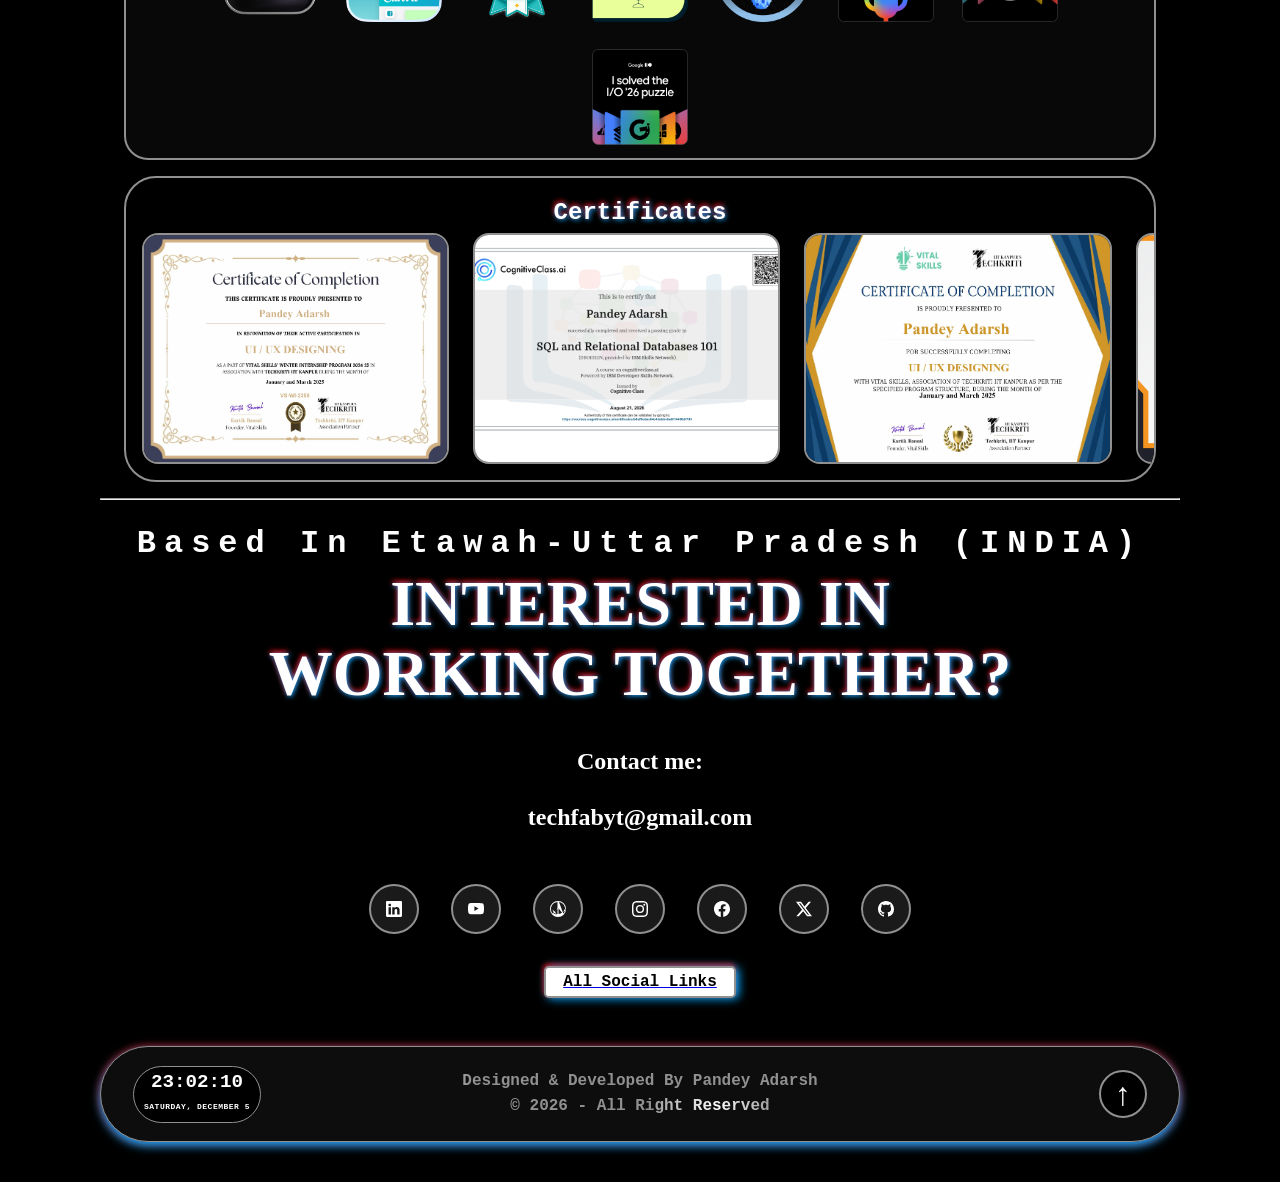
==== commit e26a1916: "Final Commit" ====
--- a/index.html
+++ b/index.html
@@ -924,14 +924,14 @@
             </div>
           </article>
           <article class="achievement-item">
-            <span class="achievement-icon" aria-hidden="true">01</span>
+            <span class="achievement-icon" aria-hidden="true">05</span>
             <div>
               <h4>200+ SQL Problems</h4>
               <p>Cross-Platform Practice</p>
             </div>
           </article>
           <article class="achievement-item">
-            <span class="achievement-icon" aria-hidden="true">01</span>
+            <span class="achievement-icon" aria-hidden="true">06</span>
             <div>
               <h4>Mentored 100+ students</h4>
               <p>Schools and coaching centers</p>
@@ -956,6 +956,12 @@
       </div>
       <div class="icon-item-badge">
         <img src="bages\NexFellow_Builder_Badgebg.png" alt="NexFellow Builder Badge" class="badgeimg">
+      </div>
+            <div class="icon-item-badge">
+        <img src="bages\e2uurrf2o2w8-RAGwithMongoDB.png" alt="NexFellow Builder Badge" class="badgeimg">
+      </div>
+            <div class="icon-item-badge">
+        <img src="bages\badge.png" alt="NexFellow Builder Badge" class="badgeimg">
       </div>
       <div class="icon-item-badge">
         <img src="bages\https___io.google_2026_puzzle_media_images_share_share_asset_5.png" alt="Google Puzzle Badge 5"
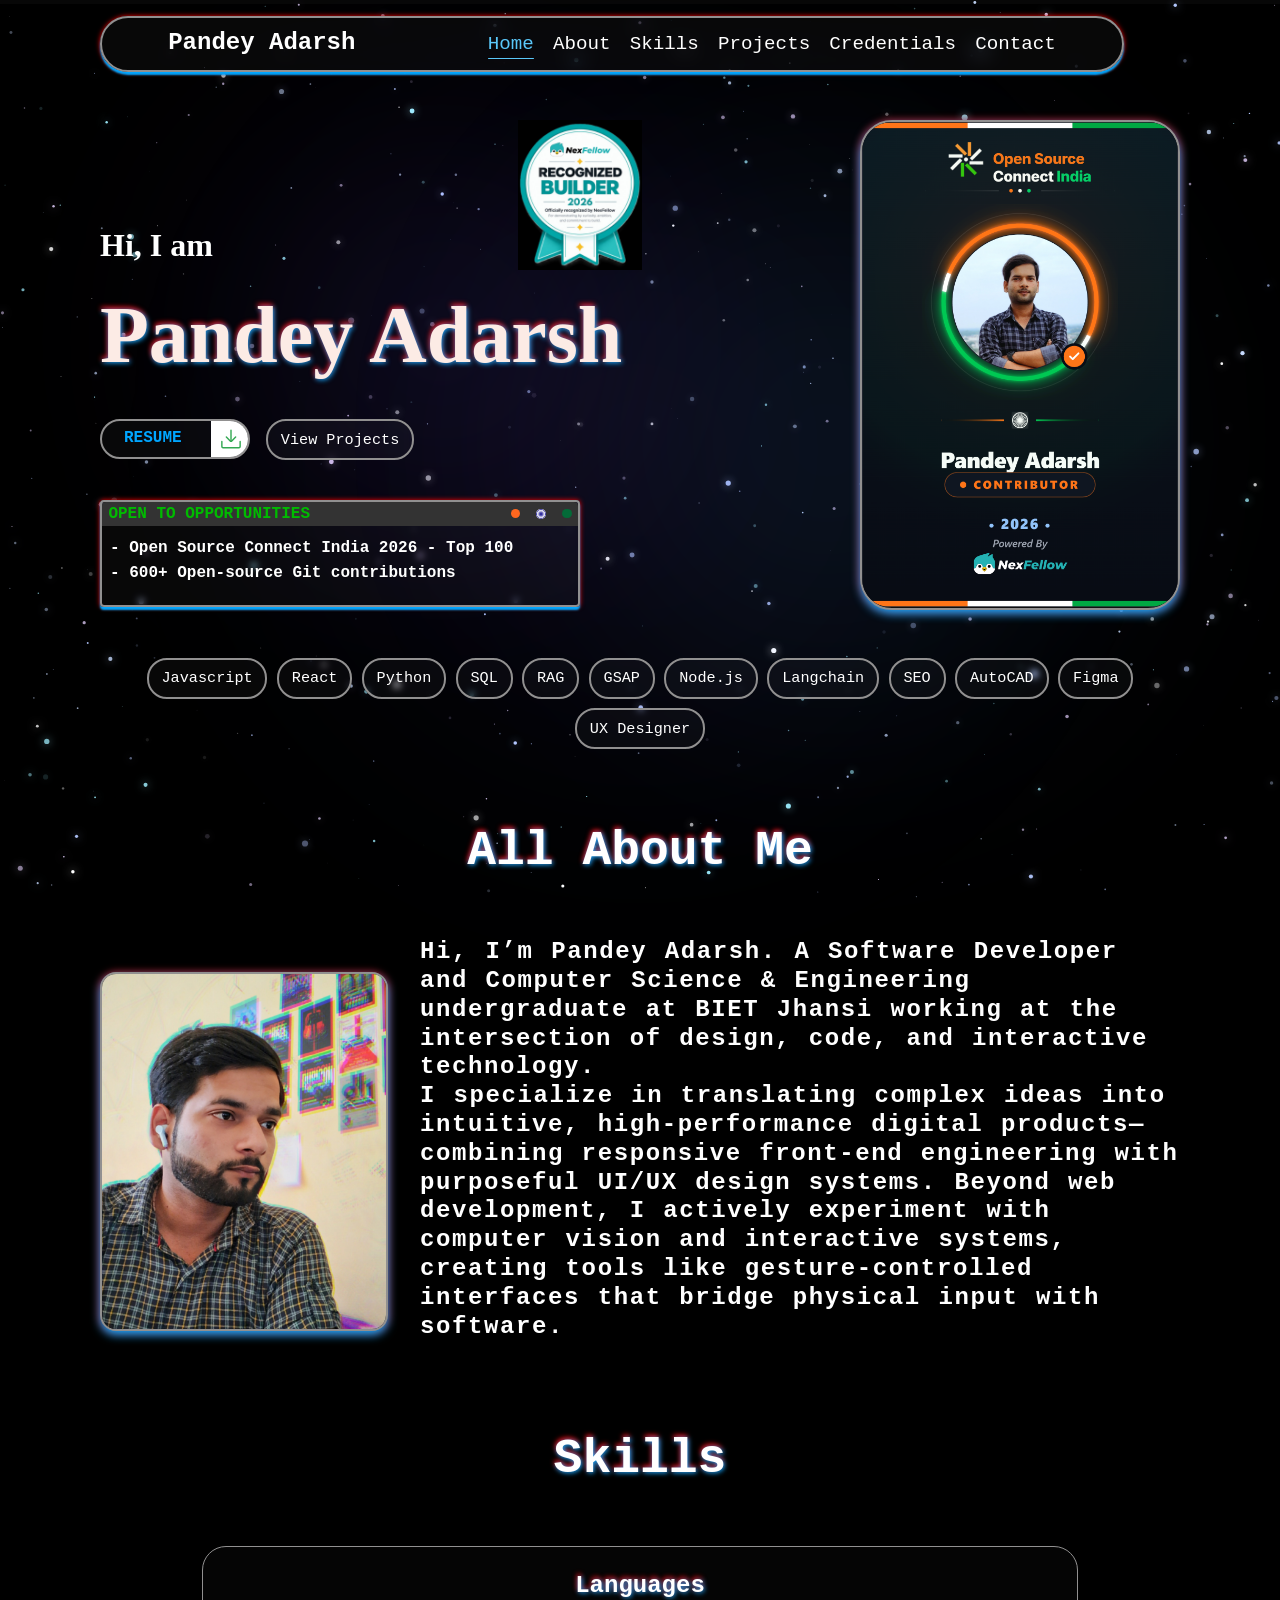
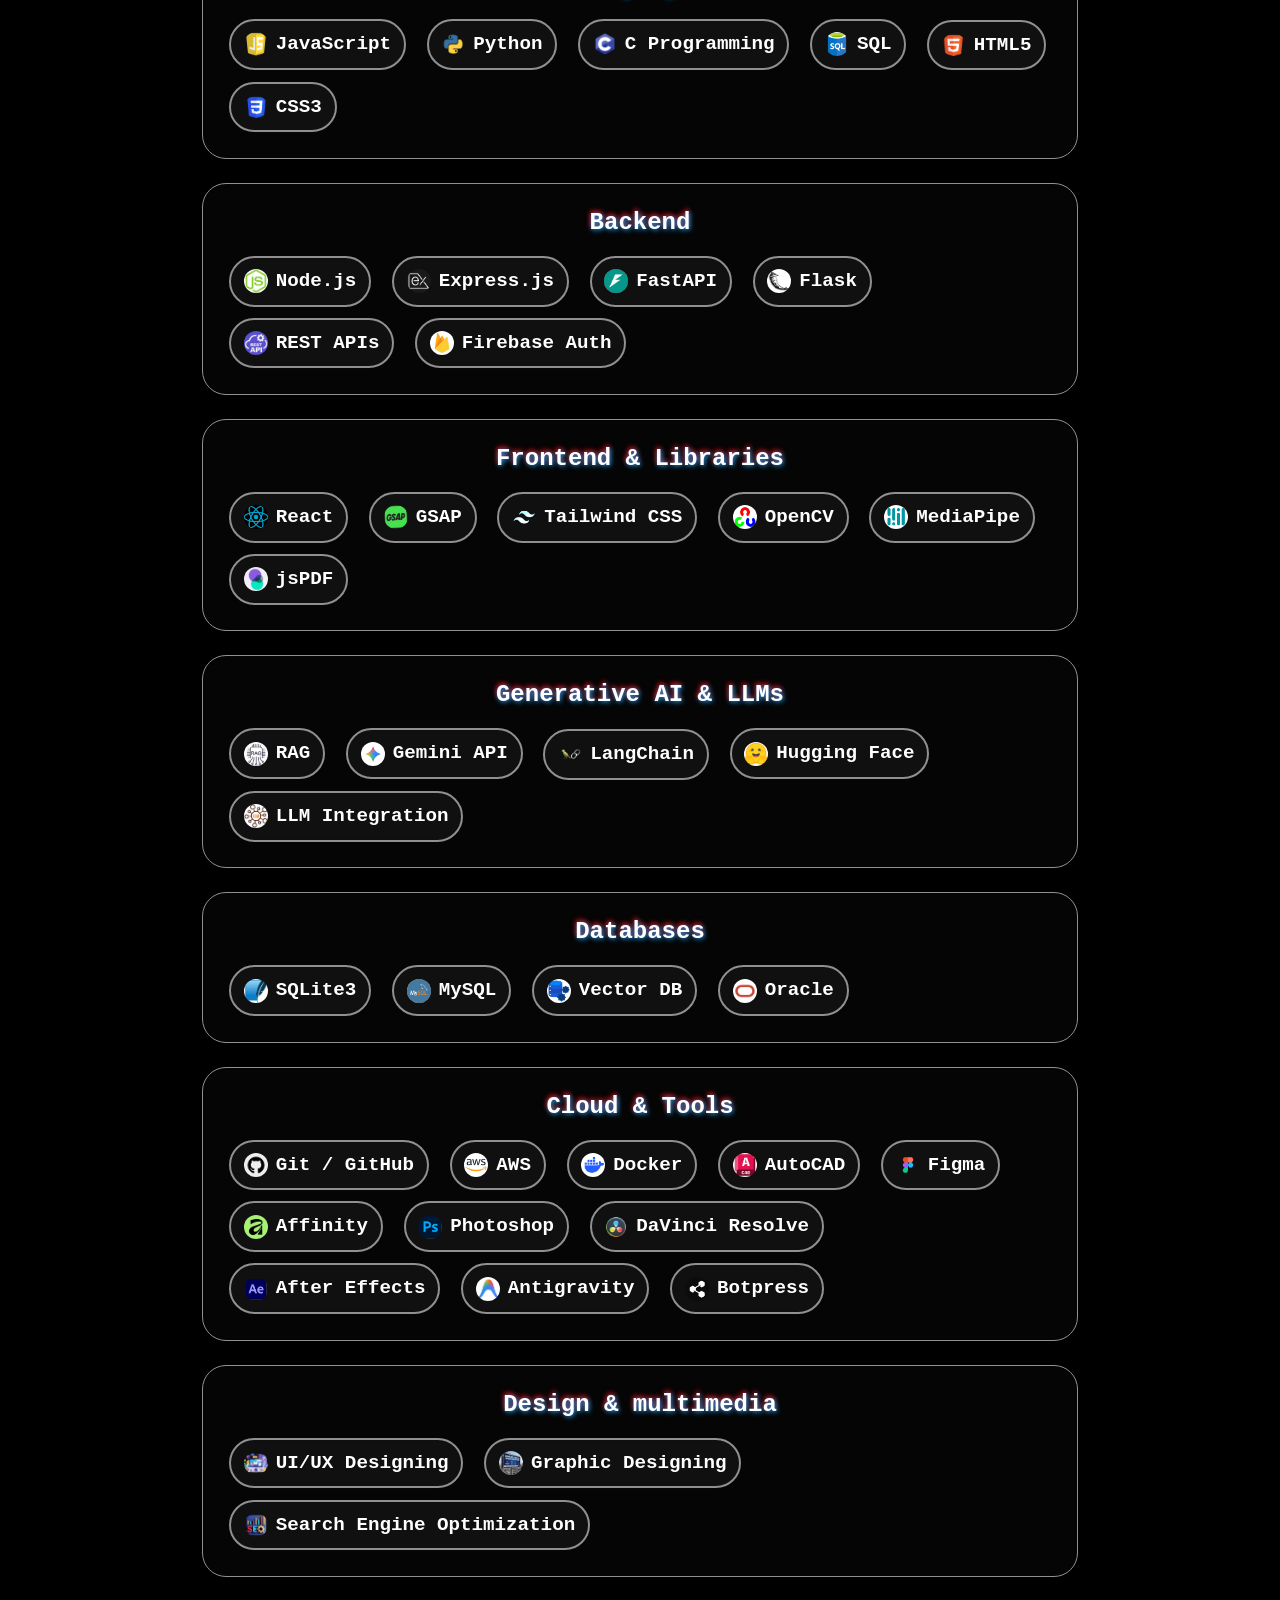
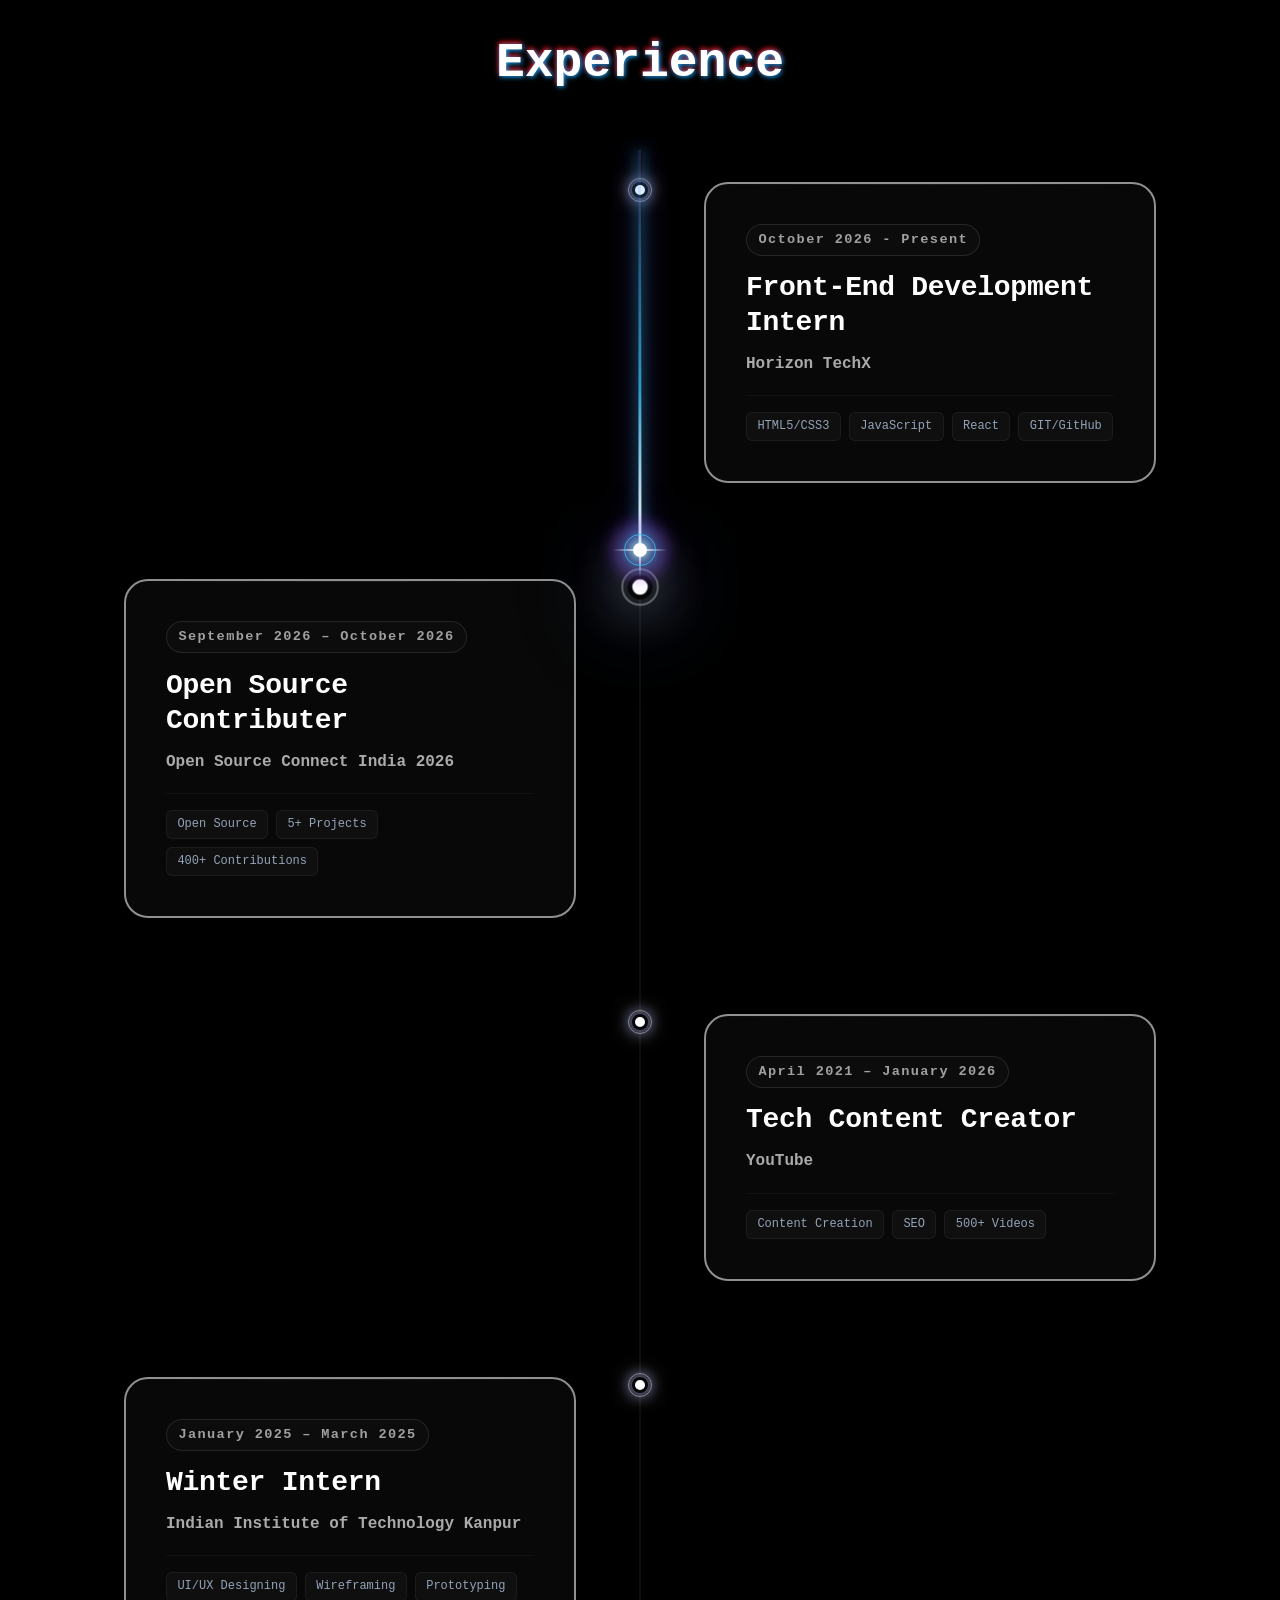
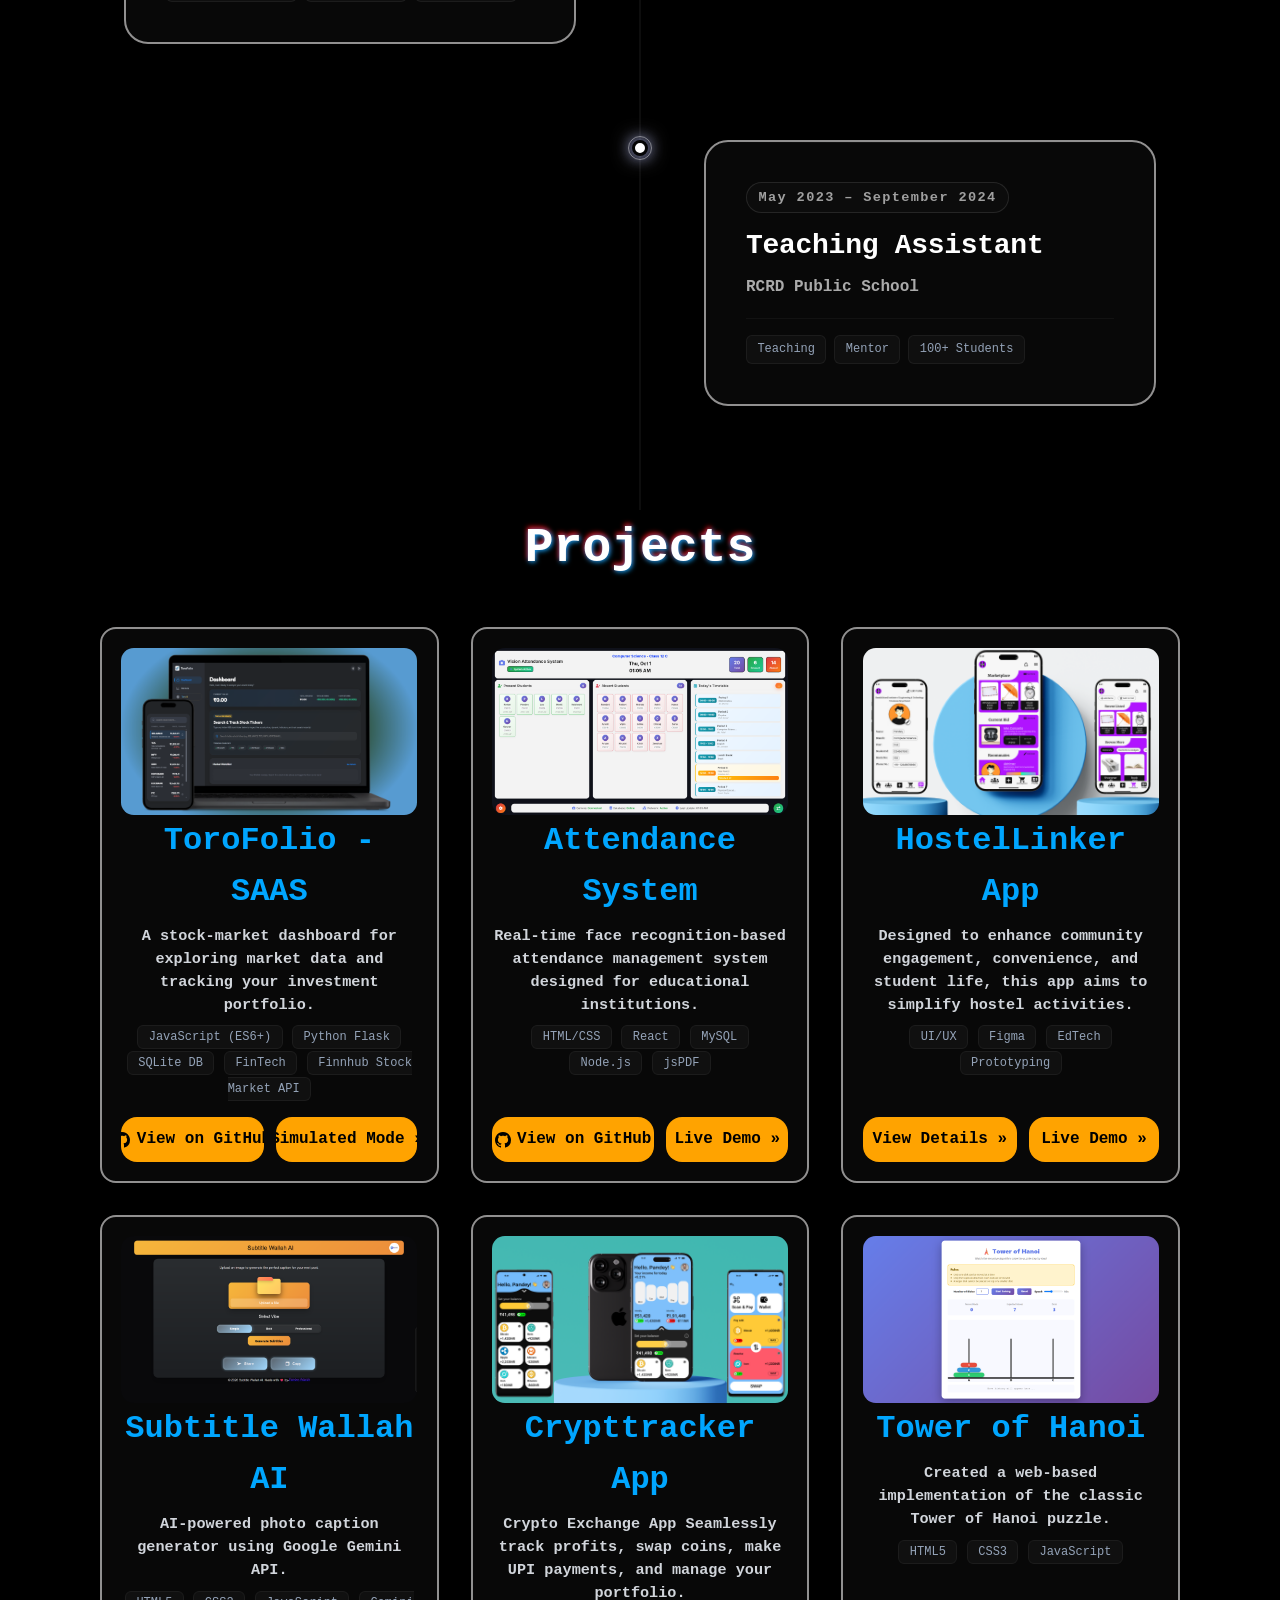
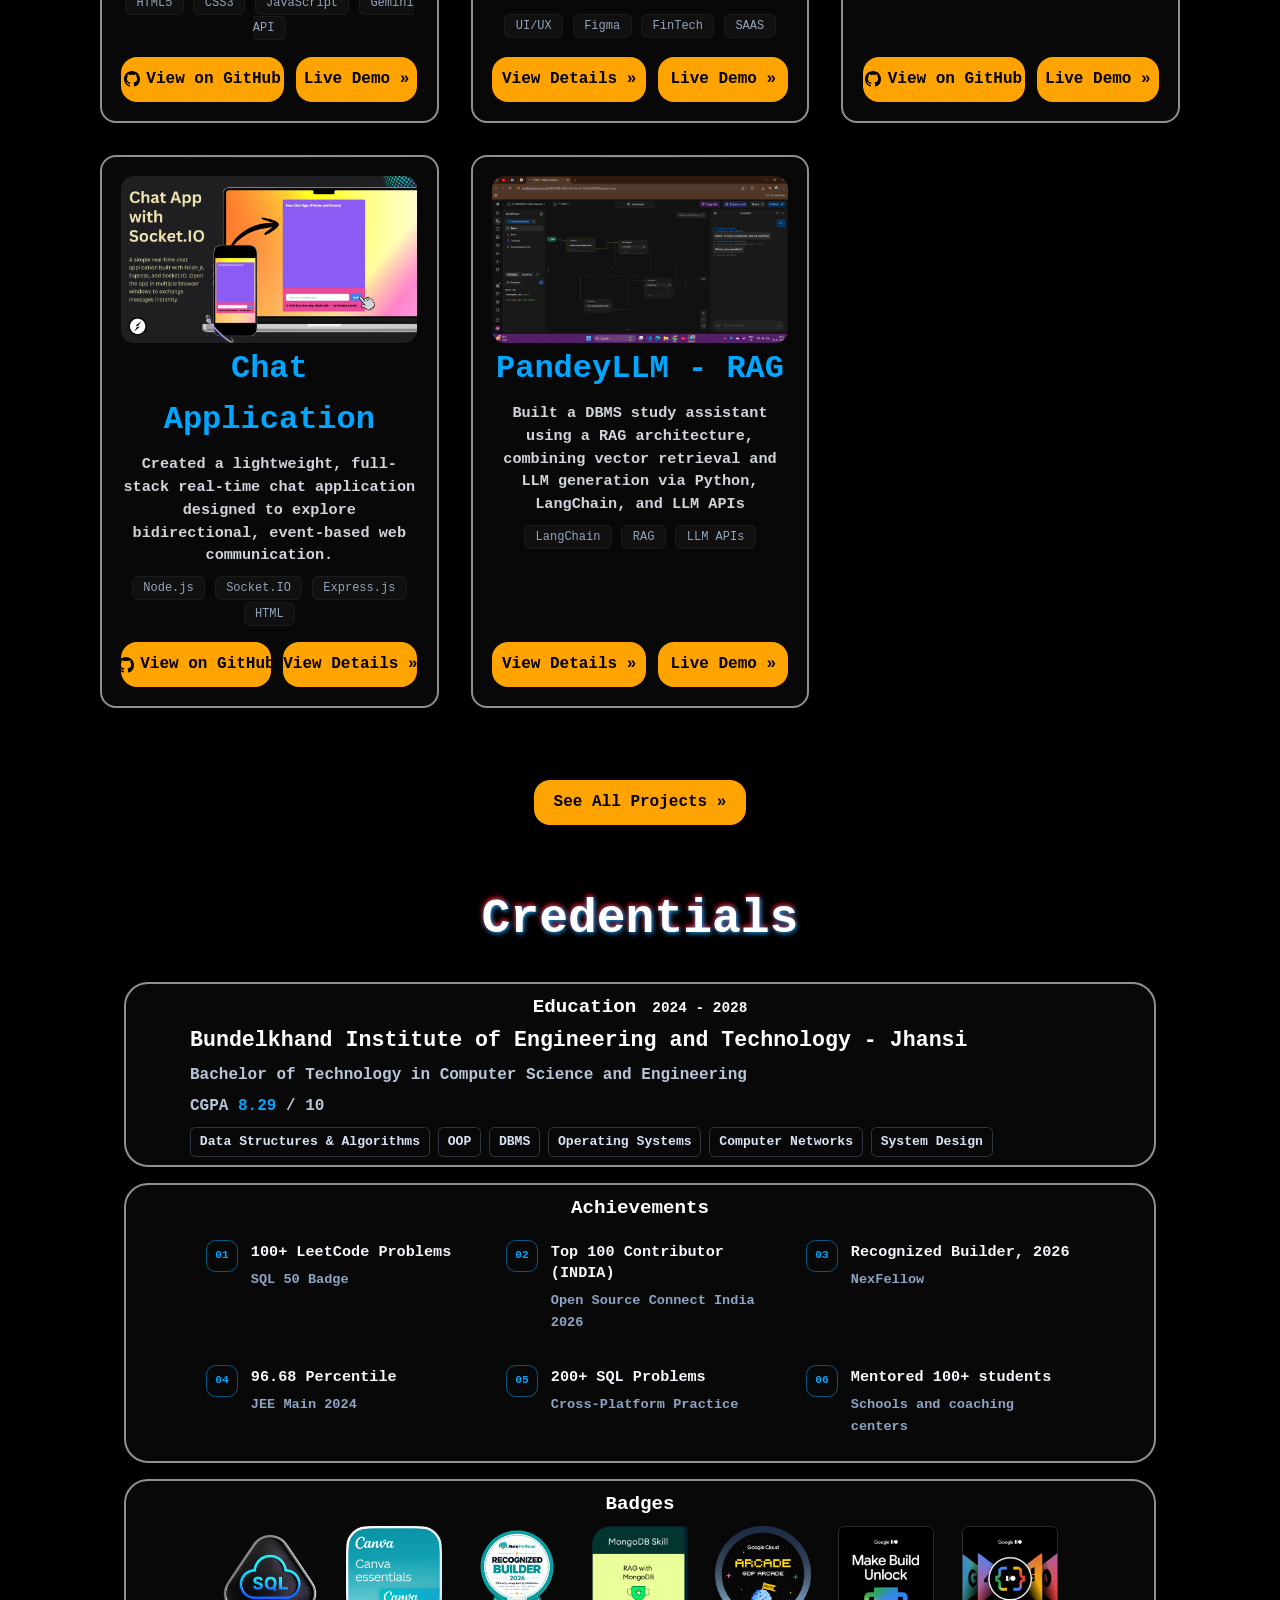
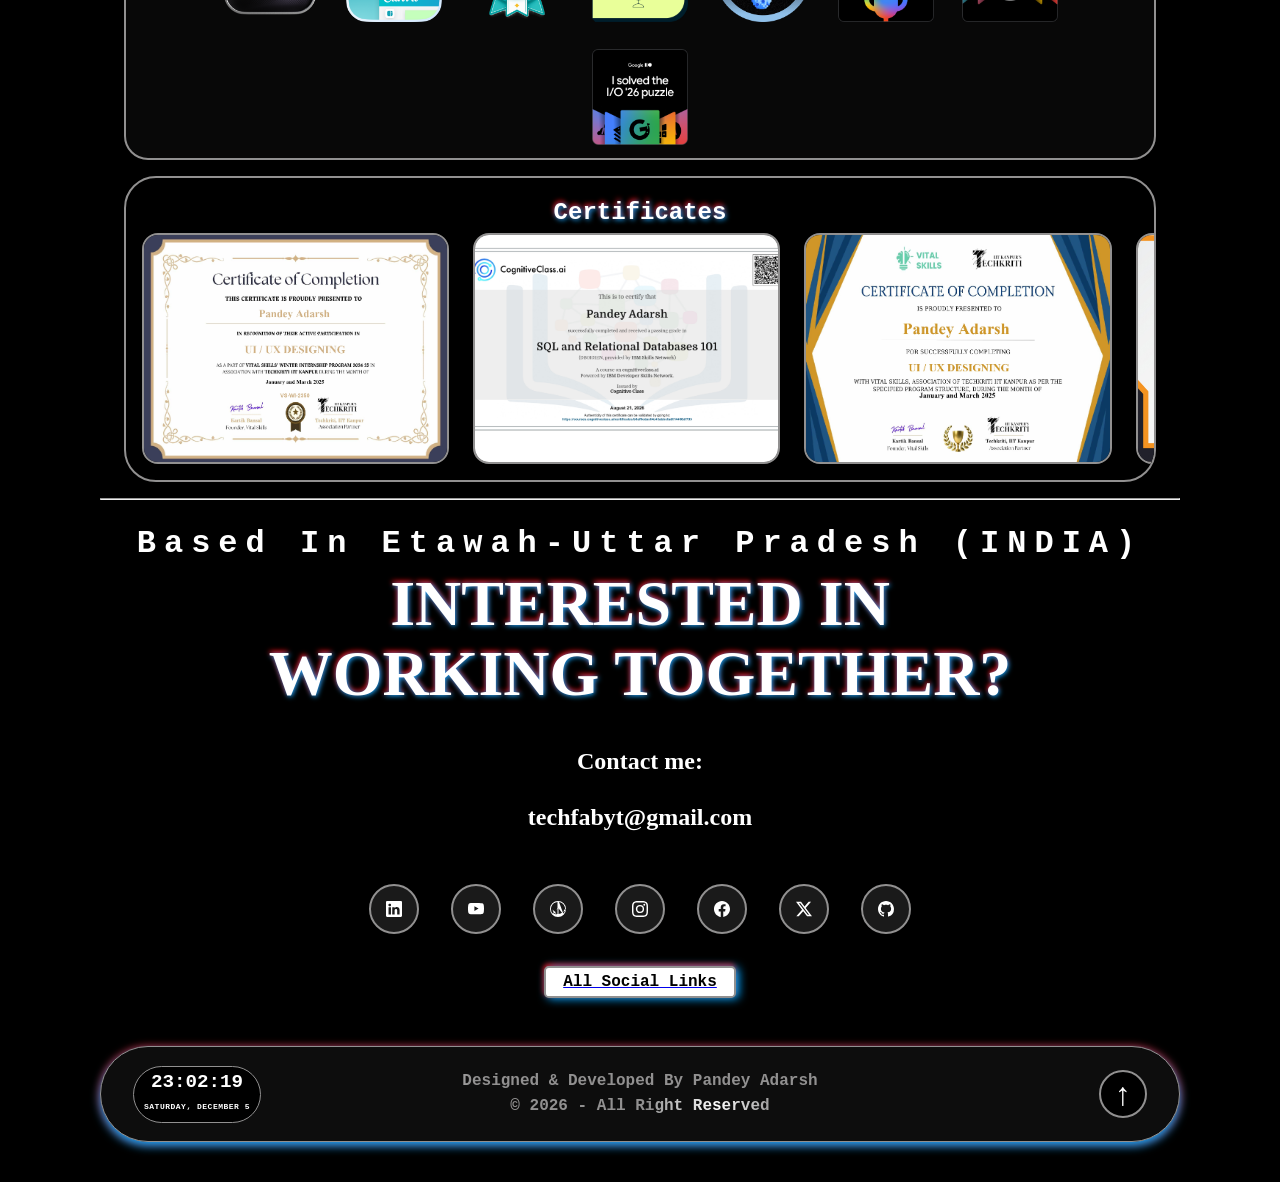
==== commit 6c7242e0: "new design of project page" ====
--- a/index.html
+++ b/index.html
@@ -861,7 +861,7 @@
 
 
       <div class="projects-btn">
-        <a class="custom-button" href="Project Page\index.html" target="_blank" rel="noopener noreferrer">
+        <a class="custom-button" href="Project Page\index.html" rel="noopener noreferrer">
           See All Projects &raquo;
         </a>
       </div>
